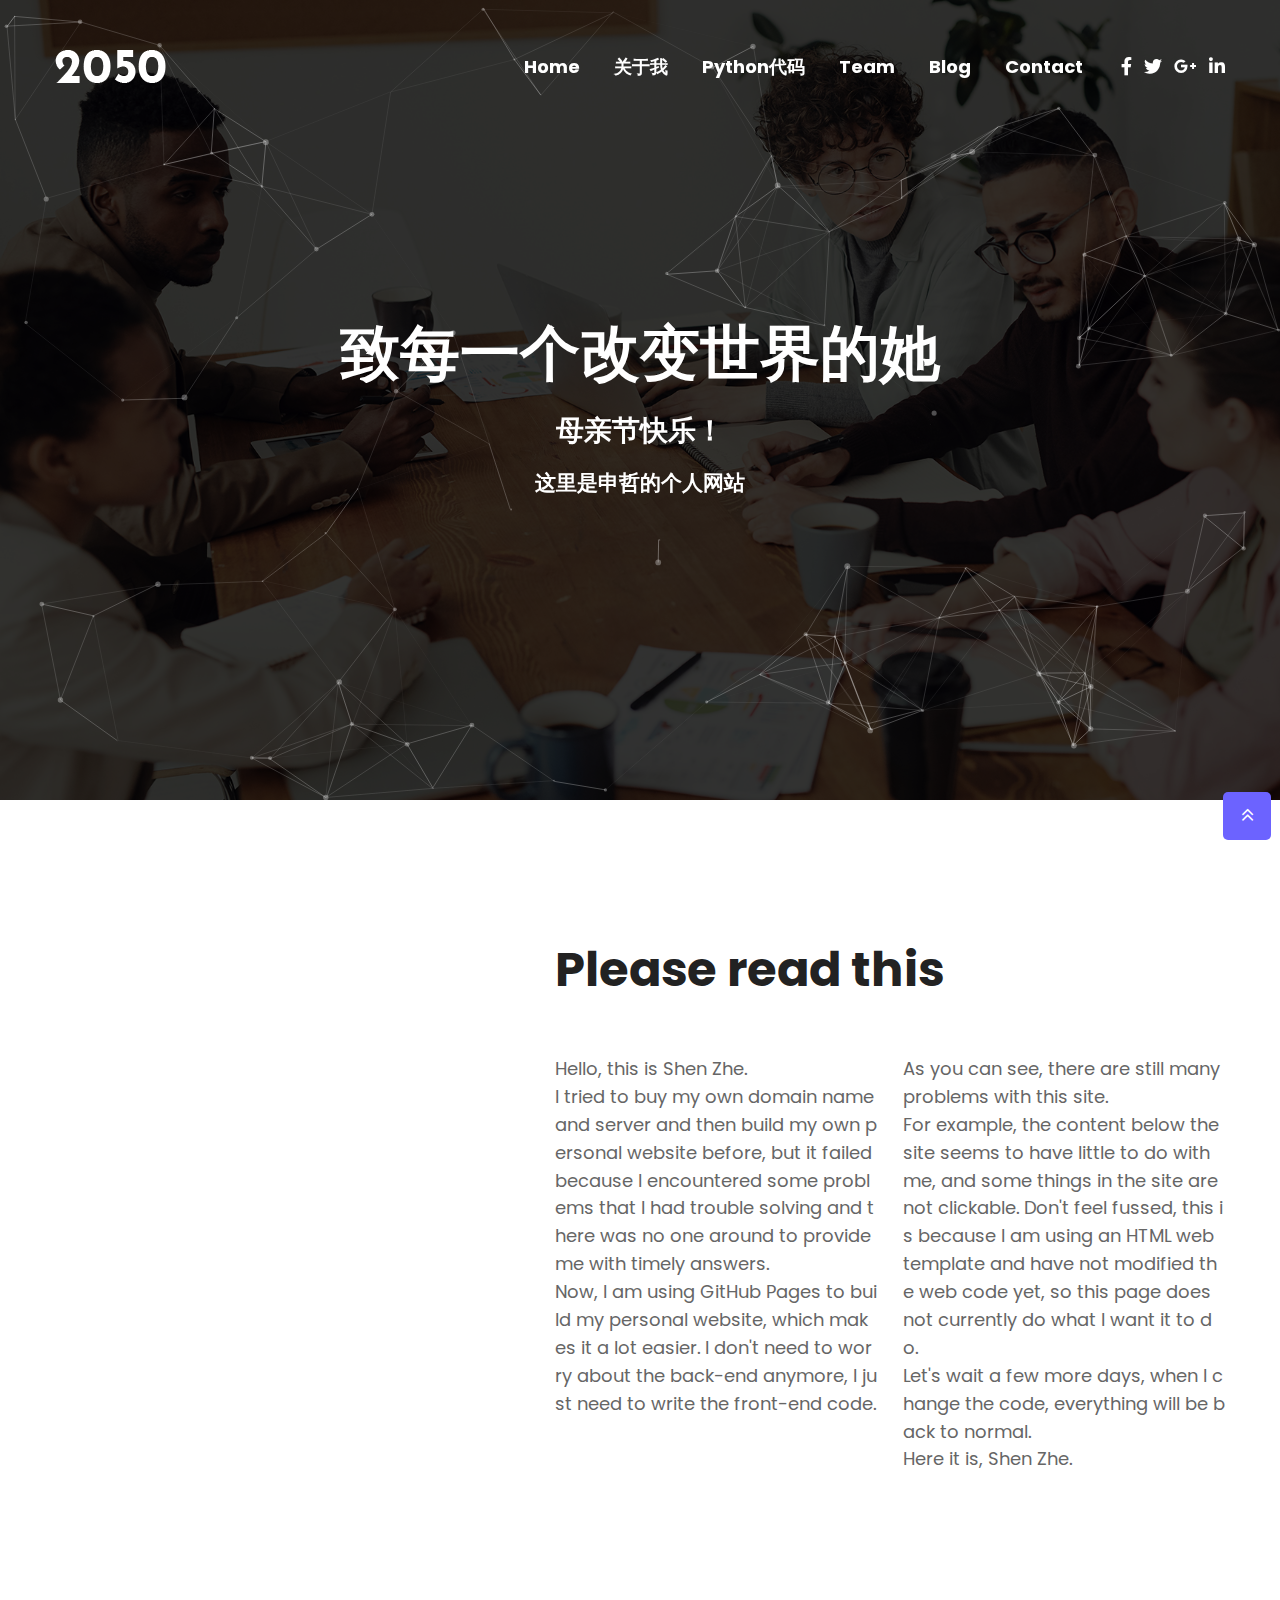
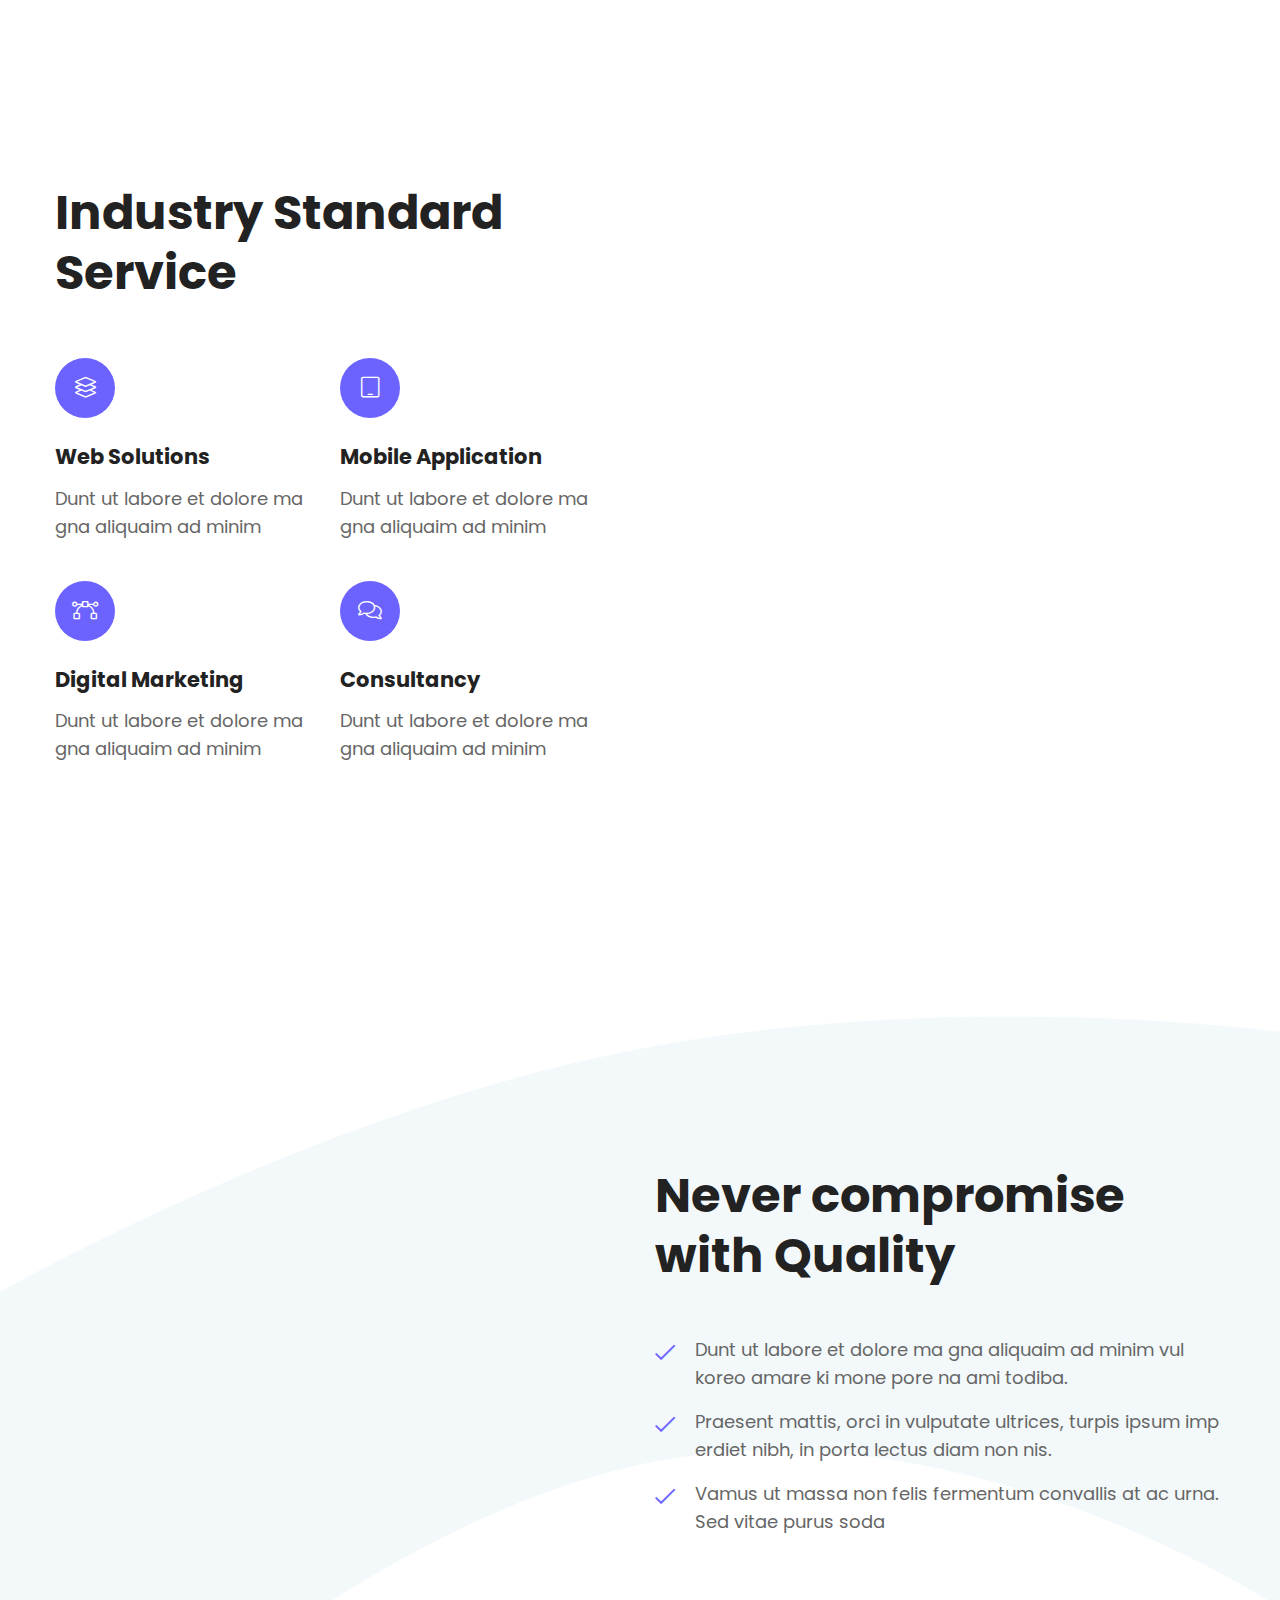
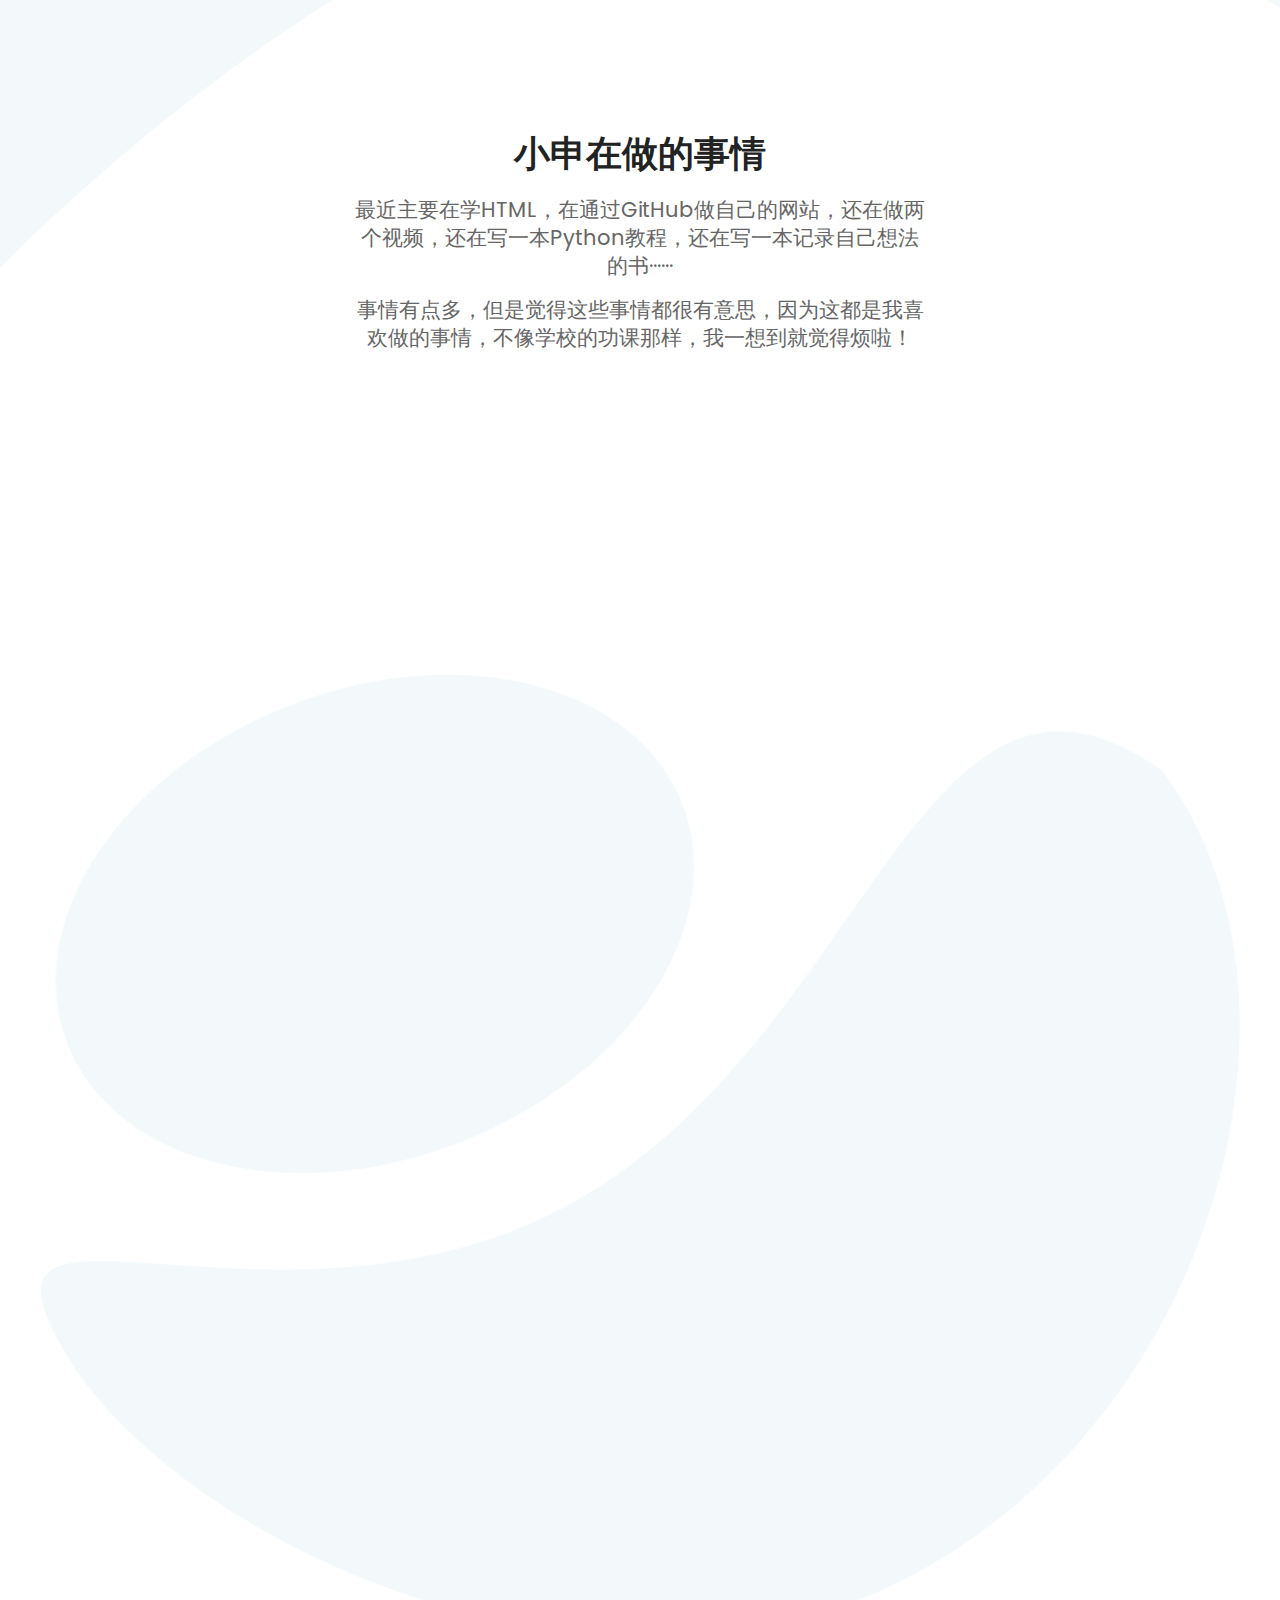
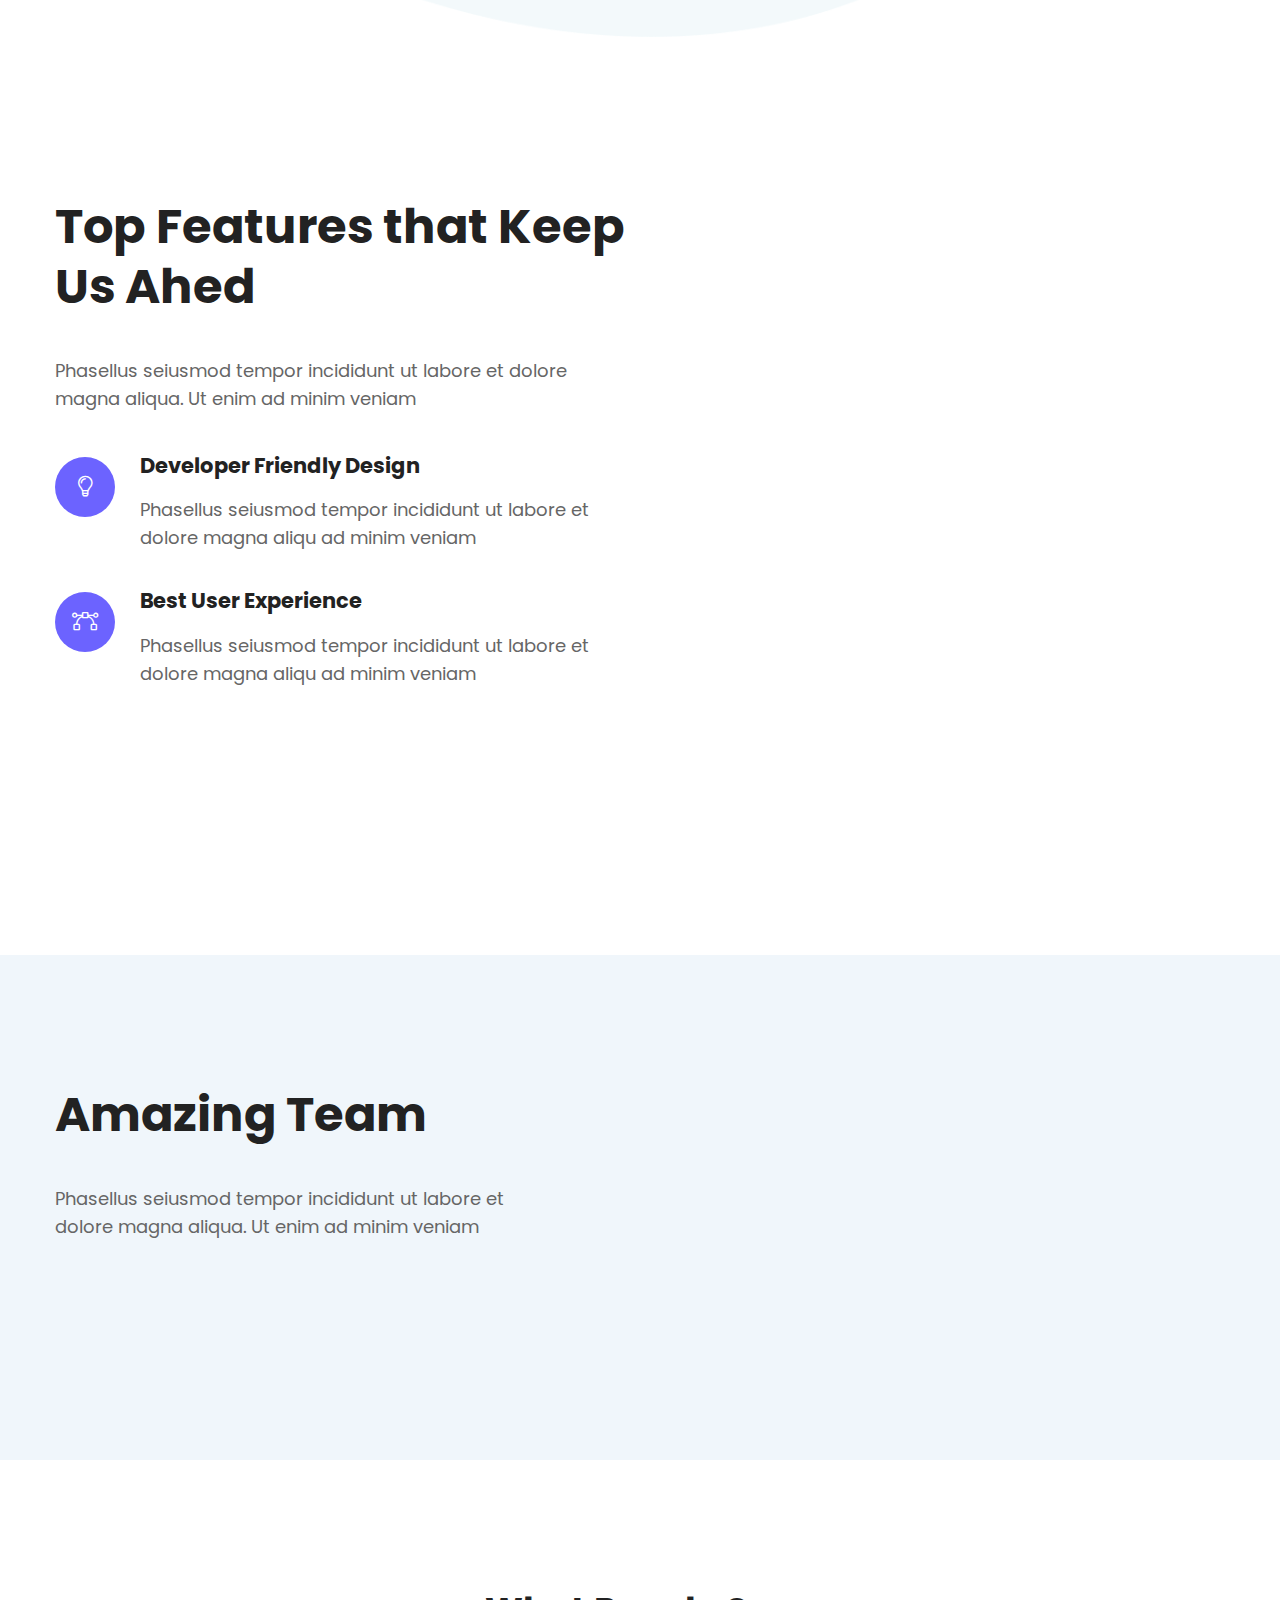
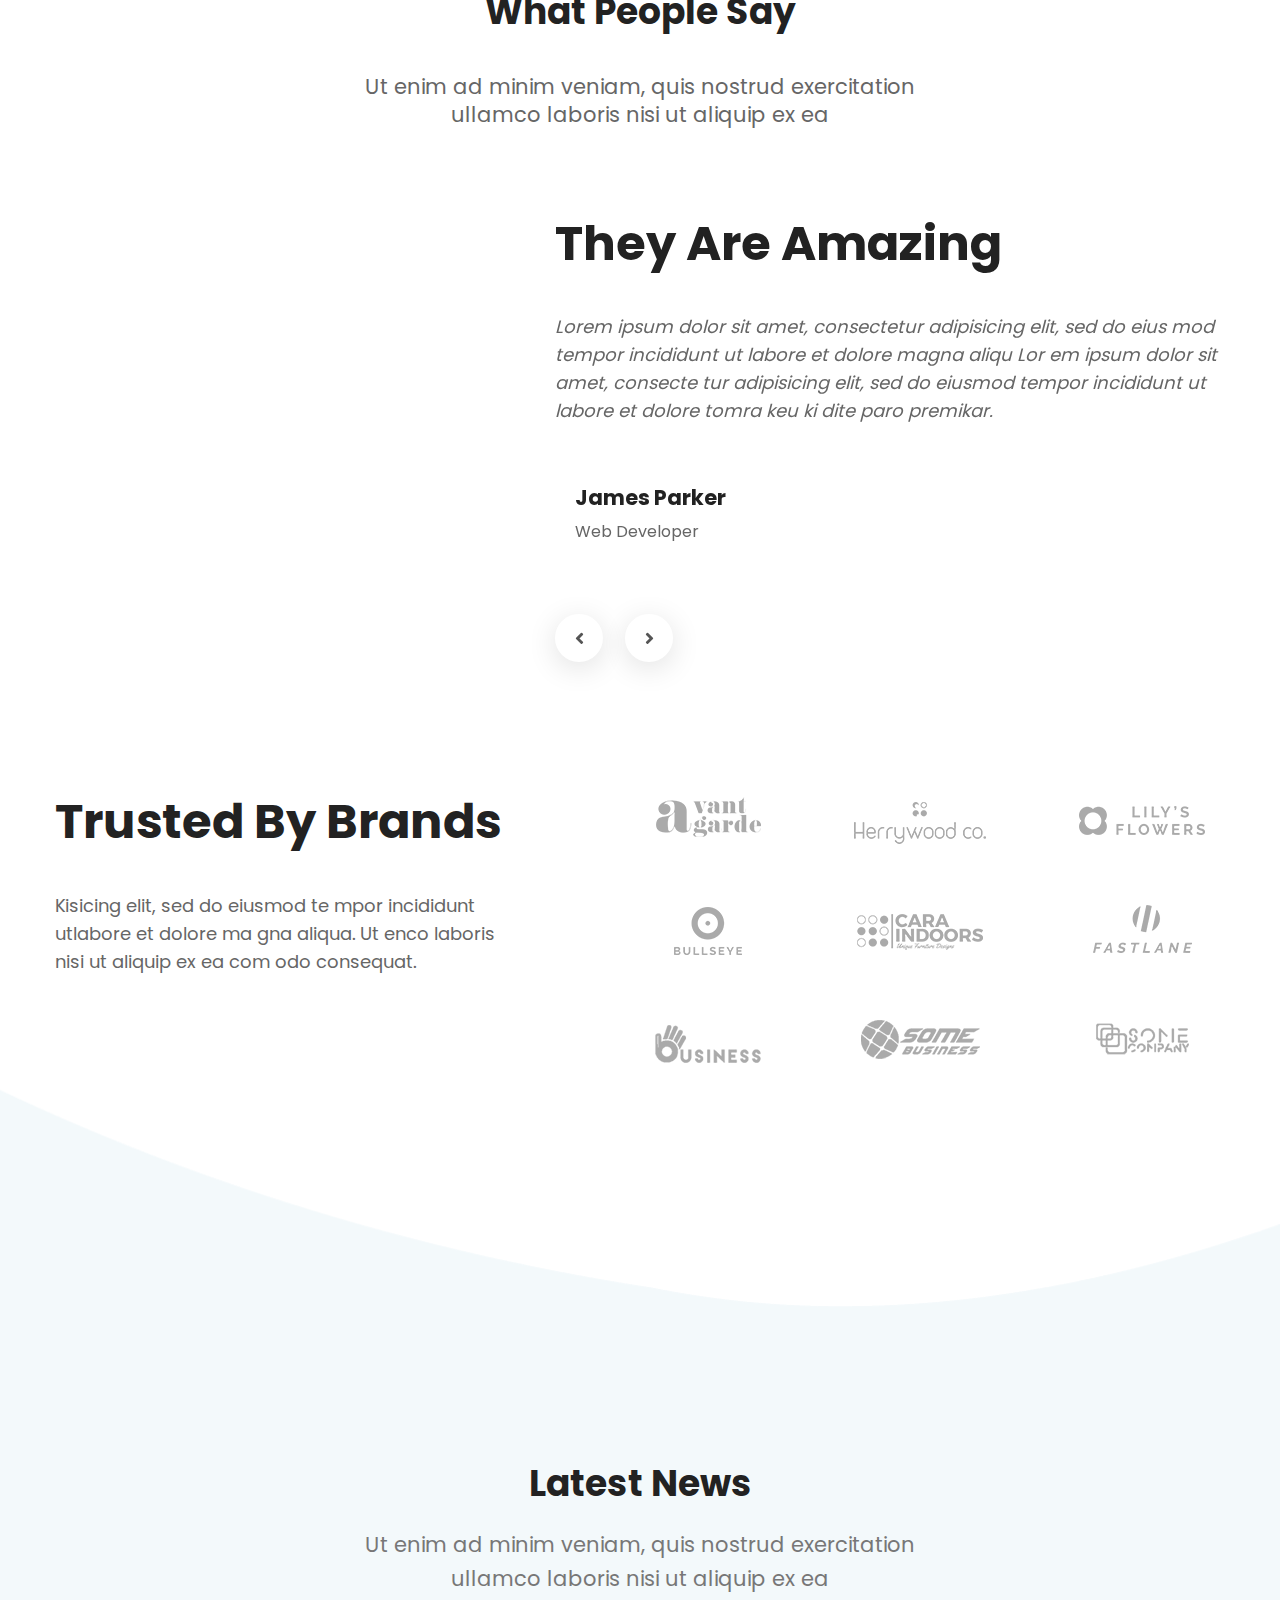
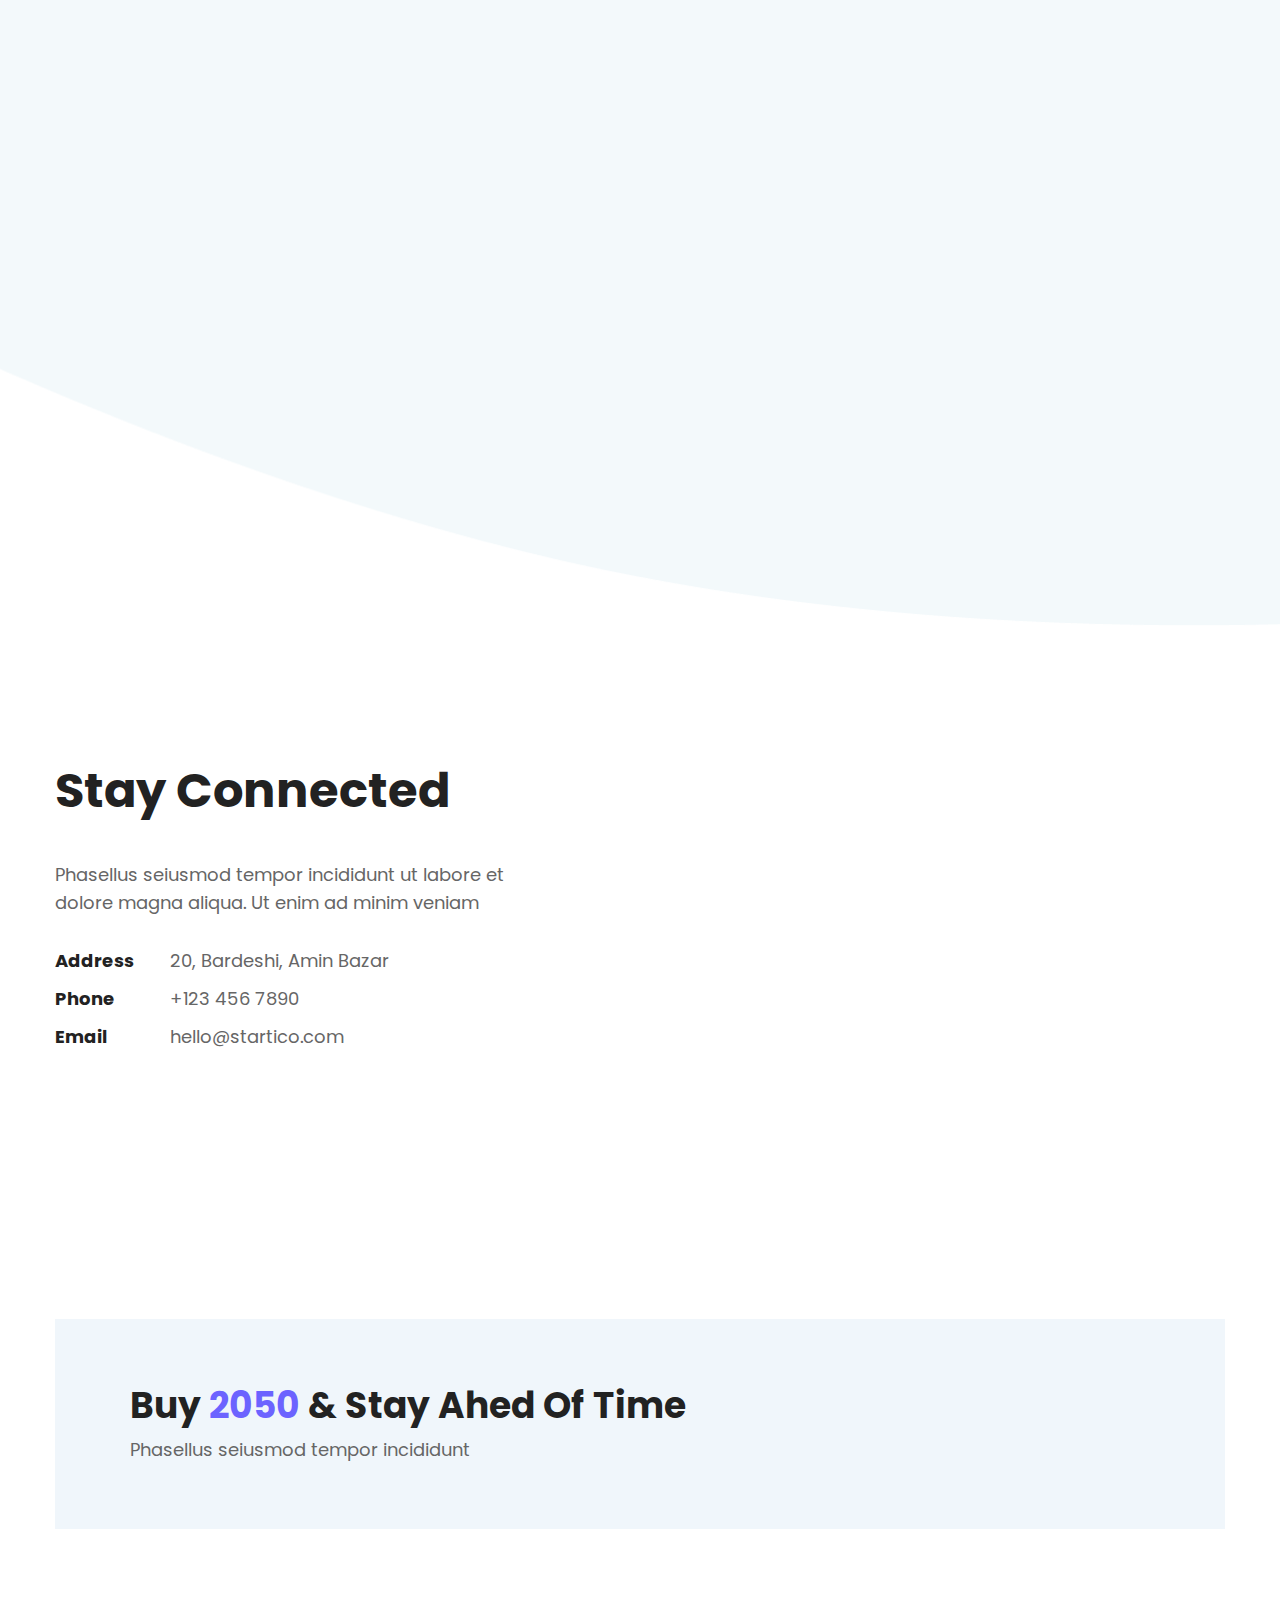
==== index.html @ 7be03ad2 "Add files via upload" ====
<!--
    2023年5月13日

    该HTML文件是我从网络上下载的网站模板
-->

<!doctype html>
<html class="no-js" lang="zxx">
    <head>
        <meta charset="utf-8">
        <meta http-equiv="x-ua-compatible" content="ie=edge">
        <title>申同学的地方</title>
        <meta name="description" content="">
        <meta name="viewport" content="width=device-width, initial-scale=1">
        <!-- Place favicon.ico in the root directory -->
       

        <!-- All css here -->
        <link rel="stylesheet" href="static/css/bootstrap.min.css">
        <link rel="stylesheet" href="static/css/fontawesome-all.min.css">
        <link rel="stylesheet" href="static/css/animate.css">
        <link rel="stylesheet" href="static/css/slick.css">
        <link rel="stylesheet" href="static/css/meanmenu.css">
        <link rel="stylesheet" href="static/css/default.css">
        <link rel="stylesheet" href="static/css/style.css">
        <link rel="stylesheet" href="static/css/responsive.css">
    </head>
    <body>
       
        <!--  ====== preloader=============================================  -->
        <div id="preloader">
            <div id="loading">
                <div id="loading-center">
                    <div id="loading-center-absolute">
                    <div class="object" id="object_one"></div>
                    <div class="object" id="object_two"></div>
                    <div class="object" id="object_three"></div>
                    <div class="object" id="object_four"></div>
                    <div class="object" id="object_five"></div>
                    <div class="object" id="object_six"></div>
                    <div class="object" id="object_seven"></div>
                    <div class="object" id="object_eight"></div>
                    
                    </div>
                </div>
            </div>
        </div><!-- /preloader -->

        <!--  ====== header-area-start=======================================  -->
        <header>
            <div id="header-sticky" class="transparent-header header-area">
                <div class="header header5">
                    <div class="container">
                        <div class="row align-items-center justify-content-between">
                            <div class="col-xl-3 col-lg-2 col-md-3 col-sm-3 col-4">
                                <div class="logo d-inline-block">
                                    <a href="index.html"><img class="transition-3" src="static/picture/logo-white.png" alt="2020"></a>
                                </div>
                            </div><!-- /col -->
                            <div class="col-xl-8 col-lg-9 col-md-8 col-sm-8 col-8 d-flex justify-content-end">
                               <div class="main-menu">
                                   <nav id="mobile-menu">
                                        <ul class="d-block">
                                            <li>
                                                <a class="active text-white" href="#home">Home</a>
                                            </li>
                                            <li>
                                                <a class="text-white" href="#about">关于我</a>
                                            </li>
                                            <li>
                                                <a class="text-white" href="#product">Python代码</a>
                                            </li>
                                            <li>
                                                <a class="text-white" href="#team">team</a>
                                            </li>
                                            <li>
                                                <a class="text-white" href="#blog">Blog</a>
                                            </li>
                                            <li>
                                                <a class="text-white" href="#contact">Contact</a>
                                            </li>
                                        </ul>
                                   </nav>
                               </div><!-- /main-menu -->
                               <div class="header-right d-flex align-items-center justify-content-end">
                                    <ul class="social text-center ml-30 d-none d-sm-block">
                                        <li class="d-inline-block">
                                            <a class="text-white pl-2 text-center d-inline-block transition-3" href="#"><i class="fab fa-facebook-f"></i></a>
                                        </li>
                                        <li class="d-inline-block">
                                            <a class="text-white pl-2 text-center d-inline-block transition-3" href="#"><i class="fab fa-twitter"></i></a>
                                        </li>
                                        <li class="d-inline-block">
                                            <a class="text-white pl-2 text-center d-inline-block transition-3" href="#"><i class="fab fa-google-plus-g"></i></a>
                                        </li>
                                        <li class="d-inline-block">
                                            <a class="text-white pl-2 text-center d-inline-block transition-3" href="#"><i class="fab fa-linkedin-in"></i></a>
                                        </li>
                                    </ul><!-- social -->
                                    <div class="d-block d-lg-none ml-30">
                                        <a class="mobile-menubar text-white" href="javascript:void(0);"><i class="far fa-bars"></i></a>
                                    </div>
                                </div>
                            </div><!-- /col -->
                        </div><!-- /row -->
                    </div><!-- /container -->
                </div>
            </div><!-- /header-bottom -->
        </header>
        <!--  header-area-end  -->


        <!--  ====== header extra info start================================== -->
            <!-- side-mobile-menu start -->
            <div class="side-mobile-menu bg-white pt-50  pb-30 pl-30 pr-30">
                <div class="close-icon float-right pt-10 mb-20">
                    <a href="javascript:void(0);"><span class="icon-clear theme-color"><i class="fa fa-times"></i></span></a>
                </div>
                <div class="mobile-menu"></div>

                <ul class="social-link text-center text-md-right pt-50 pb-50 clear-both">
                    <li class="d-inline-block">
                        <a class="facebook-color text-center pl-15 d-inline-block transition-3" href="#"><i class="fab fa-facebook-f"></i></a>
                    </li>
                    <li class="d-inline-block">
                        <a class="twitter-color text-center pl-15 d-inline-block transition-3" href="#"><i class="fab fa-twitter"></i></a>
                    </li>
                    <li class="d-inline-block">
                        <a class="google-plus-color text-center pl-15 d-inline-block transition-3" href="#"><i class="fab fa-google-plus-g"></i></a>
                    </li>
                    <li class="d-inline-block">
                        <a class="linkedin-color text-center pl-15 d-inline-block transition-3" href="#"><i class="fab fa-linkedin-in"></i></a>
                    </li>
                </ul><!-- social-link -->
            </div><!-- /side-mobile-menu -->
            <div class="body-overlay"></div>
        <!-- header extra info end  -->
   

        <main>
            <!-- ======slider-area-start=========================================== -->
            <div id="home" class="slider-area slider2-bg overly9  position-relative slider-height d-flex align-items-center justify-content-center position-relative over-hidden no-repeat bg-cover bg-primary" data-background="static/picture/home2-slider-img.jpg">
               <div id="particles" class="particles-text-wrapper position-absolute w-100 h-100 d-flex align-items-center justify-content-center">
                    <div class="container position-absolute">
                        <div class="single-slider text-center">
                            <div class="row align-items-center justify-content-center">
                                <div class="col-xl-7  col-lg-7 col-md-8  col-sm-10 col-12">
                                    <div class="slider-content text-center z-index1">
                                        <span class="f-600 text-white d-block wow fadeInDown mb-45" data-wow-delay=".5s">
                                           
                                        </span>

                                        <h1 class="text-white wow fadeInUp f-700 pb-15" data-wow-delay=".6s" data-wow-duration="1.2s">
                                        致每一个改变世界的她</h1>

                                        <h3 class="text-white wow fadeInUp f-700 pb-15" data-wow-delay=".6s" data-wow-duration="1.2s">
                                            母亲节快乐！</h3>

                                        <h6 class="text-white wow fadeInUp f-700 pb-15" data-wow-delay=".6s" data-wow-duration="1.2s">
                                            这里是申哲的个人网站</h6>
                
                                    </div>
                                </div><!-- /col -->
                            </div><!-- /row -->
                        </div>
                    </div><!-- /container -->
                </div>
            </div>
            <!-- slider-area-end=  -->
    
            <!-- ====== feature-area-start=========================================== -->
            <div id="about" class="about-area mt-95 over-hidden">
                <div class="container">
                    <div class="row align-items-center">
                        <div class="col-xl-5 offset-xl-0 col-lg-5 offset-lg-0 col-md-10 offset-md-1 col-sm-12 col-12">
                            <div class="about-img text-center wow fadeInLeft" data-wow-duration="1.6s">
                                <img src="static/picture/about-img.png" alt="">
                            </div><!-- /about-img -->
                        </div><!-- /col -->
                        <div class="col-xl-7  col-lg-7  col-md-12 col-sm-12 col-12">
                            <div class="about-content mt-35 mb-50 pt-10">
                                <div class="title">
                                    <h3 class="f-700">Please read this</h3>
                                </div>
                                <ul class="about-text mt-55 d-md-flex justify-content-between">
                                    <li class="mr-25">
                                        <p>Hello, this is Shen Zhe.<br />
                                            I tried to buy my own domain name and server and then build my own personal website before, but it failed because I encountered some problems that I had trouble solving and there was no one around to provide me with timely answers.<br />
                                            Now, I am using GitHub Pages to build my personal website, which makes it a lot easier. I don't need to worry about the back-end anymore, I just need to write the front-end code.<br />
                                            </p>
                                    </li>
                                    <li>
                                        <p>As you can see, there are still many problems with this site.<br />
                                            For example, the content below the site seems to have little to do with me, and some things in the site are not clickable. Don't feel fussed, this is because I am using an HTML web template and have not modified the web code yet, so this page does not currently do what I want it to do.<br />
                                            Let's wait a few more days, when I change the code, everything will be back to normal.<br />
                                            Here it is, Shen Zhe.<br />
                                            
                                    </p>
                                    </li>
                                </ul>
                                <div class="btn-2 position-relative d-inline-block mt-30">
                                    <a href="#" class="primary-color f-700 d-block wow fadeInUp" data-wow-delay=".5s" data-wow-duration=".7s">More About me</a>
                                </div>
                            </div><!-- /about-content -->
                        </div><!-- /col -->
                    </div><!-- /row -->
                </div><!-- /container -->
            </div>
            <!-- feature-area-end -->

            <!-- ====== service-area-start ==================================== -->
            <div class="service-area pt-190 mb-135 over-hidden">
                <div class="container">
                    <div class="row">
                        <div class="col-xl-6  col-lg-7  col-md-12  col-sm-12 col-12">
                            <div class="service-content">
                                <div class="title">
                                    <h3 class="f-700">Industry Standard Service</h3>
                                </div>
                                <ul class="service-text mt-55 d-sm-flex justify-content-between">
                                    <li>
                                        <div class="single-service mb-40 pr-30">
                                            <div class="ser-icon d-inline-block text-center mb-6">
                                                <span class=" theme-bg text-white d-block"><i class="fal fa-layer-group"></i></span>
                                            </div><!-- /ser-icon -->
                                            <div class="service-text">
                                                <h6 class="f-700 mb-15">Web Solutions</h6>
                                                <p>Dunt ut labore et dolore ma gna aliquaim ad minim</p>
                                            </div>
                                        </div><!-- /single-service -->
                                        <div class="single-service mb-40 pr-30">
                                            <div class="ser-icon d-inline-block text-center mb-6">
                                                <span class=" theme-bg text-white d-block"><i class="fal fa-bezier-curve"></i></span>
                                            </div><!-- /ser-icon -->
                                            <div class="service-text">
                                                <h6 class="f-700 mb-15">Digital Marketing</h6>
                                                <p>Dunt ut labore et dolore ma gna aliquaim ad minim</p>
                                            </div>
                                        </div><!-- /single-service -->
                                    </li>
                                    <li>
                                        <div class="single-service mb-40 pr-30">
                                            <div class="ser-icon d-inline-block text-center mb-6">
                                                <span class="theme-bg text-white d-block"><i class="fal fa-tablet-android"></i></span>
                                            </div><!-- /ser-icon -->
                                            <div class="service-text">
                                                <h6 class="f-700 mb-15">Mobile Application</h6>
                                                <p>Dunt ut labore et dolore ma gna aliquaim ad minim</p>
                                            </div>
                                        </div><!-- /single-service -->
                                        <div class="single-service mb-40 pr-30">
                                            <div class="ser-icon d-inline-block text-center mb-6">
                                                <span class="theme-bg text-white d-block"><i class="fal fa-comments"></i></span>
                                            </div><!-- /ser-icon -->
                                            <div class="service-text">
                                                <h6 class="f-700 mb-15">Consultancy</h6>
                                                <p>Dunt ut labore et dolore ma gna aliquaim ad minim</p>
                                            </div>
                                        </div><!-- /single-service -->
                                    </li>
                                </ul>
                            </div><!-- /service-content -->
                        </div><!-- /col -->
                        <div class="col-xl-5 offset-xl-1  col-lg-5 offset-lg-0  col-md-10 offset-md-1  col-sm-12 col-12">
                            <div class="wow fadeInUp" data-wow-duration="2s" data-wow-delay=".8">
                             <div class="service-img mt-40 pl-35 bounce-animate">
                                 <div class="service-img-bg pt- text-center">
                                     <img src="static/picture/service-img.png" alt="">
                                 </div>
                             </div><!-- /service-img -->
                            </div>
                         </div><!-- /col -->
                    </div><!-- /row -->
                </div><!-- /container -->
            </div>
            <!-- service-area-end  -->

            <div class="feature-product-wrapper-bg position-relative">
                <!-- ====== feature-area-start=========================================== -->
                    <div class="feature-area feature-product-bg mb-100 pt-100 over-hidden">
                        <div class="container">
                            <div class="row ">
                                <div class="col-xl-6  col-lg-6  col-md-12  col-sm-12 col-12">
                                    <div class="feature-img wow fadeInLeft" data-wow-duration="1.6s">
                                        <img src="static/picture/feature-img.png" alt="">
                                    </div><!-- /service-img -->
                                </div><!-- /col -->
                                <div class="col-xl-6  col-lg-6  col-md-12  col-sm-12 col-12">
                                    <div class="feature-content mt-100 ">
                                        <div class="title">
                                            <h3 class="f-700">Never compromise with Quality</h3>
                                        </div><!-- /title -->
                                        <ul class="feature-text mt-50">
                                            <li class="d-flex">
                                                <span class="feature-icon theme-color d-inline-block mr-20"><i class="fal fa-check"></i></span>
                                                <p>Dunt ut labore et dolore ma gna aliquaim ad minim vul koreo amare ki mone pore na ami todiba.</p>
                                            </li>
                                            <li class="d-flex">
                                                <span class="feature-icon theme-color d-inline-block mr-20"><i class="fal fa-check"></i></span>
                                                <p>Praesent mattis, orci in vulputate ultrices, turpis ipsum imp erdiet nibh, in porta lectus diam non nis.</p>
                                            </li>
                                            <li class="d-flex">
                                                <span class="feature-icon theme-color d-inline-block mr-20"><i class="fal fa-check"></i></span>
                                                <p>Vamus ut massa non felis fermentum convallis at ac urna. Sed vitae purus soda</p>
                                            </li> 
                                        </ul>
                                    </div><!-- /service-content -->
                                </div><!-- /col -->
                            </div><!-- /row -->
                        </div><!-- /container -->
                    </div><!-- feature-area-end -->

                <!-- ====== our-product-area-start================================ -->
                <div id="product" class="product-area pt-110 pb-260 over-hidden">
                                
                    <div class="container position-relative ">
                        <div class="product-bg">
                            <img src="static/picture/product-bg.png" alt="">
                        </div>
                        <div class="row justify-content-center">
                            <div class="col-xl-6 col-lg-7 col-md-8  col-sm-12 col-12">
                                <div class="title text-center d-inline-block mb-70">
                                    <h4 class="f-700 mb-20">小申在做的事情</h4>
                                    <p>最近主要在学HTML，在通过GitHub做自己的网站，还在做两个视频，还在写一本Python教程，还在写一本记录自己想法的书······</p>
                                <p>事情有点多，但是觉得这些事情都很有意思，因为这都是我喜欢做的事情，不像学校的功课那样，我一想到就觉得烦啦！</p>
                                </div><!-- /title -->
                            </div><!-- /col -->
                        </div><!-- /row -->
                        <div class="row">
                            <div class="col-xl-4  col-lg-4  col-md-6  col-sm-12 col-12">
                                <div class="single-product bg-white text-center pl-45 pr-45 pt-65 pb-50 mb-50 theme-border-b wow fadeInUp" data-wow-duration="1.2s">
                                    <h5 class="f-700">第十二周Python作业</h5>
                                    <div class="pro-icon mt-50 mb-45">
                                        <img src="static/picture/product-icon1.png" alt="">
                                    </div>
                                    <p>这周在搞HTML，不是很想写Python作业，但终究还是写了 </p>
                                    <div class="btn-3 d-inline-block mt-25">
                                        <a href="#" class="primary-color text-capitalize f-700 d-block" data-toggle="modal" data-target="#exampleModal-p1"> 点击查看代码</a>
                                    </div>
                                </div><!-- /single-product -->
                                <!-- Modal start -->
                                <div class="modal fade" id="exampleModal-p1" tabindex="-1" role="dialog" aria-labelledby="exampleModal-p1" aria-hidden="true">
                                    <div class="modal-dialog" role="document">
                                        <div class="modal-content">
                                            <div class="close-icon float-right pt-10 pr-10">
                                            <button type="button" class="close d-inline-block" data-dismiss="modal" aria-label="Close">
                                                <span aria-hidden="true">&times;</span>
                                            </button>
                                            </div>
                                            <div class="modal-content border-0"> 
                                            <div class="modal-body pl-50 pr-50 pt-10 pb-20">
                                                <div class="blog-modal-img">
                                                    <img class="w-100" src="static/picture/product-modal-img1.jpg" alt="product image 02">
                                                </div>
                                                <div class="row">
                                                    <div class="col-xl-7 col-lg-7  col-md-12 col-sm-12 col-12">
                                                        <div class="content-wrapper mt-40">
                                                            <h3 class="modal-title mb-20 f-700">第十二周Python作业详解</h3>
                                                            <p>
                                                               本周开始，支老师的Python课难度开始渐渐提升了，虽然总体来说仍然不是很难，但以后，课堂上要记的笔记数量要大幅增加了，作业也会变难一些。
                                                            </p>
                                                            <p>
                                                                由于我暂时没有掌握在HTML文件中插入代码并保留缩进、高亮语法的技术，所以下面的代码都是没有缩进，也没有高亮的，请自行调整缩进。</p>


                                                                <pre><code class="language-python">                                                   
    <h5 class="modal-title mb-20 f-700">第一题</h5>  

<p>

# 定义函数部分 

def npsum(l1,l2):
    x=[]
    y=[]
    z=[]
    for i in range(len(l1)):
        x.append(int(l1[i])+int(l2[i]))
        y.append(int(l1[i])*int(l2[i]))
        z.append(int(l1[i])**2+int(l2[i])**3)
    return x,y,z

# 主函数部分

L1=eval(input())
L2=eval(input())    
x,y,z=npsum(L1,L2)
print(x,y,z)
</p>                                                        
                                                        
</code></pre>         
                                                                                     <pre><code class="language-python">
                         
                                                                <p>
    <h5 class="modal-title mb-20 f-700">第二题</h5>  
# 定义函数部分

import numpy as np
def npsum(l1,l2):
    x=[]
    y=[]
    z=[]
    for i in range(len(l1)):
        x.append(int(l1[i])+int(l2[i]))
        y.append(int(l1[i])*int(l2[i]))
        z.append(int(l1[i])**2+int(l2[i])**3)
    return np.array(x),np.array(y),np.array(z)

# 主函数部分

L1=eval(input())
L2=eval(input())
x,y,z=npsum(L1,L2)
print(x,y,z)
    </code></pre>                                                            </p>
        <pre><code class="language-python">

            
        <h5 class="modal-title mb-20 f-700">第三题</h5>                                                        
       
    
    # 定义函数部分
    
    # 定义函数getNewTime(t,m)，计算并返回调整后的时间
    def getNewTime(t,m):       
        hour, minute, second = map(int, t.split(":"))     
        total_seconds = hour * 3600 + minute * 60 + second     
        total_seconds += m * 60      
        new_hour = (total_seconds // 3600) % 24
        new_minute = (total_seconds % 3600) // 60
        new_second = total_seconds % 60
        new_time = ":".join(map(str, [new_hour, new_minute, new_second]))      
        return new_time
    
    
    # 主程序部分
    
    # 读取文件代码也不用写了
    line=input()
    new_time=getNewTime(line,15)
    print(new_time)
    
        
    
     
    </code></pre>                                                         
                                                            </p>
                                                        </div>
                                                    </div><!-- /col -->
                                                    <div class="col-xl-5 col-lg-5  col-md-12 col-sm-12 col-12">
                                                        <div class="meta-wrapper primary-bg pt-50 pb-65 pr-20 pl-40 mt-40 mb-10">
                                                          
                                                            
                                                        </div>
                                                    </div><!-- /col -->
                                                </div><!-- /row -->
                                                <div class="pro-modal-footer mt-30 mb-45">
                                                    <div class="row align-items-center justify-content-md-between">
                                                        <div class="col-xl-7 col-lg-7  col-md-12 col-sm-12 col-12">
                                                            <div class="modal-tags d-sm-flex align-items-center pt-25">
                                                               
                                                               
                                                            </div>
                                                        </div><!-- /col -->
                                                    </div> <!-- .row -->
                                                </div>
                                            </div><!-- /modal-body -->
                                            </div>
                                        </div>
                                    </div>
                                </div>
                                <!-- Modal end -->
                            </div><!-- /col -->
                            <div class="col-xl-4  col-lg-4  col-md-6  col-sm- col-">
                                <div class="single-product bg-white text-center pl-45 pr-45 pt-65 pb-50 mb-50 theme-border-b wow fadeInUp" data-wow-duration="1.4s">
                                    <h5 class="f-700">Blogging Tool</h5>
                                    <div class="pro-icon mt-50 mb-45">
                                        <img src="static/picture/product-icon2.png" alt="">
                                    </div>
                                    <p>Ovitae purus sodaDuis eu eros auctor augue ultricies bibend um. Phasellus semattis </p>
                                    <div class="btn-3 d-inline-block mt-25">
                                        <a href="#" data-toggle="modal" data-target="#exampleModal-p2" class="primary-color text-capitalize f-700 d-block">view details</a>
                                    </div>
                                </div><!-- /single-product -->
                                <!-- Modal start -->
                                <div class="modal fade" id="exampleModal-p2" tabindex="-1" role="dialog" aria-labelledby="exampleModal-p2" aria-hidden="true">
                                    <div class="modal-dialog" role="document">
                                        <div class="modal-content">
                                            <div class="close-icon float-right pt-10 pr-10">
                                            <button type="button" class="close d-inline-block" data-dismiss="modal" aria-label="Close">
                                                <span aria-hidden="true">&times;</span>
                                            </button>
                                            </div>
                                            <div class="modal-content border-0"> 
                                            <div class="modal-body pl-50 pr-50 pt-10 pb-20">
                                                <div class="blog-modal-img">
                                                    <img class="w-100" src="static/picture/product-modal-img2.jpg" alt="product image 02">
                                                </div>
                                                <div class="row">
                                                    <div class="col-xl-7 col-lg-7  col-md-12 col-sm-12 col-12">
                                                        <div class="content-wrapper mt-40">
                                                            <h3 class="modal-title mb-20 f-700">eThemeStudio Blogging Tool</h3>
                                                            <p> 
                                                                Duis aute irure dolor in reprehenderit in voluptate velit esse cillum dolore eu fugiat nulla pariatur. Lorem ipsum dolor sit amet, consectetur adipisicing elit, sed do eiusmod tempor incididunt ut labore et dolore magna aliqua. Ut enim ad minim veniam, quis nostrud exercitation ullamco laboris nisi ut aliquip ex ea commodo consequat. Excepteur sint occaecat cupidatat non proident, sunt in culpa qui officia deserunt mollit anim id est laborum.
                                                            </p>
                                                            <p>
                                                                Lorem ipsum dolor sit amet consectetur adipisicing elit. Dignissimos laudantium fuga molestiae, aut eius minus reprehenderit. 
                                                            </p>
                                                            <p class="mb-0">
                                                                Duis aute irure dolor in reprehenderit in voluptate velit esse cillum dolore eu fugiat nulla pariatur. Excepteur sint occaecat cupidatat non proident, sunt in culpa qui officia deserunt mollit anim id est laborum. 
                                                            </p>
                                                        </div>
                                                    </div><!-- /col -->
                                                    <div class="col-xl-5 col-lg-5  col-md-12 col-sm-12 col-12">
                                                        <div class="meta-wrapper primary-bg pt-50 pb-65 pr-20 pl-40 mt-40 mb-10">
                                                            <ul class="item-meta">
                                                                <li>Product Type: <span class="pl-2 primary-color f-700">Blogging Tool</span></li>
                                                                <li>Platform: <span class="pl-2 primary-color f-700">Windows,MacOS,</span></li>
                                                                <li>Price:<span class="pl-2 primary-color f-700">$99 / Year</span></li>
                                                                <li>Updates: <span class="pl-2 primary-color f-700">lifetime</span></li>
                                                                <li>Supported: <span class="pl-2 primary-color f-700">Yes</span></li>
                                                            </ul>
                                                            <a href="#" class="btn theme-bg mt-25">Download Now</a>
                                                        </div>
                                                    </div><!-- /col -->
                                                </div><!-- /row -->
                                                <div class="pro-modal-footer mt-30 mb-45">
                                                    <div class="row align-items-center justify-content-md-between">
                                                        <div class="col-xl-7 col-lg-7  col-md-12 col-sm-12 col-12">
                                                            <div class="modal-tags d-sm-flex align-items-center pt-25">
                                                                <h6 class="mb-0 pr-15 f-700">Tags :</h6>
                                                                <ul class="tag-list">
                                                                    <li class="d-inline-block pr-10 f-600">
                                                                        <a class="secondary-color d-block" href="#">Web Design</a>
                                                                    </li>
                                                                    <li class="d-inline-block pr-10 f-600">
                                                                        <a class="secondary-color d-block" href="#">Social Media</a>
                                                                    </li>
                                                                    <li class="d-inline-block pr-10 f-600">
                                                                        <a class="secondary-color d-block" href="#">Product</a>
                                                                    </li>
                                                                </ul>
                                                            </div>
                                                        </div><!-- /col -->
                                                        <div class="col-xl-5 col-lg-5  col-md-12 col-sm-10 col-12">
                                                            <div class="pro-modal-social-link d-sm-flex align-items-center justify-content-lg-end pt-25">
                                                                <h6 class="pr-15 f-700 mb-0">Share this product :</h6>
                                                                <ul class="social-link text-md-right">
                                                                    <li class="d-inline-block">
                                                                        <a class="facebook-color text-center pl-15 d-inline-block transition-3" href="#"><i class="fab fa-facebook-f"></i></a>
                                                                    </li>
                                                                    <li class="d-inline-block">
                                                                        <a class="twitter-color text-center pl-15 d-inline-block transition-3" href="#"><i class="fab fa-twitter"></i></a>
                                                                    </li>
                                                                    <li class="d-inline-block">
                                                                        <a class="google-plus-color text-center pl-15 d-inline-block transition-3" href="#"><i class="fab fa-google-plus-g"></i></a>
                                                                    </li>
                                                                    <li class="d-inline-block">
                                                                        <a class="linkedin-color text-center pl-15 d-inline-block transition-3" href="#"><i class="fab fa-linkedin-in"></i></a>
                                                                    </li>
                                                                </ul><!-- social-link -->
                                                            </div>
                                                        </div><!-- /col -->
                                                    </div> <!-- .row -->
                                                </div>
                                            </div><!-- /modal-body -->
                                            </div>
                                        </div>
                                    </div>
                                </div>
                                <!-- Modal end -->
                            </div><!-- /col -->
                            <div class="col-xl-4  col-lg-4  col-md-6  col-sm- col-">
                                <div class="single-product bg-white text-center pl-45 pr-45 pt-65 pb-50 mb-50 theme-border-b wow fadeInUp" data-wow-duration="1.5s">
                                    <h5 class="f-700">Photo Editor</h5>
                                    <div class="pro-icon mt-50 mb-45">
                                        <img src="static/picture/product-icon3.png" alt="">
                                    </div>
                                    <p>Ovitae purus sodaDuis eu eros auctor augue ultricies bibend um. Phasellus semattis </p>
                                    <div class="btn-3 d-inline-block mt-25">
                                        <a href="#" data-toggle="modal" data-target="#exampleModal-p3" class="primary-color text-capitalize f-700 d-block">view details</a>
                                    </div>
                                </div><!-- /single-product -->
                                <!-- Modal start -->
                                    <div class="modal fade" id="exampleModal-p3" tabindex="-1" role="dialog" aria-labelledby="exampleModal-p3" aria-hidden="true">
                                        <div class="modal-dialog" role="document">
                                            <div class="modal-content">
                                                <div class="close-icon float-right pt-10 pr-10">
                                                <button type="button" class="close d-inline-block" data-dismiss="modal" aria-label="Close">
                                                    <span aria-hidden="true">&times;</span>
                                                </button>
                                                </div>
                                                <div class="modal-content border-0"> 
                                                <div class="modal-body pl-50 pr-50 pt-10 pb-20">
                                                    <div class="blog-modal-img">
                                                        <img class="w-100" src="static/picture/product-modal-img3.jpg" alt="product image 02">
                                                    </div>
                                                    <div class="row">
                                                        <div class="col-xl-7 col-lg-7  col-md-12 col-sm-12 col-12">
                                                            <div class="content-wrapper mt-40">
                                                                <h3 class="modal-title mb-20 f-700">eThemeStudio Photo Editor</h3>
                                                                <p> 
                                                                    Duis aute irure dolor in reprehenderit in voluptate velit esse cillum dolore eu fugiat nulla pariatur. Lorem ipsum dolor sit amet, consectetur adipisicing elit, sed do eiusmod tempor incididunt ut labore et dolore magna aliqua. Ut enim ad minim veniam, quis nostrud exercitation ullamco laboris nisi ut aliquip ex ea commodo consequat. Excepteur sint occaecat cupidatat non proident, sunt in culpa qui officia deserunt mollit anim id est laborum.
                                                                </p>
                                                                <p>
                                                                    Lorem ipsum dolor sit amet consectetur adipisicing elit. Dignissimos laudantium fuga molestiae, aut eius minus reprehenderit. 
                                                                </p>
                                                                <p class="mb-0">
                                                                    Duis aute irure dolor in reprehenderit in voluptate velit esse cillum dolore eu fugiat nulla pariatur. Excepteur sint occaecat cupidatat non proident, sunt in culpa qui officia deserunt mollit anim id est laborum. 
                                                                </p>
                                                            </div>
                                                        </div><!-- /col -->
                                                        <div class="col-xl-5 col-lg-5  col-md-12 col-sm-12 col-12">
                                                            <div class="meta-wrapper primary-bg pt-50 pb-65 pr-20 pl-40 mt-40 mb-10">
                                                                <ul class="item-meta">
                                                                    <li>Product Type: <span class="pl-2 primary-color f-700">Photo Editor</span></li>
                                                                    <li>Platform: <span class="pl-2 primary-color f-700">Windows,MacOS,</span></li>
                                                                    <li>Price:<span class="pl-2 primary-color f-700">$99 / Year</span></li>
                                                                    <li>Updates: <span class="pl-2 primary-color f-700">lifetime</span></li>
                                                                    <li>Supported: <span class="pl-2 primary-color f-700">Yes</span></li>
                                                                </ul>
                                                                <a href="#" class="btn theme-bg mt-25">Download Now</a>
                                                            </div>
                                                        </div><!-- /col -->
                                                    </div><!-- /row -->
                                                    <div class="pro-modal-footer mt-30 mb-45">
                                                        <div class="row align-items-center justify-content-md-between">
                                                            <div class="col-xl-7 col-lg-7  col-md-12 col-sm-12 col-12">
                                                                <div class="modal-tags d-sm-flex align-items-center pt-25">
                                                                    <h6 class="mb-0 pr-15 f-700">Tags :</h6>
                                                                    <ul class="tag-list">
                                                                        <li class="d-inline-block pr-10 f-600">
                                                                            <a class="secondary-color d-block" href="#">Web Design</a>
                                                                        </li>
                                                                        <li class="d-inline-block pr-10 f-600">
                                                                            <a class="secondary-color d-block" href="#">Social Media</a>
                                                                        </li>
                                                                        <li class="d-inline-block pr-10 f-600">
                                                                            <a class="secondary-color d-block" href="#">Product</a>
                                                                        </li>
                                                                    </ul>
                                                                </div>
                                                            </div><!-- /col -->
                                                            <div class="col-xl-5 col-lg-5  col-md-12 col-sm-10 col-12">
                                                                <div class="pro-modal-social-link d-sm-flex align-items-center justify-content-lg-end pt-25">
                                                                    <h6 class="pr-15 f-700 mb-0">Share this product :</h6>
                                                                    <ul class="social-link text-md-right">
                                                                        <li class="d-inline-block">
                                                                            <a class="facebook-color text-center pl-15 d-inline-block transition-3" href="#"><i class="fab fa-facebook-f"></i></a>
                                                                        </li>
                                                                        <li class="d-inline-block">
                                                                            <a class="twitter-color text-center pl-15 d-inline-block transition-3" href="#"><i class="fab fa-twitter"></i></a>
                                                                        </li>
                                                                        <li class="d-inline-block">
                                                                            <a class="google-plus-color text-center pl-15 d-inline-block transition-3" href="#"><i class="fab fa-google-plus-g"></i></a>
                                                                        </li>
                                                                        <li class="d-inline-block">
                                                                            <a class="linkedin-color text-center pl-15 d-inline-block transition-3" href="#"><i class="fab fa-linkedin-in"></i></a>
                                                                        </li>
                                                                    </ul><!-- social-link -->
                                                                </div>
                                                            </div><!-- /col -->
                                                        </div> <!-- .row -->
                                                    </div>
                                                </div><!-- /modal-body -->
                                                </div>
                                            </div>
                                        </div>
                                    </div>
                                <!-- Modal end -->
                            </div><!-- /col -->
                            <div class="col-xl-4  col-lg-4  col-md-6  col-sm- col-">
                                <div class="single-product bg-white text-center pl-45 pr-45 pt-65 pb-50 mb-50 theme-border-b wow fadeInUp" data-wow-duration="1.2s">
                                    <h5 class="f-700">Accounting App</h5>
                                    <div class="pro-icon mt-50 mb-45">
                                        <img src="static/picture/product-icon4.png" alt="">
                                    </div>
                                    <p>Ovitae purus sodaDuis eu eros auctor augue ultricies bibend um. Phasellus semattis </p>
                                    <div class="btn-3 d-inline-block mt-25">
                                        <a href="#" data-toggle="modal" data-target="#exampleModal-p4" class="primary-color text-capitalize f-700 d-block">view details</a>
                                    </div>
                                </div><!-- /single-product -->
                                <!-- Modal start -->
                                <div class="modal fade" id="exampleModal-p4" tabindex="-1" role="dialog" aria-labelledby="exampleModal-p4" aria-hidden="true">
                                    <div class="modal-dialog" role="document">
                                        <div class="modal-content">
                                            <div class="close-icon float-right pt-10 pr-10">
                                            <button type="button" class="close d-inline-block" data-dismiss="modal" aria-label="Close">
                                                <span aria-hidden="true">&times;</span>
                                            </button>
                                            </div>
                                            <div class="modal-content border-0"> 
                                            <div class="modal-body pl-50 pr-50 pt-10 pb-20">
                                                <div class="blog-modal-img">
                                                    <img class="w-100" src="static/picture/product-modal-img4.jpg" alt="blog post image 02">
                                                </div>
                                                <div class="row">
                                                    <div class="col-xl-7 col-lg-7  col-md-12 col-sm-12 col-12">
                                                        <div class="content-wrapper mt-40">
                                                            <h3 class="modal-title mb-20 f-700">eThemeStudio Accounting App</h3>
                                                            <p> 
                                                                Duis aute irure dolor in reprehenderit in voluptate velit esse cillum dolore eu fugiat nulla pariatur. Lorem ipsum dolor sit amet, consectetur adipisicing elit, sed do eiusmod tempor incididunt ut labore et dolore magna aliqua. Ut enim ad minim veniam, quis nostrud exercitation ullamco laboris nisi ut aliquip ex ea commodo consequat. Excepteur sint occaecat cupidatat non proident, sunt in culpa qui officia deserunt mollit anim id est laborum.
                                                            </p>
                                                            <p>
                                                                Lorem ipsum dolor sit amet consectetur adipisicing elit. Dignissimos laudantium fuga molestiae, aut eius minus reprehenderit. 
                                                            </p>
                                                            <p class="mb-0">
                                                                Duis aute irure dolor in reprehenderit in voluptate velit esse cillum dolore eu fugiat nulla pariatur. Excepteur sint occaecat cupidatat non proident, sunt in culpa qui officia deserunt mollit anim id est laborum. 
                                                            </p>
                                                        </div>
                                                    </div><!-- /col -->
                                                    <div class="col-xl-5 col-lg-5  col-md-12 col-sm-12 col-12">
                                                        <div class="meta-wrapper primary-bg pt-50 pb-65 pr-20 pl-40 mt-40 mb-10">
                                                            <ul class="item-meta">
                                                                <li>Product Type: <span class="pl-2 primary-color f-700">Accounting App</span></li>
                                                                <li>Platform: <span class="pl-2 primary-color f-700">Windows,MacOS,</span></li>
                                                                <li>Price:<span class="pl-2 primary-color f-700">$99 / Year</span></li>
                                                                <li>Updates: <span class="pl-2 primary-color f-700">lifetime</span></li>
                                                                <li>Supported: <span class="pl-2 primary-color f-700">Yes</span></li>
                                                            </ul>
                                                            <a href="#" class="btn theme-bg mt-25">Download Now</a>
                                                        </div>
                                                    </div><!-- /col -->
                                                </div><!-- /row -->
                                                <div class="pro-modal-footer mt-30 mb-45">
                                                    <div class="row align-items-center justify-content-md-between">
                                                        <div class="col-xl-7 col-lg-7  col-md-12 col-sm-12 col-12">
                                                            <div class="modal-tags d-sm-flex align-items-center pt-25">
                                                                <h6 class="mb-0 pr-15 f-700">Tags :</h6>
                                                                <ul class="tag-list">
                                                                    <li class="d-inline-block pr-10 f-600">
                                                                        <a class="secondary-color d-block" href="#">Web Design</a>
                                                                    </li>
                                                                    <li class="d-inline-block pr-10 f-600">
                                                                        <a class="secondary-color d-block" href="#">Social Media</a>
                                                                    </li>
                                                                    <li class="d-inline-block pr-10 f-600">
                                                                        <a class="secondary-color d-block" href="#">Product</a>
                                                                    </li>
                                                                </ul>
                                                            </div>
                                                        </div><!-- /col -->
                                                        <div class="col-xl-5 col-lg-5  col-md-12 col-sm-10 col-12">
                                                            <div class="pro-modal-social-link d-sm-flex align-items-center justify-content-lg-end pt-25">
                                                                <h6 class="pr-15 f-700 mb-0">Share this product :</h6>
                                                                <ul class="social-link text-md-right">
                                                                    <li class="d-inline-block">
                                                                        <a class="facebook-color text-center pl-15 d-inline-block transition-3" href="#"><i class="fab fa-facebook-f"></i></a>
                                                                    </li>
                                                                    <li class="d-inline-block">
                                                                        <a class="twitter-color text-center pl-15 d-inline-block transition-3" href="#"><i class="fab fa-twitter"></i></a>
                                                                    </li>
                                                                    <li class="d-inline-block">
                                                                        <a class="google-plus-color text-center pl-15 d-inline-block transition-3" href="#"><i class="fab fa-google-plus-g"></i></a>
                                                                    </li>
                                                                    <li class="d-inline-block">
                                                                        <a class="linkedin-color text-center pl-15 d-inline-block transition-3" href="#"><i class="fab fa-linkedin-in"></i></a>
                                                                    </li>
                                                                </ul><!-- social-link -->
                                                            </div>
                                                        </div><!-- /col -->
                                                    </div> <!-- .row -->
                                                </div>
                                            </div><!-- /modal-body -->
                                            </div>
                                        </div>
                                    </div>
                                </div>
                                <!-- Modal end -->
                            </div><!-- /col -->
                            <div class="col-xl-4  col-lg-4  col-md-6  col-sm- col-">
                                <div class="single-product bg-white text-center pl-45 pr-45 pt-65 pb-50 mb-50 theme-border-b wow fadeInUp" data-wow-duration="1.4s">
                                    <h5 class="f-700">Keyword Tool</h5>
                                    <div class="pro-icon mt-50 mb-45">
                                        <img src="static/picture/product-icon5.png" alt="">
                                    </div>
                                    <p>Ovitae purus sodaDuis eu eros auctor augue ultricies bibend um. Phasellus semattis </p>
                                    <div class="btn-3 d-inline-block mt-25">
                                        <a href="#" data-toggle="modal" data-target="#exampleModal-p5" class="primary-color text-capitalize f-700 d-block">view details</a>
                                    </div>
                                </div><!-- /single-product -->
                                <!-- Modal start -->
                                <div class="modal fade" id="exampleModal-p5" tabindex="-1" role="dialog" aria-labelledby="exampleModal-p5" aria-hidden="true">
                                    <div class="modal-dialog" role="document">
                                        <div class="modal-content">
                                            <div class="close-icon float-right pt-10 pr-10">
                                            <button type="button" class="close d-inline-block" data-dismiss="modal" aria-label="Close">
                                                <span aria-hidden="true">&times;</span>
                                            </button>
                                            </div>
                                            <div class="modal-content border-0"> 
                                            <div class="modal-body pl-50 pr-50 pt-10 pb-20">
                                                <div class="blog-modal-img">
                                                    <img class="w-100" src="static/picture/product-modal-img5.jpg" alt="blog post image 02">
                                                </div>
                                                <div class="row">
                                                    <div class="col-xl-7 col-lg-7  col-md-12 col-sm-12 col-12">
                                                        <div class="content-wrapper mt-40">
                                                            <h3 class="modal-title mb-20 f-700">eThemeStudio Keyword Tool</h3>
                                                            <p> 
                                                                Duis aute irure dolor in reprehenderit in voluptate velit esse cillum dolore eu fugiat nulla pariatur. Lorem ipsum dolor sit amet, consectetur adipisicing elit, sed do eiusmod tempor incididunt ut labore et dolore magna aliqua. Ut enim ad minim veniam, quis nostrud exercitation ullamco laboris nisi ut aliquip ex ea commodo consequat. Excepteur sint occaecat cupidatat non proident, sunt in culpa qui officia deserunt mollit anim id est laborum.
                                                            </p>
                                                            <p>
                                                                Lorem ipsum dolor sit amet consectetur adipisicing elit. Dignissimos laudantium fuga molestiae, aut eius minus reprehenderit. 
                                                            </p>
                                                            <p class="mb-0">
                                                                Duis aute irure dolor in reprehenderit in voluptate velit esse cillum dolore eu fugiat nulla pariatur. Excepteur sint occaecat cupidatat non proident, sunt in culpa qui officia deserunt mollit anim id est laborum. 
                                                            </p>
                                                        </div>
                                                    </div><!-- /col -->
                                                    <div class="col-xl-5 col-lg-5  col-md-12 col-sm-12 col-12">
                                                        <div class="meta-wrapper primary-bg pt-50 pb-65 pr-20 pl-40 mt-40 mb-10">
                                                            <ul class="item-meta">
                                                                <li>Product Type: <span class="pl-2 primary-color f-700">Keyword Tool</span></li>
                                                                <li>Platform: <span class="pl-2 primary-color f-700">Windows,MacOS,</span></li>
                                                                <li>Price:<span class="pl-2 primary-color f-700">$99 / Year</span></li>
                                                                <li>Updates: <span class="pl-2 primary-color f-700">lifetime</span></li>
                                                                <li>Supported: <span class="pl-2 primary-color f-700">Yes</span></li>
                                                            </ul>
                                                            <a href="#" class="btn theme-bg mt-25">Download Now</a>
                                                        </div>
                                                    </div><!-- /col -->
                                                </div><!-- /row -->
                                                <div class="pro-modal-footer mt-30 mb-45">
                                                    <div class="row align-items-center justify-content-md-between">
                                                        <div class="col-xl-7 col-lg-7  col-md-12 col-sm-12 col-12">
                                                            <div class="modal-tags d-sm-flex align-items-center pt-25">
                                                                <h6 class="mb-0 pr-15 f-700">Tags :</h6>
                                                                <ul class="tag-list">
                                                                    <li class="d-inline-block pr-10 f-600">
                                                                        <a class="secondary-color d-block" href="#">Web Design</a>
                                                                    </li>
                                                                    <li class="d-inline-block pr-10 f-600">
                                                                        <a class="secondary-color d-block" href="#">Social Media</a>
                                                                    </li>
                                                                    <li class="d-inline-block pr-10 f-600">
                                                                        <a class="secondary-color d-block" href="#">Product</a>
                                                                    </li>
                                                                </ul>
                                                            </div>
                                                        </div><!-- /col -->
                                                        <div class="col-xl-5 col-lg-5  col-md-12 col-sm-10 col-12">
                                                            <div class="pro-modal-social-link d-sm-flex align-items-center justify-content-lg-end pt-25">
                                                                <h6 class="pr-15 f-700 mb-0">Share this product :</h6>
                                                                <ul class="social-link text-md-right">
                                                                    <li class="d-inline-block">
                                                                        <a class="facebook-color text-center pl-15 d-inline-block transition-3" href="#"><i class="fab fa-facebook-f"></i></a>
                                                                    </li>
                                                                    <li class="d-inline-block">
                                                                        <a class="twitter-color text-center pl-15 d-inline-block transition-3" href="#"><i class="fab fa-twitter"></i></a>
                                                                    </li>
                                                                    <li class="d-inline-block">
                                                                        <a class="google-plus-color text-center pl-15 d-inline-block transition-3" href="#"><i class="fab fa-google-plus-g"></i></a>
                                                                    </li>
                                                                    <li class="d-inline-block">
                                                                        <a class="linkedin-color text-center pl-15 d-inline-block transition-3" href="#"><i class="fab fa-linkedin-in"></i></a>
                                                                    </li>
                                                                </ul><!-- social-link -->
                                                            </div>
                                                        </div><!-- /col -->
                                                    </div> <!-- .row -->
                                                </div>
                                            </div><!-- /modal-body -->
                                            </div>
                                        </div>
                                    </div>
                                </div>
                                <!-- Modal end -->
                            </div><!-- /col -->
                            <div class="col-xl-4  col-lg-4  col-md-6  col-sm- col-">
                                <div class="single-product bg-white text-center pl-45 pr-45 pt-65 pb-50 mb-50 theme-border-b wow fadeInUp" data-wow-duration="1.5s">
                                    <h5 class="f-700">Social Media Tool</h5>
                                    <div class="pro-icon mt-50 mb-45">
                                        <img src="static/picture/product-icon6.png" alt="">
                                    </div>
                                    <p>Ovitae purus sodaDuis eu eros auctor augue ultricies bibend um. Phasellus semattis </p>
                                    <div class="btn-3 d-inline-block mt-25">
                                        <a href="#" data-toggle="modal" data-target="#exampleModal-p6" class="primary-color text-capitalize f-700 d-block">view details</a>
                                    </div>
                                </div><!-- /single-product -->
                                <!-- Modal start -->
                                <div class="modal fade" id="exampleModal-p6" tabindex="-1" role="dialog" aria-labelledby="exampleModal-p6" aria-hidden="true">
                                    <div class="modal-dialog" role="document">
                                        <div class="modal-content">
                                            <div class="close-icon float-right pt-10 pr-10">
                                            <button type="button" class="close d-inline-block" data-dismiss="modal" aria-label="Close">
                                                <span aria-hidden="true">&times;</span>
                                            </button>
                                            </div>
                                            <div class="modal-content border-0"> 
                                            <div class="modal-body pl-50 pr-50 pt-10 pb-20">
                                                <div class="blog-modal-img">
                                                    <img class="w-100" src="static/picture/product-modal-img6.jpg" alt="blog post image 02">
                                                </div>
                                                <div class="row">
                                                    <div class="col-xl-7 col-lg-7  col-md-12 col-sm-12 col-12">
                                                        <div class="content-wrapper mt-40">
                                                            <h3 class="modal-title mb-20 f-700">eThemeStudio Social Media Tool</h3>
                                                            <p> 
                                                                Duis aute irure dolor in reprehenderit in voluptate velit esse cillum dolore eu fugiat nulla pariatur. Lorem ipsum dolor sit amet, consectetur adipisicing elit, sed do eiusmod tempor incididunt ut labore et dolore magna aliqua. Ut enim ad minim veniam, quis nostrud exercitation ullamco laboris nisi ut aliquip ex ea commodo consequat. Excepteur sint occaecat cupidatat non proident, sunt in culpa qui officia deserunt mollit anim id est laborum.
                                                            </p>
                                                            <p>
                                                                Lorem ipsum dolor sit amet consectetur adipisicing elit. Dignissimos laudantium fuga molestiae, aut eius minus reprehenderit. 
                                                            </p>
                                                            <p class="mb-0">
                                                                Duis aute irure dolor in reprehenderit in voluptate velit esse cillum dolore eu fugiat nulla pariatur. Excepteur sint occaecat cupidatat non proident, sunt in culpa qui officia deserunt mollit anim id est laborum. 
                                                            </p>
                                                        </div>
                                                    </div><!-- /col -->
                                                    <div class="col-xl-5 col-lg-5  col-md-12 col-sm-12 col-12">
                                                        <div class="meta-wrapper primary-bg pt-50 pb-65 pr-20 pl-40 mt-40 mb-10">
                                                            <ul class="item-meta">
                                                                <li>Product Type: <span class="pl-2 primary-color f-700">Social Media Tool</span></li>
                                                                <li>Platform: <span class="pl-2 primary-color f-700">Windows,MacOS,</span></li>
                                                                <li>Price:<span class="pl-2 primary-color f-700">$99 / Year</span></li>
                                                                <li>Updates: <span class="pl-2 primary-color f-700">lifetime</span></li>
                                                                <li>Supported: <span class="pl-2 primary-color f-700">Yes</span></li>
                                                            </ul>
                                                            <a href="#" class="btn theme-bg mt-25">Download Now</a>
                                                        </div>
                                                    </div><!-- /col -->
                                                </div><!-- /row -->
                                                <div class="pro-modal-footer mt-30 mb-45">
                                                    <div class="row align-items-center justify-content-md-between">
                                                        <div class="col-xl-7 col-lg-7  col-md-12 col-sm-12 col-12">
                                                            <div class="modal-tags d-sm-flex align-items-center pt-25">
                                                                <h6 class="mb-0 pr-15 f-700">Tags :</h6>
                                                                <ul class="tag-list">
                                                                    <li class="d-inline-block pr-10 f-600">
                                                                        <a class="secondary-color d-block" href="#">Web Design</a>
                                                                    </li>
                                                                    <li class="d-inline-block pr-10 f-600">
                                                                        <a class="secondary-color d-block" href="#">Social Media</a>
                                                                    </li>
                                                                    <li class="d-inline-block pr-10 f-600">
                                                                        <a class="secondary-color d-block" href="#">Product</a>
                                                                    </li>
                                                                </ul>
                                                            </div>
                                                        </div><!-- /col -->
                                                        <div class="col-xl-5 col-lg-5  col-md-12 col-sm-10 col-12">
                                                            <div class="pro-modal-social-link d-sm-flex align-items-center justify-content-lg-end pt-25">
                                                                <h6 class="pr-15 f-700 mb-0">Share this product :</h6>
                                                                <ul class="social-link text-md-right">
                                                                    <li class="d-inline-block">
                                                                        <a class="facebook-color text-center pl-15 d-inline-block transition-3" href="#"><i class="fab fa-facebook-f"></i></a>
                                                                    </li>
                                                                    <li class="d-inline-block">
                                                                        <a class="twitter-color text-center pl-15 d-inline-block transition-3" href="#"><i class="fab fa-twitter"></i></a>
                                                                    </li>
                                                                    <li class="d-inline-block">
                                                                        <a class="google-plus-color text-center pl-15 d-inline-block transition-3" href="#"><i class="fab fa-google-plus-g"></i></a>
                                                                    </li>
                                                                    <li class="d-inline-block">
                                                                        <a class="linkedin-color text-center pl-15 d-inline-block transition-3" href="#"><i class="fab fa-linkedin-in"></i></a>
                                                                    </li>
                                                                </ul><!-- social-link -->
                                                            </div>
                                                        </div><!-- /col -->
                                                    </div> <!-- .row -->
                                                </div>
                                            </div><!-- /modal-body -->
                                            </div>
                                        </div>
                                    </div>
                                </div>
                                <!-- Modal end -->
                            </div><!-- /col -->
                        </div><!-- /row -->
                    </div><!-- /container -->
                </div><!-- /product-area -->
                <!-- our-product-area-end  -->
                <!-- our-product-area-end  -->
                <img class="f-img-bg w-100 position-absolute top-0 left-0 right-0 w-100 mt-50 mb-100 z-index-1" src="static/picture/feature-bg.png" alt="">
            </div><!-- /feature-product-wrapper-bg -->

            <!-- ====== feature-area-start=========================================== -->
            <div class="feature-area feature-area2 pb-90 over-hidden">
                <div class="container">
                    <div class="row ">
                        <div class="col-xl-6  col-lg-7  col-md-12  col-sm-12 col-12">
                            <div class="service-content mt-70 mb-25">
                                <div class="title">
                                    <h3 class="f-700 mb-40">Top Features that Keep Us Ahed</h3>
                                    <p>
                                        Phasellus seiusmod tempor incididunt ut labore et dolore magna aliqua. Ut enim ad minim veniam</p>
                                </div><!-- /title -->
                                <ul class="service-text mt-40 align-items-start">
                                    <li>
                                        <div class="single-service d-sm-flex mb-20">
                                            <div class="ser-icon d-inline-block text-center mr-25 mt-1">
                                                <span class=" theme-bg text-white d-block"><i class="fal fa-lightbulb"></i></span>
                                            </div><!-- /ser-icon -->
                                         <div class="service-text">
                                            <h6 class="f-700 pb-10">Developer Friendly Design</h6>
                                            <p>Phasellus seiusmod tempor incididunt ut labore et dolore magna aliqu ad minim veniam</p>
                                         </div>
                                        </div><!-- /single-service -->
                                    </li>
                                    <li>
                                        <div class="single-service  d-sm-flex">
                                            <div class="ser-icon d-inline-block text-center mr-25 mt-1">
                                                <span class=" theme-bg text-white d-block"><i class="fal fa-bezier-curve"></i></span>
                                            </div><!-- /ser-icon -->
                                         <div class="service-text">
                                            <h6 class="f-700 pb-10">Best User Experience</h6>
                                            <p>Phasellus seiusmod tempor incididunt ut labore et dolore magna aliqu ad minim veniam</p>
                                         </div>
                                        </div><!-- /single-service -->
                                    </li>
                                </ul>
                            </div><!-- /service-content -->
                        </div><!-- /col -->
                        <div class="col-xl-5 offset-xl-1 col-lg-5 offset-lg-0 col-md-10 offset-md-1  col-sm-12 col-12 pl-xl-0">
                            <div class="service-img mb-55 pt-60 wow fadeInRight" data-wow-duration="1.6s">
                                <img class=" bounce-animate" src="static/picture/feature2-img.png" alt="">
                            </div><!-- /service-img -->
                        </div><!-- /col -->
                    </div><!-- /row -->
                </div><!-- /container -->
            </div>
            <!-- feature-area-end -->

            <!-- ====== team-area-start=========================================== -->
            <div id="team" class="team-area primary-bg pt-130 pb-115 over-hidden">
                <div class="container">
                    <div class="row ">
                        <div class="col-xl-5  col-lg-12 col-md-12  col-sm-12 col-12">
                            <div class="service-content mb-50">
                                <div class="title">
                                    <h3 class="f-700 mb-40">Amazing Team</h3>
                                    <p>
                                       Phasellus seiusmod tempor incididunt ut labore et dolore magna aliqua. Ut enim ad minim veniam</p>
                                </div>
                            </div><!-- /service-content -->
                        </div><!-- /col -->
                        <div class="col-xl-3 offset-xl-1 col-lg-3 offset-lg-5 col-md-4 offset-md-3  col-sm-5 offset-sm-1 col-12 wow fadeInRight" data-wow-duration="1.6s">
                            <div class="single-team-wrapper position-relative">
                                <div class="single-team d-md-flex align-items-end mb-30">
                                    <div class="team-img position-relative">
                                        <img src="static/picture/team-img1.jpg" alt="">
                                        <ul class="social-link text-center position-absolute">
                                            <li class="d-inline-block">
                                                <a class="facebook-color text-center pl-10 pr-10 d-inline-block transition-3" href="#"><i class="fab fa-facebook-f"></i></a>
                                            </li>
                                            <li class="d-inline-block">
                                                <a class="twitter-color text-center pl-10 pr-10 d-inline-block transition-3" href="#"><i class="fab fa-twitter"></i></a>
                                            </li>
                                            <li class="d-inline-block">
                                                <a class="linkedin-color text-center pl-10 pr-10 d-inline-block transition-3" href="#"><i class="fab fa-linkedin-in"></i></a>
                                            </li>
                                        </ul><!-- social-link -->
                                    </div><!-- /team-img -->
                                    <div class="team-content team-content-left position-absolute">
                                        <h6 class="f-700 mb-1">Johnson Doe</h6>
                                        <p class="mb-10">Senior Attorney</p>
                                    </div>
                                </div><!-- /single-team -->
                            </div><!-- /single-team-wrapper -->
                        </div><!-- /col -->
                        <div class="col-xl-3 col-lg-3  col-md-4  col-sm-5 col-12 wow fadeInRight" data-wow-duration="1.6s">
                            <div class="single-team-wrapper position-relative">
                                <div class="single-team d-md-flex align-items-end mb-30">
                                    <div class="team-img position-relative">
                                        <img src="static/picture/team-img2.jpg" alt="">
                                        <ul class="social-link text-center position-absolute">
                                            <li class="d-inline-block">
                                                <a class="facebook-color text-center pl-10 pr-10 d-inline-block transition-3" href="#"><i class="fab fa-facebook-f"></i></a>
                                            </li>
                                            <li class="d-inline-block">
                                                <a class="twitter-color text-center pl-10 pr-10 d-inline-block transition-3" href="#"><i class="fab fa-twitter"></i></a>
                                            </li>
                                            <li class="d-inline-block">
                                                <a class="linkedin-color text-center pl-10 pr-10 d-inline-block transition-3" href="#"><i class="fab fa-linkedin-in"></i></a>
                                            </li>
                                        </ul><!-- social-link -->
                                    </div><!-- /team-img -->
                                    <div class="team-content team-content-right position-absolute">
                                        <h6 class="f-700 mb-1">Johnson Doe</h6>
                                        <p>Senior Attorney</p>
                                    </div>
                                </div><!-- /single-team -->
                            </div><!-- /single-team-wrapper -->
                        </div><!-- /col -->
                        <div class="col-xl-3 offset-lg-3 col-lg-3  col-md-4 offset-md-1 col-sm-5 offset-sm-1 col-12 wow fadeInLeft" data-wow-duration="1.6s">
                            <div class="single-team-wrapper position-relative">
                                <div class="single-team d-md-flex align-items-end mb-30">
                                    <div class="team-img position-relative">
                                        <img src="static/picture/team-img3.jpg" alt="">
                                        <ul class="social-link text-center position-absolute">
                                            <li class="d-inline-block">
                                                <a class="facebook-color text-center pl-10 pr-10 d-inline-block transition-3" href="#"><i class="fab fa-facebook-f"></i></a>
                                            </li>
                                            <li class="d-inline-block">
                                                <a class="twitter-color text-center pl-10 pr-10 d-inline-block transition-3" href="#"><i class="fab fa-twitter"></i></a>
                                            </li>
                                            <li class="d-inline-block">
                                                <a class="linkedin-color text-center pl-10 pr-10 d-inline-block transition-3" href="#"><i class="fab fa-linkedin-in"></i></a>
                                            </li>
                                        </ul><!-- social-link -->
                                    </div><!-- /team-img -->
                                    <div class="team-content team-content-left position-absolute">
                                        <h6 class="f-700 mb-1">Johnson Doe</h6>
                                        <p class="mb-10">Senior Attorney</p>
                                    </div>
                                </div><!-- /single-team -->
                            </div><!-- /single-team-wrapper -->
                        </div><!-- /col -->
                        <div class="col-xl-3 col-lg-3  col-md-4  col-sm-5 col-12 wow fadeInLeft" data-wow-duration="1.6s">
                            <div class="single-team-wrapper position-relative">
                                <div class="single-team d-md-flex align-items-end mb-30">
                                    <div class="team-img position-relative">
                                        <img src="static/picture/team-img4.jpg" alt="">
                                        <ul class="social-link text-center position-absolute">
                                            <li class="d-inline-block">
                                                <a class="facebook-color text-center pl-10 pr-10 d-inline-block transition-3" href="#"><i class="fab fa-facebook-f"></i></a>
                                            </li>
                                            <li class="d-inline-block">
                                                <a class="twitter-color text-center pl-10 pr-10 d-inline-block transition-3" href="#"><i class="fab fa-twitter"></i></a>
                                            </li>
                                            <li class="d-inline-block">
                                                <a class="linkedin-color text-center pl-10 pr-10 d-inline-block transition-3" href="#"><i class="fab fa-linkedin-in"></i></a>
                                            </li>
                                        </ul><!-- social-link -->
                                    </div><!-- /team-img -->
                                    <div class="team-content team-content-right position-absolute">
                                        <h6 class="f-700 mb-1">Johnson Doe</h6>
                                        <p>Senior Attorney</p>
                                    </div>
                                </div><!-- /single-team -->
                            </div><!-- /single-team-wrapper -->
                        </div><!-- /col -->
                    </div><!-- /row -->
                </div><!-- /container -->
            </div>
            <!-- team-area-end -->

            <!-- ====== testimonial-area-start=============================================== -->
            <div class="testimonial-area mt-130 mb-30 over-hidden">
                <div class="container">
                    <div class="row justify-content-center">
                        <div class="col-xl-6 col-lg-7  col-md-9  col-sm-12 col-12">
                            <div class="title text-center pb-10">
                                <h4 class="f-700 mb-40">What People Say</h4>
                                <p>Ut enim ad minim veniam, quis nostrud exercitation ullamco laboris nisi ut aliquip ex ea</p>
                            </div><!-- /title -->
                        </div><!-- /col -->
                    </div><!-- /row -->
                    <div class="row">
                        <div class="col-xl-3 offset-xl-0  col-lg-7 offset-lg-3  col-md-8 offset-md-2  col-sm-11 col-12">
                            <div class="testimonial-persons mt-50 position-relative">
                                <img class="position-absolute single-person single-person1 wow fadeInDown" data-wow-duration=".9s" src="static/picture/testi-img1.png" alt="">
                                <img class="position-absolute single-person single-person2 wow fadeInDown" data-wow-duration="1.2s" src="static/picture/testi-img2.png" alt="">
                                <img class="position-absolute single-person single-person3 wow fadeInDown" data-wow-duration="1.3" src="static/picture/testi-img3.png" alt="">
                                <img class="position-absolute single-person single-person4 wow fadeInDown" data-wow-duration="1.4s" src="static/picture/testi-img4.png" alt="">
                                <img class="position-absolute single-person single-person5 wow fadeInDown" data-wow-duration="1.5s" src="static/picture/testi-img5.png" alt="">
                                <img class="position-absolute single-person single-person6 wow fadeInDown" data-wow-duration="1.6s" src="static/picture/testi-img6.png" alt="">
                                <img class="position-absolute single-person single-person7 wow fadeInDown" data-wow-duration="1.7s" src="static/picture/testi-img7.png" alt="">
                            </div><!-- /testimonial-persons -->
                        </div><!-- /col -->
                        <div class="col-xl-7 offset-xl-2  col-lg-10 offset-lg-1 col-md-12  col-sm-12 col-12">
                            <div class="testimonial-active">
                                <div class="testimonial-text mt-60">
                                    <h4 class="f-700 mb-40">They Are Amazing</h4>
                                    <p class="font-italic">Lorem ipsum dolor sit amet, consectetur adipisicing elit, sed do eius mod tempor incididunt ut labore et dolore magna aliqu Lor em ipsum dolor sit amet, consecte tur adipisicing elit, sed do eiusmod tempor incididunt ut labore et dolore tomra keu ki dite paro premikar.</p>
                                   <div class="testi-info mb-140 d-flex mt-60">
                                        <div class="testi-avatar mr-20">
                                            <img src="static/picture/testi-author.png" alt="">
                                        </div><!-- /testi-avatar -->
                                        <div class="avatar-info">
                                            <h6 class="f-700">James Parker</h6>
                                            <p class="">Web Developer</p>
                                        </div>
                                   </div>
                                </div><!-- /testimonial-persons -->
                                <div class="testimonial-text mt-60">
                                    <h4 class="f-700 mb-40">They Are Amazing</h4>
                                    <p class="font-italic">Lorem ipsum dolor sit amet, consectetur adipisicing elit, sed do eius mod tempor incididunt ut labore et dolore magna aliqu Lor em ipsum dolor sit amet, consecte tur adipisicing elit, sed do eiusmod tempor incididunt ut labore et dolore tomra keu ki dite paro premikar.</p>
                                   <div class="testi-info mb-140 d-flex mt-60">
                                        <div class="testi-avatar mr-20">
                                            <img src="static/picture/testi-author.png" alt="">
                                        </div><!-- /testi-avatar -->
                                        <div class="avatar-info">
                                            <h6 class="f-700">James Parker</h6>
                                            <p class="">Web Developer</p>
                                        </div>
                                   </div>
                                </div><!-- /testimonial-persons -->
                                <div class="testimonial-text mt-60">
                                    <h4 class="f-700 mb-40">They Are Amazing</h4>
                                    <p class="font-italic">Lorem ipsum dolor sit amet, consectetur adipisicing elit, sed do eius mod tempor incididunt ut labore et dolore magna aliqu Lor em ipsum dolor sit amet, consecte tur adipisicing elit, sed do eiusmod tempor incididunt ut labore et dolore tomra keu ki dite paro premikar.</p>
                                   <div class="testi-info mb-140 d-flex mt-60">
                                        <div class="testi-avatar mr-20">
                                            <img src="static/picture/testi-author.png" alt="">
                                        </div><!-- /testi-avatar -->
                                        <div class="avatar-info">
                                            <h6 class="f-700">James Parker</h6>
                                            <p class="">Web Developer</p>
                                        </div>
                                   </div>
                                </div><!-- /testimonial-persons -->
                            </div>
                        </div><!-- /col -->
                    </div><!-- /row -->
                </div><!-- /container -->
            </div>
            <!-- testimonial-area-end -->

            <!-- ====== brand-area-start=============================================== -->
            <div class="brand-area brand-height mb-85 over-hidden">
                <div class="container">
                    <div class="row">
                        <div class="col-xl-5  col-lg-5  col-md-10  col-sm-12 col-12">
                            <div class="service-content mt-60">
                                <div class="title">
                                    <h3 class="f-700 mb-40">Trusted By Brands</h3>
                                    <p>Kisicing elit, sed do eiusmod te mpor incididunt utlabore et dolore ma gna aliqua. Ut enco laboris nisi ut aliquip ex ea com odo consequat.</p>
                                </div><!-- /title -->
                            </div><!-- /service-content -->
                        </div><!-- /col -->
                        <div class="col-xl-6 offset-xl-1  col-lg-7  col-md-10  col-sm-12 col-12">
                            <ul class="d-sm-flex justify-content-between align-items-center mt-65 mr-20 ml-35">
                                <li>
                                    <a class="single-brand mb-70 d-block text-center" href="#"><img src="static/picture/brand-img1.png" alt=""></a>
                                    <a class="single-brand mb-70 d-block text-center" href="#"><img src="static/picture/brand-img5.png" alt=""></a>
                                    <a class="single-brand d-block text-center" href="#"><img src="static/picture/brand-img7.png" alt=""></a>
                                </li>
                                <li>
                                    <a class="single-brand mb-70 d-block text-center" href="#"><img src="static/picture/brand-img2.png" alt=""></a>
                                    <a class="single-brand mb-70 d-block text-center" href="#"><img src="static/picture/brand-img6.png" alt=""></a>
                                    <a class="single-brand d-block text-center" href="#"><img src="static/picture/brand-img8.png" alt=""></a>
                                </li>
                                <li>
                                    <a class="single-brand mb-70 d-block text-center" href="#"><img src="static/picture/brand-img3.png" alt=""></a>
                                    <a class="single-brand mb-70 d-block text-center" href="#"><img src="static/picture/brand-img4.png" alt=""></a>
                                    <a class="single-brand d-block text-center" href="#"><img src="static/picture/brand-img9.png" alt=""></a>
                                </li>  
                            </ul>
                        </div><!-- /col -->
                    </div><!-- /row -->
                </div><!-- /container -->
            </div>
            <!-- brand-area-end  -->

            <!-- ====== blog-area-start ========================================= -->
            <div id="blog" class="blog-area over-hidden mb-135">
                <div class="blog-bg pb-148" data-background="static/picture/blog-bg.png">
                    <div class="container">
                        <div class="row justify-content-center">
                            <div class="col-xl-6 col-lg-8  col-md-10  col-sm-12 col-12">
                                <div class="title text-center mt-150 mb-60">
                                    <h3 class="f-700 mb-22 text-center">Latest News</h3>
                                    <p class="secondary-color2"><span>Ut enim ad minim veniam, quis nostrud exercitation</span> ullamco laboris nisi ut aliquip ex ea</p>
                                </div><!-- /title -->
                            </div><!-- /col -->
                        </div><!-- /row -->
                        <div class="row">
                            <div class="col-xl-4 offset-xl-0  col-lg-4 offset-lg-0  col-md-8 offset-md-2  col-sm-10 offset-sm-1 col-12">
                                <div class="single-blog mb-30 wow fadeInUp" data-wow-duration="1s">
                                    <div class="blog-img ">
                                        <img class="w-100" src="static/picture/blog-img1.jpg" alt="">
                                    </div>
                                    <div class="single-blog-content bg-white pt-25 pb-25 pl-30 pr-20">
                                        <span class="date d-block secondary-color3 mb-1">February 04, 2020</span>
                                        <h6>
                                            <a href="#" data-toggle="modal" data-target="#exampleModal-b1">Lets make the begging to mankind to save the world again</a>
                                        </h6>
                                    </div>
                                </div><!-- /single-blog -->
                                <!-- Modal start -->
                                <div class="modal fade" id="exampleModal-b1" tabindex="-1" role="dialog" aria-labelledby="exampleModal-b1" aria-hidden="true">
                                <div class="modal-dialog" role="document">
                                    <div class="modal-content">
                                    <div class="close-icon float-right pt-10 pr-10">
                                        <button type="button" class="close d-inline-block" data-dismiss="modal" aria-label="Close">
                                            <span aria-hidden="true">&times;</span>
                                        </button>
                                    </div>
                                    <div class="modal-content border-0"> 
                                        <div class="modal-body pl-50 pr-50 pt-10 pb-50">
                                            <div class="blog-modal-img">
                                                    <img class="w-100" src="static/picture/blog-modal-img1.jpg" alt="blog post image 02">
                                            </div>
                                            <div class="row align-items-center justify-content-center">
                                                <div class="col-xl-10 col-lg-11  col-md-11 col-sm-12 col-12">
                                                    <div class="content-wrapper">
                                                        <h2 class="modal-title f-700 text-center">Lets make the begging to mankind to save the world again</h2>
                                                        <ul class="blog-meta mb-30 d-flex align-items-center justify-content-between ml-auto mr-auto w-50">
                                                            <li>
                                                                <a href="#" class="secondary-color">
                                                                    <i class="fas fa-folder-open"></i> Web Design
                                                                </a>
                                                            </li>
                                                            <li>
                                                                <span class="secondary-color d-block"><i class="fal fa-calendar-alt"></i> June, 21, 2022</span>
                                                            </li>
                                                            <li>
                                                                <span class="secondary-color d-block"><i class="fal fa-clock"></i> 10 min</span>
                                                            </li>
                                                        </ul>
                                                        <p>
                                                        Lorem ipsum dolor sit amet consectetur adipisicing elit. Debitis ut recusandae assumenda. Nisi quaerat porro inventore ullam magnam beatae enim cumque. Facilis in maxime quos praesentium cupiditate cum commodi recusandae!
                                                        </p>
                                                        <p>
                                                        Lorem, ipsum dolor sit amet consectetur adipisicing elit. Minus eos ipsam enim perspiciatis doloremque laborum dolor nihil aperiam vel necessitatibus unde cupiditate error eum maiores, sapiente ea. Quisquam sed, molestias veniam adipisci magnam ratione aspernatur delectus a assumenda, corrupti libero commodi eaque quis vel consequatur reiciendis dolor beatae distinctio voluptatum ducimus non optio. Deleniti nobis eius, nihil incidunt voluptate labore, debitis ducimus perspiciatis rerum iure doloremque minus omnis nostrum! Voluptatibus mollitia voluptate ipsa nesciunt animi blanditiis aliquam repellat quibusdam enim eos veniam similique tempora nihil optio, iure necessitatibus hic ipsum nisi maiores perspiciatis magni? Sed vero amet quidem natus consectetur!
                                                        </p>
                                                        <p>
                                                            Lorem ipsum dolor sit amet consectetur adipisicing elit. Quod ex dolorum aut accusantium, fugit sunt vero animi quos porro excepturi. Quia delectus nulla voluptatem unde incidunt. Magnam natus officiis saepe.
                                                        </p>
                                                        <p>
                                                            Lorem ipsum dolor sit amet, consectetur adipisicing elit. A aspernatur reiciendis corporis deleniti beatae? At, inventore necessitatibus repellat alias tenetur quisquam nam maiores eligendi sequi itaque voluptatum architecto minus numquam!
                                                        </p>
                                                        <p>
                                                            Lorem ipsum dolor sit amet consectetur adipisicing elit. Harum dolore consequatur eius non incidunt fugit hic error accusantium, deserunt et magnam beatae, ipsa distinctio eaque laborum molestias maiores consectetur quo, expedita laboriosam quia quibusdam. Dolores dolorem, tenetur rerum veniam facilis eaque corporis ducimus laudantium excepturi officiis quaerat maiores voluptatem vero optio. Id culpa expedita ipsa enim omnis debitis. Beatae mollitia natus ullam repudiandae ipsa neque. Sequi explicabo odio cum, odit voluptatem cupiditate vero, error incidunt fuga dolore id ut! Eligendi, necessitatibus beatae voluptatem ipsum, ducimus amet sed officia ad aliquid aperiam id, eius accusamus quibusdam doloremque! Enim laudantium sint quae.
                                                        </p>
                                                        <div class="pro-modal-footer mt-30 mb-45">
                                                            <div class="row align-items-center justify-content-md-between">
                                                                <div class="col-xl-7 col-lg-7  col-md-12 col-sm-12 col-12">
                                                                    <div class="modal-tags d-sm-flex align-items-center pt-25">
                                                                        <h6 class="mb-0 pr-15 f-700">Tags :</h6>
                                                                        <ul class="tag-list">
                                                                            <li class="d-inline-block pr-10 f-600">
                                                                                <a class="secondary-color d-block" href="#">Web Design</a>
                                                                            </li>
                                                                            <li class="d-inline-block pr-10 f-600">
                                                                                <a class="secondary-color d-block" href="#">Social Media</a>
                                                                            </li>
                                                                            <li class="d-inline-block pr-10 f-600">
                                                                                <a class="secondary-color d-block" href="#">Recent Blog</a>
                                                                            </li>
                                                                        </ul>
                                                                    </div>
                                                                </div><!-- /col -->
                                                                <div class="col-xl-5 col-lg-5  col-md-12 col-sm-12 col-12">
                                                                    <div class="pro-modal-social-link d-sm-flex align-items-center justify-content-lg-end pt-25">
                                                                        <h6 class="text-uppercase pr-15 f-700 mb-0">Share :</h6>
                                                                        <ul class="social-link text-md-right">
                                                                            <li class="d-inline-block">
                                                                                <a class="facebook-color text-center pl-15 d-inline-block transition-3" href="#"><i class="fab fa-facebook-f"></i></a>
                                                                            </li>
                                                                            <li class="d-inline-block">
                                                                                <a class="twitter-color text-center pl-15 d-inline-block transition-3" href="#"><i class="fab fa-twitter"></i></a>
                                                                            </li>
                                                                            <li class="d-inline-block">
                                                                                <a class="google-plus-color text-center pl-15 d-inline-block transition-3" href="#"><i class="fab fa-google-plus-g"></i></a>
                                                                            </li>
                                                                            <li class="d-inline-block">
                                                                                <a class="linkedin-color text-center pl-15 d-inline-block transition-3" href="#"><i class="fab fa-linkedin-in"></i></a>
                                                                            </li>
                                                                        </ul><!-- social-link -->
                                                                    </div>
                                                                </div><!-- /col -->
                                                            </div> <!-- .row -->
                                                        </div>
                                                    </div>
                                                </div><!-- /col -->
                                            </div><!-- /row -->
                                        </div><!-- /modal-body -->
                                    </div>
                                    </div>
                                </div>
                                </div>
                            <!-- Modal end -->
                            </div><!-- /col -->
                            <div class="col-xl-4 offset-xl-0  col-lg-4 offset-lg-0  col-md-8 offset-md-2 col-sm-10 offset-sm-1 col-12">
                                <div class="single-blog mb-30 wow fadeInUp" data-wow-duration="1.1s">
                                   <div class="blog-img ">
                                       <img class="w-100" src="static/picture/blog-img2.jpg" alt="">
                                   </div>
                                   <div class="single-blog-content bg-white pt-25 pb-25 pl-30 pr-20">
                                       <span class="date d-block secondary-color3 mb-1">February 04, 2020</span>
                                       <h6>
                                           <a href="#" data-toggle="modal" data-target="#exampleModal-b2">Lets make the begging to mankind to save the world again</a>
                                       </h6>
                                   </div>
                                </div><!-- /single-blog -->
                                <!-- Modal start -->
                                <div class="modal fade" id="exampleModal-b2" tabindex="-1" role="dialog" aria-labelledby="exampleModal-b2" aria-hidden="true">
                                    <div class="modal-dialog" role="document">
                                        <div class="modal-content">
                                        <div class="close-icon float-right pt-10 pr-10">
                                            <button type="button" class="close d-inline-block" data-dismiss="modal" aria-label="Close">
                                                <span aria-hidden="true">&times;</span>
                                            </button>
                                        </div>
                                        <div class="modal-content border-0"> 
                                            <div class="modal-body pl-50 pr-50 pt-10 pb-50">
                                                <div class="blog-modal-img">
                                                        <img class="w-100" src="static/picture/blog-modal-img2.jpg" alt="blog post image 02">
                                                </div>
                                                <div class="row align-items-center justify-content-center">
                                                    <div class="col-xl-10 col-lg-11  col-md-11 col-sm-12 col-12">
                                                        <div class="content-wrapper">
                                                            <h2 class="modal-title f-700 text-center">Lets make the begging to mankind to save the world again</h2>
                                                            <ul class="blog-meta mb-30 d-flex align-items-center justify-content-between ml-auto mr-auto w-50">
                                                                <li>
                                                                    <a href="#" class="secondary-color">
                                                                        <i class="fas fa-folder-open"></i> Web Design
                                                                    </a>
                                                                </li>
                                                                <li>
                                                                    <span class="secondary-color d-block"><i class="fal fa-calendar-alt"></i> June, 21, 2022</span>
                                                                </li>
                                                                <li>
                                                                    <span class="secondary-color d-block"><i class="fal fa-clock"></i> 10 min</span>
                                                                </li>
                                                            </ul>
                                                            <p>
                                                            Lorem ipsum dolor sit amet consectetur adipisicing elit. Debitis ut recusandae assumenda. Nisi quaerat porro inventore ullam magnam beatae enim cumque. Facilis in maxime quos praesentium cupiditate cum commodi recusandae!
                                                            </p>
                                                            <p>
                                                            Lorem, ipsum dolor sit amet consectetur adipisicing elit. Minus eos ipsam enim perspiciatis doloremque laborum dolor nihil aperiam vel necessitatibus unde cupiditate error eum maiores, sapiente ea. Quisquam sed, molestias veniam adipisci magnam ratione aspernatur delectus a assumenda, corrupti libero commodi eaque quis vel consequatur reiciendis dolor beatae distinctio voluptatum ducimus non optio. Deleniti nobis eius, nihil incidunt voluptate labore, debitis ducimus perspiciatis rerum iure doloremque minus omnis nostrum! Voluptatibus mollitia voluptate ipsa nesciunt animi blanditiis aliquam repellat quibusdam enim eos veniam similique tempora nihil optio, iure necessitatibus hic ipsum nisi maiores perspiciatis magni? Sed vero amet quidem natus consectetur!
                                                            </p>
                                                            <p>
                                                                Lorem ipsum dolor sit amet consectetur adipisicing elit. Quod ex dolorum aut accusantium, fugit sunt vero animi quos porro excepturi. Quia delectus nulla voluptatem unde incidunt. Magnam natus officiis saepe.
                                                            </p>
                                                            <p>
                                                                Lorem ipsum dolor sit amet, consectetur adipisicing elit. A aspernatur reiciendis corporis deleniti beatae? At, inventore necessitatibus repellat alias tenetur quisquam nam maiores eligendi sequi itaque voluptatum architecto minus numquam!
                                                            </p>
                                                            <p>
                                                                Lorem ipsum dolor sit amet consectetur adipisicing elit. Harum dolore consequatur eius non incidunt fugit hic error accusantium, deserunt et magnam beatae, ipsa distinctio eaque laborum molestias maiores consectetur quo, expedita laboriosam quia quibusdam. Dolores dolorem, tenetur rerum veniam facilis eaque corporis ducimus laudantium excepturi officiis quaerat maiores voluptatem vero optio. Id culpa expedita ipsa enim omnis debitis. Beatae mollitia natus ullam repudiandae ipsa neque. Sequi explicabo odio cum, odit voluptatem cupiditate vero, error incidunt fuga dolore id ut! Eligendi, necessitatibus beatae voluptatem ipsum, ducimus amet sed officia ad aliquid aperiam id, eius accusamus quibusdam doloremque! Enim laudantium sint quae.
                                                            </p>
                                                            <div class="pro-modal-footer mt-30 mb-45">
                                                                <div class="row align-items-center justify-content-md-between">
                                                                    <div class="col-xl-7 col-lg-7  col-md-12 col-sm-12 col-12">
                                                                        <div class="modal-tags d-sm-flex align-items-center pt-25">
                                                                            <h6 class="mb-0 pr-15 f-700">Tags :</h6>
                                                                            <ul class="tag-list">
                                                                                <li class="d-inline-block pr-10 f-600">
                                                                                    <a class="secondary-color d-block" href="#">Web Design</a>
                                                                                </li>
                                                                                <li class="d-inline-block pr-10 f-600">
                                                                                    <a class="secondary-color d-block" href="#">Social Media</a>
                                                                                </li>
                                                                                <li class="d-inline-block pr-10 f-600">
                                                                                    <a class="secondary-color d-block" href="#">Recent Blog</a>
                                                                                </li>
                                                                            </ul>
                                                                        </div>
                                                                    </div><!-- /col -->
                                                                    <div class="col-xl-5 col-lg-5  col-md-12 col-sm-12 col-12">
                                                                        <div class="pro-modal-social-link d-sm-flex align-items-center justify-content-lg-end pt-25">
                                                                            <h6 class="text-uppercase pr-15 f-700 mb-0">Share :</h6>
                                                                            <ul class="social-link text-md-right">
                                                                                <li class="d-inline-block">
                                                                                    <a class="facebook-color text-center pl-15 d-inline-block transition-3" href="#"><i class="fab fa-facebook-f"></i></a>
                                                                                </li>
                                                                                <li class="d-inline-block">
                                                                                    <a class="twitter-color text-center pl-15 d-inline-block transition-3" href="#"><i class="fab fa-twitter"></i></a>
                                                                                </li>
                                                                                <li class="d-inline-block">
                                                                                    <a class="google-plus-color text-center pl-15 d-inline-block transition-3" href="#"><i class="fab fa-google-plus-g"></i></a>
                                                                                </li>
                                                                                <li class="d-inline-block">
                                                                                    <a class="linkedin-color text-center pl-15 d-inline-block transition-3" href="#"><i class="fab fa-linkedin-in"></i></a>
                                                                                </li>
                                                                            </ul><!-- social-link -->
                                                                        </div>
                                                                    </div><!-- /col -->
                                                                </div> <!-- .row -->
                                                            </div>
                                                        </div>
                                                    </div><!-- /col -->
                                                </div><!-- /row -->
                                            </div><!-- /modal-body -->
                                        </div>
                                        </div>
                                    </div>
                                    </div>
                                <!-- Modal end -->
                            </div><!-- /col -->
                            <div class="col-xl-4 offset-xl-0  col-lg-4 offset-lg-0  col-md-8 offset-md-2 col-sm-10 offset-sm-1 col-12">
                            <div class="single-blog mb-30 wow fadeInUp" data-wow-duration="1.3s">
                                <div class="blog-img wow fadeInUp" data-wow-duration="1.5s">
                                    <img class="w-100" src="static/picture/blog-img3.jpg" alt="">
                                </div>
                                <div class="single-blog-content bg-white pt-25 pb-25 pl-30 pr-20">
                                    <span class="date d-block secondary-color3 mb-1">February 04, 2020</span>
                                    <h6>
                                        <a href="#" data-toggle="modal" data-target="#exampleModal-b3">Lets make the begging to mankind to save the world again</a>
                                    </h6>
                                </div>
                            </div><!-- /single-blog -->
                            <!-- Modal start -->
                            <div class="modal fade" id="exampleModal-b3" tabindex="-1" role="dialog" aria-labelledby="exampleModal-b3" aria-hidden="true">
                                <div class="modal-dialog" role="document">
                                    <div class="modal-content">
                                    <div class="close-icon float-right pt-10 pr-10">
                                        <button type="button" class="close d-inline-block" data-dismiss="modal" aria-label="Close">
                                            <span aria-hidden="true">&times;</span>
                                        </button>
                                    </div>
                                    <div class="modal-content border-0"> 
                                        <div class="modal-body pl-50 pr-50 pt-10 pb-50">
                                            <div class="blog-modal-img">
                                                    <img class="w-100" src="static/picture/blog-modal-img3.jpg" alt="blog post image 02">
                                            </div>
                                            <div class="row align-items-center justify-content-center">
                                                <div class="col-xl-10 col-lg-11  col-md-11 col-sm-12 col-12">
                                                    <div class="content-wrapper">
                                                        <h2 class="modal-title f-700 text-center">Lets make the begging to mankind to save the world again</h2>
                                                        <ul class="blog-meta mb-30 d-flex align-items-center justify-content-between ml-auto mr-auto w-50">
                                                            <li>
                                                                <a href="#" class="secondary-color">
                                                                    <i class="fas fa-folder-open"></i> Web Design
                                                                </a>
                                                            </li>
                                                            <li>
                                                                <span class="secondary-color d-block"><i class="fal fa-calendar-alt"></i> June, 21, 2022</span>
                                                            </li>
                                                            <li>
                                                                <span class="secondary-color d-block"><i class="fal fa-clock"></i> 10 min</span>
                                                            </li>
                                                        </ul>
                                                        <p>
                                                        Lorem ipsum dolor sit amet consectetur adipisicing elit. Debitis ut recusandae assumenda. Nisi quaerat porro inventore ullam magnam beatae enim cumque. Facilis in maxime quos praesentium cupiditate cum commodi recusandae!
                                                        </p>
                                                        <p>
                                                        Lorem, ipsum dolor sit amet consectetur adipisicing elit. Minus eos ipsam enim perspiciatis doloremque laborum dolor nihil aperiam vel necessitatibus unde cupiditate error eum maiores, sapiente ea. Quisquam sed, molestias veniam adipisci magnam ratione aspernatur delectus a assumenda, corrupti libero commodi eaque quis vel consequatur reiciendis dolor beatae distinctio voluptatum ducimus non optio. Deleniti nobis eius, nihil incidunt voluptate labore, debitis ducimus perspiciatis rerum iure doloremque minus omnis nostrum! Voluptatibus mollitia voluptate ipsa nesciunt animi blanditiis aliquam repellat quibusdam enim eos veniam similique tempora nihil optio, iure necessitatibus hic ipsum nisi maiores perspiciatis magni? Sed vero amet quidem natus consectetur!
                                                        </p>
                                                        <p>
                                                            Lorem ipsum dolor sit amet consectetur adipisicing elit. Quod ex dolorum aut accusantium, fugit sunt vero animi quos porro excepturi. Quia delectus nulla voluptatem unde incidunt. Magnam natus officiis saepe.
                                                        </p>
                                                        <p>
                                                            Lorem ipsum dolor sit amet, consectetur adipisicing elit. A aspernatur reiciendis corporis deleniti beatae? At, inventore necessitatibus repellat alias tenetur quisquam nam maiores eligendi sequi itaque voluptatum architecto minus numquam!
                                                        </p>
                                                        <p>
                                                            Lorem ipsum dolor sit amet consectetur adipisicing elit. Harum dolore consequatur eius non incidunt fugit hic error accusantium, deserunt et magnam beatae, ipsa distinctio eaque laborum molestias maiores consectetur quo, expedita laboriosam quia quibusdam. Dolores dolorem, tenetur rerum veniam facilis eaque corporis ducimus laudantium excepturi officiis quaerat maiores voluptatem vero optio. Id culpa expedita ipsa enim omnis debitis. Beatae mollitia natus ullam repudiandae ipsa neque. Sequi explicabo odio cum, odit voluptatem cupiditate vero, error incidunt fuga dolore id ut! Eligendi, necessitatibus beatae voluptatem ipsum, ducimus amet sed officia ad aliquid aperiam id, eius accusamus quibusdam doloremque! Enim laudantium sint quae.
                                                        </p>
                                                        <div class="pro-modal-footer mt-30 mb-45">
                                                            <div class="row align-items-center justify-content-md-between">
                                                                <div class="col-xl-7 col-lg-7  col-md-12 col-sm-12 col-12">
                                                                    <div class="modal-tags d-sm-flex align-items-center pt-25">
                                                                        <h6 class="mb-0 pr-15 f-700">Tags :</h6>
                                                                        <ul class="tag-list">
                                                                            <li class="d-inline-block pr-10 f-600">
                                                                                <a class="secondary-color d-block" href="#">Web Design</a>
                                                                            </li>
                                                                            <li class="d-inline-block pr-10 f-600">
                                                                                <a class="secondary-color d-block" href="#">Social Media</a>
                                                                            </li>
                                                                            <li class="d-inline-block pr-10 f-600">
                                                                                <a class="secondary-color d-block" href="#">Recent Blog</a>
                                                                            </li>
                                                                        </ul>
                                                                    </div>
                                                                </div><!-- /col -->
                                                                <div class="col-xl-5 col-lg-5  col-md-12 col-sm-12 col-12">
                                                                    <div class="pro-modal-social-link d-sm-flex align-items-center justify-content-lg-end pt-25">
                                                                        <h6 class="text-uppercase pr-15 f-700 mb-0">Share :</h6>
                                                                        <ul class="social-link text-md-right">
                                                                            <li class="d-inline-block">
                                                                                <a class="facebook-color text-center pl-15 d-inline-block transition-3" href="#"><i class="fab fa-facebook-f"></i></a>
                                                                            </li>
                                                                            <li class="d-inline-block">
                                                                                <a class="twitter-color text-center pl-15 d-inline-block transition-3" href="#"><i class="fab fa-twitter"></i></a>
                                                                            </li>
                                                                            <li class="d-inline-block">
                                                                                <a class="google-plus-color text-center pl-15 d-inline-block transition-3" href="#"><i class="fab fa-google-plus-g"></i></a>
                                                                            </li>
                                                                            <li class="d-inline-block">
                                                                                <a class="linkedin-color text-center pl-15 d-inline-block transition-3" href="#"><i class="fab fa-linkedin-in"></i></a>
                                                                            </li>
                                                                        </ul><!-- social-link -->
                                                                    </div>
                                                                </div><!-- /col -->
                                                            </div> <!-- .row -->
                                                        </div>
                                                    </div>
                                                </div><!-- /col -->
                                            </div><!-- /row -->
                                        </div><!-- /modal-body -->
                                    </div>
                                    </div>
                                </div>
                                </div>
                            <!-- Modal end -->
                            </div><!-- /col -->
                        </div><!-- /row -->
                    </div><!-- /container -->
                </div>
            </div>
            <!-- blog-area-end  -->

            <!-- ====== contact-area-start=============================================== -->
            <div id="contact" class="contact-area mb-120">
                <div class="container">
                    <div class="row">
                        <div class="col-xl-5  col-lg-5  col-md-10  col-sm-12 col-12">
                            <div class="connected-info mb-50">
                                <div class="title">
                                    <h3 class="f-700 mb-40">Stay Connected</h3>
                                    <p class="mb-0">Phasellus seiusmod tempor incididunt ut labore et dolore magna aliqua. Ut enim ad minim veniam</p>
                                </div><!-- /title -->
                                <div class="connected-info-text mt-30">
                                    <p class="mb-10"><span class="d-inline-block black-color f-700 pr-15">Address</span>20, Bardeshi, Amin Bazar</p>
                                    <p class="mb-10"><span class="d-inline-block black-color f-700 pr-15">Phone</span>+123 456 7890</p>
                                    <p class="mb-10"><span class="d-inline-block black-color f-700 pr-15">Email</span>hello@startico.com </p>
                                </div>
                            </div><!-- /connected-info -->
                        </div><!-- /col -->
                        <div class="col-xl-6 offset-xl-1  col-lg-7  col-md-12  col-sm-12 col-12">
                            <div class="contact-form">
                                <form action="php/mail.php" id="contact-form" method="POST">
                                    <div class="contact-info mt-10">
                                        <div class="row">
                                            <div class="col-xl-6 col-lg-6 col-md-6 col-sm-6 col-12 mb-15 wow fadeInUp" data-wow-duration="1.8s" data-delay=".5s">
                                                <input class="name w-100 border-0 pl-20 ptb-17 pr-10 form-color border-radius10 primary-bg" type="text" name="inputName" id="inputName" placeholder="Your Name" required="">
                                                <!-- /name -->
                                            </div><!-- /col -->
                                            <div class="col-xl-6 col-lg-6 col-md-6 col-sm-6 col-12 pl-sm-0 mb-15 wow fadeInUp" data-wow-duration="1.8s" data-delay=".6s">
                                                <input class="email w-100  border-0 pl-20 ptb-17 pr-10 form-color border-radius10 primary-bg" type="email" name="inputEmail" id="inputEmail" placeholder="Your Email" required="">
                                                <!-- /name -->
                                            </div><!-- /col -->
                                            <div class="col-xl-6 col-lg-6 col-md-6 col-sm-6 col-12 mb-15 wow fadeInUp" data-wow-duration="1.8s" data-delay=".8s">
                                                <input class="phone w-100  border-0 pl-20 ptb-17 pr-10 form-color border-radius10 primary-bg" type="text" name="Phone" id="phone" placeholder="Your Phone" required="">
                                                <!-- /name -->
                                            </div><!-- /col -->
                                            <div class="col-xl-6 col-lg-6 col-md-6  col-sm-6 col-12 pl-sm-0 mb-15 wow fadeInUp" data-wow-duration="1.8s" data-delay=".8s">
                                                <input class="subject w-100  border-0 pl-20 ptb-17 pr-10 form-color border-radius10 primary-bg" type="text" name="subject" id="Subject" placeholder="Subject" required="">
                                                <!-- /name -->
                                            </div><!-- /col -->
                                        </div><!-- /row -->
                                        <div class="row no-gutters">
                                            <div class="col-xl-12  col-lg-12  col-md-12 col-sm-12 col-12 pr3 w-100 wow fadeInUp" data-wow-duration="1.8s" data-delay="1s">
                                                <textarea class="massage w-100  border-0 pl-20 ptb-17  pr-10 form-color border-radius10 primary-bg" name="inputMessage" id="inputMessage" placeholder="Write your message" required=""></textarea>
                                                <button class="btn d-inline-block theme-bg theme-border2 white-text mt-20 text-capitalize right-0 top-0 bottom-0 wow fadeInUp  wow fadeInUp" data-wow-duration="1.8s" data-delay="1.3s" type="submit" name="submit">Submit Now</button>
                                            </div><!-- /col -->
                                        </div><!-- /row -->
                                    </div>
                                </form>
                                <p class="form-message"></p>
                            </div>
                        </div><!-- /col -->
                    </div><!-- /row -->
                </div><!-- /container -->
            </div>
            <!-- contact-area-end  -->

            <!-- ====== banner-area-start ========================================= -->
            <div class="banner-area position-relative mb-145">
                <div class="container">
                    <div class="banner-wrapper primary-bg pl-75 pr-75 pt-65 pb-65 transition3">
                        <div class="row align-items-center justify-content-between">
                            <div class="col-xl-7 col-lg-9  col-md-12 col-sm-12 col-12">
                                <div class="banner-content">
                                    <h4 class="f-700 mb-18 text-capitalize">Buy <span class="theme-color">2050</span> & stay ahed of time</h4>
                                    <p class="mb-0">Phasellus seiusmod tempor incididunt</p>
                                </div><!-- /work-banner-content -->
                            </div><!-- /col -->
                            <div class="col-xl-5 col-lg-3  col-md-12 col-sm-12 col-12">
                                <div class="banner-btn float-left float-lg-right">
                                    <a href="#" class="btn theme-bg wow fadeInUp" data-wow-delay=".8s" data-wow-duration="1.5s">Buy Now</a>
                                </div><!-- /work-banner-content -->
                            </div><!-- /col -->
                        </div><!-- /row -->
                    </div><!-- /banner-wrapper -->
                </div><!-- /container -->
            </div>
            <!-- banner-area-end  -->
        </main>

        <!-- ====== footer-area-start ============================================ -->
        <footer> 
            <div class="footer-area over-hidden wow fadeInUp" data-wow-duration="1.6s">
                <div class="footer-top pb-80">
                    <div class="container">
                        <div class="row">
                            <div class="col-xl-4  col-lg-4  col-md-6  col-sm-7 col-12 pr-xl-0">
                                <div class="footer-widget f-adress pb-40 mt-30">
                                    <h6 class="text-capitalize f-700 mb-22">Address</h6>
                                    <ul class="footer-address">
                                        <li class="d-flex align-items-start">
                                            <span class="f-icon mr-20 mt-1"><i class="fas fa-map-marker-alt"></i></span> 
                                            <div class="">
                                                22/1 Bardeshi, Amin Bazar <br>Dhaka 1348 <br>
                                            </div>  
                                        </li>
                                        <li>
                                            <span class="f-icon mr-20 mt-1"><i class="far fa-envelope"></i></span>
                                            hello@startico.com
                                        </li>
                                        <li>
                                            <span class="f-icon mr-20 mt-1"><i class="far fa-phone"></i></span>+8801679 000 222
                                        </li>
                                    </ul>
                                </div>
                            </div><!-- /col -->
                            <div class="col-xl-2  col-lg-2  col-md-3  col-sm-3 col-12">
                                <div class="footer-widget f-info pb-30 ml-40 pr-20 mt-30">
                                    <h6 class="text-capitalize f-700 mb-22">Links</h6>
                                    <ul class="footer-info">
                                        <li>
                                            <a href="javascript:;" class="position-relative d-inline-block mb-2">About Us</a>
                                        </li>
                                        <li>
                                            <a href="javascript:;" class="position-relative d-inline-block mb-2">Service</a>
                                        </li>
                                        <li>
                                            <a href="javascript:;" class="position-relative d-inline-block mb-2">Customer</a>
                                        </li>
                                    </ul>
                                </div>
                            </div><!-- /col -->
                            <div class="col-xl-2  col-lg-2  col-md-3  col-sm-4 col-12">
                                <div class="footer-widget f-info pb-30 ml-40 pr-20 mt-30">
                                    <h6 class="text-capitalize f-700 mb-22">help</h6>
                                    <ul class="footer-info">
                                        <li>
                                            <a href="javascript:;" class="position-relative d-inline-block mb-2">Support</a>
                                        </li>
                                        <li>
                                            <a href="javascript:;" class="position-relative d-inline-block mb-2">Doc</a>
                                        </li>
                                        <li>
                                            <a href="javascript:;" class="position-relative d-inline-block mb-2">Privacy</a>
                                        </li>
                                        <li>
                                            <a href="javascript:;" class="position-relative d-inline-block mb-2">Legal</a>
                                        </li>
                                    </ul>
                                </div>
                            </div><!-- /col -->
                            <div class="col-xl-4  col-lg-4  col-md-7  col-sm-8 col-12">
                                <div class="footer-widget f-subscriber-area pb-30 mt-30">
                                    <h6 class="text-capitalize f-700 mb-22">Subscribe to our Newsletter
                                    </h6>
                                    <div class="footer-subscribe">
                                        <p>Fectetur adipisicing elit, sed do eius mod tempor incididunt</p>
                                        <form action="#">
                                            <div class="subscribe-info mt-30 position-relative">
                                                <input class="sub-name form-control border-0 pl-20 pt-15 pb-15 pr-10 dark-black rounded-0" type="email" name="email" id="email" placeholder="Your email here...">
                                                <span class="d-inline-block position-absolute"><i class="far fa-envelope"></i></span>
                                            </div>
                                        </form>
                                    </div>
                                </div>
                            </div><!-- /col -->
                        </div><!-- /row -->
                    </div><!-- /container -->
                </div>
                <div class="footer-bottom mb-35">
                    <div class="container">
                        <div class="copyright-area mt-20 pb-25">
                            <div class="row align-items-center justify-content-between">
                                <div class="col-xl-6  col-lg-6  col-md-6  col-sm-12 col-12">
                                    <div class="copyright-text text-center text-md-left mt-20">
                                       
                                        </p>
                                    </div>
                                </div><!-- /col -->
                                <div class="col-xl-6  col-lg-6  col-md-6  col-sm-12 col-12">
                                    <ul class="social-link text-center text-md-right mt-20">
                                        <li class="d-inline-block">
                                            <a class="facebook-color text-center pl-15 d-inline-block transition-3" href="#"><i class="fab fa-facebook-f"></i></a>
                                        </li>
                                        <li class="d-inline-block">
                                            <a class="twitter-color text-center pl-15 d-inline-block transition-3" href="#"><i class="fab fa-twitter"></i></a>
                                        </li>
                                        <li class="d-inline-block">
                                            <a class="google-plus-color text-center pl-15 d-inline-block transition-3" href="#"><i class="fab fa-google-plus-g"></i></a>
                                        </li>
                                        <li class="d-inline-block">
                                            <a class="linkedin-color text-center pl-15 d-inline-block transition-3" href="#"><i class="fab fa-linkedin-in"></i></a>
                                        </li>
                                    </ul><!-- social-link -->
                                </div><!-- /col -->
                            </div><!-- /row -->
                        </div><!-- /copyright-area -->
                    </div><!-- /container -->
                </div>
            </div>
        </footer>
        <!-- back top -->
        <div class="scroll-up" id="scroll">
            <a href="#" class="theme-bg text-white d-block text-center position-fixed mr-10 transition5">
                <span><i class="fal fa-angle-double-up"></i></span>
            </a>
        </div>

        <!-- All js here -->
        <script src="static/js/modernizr-3.5.0.min.js"></script>
        <script src="static/js/jquery-1.12.4.min.js"></script>
        <script src="static/js/popper.min.js"></script>
        <script src="static/js/bootstrap.min.js"></script>
        <script src="static/js/one-page-nav-min.js"></script>
        <script src="static/js/slick.min.js"></script>
        <script src="static/js/wow.min.js"></script>
        <script src="static/js/particles.min.js"></script>
        <script src="static/js/app.js"></script>
        <script src="static/js/plugins.js"></script>
        <script src="static/js/jquery.meanmenu.min.js"></script>
        <script src="static/js/main.js"></script>
    </body>
</html>
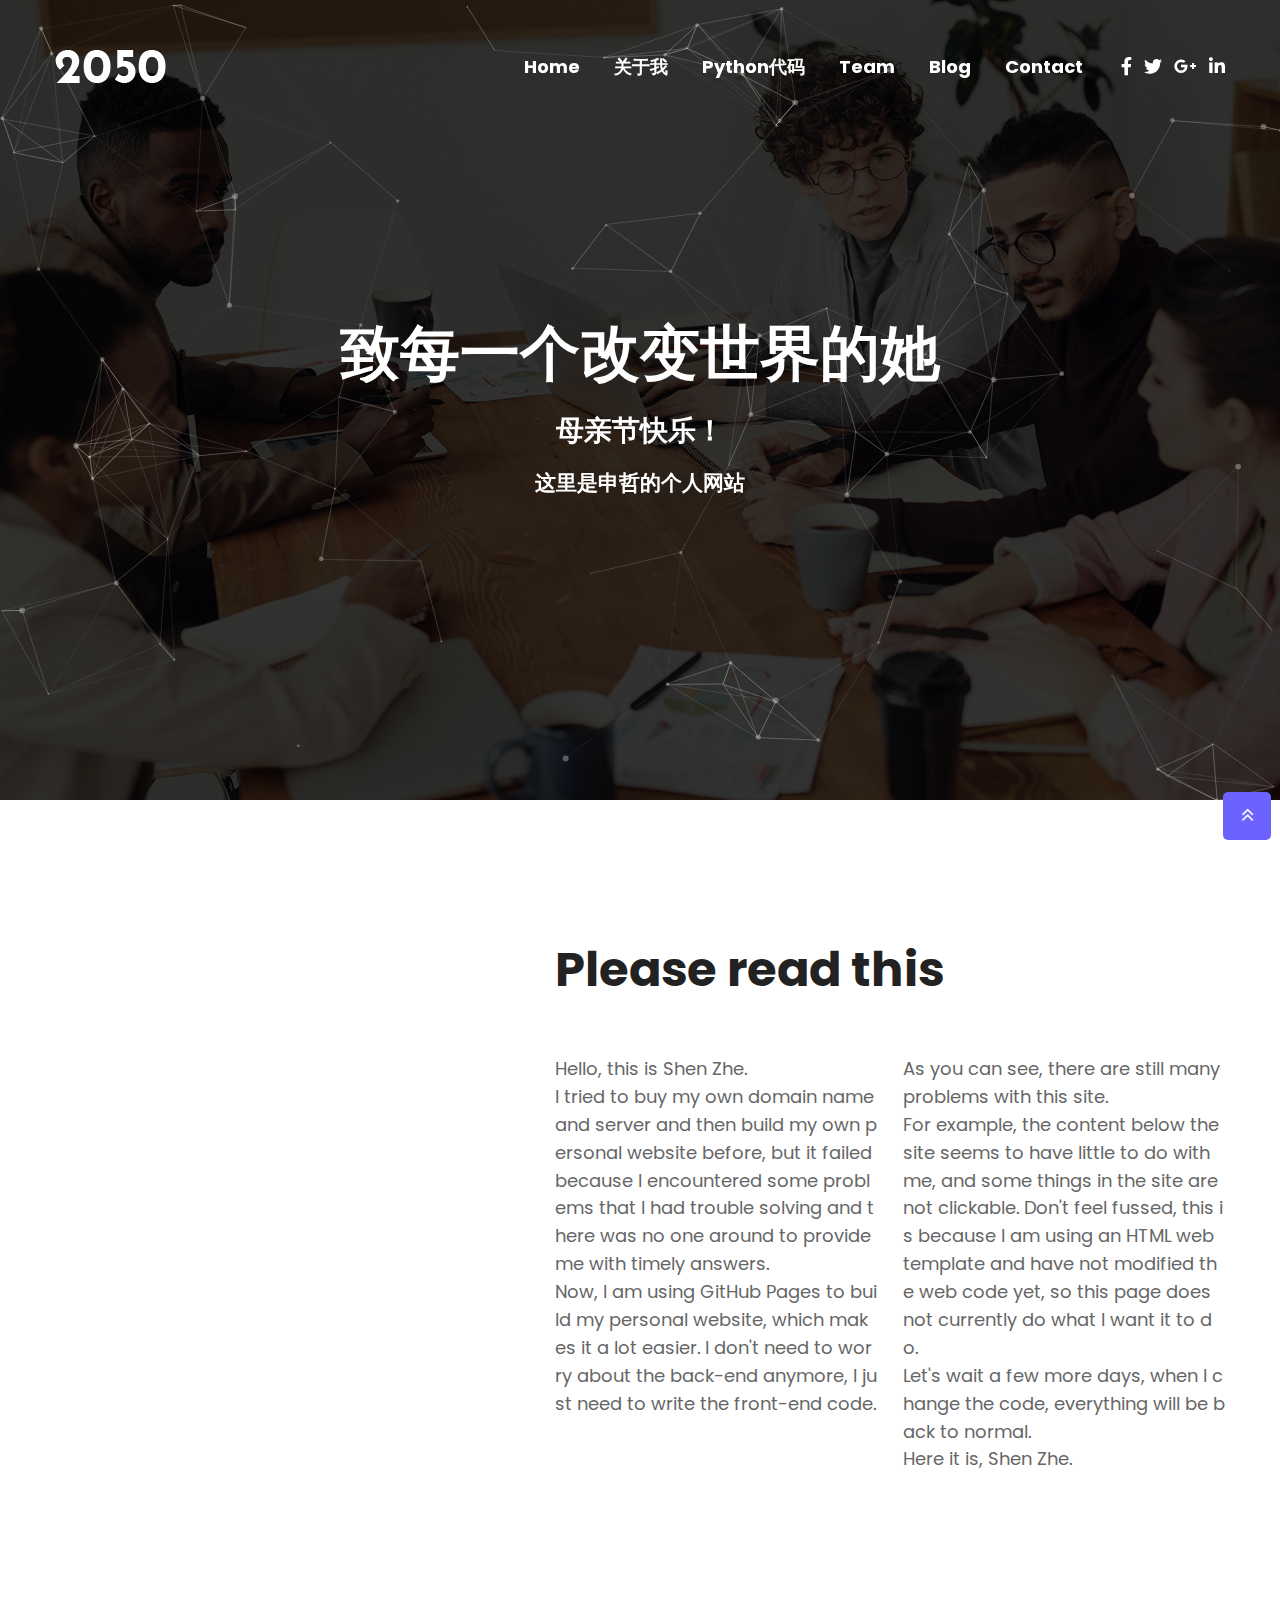
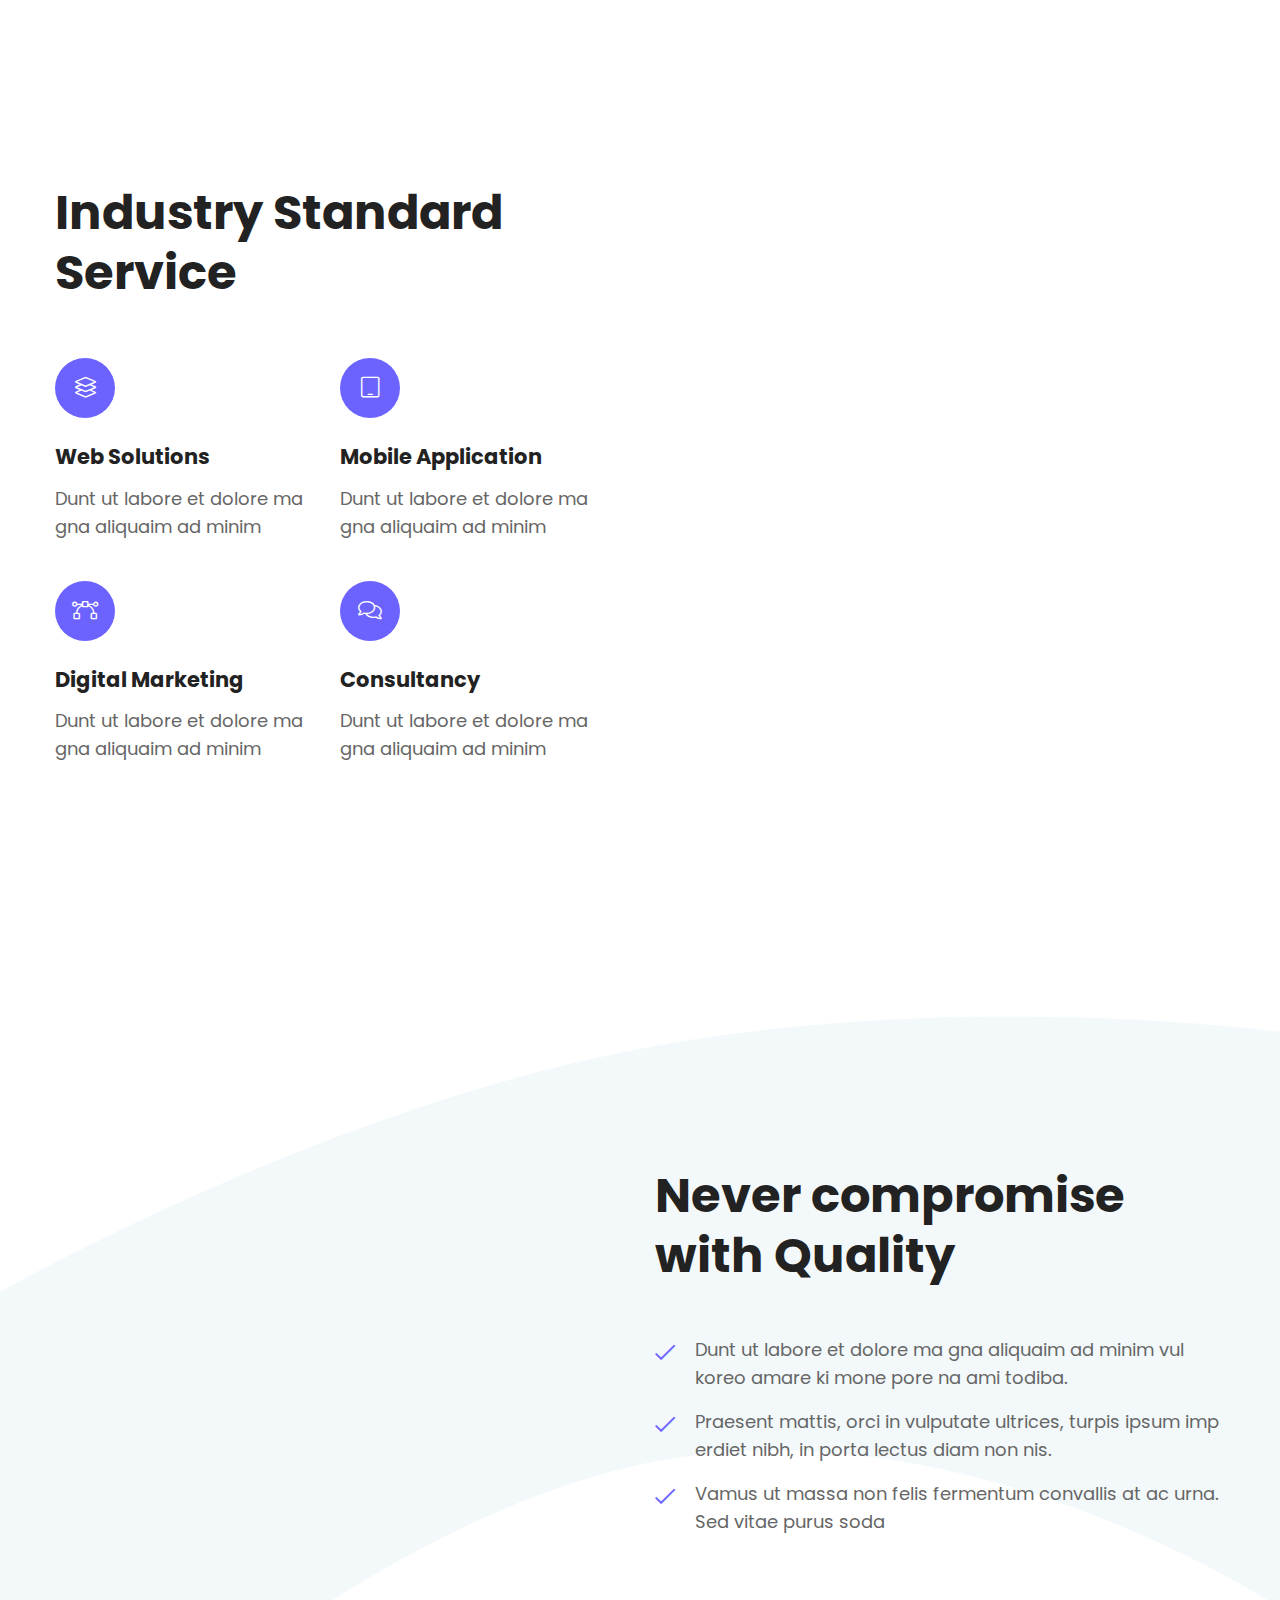
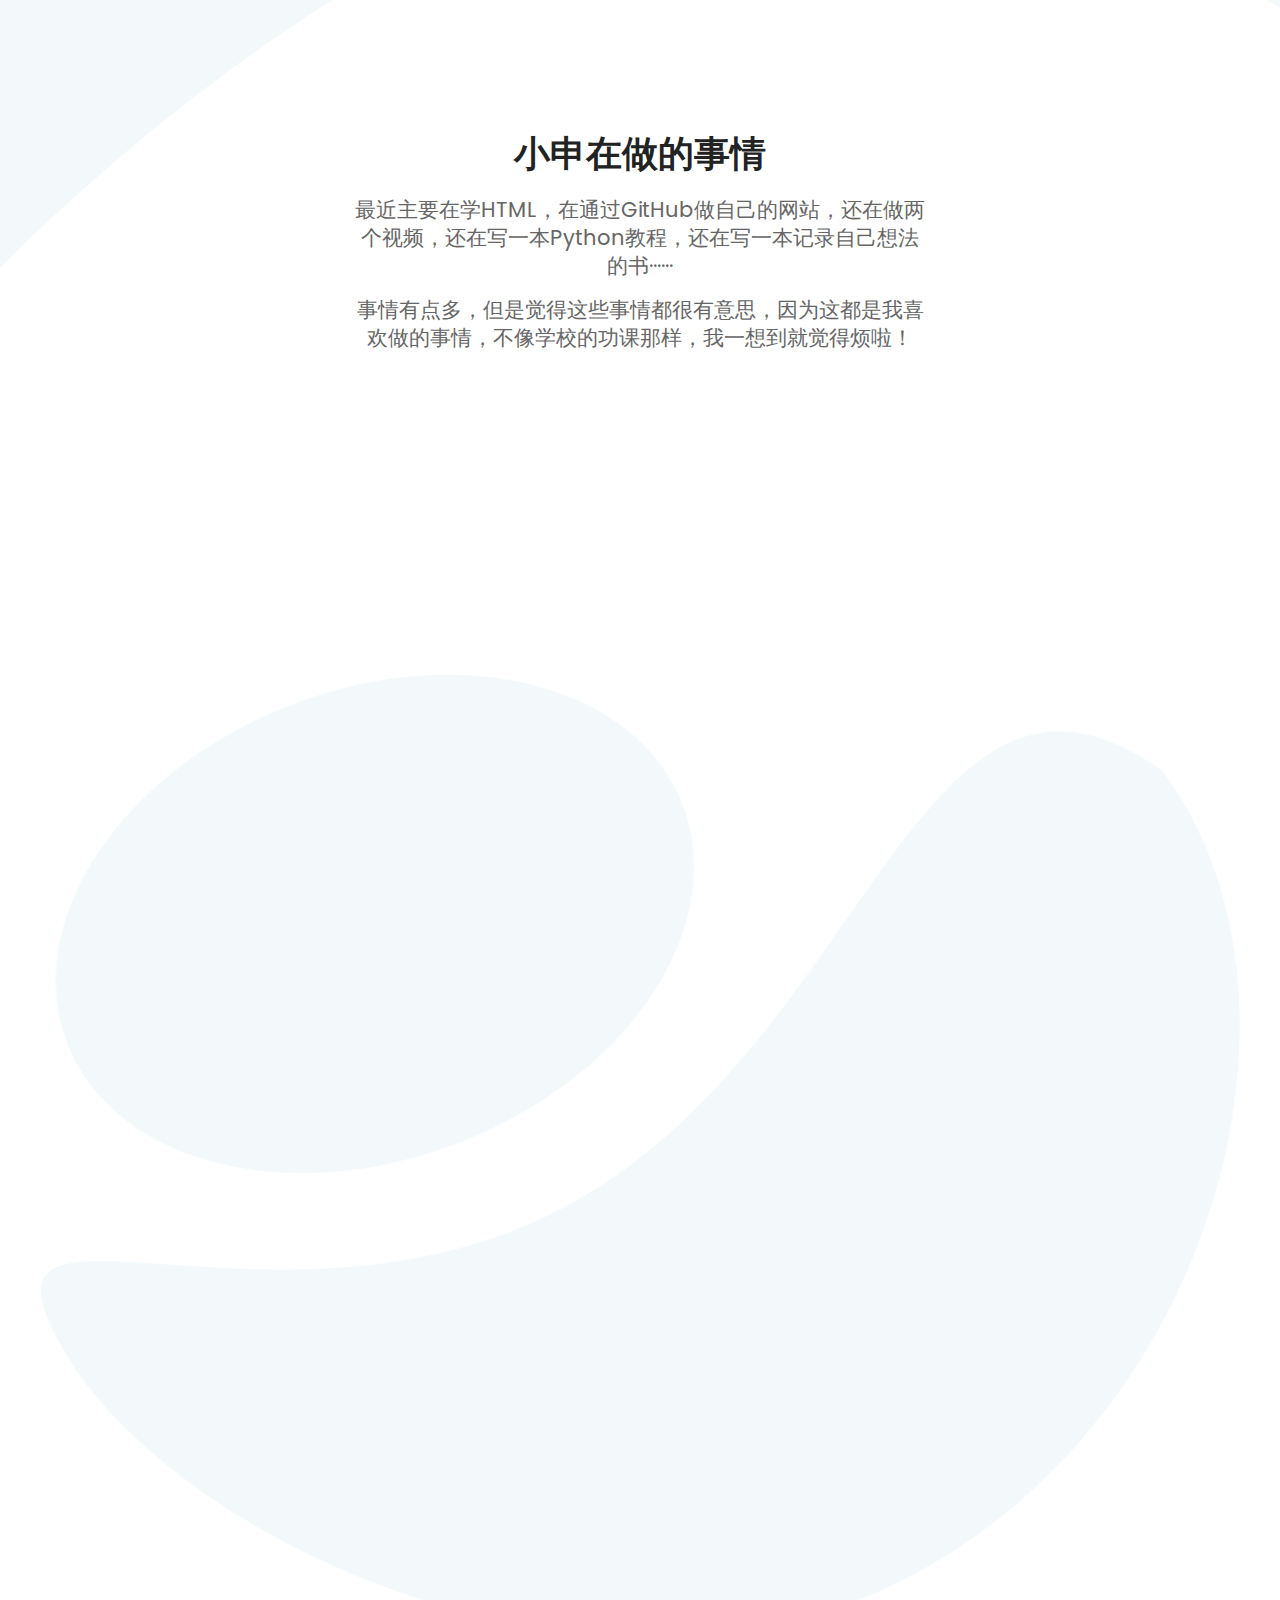
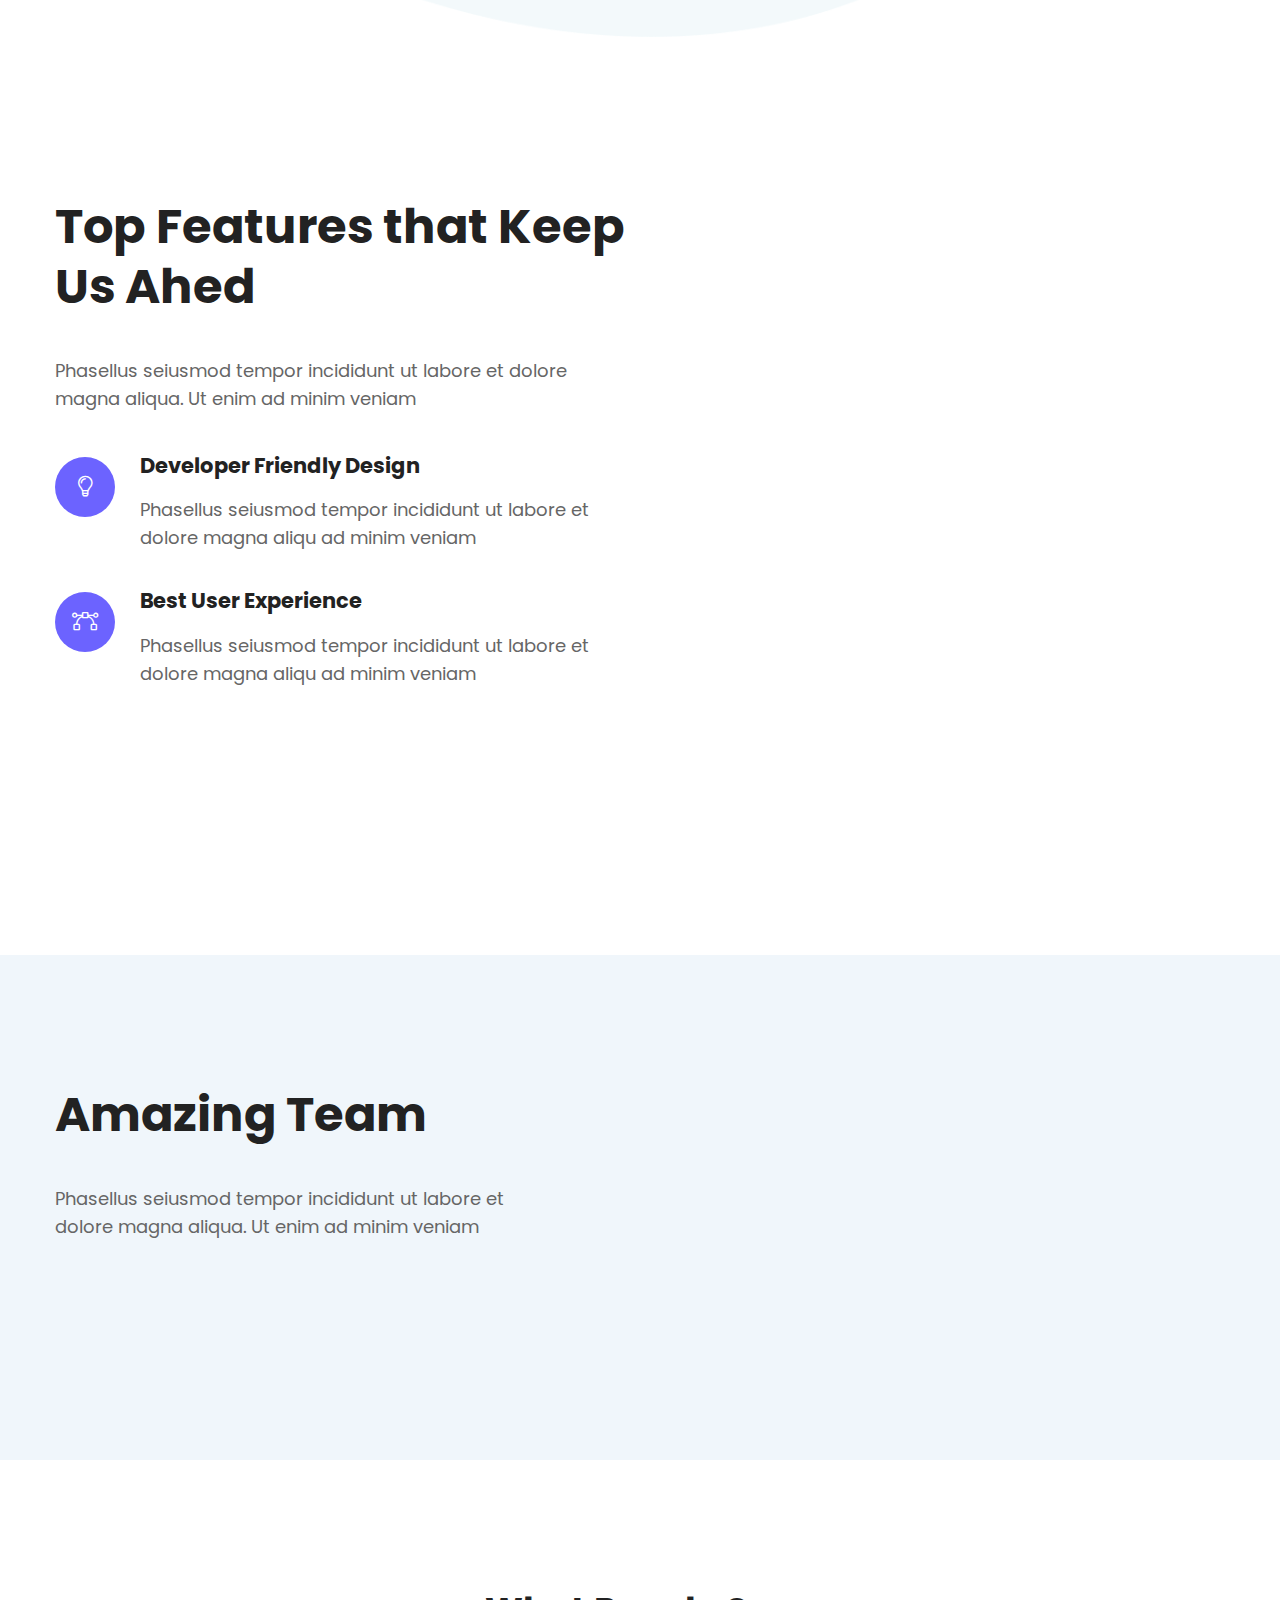
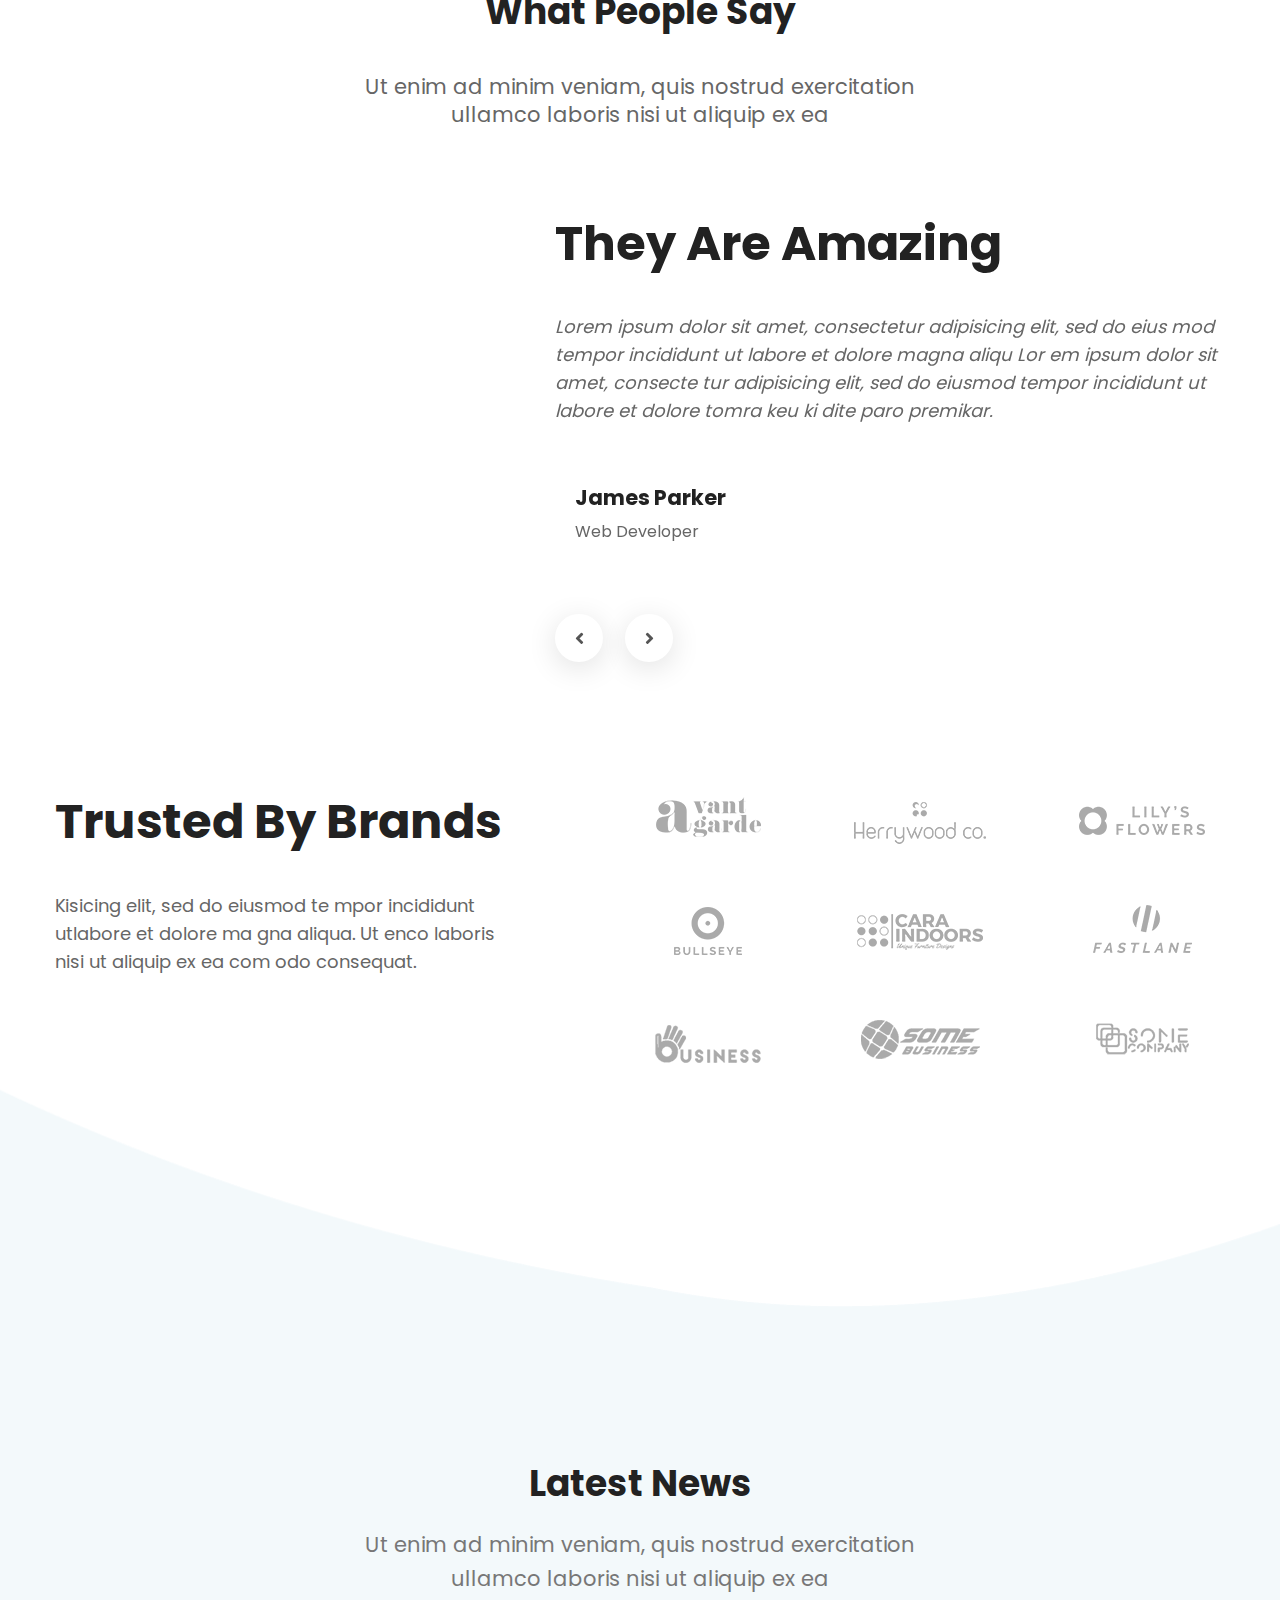
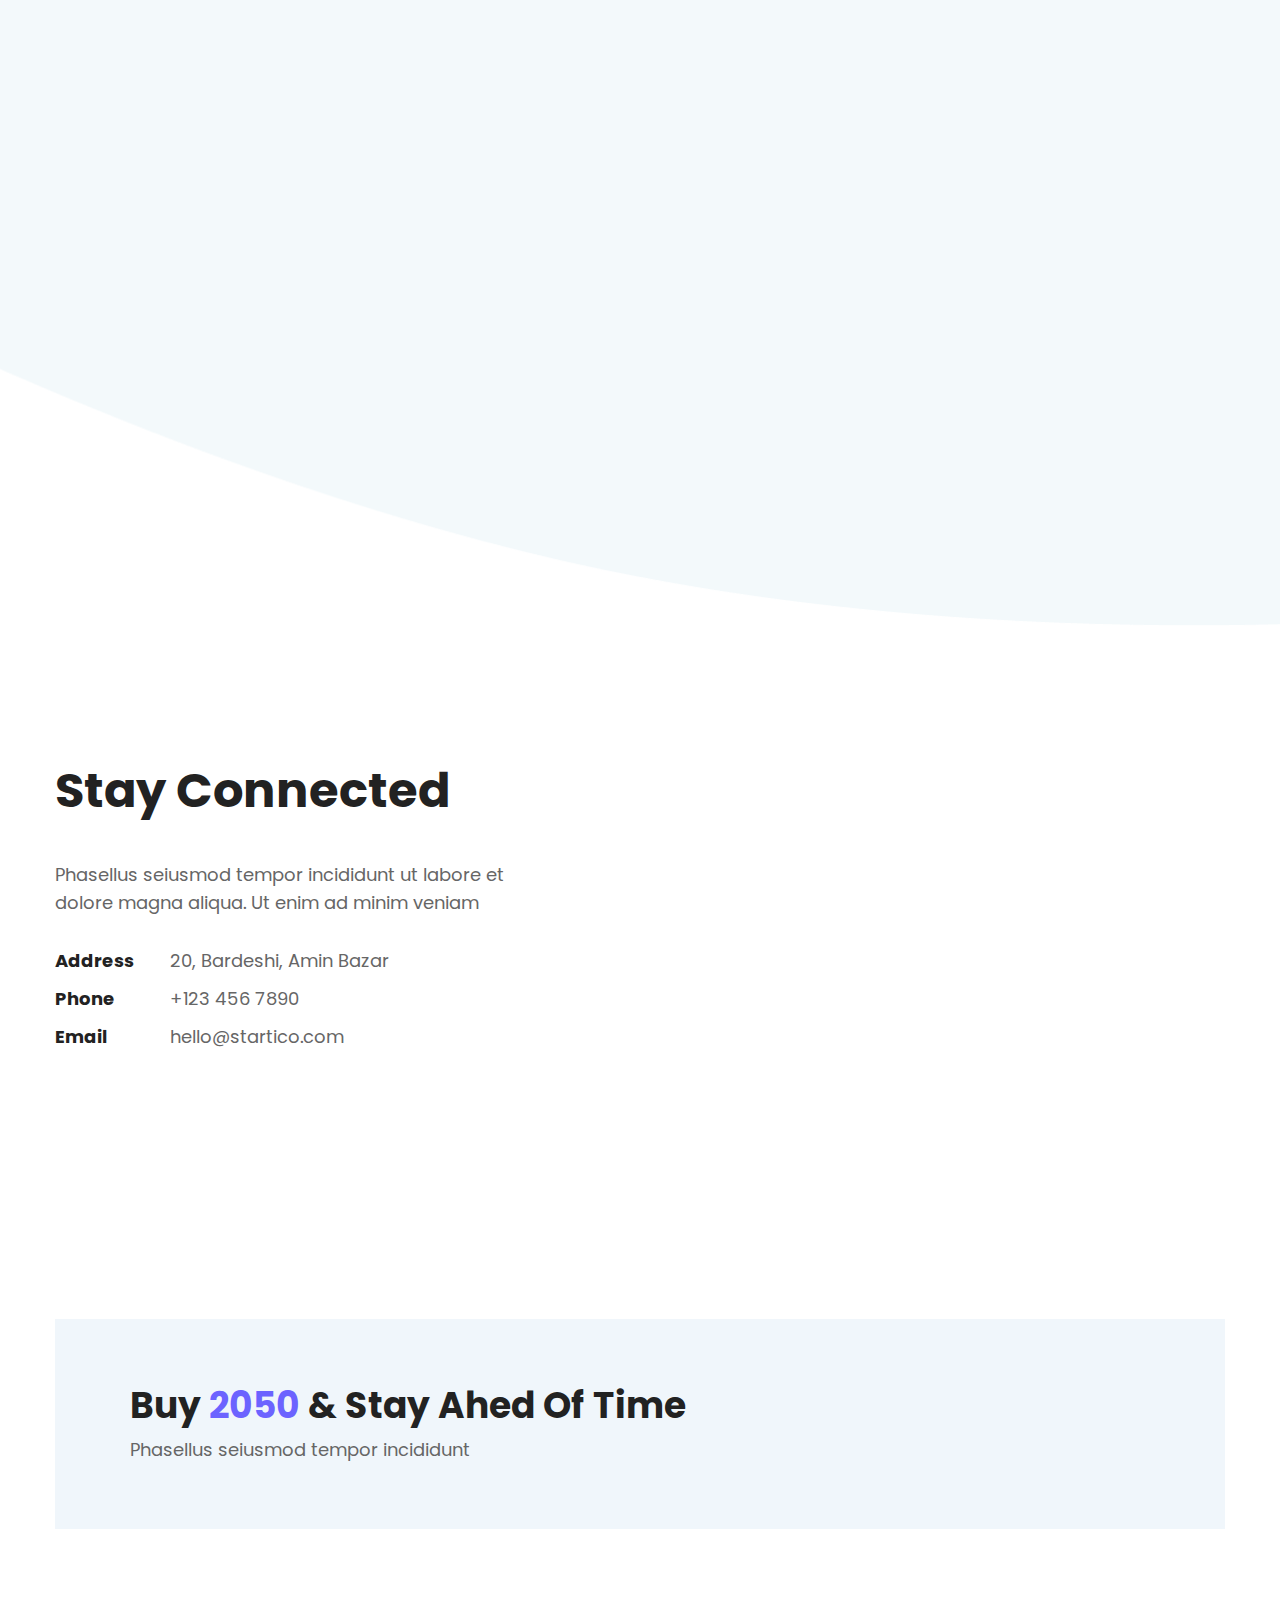
==== commit b50a880c: "Update index.html" ====
--- a/index.html
+++ b/index.html
@@ -360,7 +360,8 @@
                                                                本周开始，支老师的Python课难度开始渐渐提升了，虽然总体来说仍然不是很难，但以后，课堂上要记的笔记数量要大幅增加了，作业也会变难一些。
                                                             </p>
                                                             <p>
-                                                                由于我暂时没有掌握在HTML文件中插入代码并保留缩进、高亮语法的技术，所以下面的代码都是没有缩进，也没有高亮的，请自行调整缩进。</p>
+                                                                由于我暂时没有掌握在HTML文件中插入代码并保留缩进、高亮语法的技术，所以下面的代码都是没有缩进，也没有高亮的，请自行调整缩进。(也可能是有缩进的，但是可能存在一些小问题，请自行修正。</p>
+                                                            <p>下面三道题的代码，我主要写了第三道，由于我陷入到了和出题人的战斗之中，所以第一、二道题是由另一位同学写的，在此表示感谢。</p>
 
 
                                                                 <pre><code class="language-python">                                                   
@@ -1792,4 +1793,4 @@
         <script src="static/js/jquery.meanmenu.min.js"></script>
         <script src="static/js/main.js"></script>
     </body>
-</html>+</html>
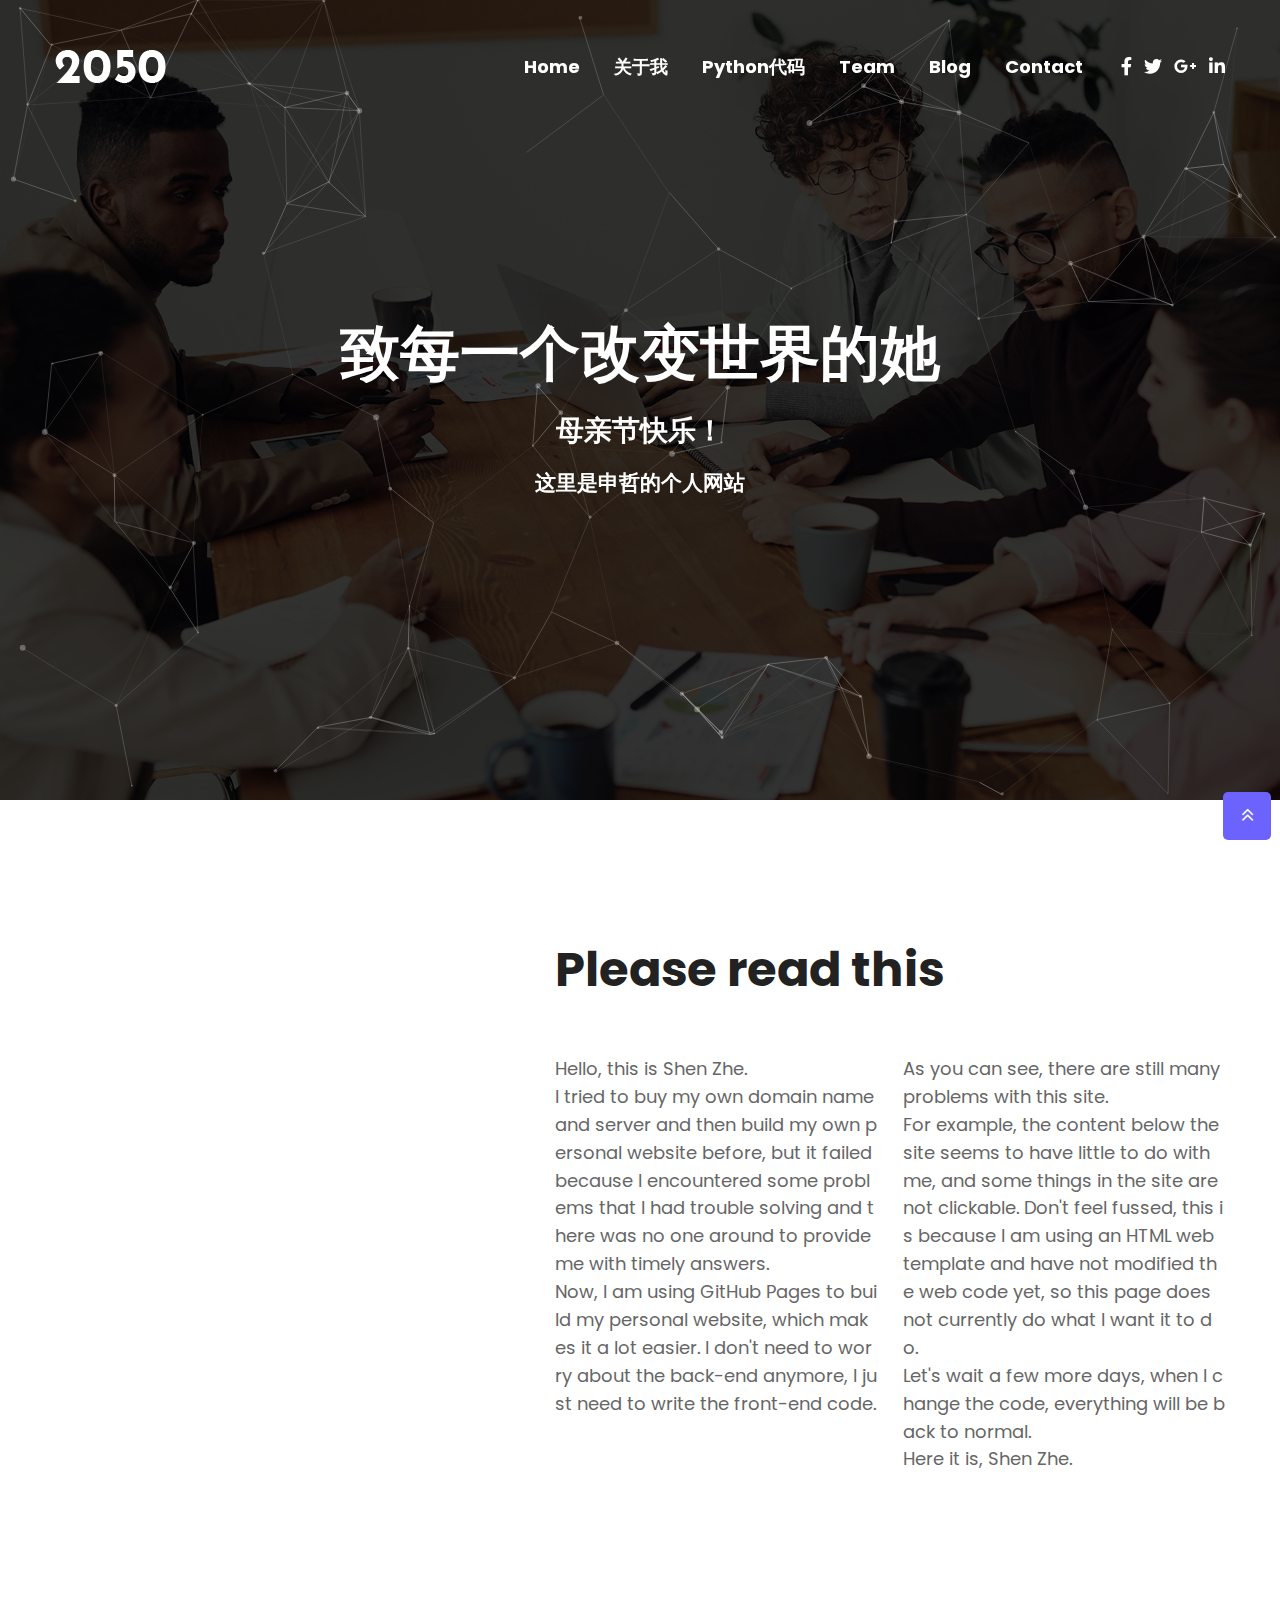
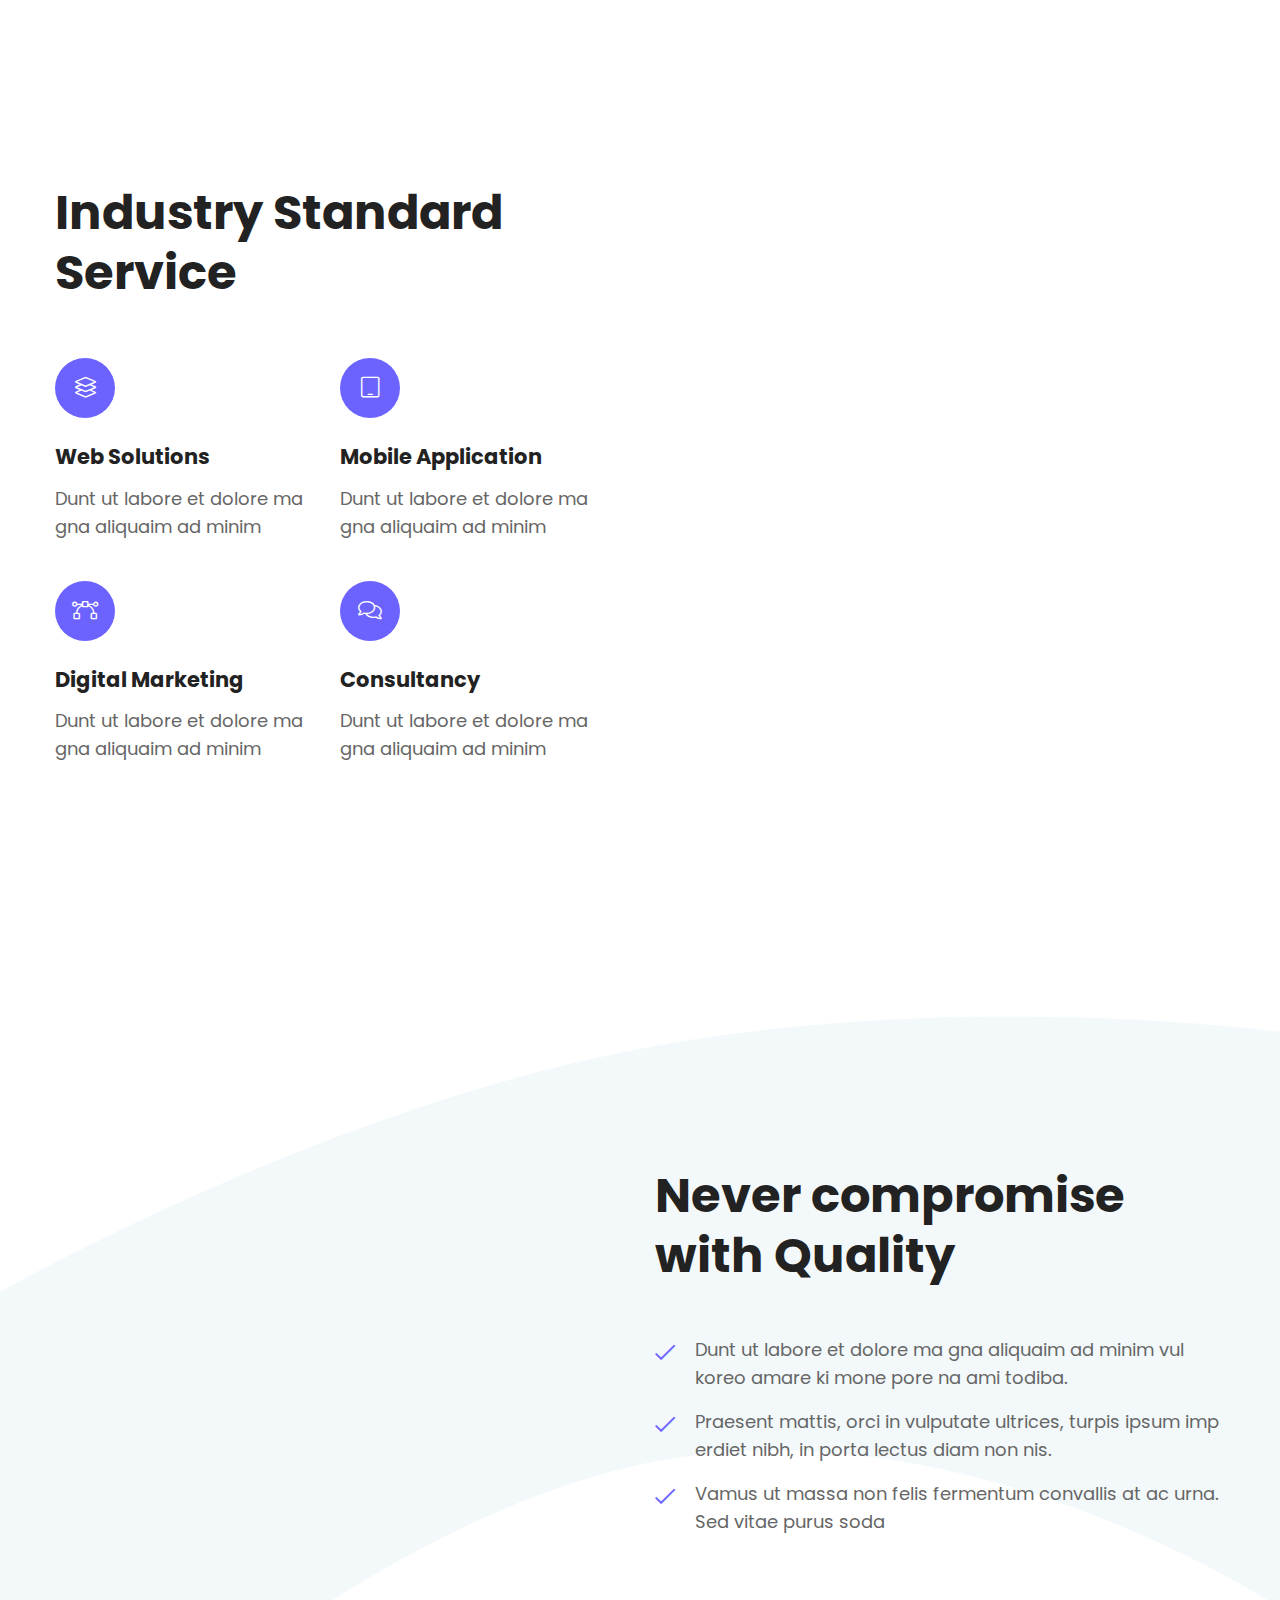
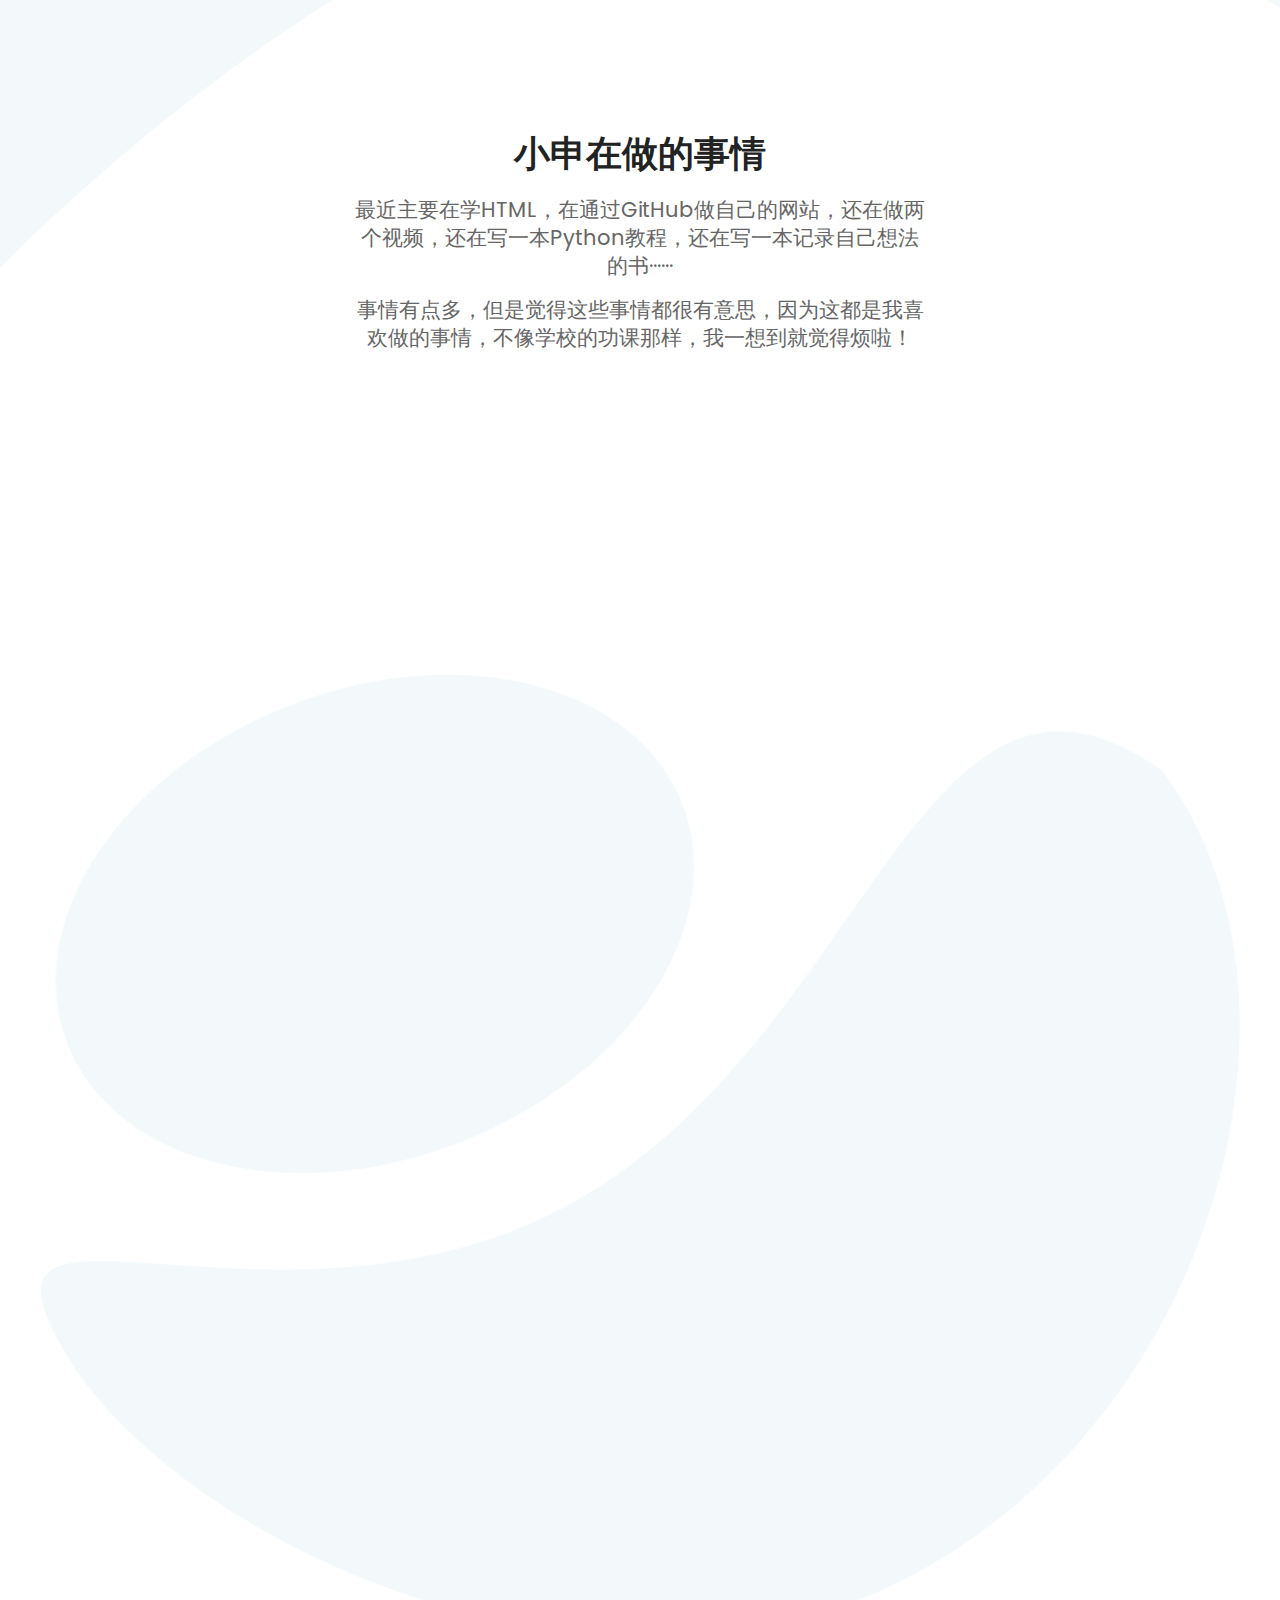
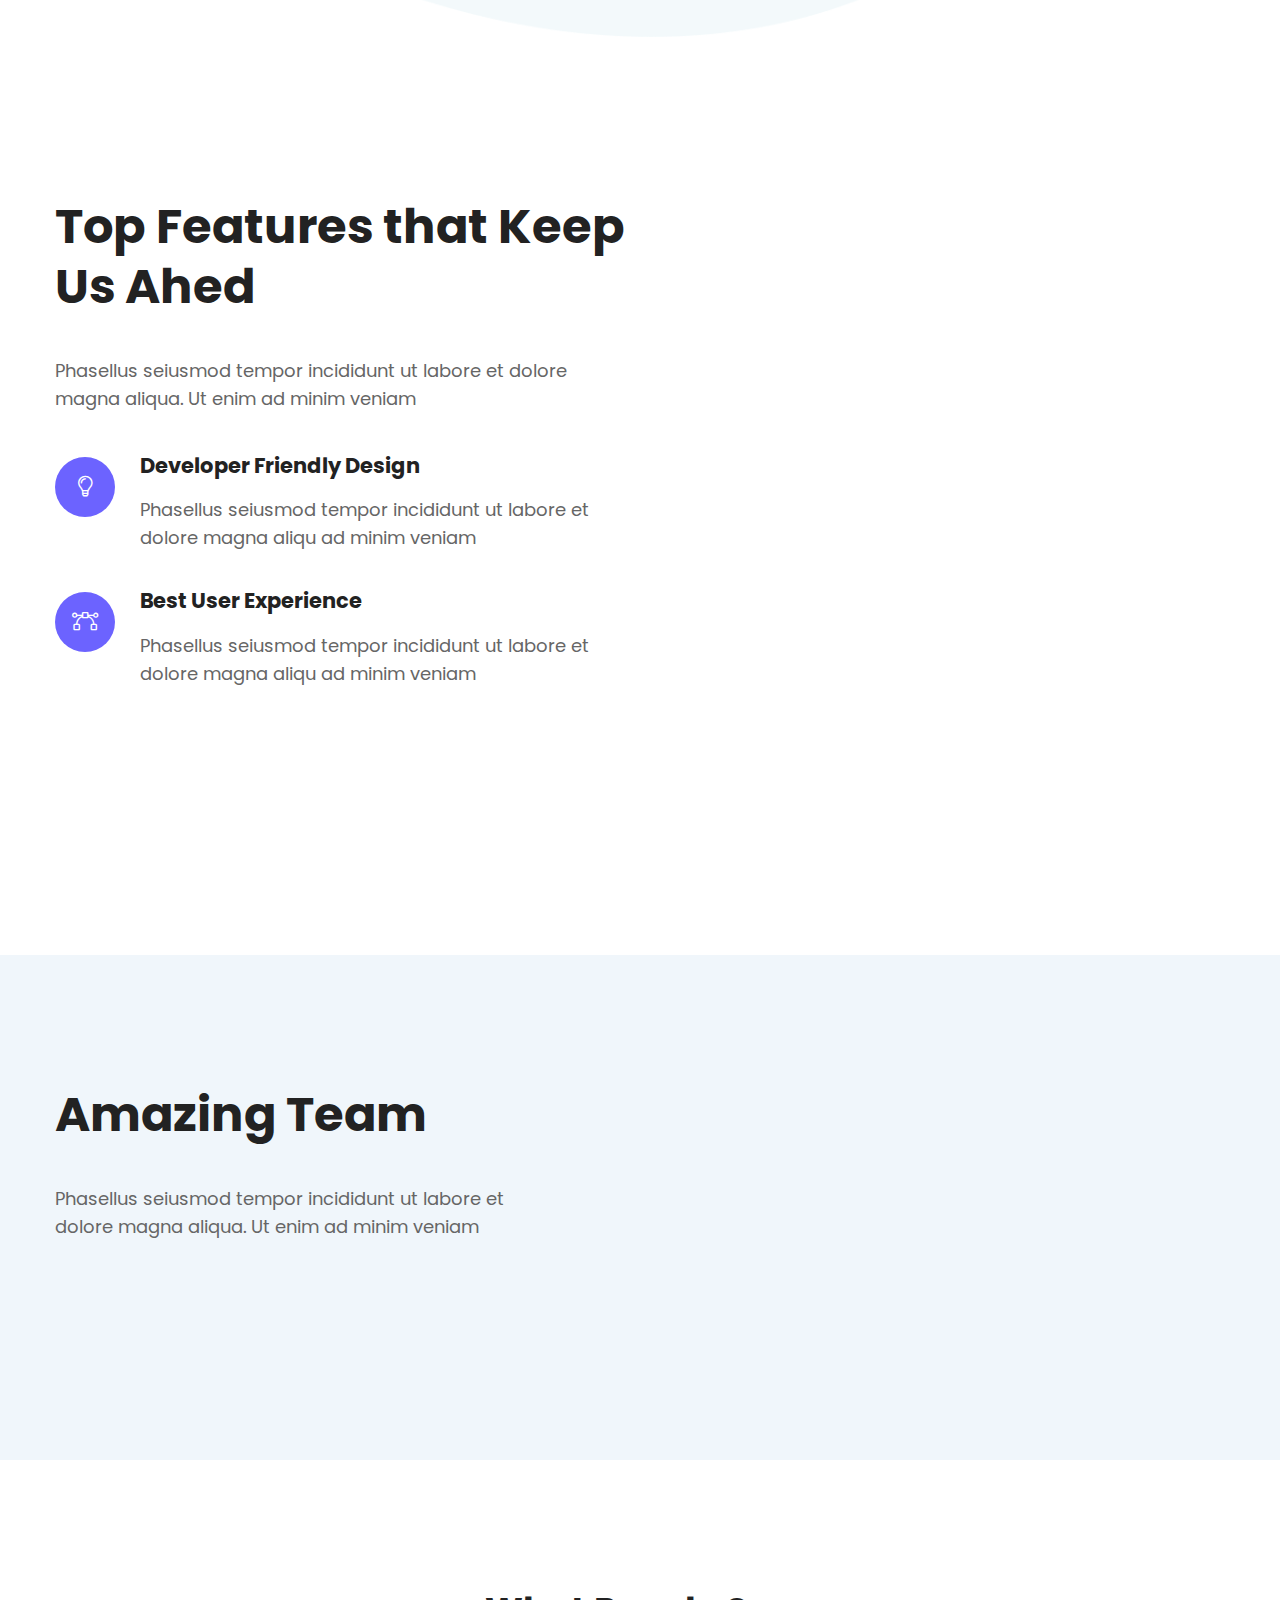
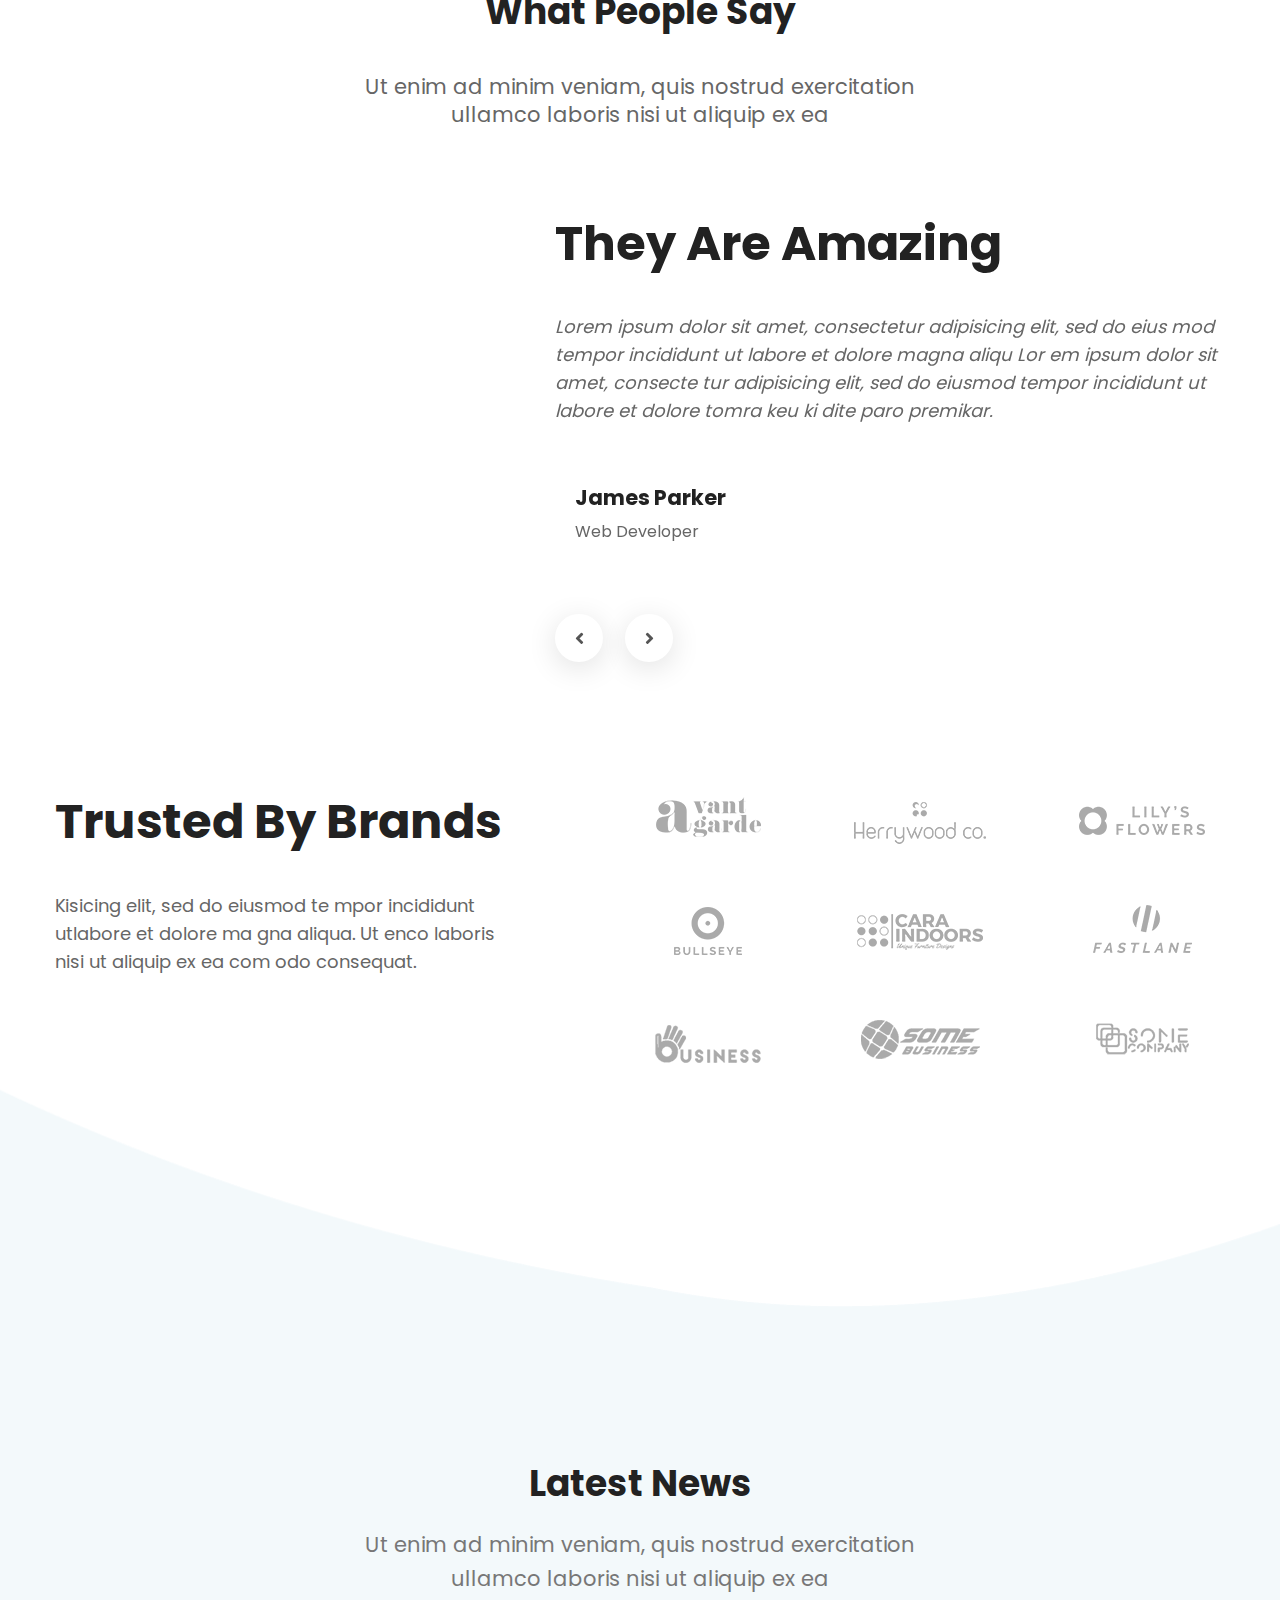
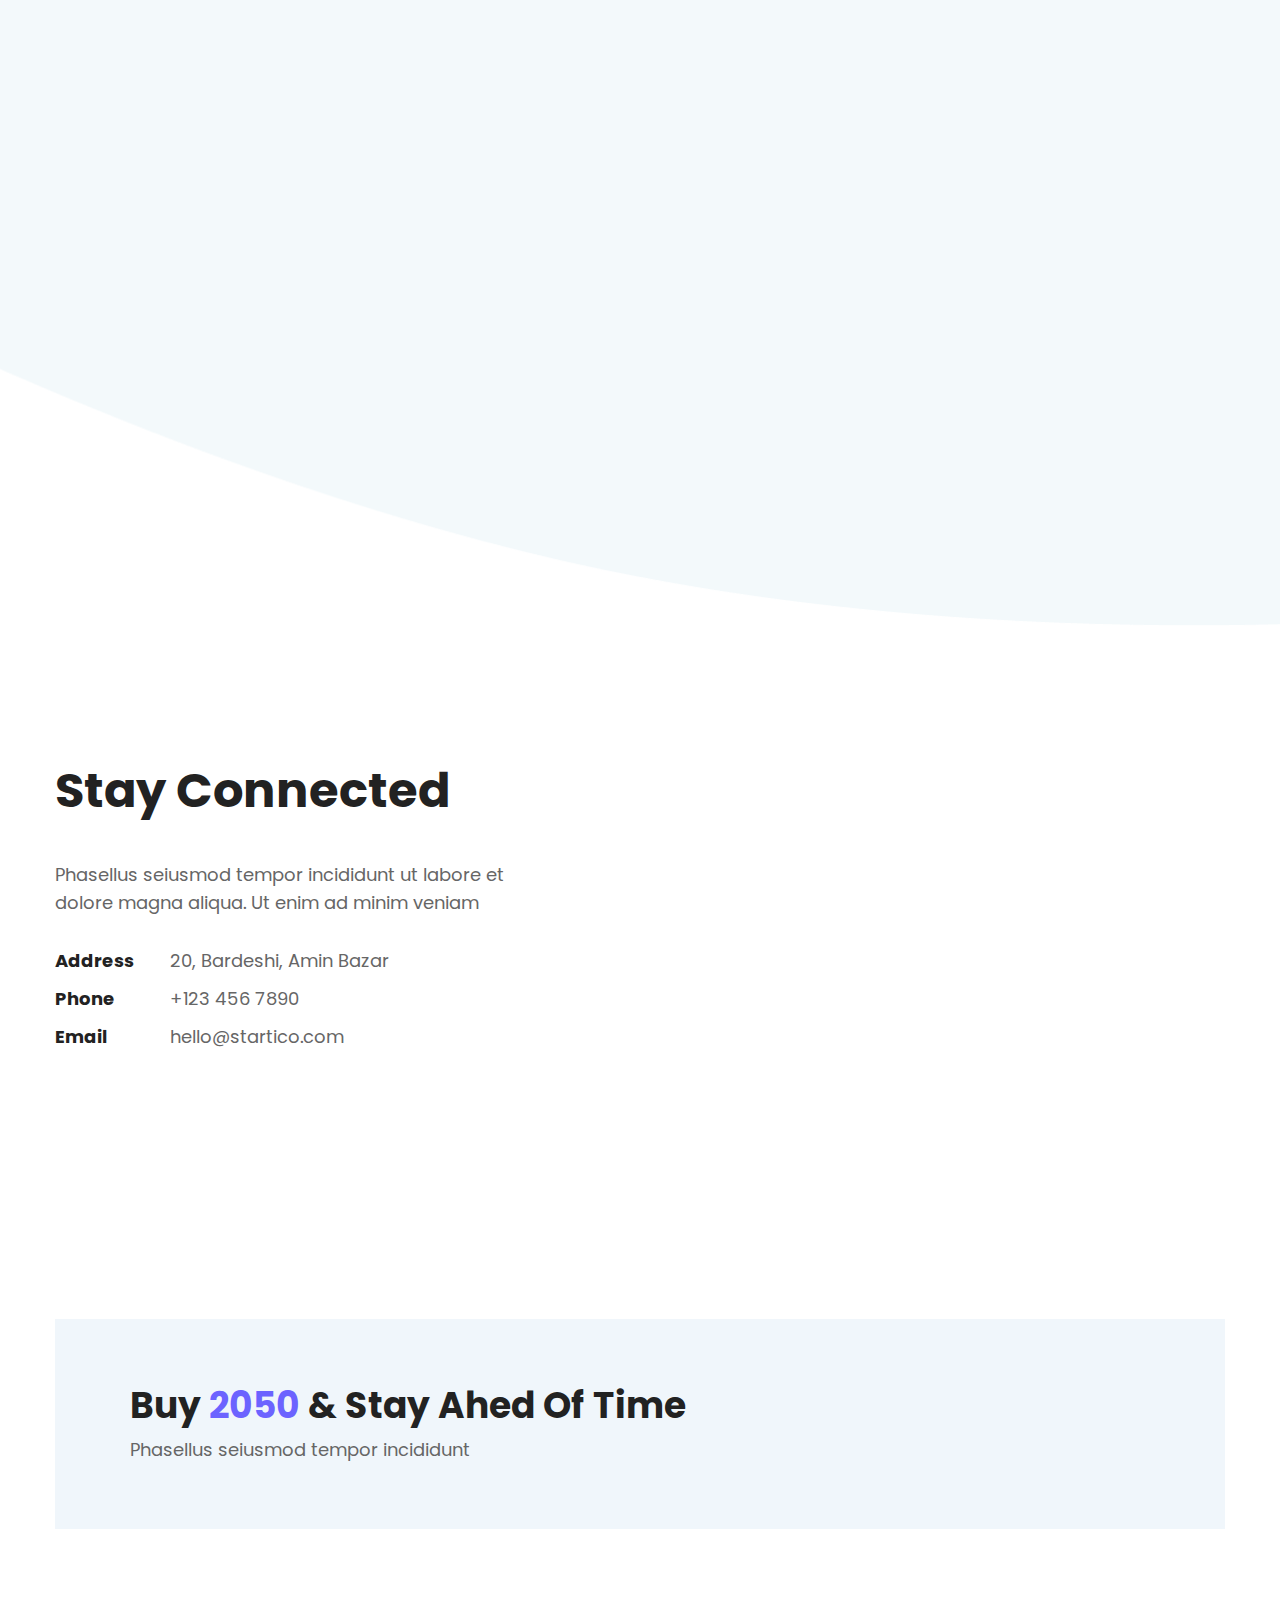
==== commit 14a24d88: "Update index.html" ====
--- a/index.html
+++ b/index.html
@@ -1,385 +1,394 @@
+
 <!--
-    2023年5月13日
-
-    该HTML文件是我从网络上下载的网站模板
+2023年5月13日
+该HTML文件是我从网络上下载的网站模板
+需要逐渐修改代码，最后改成自己的
 -->
 
 <!doctype html>
 <html class="no-js" lang="zxx">
-    <head>
-        <meta charset="utf-8">
-        <meta http-equiv="x-ua-compatible" content="ie=edge">
-        <title>申同学的地方</title>
-        <meta name="description" content="">
-        <meta name="viewport" content="width=device-width, initial-scale=1">
-        <!-- Place favicon.ico in the root directory -->
-       
-
-        <!-- All css here -->
-        <link rel="stylesheet" href="static/css/bootstrap.min.css">
-        <link rel="stylesheet" href="static/css/fontawesome-all.min.css">
-        <link rel="stylesheet" href="static/css/animate.css">
-        <link rel="stylesheet" href="static/css/slick.css">
-        <link rel="stylesheet" href="static/css/meanmenu.css">
-        <link rel="stylesheet" href="static/css/default.css">
-        <link rel="stylesheet" href="static/css/style.css">
-        <link rel="stylesheet" href="static/css/responsive.css">
-    </head>
-    <body>
-       
-        <!--  ====== preloader=============================================  -->
-        <div id="preloader">
-            <div id="loading">
-                <div id="loading-center">
-                    <div id="loading-center-absolute">
-                    <div class="object" id="object_one"></div>
-                    <div class="object" id="object_two"></div>
-                    <div class="object" id="object_three"></div>
-                    <div class="object" id="object_four"></div>
-                    <div class="object" id="object_five"></div>
-                    <div class="object" id="object_six"></div>
-                    <div class="object" id="object_seven"></div>
-                    <div class="object" id="object_eight"></div>
-                    
-                    </div>
-                </div>
-            </div>
-        </div><!-- /preloader -->
-
-        <!--  ====== header-area-start=======================================  -->
-        <header>
-            <div id="header-sticky" class="transparent-header header-area">
-                <div class="header header5">
-                    <div class="container">
-                        <div class="row align-items-center justify-content-between">
-                            <div class="col-xl-3 col-lg-2 col-md-3 col-sm-3 col-4">
-                                <div class="logo d-inline-block">
-                                    <a href="index.html"><img class="transition-3" src="static/picture/logo-white.png" alt="2020"></a>
-                                </div>
-                            </div><!-- /col -->
-                            <div class="col-xl-8 col-lg-9 col-md-8 col-sm-8 col-8 d-flex justify-content-end">
-                               <div class="main-menu">
-                                   <nav id="mobile-menu">
-                                        <ul class="d-block">
-                                            <li>
-                                                <a class="active text-white" href="#home">Home</a>
-                                            </li>
-                                            <li>
-                                                <a class="text-white" href="#about">关于我</a>
-                                            </li>
-                                            <li>
-                                                <a class="text-white" href="#product">Python代码</a>
-                                            </li>
-                                            <li>
-                                                <a class="text-white" href="#team">team</a>
-                                            </li>
-                                            <li>
-                                                <a class="text-white" href="#blog">Blog</a>
-                                            </li>
-                                            <li>
-                                                <a class="text-white" href="#contact">Contact</a>
-                                            </li>
-                                        </ul>
-                                   </nav>
-                               </div><!-- /main-menu -->
-                               <div class="header-right d-flex align-items-center justify-content-end">
-                                    <ul class="social text-center ml-30 d-none d-sm-block">
-                                        <li class="d-inline-block">
-                                            <a class="text-white pl-2 text-center d-inline-block transition-3" href="#"><i class="fab fa-facebook-f"></i></a>
-                                        </li>
-                                        <li class="d-inline-block">
-                                            <a class="text-white pl-2 text-center d-inline-block transition-3" href="#"><i class="fab fa-twitter"></i></a>
-                                        </li>
-                                        <li class="d-inline-block">
-                                            <a class="text-white pl-2 text-center d-inline-block transition-3" href="#"><i class="fab fa-google-plus-g"></i></a>
-                                        </li>
-                                        <li class="d-inline-block">
-                                            <a class="text-white pl-2 text-center d-inline-block transition-3" href="#"><i class="fab fa-linkedin-in"></i></a>
-                                        </li>
-                                    </ul><!-- social -->
-                                    <div class="d-block d-lg-none ml-30">
-                                        <a class="mobile-menubar text-white" href="javascript:void(0);"><i class="far fa-bars"></i></a>
-                                    </div>
-                                </div>
-                            </div><!-- /col -->
-                        </div><!-- /row -->
-                    </div><!-- /container -->
-                </div>
-            </div><!-- /header-bottom -->
-        </header>
-        <!--  header-area-end  -->
-
-
-        <!--  ====== header extra info start================================== -->
-            <!-- side-mobile-menu start -->
-            <div class="side-mobile-menu bg-white pt-50  pb-30 pl-30 pr-30">
-                <div class="close-icon float-right pt-10 mb-20">
-                    <a href="javascript:void(0);"><span class="icon-clear theme-color"><i class="fa fa-times"></i></span></a>
-                </div>
-                <div class="mobile-menu"></div>
-
-                <ul class="social-link text-center text-md-right pt-50 pb-50 clear-both">
-                    <li class="d-inline-block">
-                        <a class="facebook-color text-center pl-15 d-inline-block transition-3" href="#"><i class="fab fa-facebook-f"></i></a>
-                    </li>
-                    <li class="d-inline-block">
-                        <a class="twitter-color text-center pl-15 d-inline-block transition-3" href="#"><i class="fab fa-twitter"></i></a>
-                    </li>
-                    <li class="d-inline-block">
-                        <a class="google-plus-color text-center pl-15 d-inline-block transition-3" href="#"><i class="fab fa-google-plus-g"></i></a>
-                    </li>
-                    <li class="d-inline-block">
-                        <a class="linkedin-color text-center pl-15 d-inline-block transition-3" href="#"><i class="fab fa-linkedin-in"></i></a>
-                    </li>
-                </ul><!-- social-link -->
-            </div><!-- /side-mobile-menu -->
-            <div class="body-overlay"></div>
-        <!-- header extra info end  -->
-   
-
-        <main>
-            <!-- ======slider-area-start=========================================== -->
-            <div id="home" class="slider-area slider2-bg overly9  position-relative slider-height d-flex align-items-center justify-content-center position-relative over-hidden no-repeat bg-cover bg-primary" data-background="static/picture/home2-slider-img.jpg">
-               <div id="particles" class="particles-text-wrapper position-absolute w-100 h-100 d-flex align-items-center justify-content-center">
-                    <div class="container position-absolute">
-                        <div class="single-slider text-center">
-                            <div class="row align-items-center justify-content-center">
-                                <div class="col-xl-7  col-lg-7 col-md-8  col-sm-10 col-12">
-                                    <div class="slider-content text-center z-index1">
-                                        <span class="f-600 text-white d-block wow fadeInDown mb-45" data-wow-delay=".5s">
-                                           
-                                        </span>
-
-                                        <h1 class="text-white wow fadeInUp f-700 pb-15" data-wow-delay=".6s" data-wow-duration="1.2s">
-                                        致每一个改变世界的她</h1>
-
-                                        <h3 class="text-white wow fadeInUp f-700 pb-15" data-wow-delay=".6s" data-wow-duration="1.2s">
-                                            母亲节快乐！</h3>
-
-                                        <h6 class="text-white wow fadeInUp f-700 pb-15" data-wow-delay=".6s" data-wow-duration="1.2s">
-                                            这里是申哲的个人网站</h6>
-                
-                                    </div>
-                                </div><!-- /col -->
-                            </div><!-- /row -->
-                        </div>
-                    </div><!-- /container -->
-                </div>
-            </div>
-            <!-- slider-area-end=  -->
-    
-            <!-- ====== feature-area-start=========================================== -->
-            <div id="about" class="about-area mt-95 over-hidden">
-                <div class="container">
-                    <div class="row align-items-center">
-                        <div class="col-xl-5 offset-xl-0 col-lg-5 offset-lg-0 col-md-10 offset-md-1 col-sm-12 col-12">
-                            <div class="about-img text-center wow fadeInLeft" data-wow-duration="1.6s">
-                                <img src="static/picture/about-img.png" alt="">
-                            </div><!-- /about-img -->
-                        </div><!-- /col -->
-                        <div class="col-xl-7  col-lg-7  col-md-12 col-sm-12 col-12">
-                            <div class="about-content mt-35 mb-50 pt-10">
-                                <div class="title">
-                                    <h3 class="f-700">Please read this</h3>
-                                </div>
-                                <ul class="about-text mt-55 d-md-flex justify-content-between">
-                                    <li class="mr-25">
-                                        <p>Hello, this is Shen Zhe.<br />
-                                            I tried to buy my own domain name and server and then build my own personal website before, but it failed because I encountered some problems that I had trouble solving and there was no one around to provide me with timely answers.<br />
-                                            Now, I am using GitHub Pages to build my personal website, which makes it a lot easier. I don't need to worry about the back-end anymore, I just need to write the front-end code.<br />
-                                            </p>
-                                    </li>
-                                    <li>
-                                        <p>As you can see, there are still many problems with this site.<br />
-                                            For example, the content below the site seems to have little to do with me, and some things in the site are not clickable. Don't feel fussed, this is because I am using an HTML web template and have not modified the web code yet, so this page does not currently do what I want it to do.<br />
-                                            Let's wait a few more days, when I change the code, everything will be back to normal.<br />
-                                            Here it is, Shen Zhe.<br />
-                                            
-                                    </p>
-                                    </li>
-                                </ul>
-                                <div class="btn-2 position-relative d-inline-block mt-30">
-                                    <a href="#" class="primary-color f-700 d-block wow fadeInUp" data-wow-delay=".5s" data-wow-duration=".7s">More About me</a>
-                                </div>
-                            </div><!-- /about-content -->
-                        </div><!-- /col -->
-                    </div><!-- /row -->
-                </div><!-- /container -->
-            </div>
-            <!-- feature-area-end -->
-
-            <!-- ====== service-area-start ==================================== -->
-            <div class="service-area pt-190 mb-135 over-hidden">
-                <div class="container">
-                    <div class="row">
-                        <div class="col-xl-6  col-lg-7  col-md-12  col-sm-12 col-12">
-                            <div class="service-content">
-                                <div class="title">
-                                    <h3 class="f-700">Industry Standard Service</h3>
-                                </div>
-                                <ul class="service-text mt-55 d-sm-flex justify-content-between">
-                                    <li>
-                                        <div class="single-service mb-40 pr-30">
-                                            <div class="ser-icon d-inline-block text-center mb-6">
-                                                <span class=" theme-bg text-white d-block"><i class="fal fa-layer-group"></i></span>
-                                            </div><!-- /ser-icon -->
-                                            <div class="service-text">
-                                                <h6 class="f-700 mb-15">Web Solutions</h6>
-                                                <p>Dunt ut labore et dolore ma gna aliquaim ad minim</p>
-                                            </div>
-                                        </div><!-- /single-service -->
-                                        <div class="single-service mb-40 pr-30">
-                                            <div class="ser-icon d-inline-block text-center mb-6">
-                                                <span class=" theme-bg text-white d-block"><i class="fal fa-bezier-curve"></i></span>
-                                            </div><!-- /ser-icon -->
-                                            <div class="service-text">
-                                                <h6 class="f-700 mb-15">Digital Marketing</h6>
-                                                <p>Dunt ut labore et dolore ma gna aliquaim ad minim</p>
-                                            </div>
-                                        </div><!-- /single-service -->
-                                    </li>
-                                    <li>
-                                        <div class="single-service mb-40 pr-30">
-                                            <div class="ser-icon d-inline-block text-center mb-6">
-                                                <span class="theme-bg text-white d-block"><i class="fal fa-tablet-android"></i></span>
-                                            </div><!-- /ser-icon -->
-                                            <div class="service-text">
-                                                <h6 class="f-700 mb-15">Mobile Application</h6>
-                                                <p>Dunt ut labore et dolore ma gna aliquaim ad minim</p>
-                                            </div>
-                                        </div><!-- /single-service -->
-                                        <div class="single-service mb-40 pr-30">
-                                            <div class="ser-icon d-inline-block text-center mb-6">
-                                                <span class="theme-bg text-white d-block"><i class="fal fa-comments"></i></span>
-                                            </div><!-- /ser-icon -->
-                                            <div class="service-text">
-                                                <h6 class="f-700 mb-15">Consultancy</h6>
-                                                <p>Dunt ut labore et dolore ma gna aliquaim ad minim</p>
-                                            </div>
-                                        </div><!-- /single-service -->
-                                    </li>
-                                </ul>
-                            </div><!-- /service-content -->
-                        </div><!-- /col -->
-                        <div class="col-xl-5 offset-xl-1  col-lg-5 offset-lg-0  col-md-10 offset-md-1  col-sm-12 col-12">
-                            <div class="wow fadeInUp" data-wow-duration="2s" data-wow-delay=".8">
-                             <div class="service-img mt-40 pl-35 bounce-animate">
-                                 <div class="service-img-bg pt- text-center">
-                                     <img src="static/picture/service-img.png" alt="">
-                                 </div>
-                             </div><!-- /service-img -->
-                            </div>
-                         </div><!-- /col -->
-                    </div><!-- /row -->
-                </div><!-- /container -->
-            </div>
-            <!-- service-area-end  -->
-
-            <div class="feature-product-wrapper-bg position-relative">
-                <!-- ====== feature-area-start=========================================== -->
-                    <div class="feature-area feature-product-bg mb-100 pt-100 over-hidden">
-                        <div class="container">
-                            <div class="row ">
-                                <div class="col-xl-6  col-lg-6  col-md-12  col-sm-12 col-12">
-                                    <div class="feature-img wow fadeInLeft" data-wow-duration="1.6s">
-                                        <img src="static/picture/feature-img.png" alt="">
-                                    </div><!-- /service-img -->
-                                </div><!-- /col -->
-                                <div class="col-xl-6  col-lg-6  col-md-12  col-sm-12 col-12">
-                                    <div class="feature-content mt-100 ">
-                                        <div class="title">
-                                            <h3 class="f-700">Never compromise with Quality</h3>
-                                        </div><!-- /title -->
-                                        <ul class="feature-text mt-50">
-                                            <li class="d-flex">
-                                                <span class="feature-icon theme-color d-inline-block mr-20"><i class="fal fa-check"></i></span>
-                                                <p>Dunt ut labore et dolore ma gna aliquaim ad minim vul koreo amare ki mone pore na ami todiba.</p>
-                                            </li>
-                                            <li class="d-flex">
-                                                <span class="feature-icon theme-color d-inline-block mr-20"><i class="fal fa-check"></i></span>
-                                                <p>Praesent mattis, orci in vulputate ultrices, turpis ipsum imp erdiet nibh, in porta lectus diam non nis.</p>
-                                            </li>
-                                            <li class="d-flex">
-                                                <span class="feature-icon theme-color d-inline-block mr-20"><i class="fal fa-check"></i></span>
-                                                <p>Vamus ut massa non felis fermentum convallis at ac urna. Sed vitae purus soda</p>
-                                            </li> 
-                                        </ul>
-                                    </div><!-- /service-content -->
-                                </div><!-- /col -->
-                            </div><!-- /row -->
-                        </div><!-- /container -->
-                    </div><!-- feature-area-end -->
-
-                <!-- ====== our-product-area-start================================ -->
-                <div id="product" class="product-area pt-110 pb-260 over-hidden">
-                                
-                    <div class="container position-relative ">
-                        <div class="product-bg">
-                            <img src="static/picture/product-bg.png" alt="">
-                        </div>
-                        <div class="row justify-content-center">
-                            <div class="col-xl-6 col-lg-7 col-md-8  col-sm-12 col-12">
-                                <div class="title text-center d-inline-block mb-70">
-                                    <h4 class="f-700 mb-20">小申在做的事情</h4>
-                                    <p>最近主要在学HTML，在通过GitHub做自己的网站，还在做两个视频，还在写一本Python教程，还在写一本记录自己想法的书······</p>
-                                <p>事情有点多，但是觉得这些事情都很有意思，因为这都是我喜欢做的事情，不像学校的功课那样，我一想到就觉得烦啦！</p>
-                                </div><!-- /title -->
-                            </div><!-- /col -->
-                        </div><!-- /row -->
-                        <div class="row">
-                            <div class="col-xl-4  col-lg-4  col-md-6  col-sm-12 col-12">
-                                <div class="single-product bg-white text-center pl-45 pr-45 pt-65 pb-50 mb-50 theme-border-b wow fadeInUp" data-wow-duration="1.2s">
-                                    <h5 class="f-700">第十二周Python作业</h5>
-                                    <div class="pro-icon mt-50 mb-45">
-                                        <img src="static/picture/product-icon1.png" alt="">
-                                    </div>
-                                    <p>这周在搞HTML，不是很想写Python作业，但终究还是写了 </p>
-                                    <div class="btn-3 d-inline-block mt-25">
-                                        <a href="#" class="primary-color text-capitalize f-700 d-block" data-toggle="modal" data-target="#exampleModal-p1"> 点击查看代码</a>
-                                    </div>
-                                </div><!-- /single-product -->
-                                <!-- Modal start -->
-                                <div class="modal fade" id="exampleModal-p1" tabindex="-1" role="dialog" aria-labelledby="exampleModal-p1" aria-hidden="true">
-                                    <div class="modal-dialog" role="document">
-                                        <div class="modal-content">
-                                            <div class="close-icon float-right pt-10 pr-10">
-                                            <button type="button" class="close d-inline-block" data-dismiss="modal" aria-label="Close">
-                                                <span aria-hidden="true">&times;</span>
-                                            </button>
-                                            </div>
-                                            <div class="modal-content border-0"> 
-                                            <div class="modal-body pl-50 pr-50 pt-10 pb-20">
-                                                <div class="blog-modal-img">
-                                                    <img class="w-100" src="static/picture/product-modal-img1.jpg" alt="product image 02">
-                                                </div>
-                                                <div class="row">
-                                                    <div class="col-xl-7 col-lg-7  col-md-12 col-sm-12 col-12">
-                                                        <div class="content-wrapper mt-40">
-                                                            <h3 class="modal-title mb-20 f-700">第十二周Python作业详解</h3>
-                                                            <p>
-                                                               本周开始，支老师的Python课难度开始渐渐提升了，虽然总体来说仍然不是很难，但以后，课堂上要记的笔记数量要大幅增加了，作业也会变难一些。
-                                                            </p>
-                                                            <p>
-                                                                由于我暂时没有掌握在HTML文件中插入代码并保留缩进、高亮语法的技术，所以下面的代码都是没有缩进，也没有高亮的，请自行调整缩进。(也可能是有缩进的，但是可能存在一些小问题，请自行修正。</p>
-                                                            <p>下面三道题的代码，我主要写了第三道，由于我陷入到了和出题人的战斗之中，所以第一、二道题是由另一位同学写的，在此表示感谢。</p>
-
-
-                                                                <pre><code class="language-python">                                                   
-    <h5 class="modal-title mb-20 f-700">第一题</h5>  
-
-<p>
-
+<head>
+<meta charset="utf-8">
+<meta http-equiv="x-ua-compatible" content="ie=edge">
+<title>申同学的地方</title>
+<meta name="description" content="">
+<meta name="viewport" content="width=device-width, initial-scale=1">
+<!-- Place favicon.ico in the root directory -->
+
+
+<!-- All css here -->
+<link rel="stylesheet" href="static/css/bootstrap.min.css">
+<link rel="stylesheet" href="static/css/fontawesome-all.min.css">
+<link rel="stylesheet" href="static/css/animate.css">
+<link rel="stylesheet" href="static/css/slick.css">
+<link rel="stylesheet" href="static/css/meanmenu.css">
+<link rel="stylesheet" href="static/css/default.css">
+<link rel="stylesheet" href="static/css/style.css">
+<link rel="stylesheet" href="static/css/responsive.css">
+</head>
+<body>
+
+<!--  ====== preloader=============================================  -->
+<div id="preloader">
+<div id="loading">
+<div id="loading-center">
+<div id="loading-center-absolute">
+<div class="object" id="object_one"></div>
+<div class="object" id="object_two"></div>
+<div class="object" id="object_three"></div>
+<div class="object" id="object_four"></div>
+<div class="object" id="object_five"></div>
+<div class="object" id="object_six"></div>
+<div class="object" id="object_seven"></div>
+<div class="object" id="object_eight"></div>
+
+</div>
+</div>
+</div>
+</div><!-- /preloader -->
+
+<!--  ====== header-area-start=======================================  -->
+<header>
+<div id="header-sticky" class="transparent-header header-area">
+<div class="header header5">
+<div class="container">
+<div class="row align-items-center justify-content-between">
+<div class="col-xl-3 col-lg-2 col-md-3 col-sm-3 col-4">
+<div class="logo d-inline-block">
+<a href="index.html"><img class="transition-3" src="static/picture/logo-white.png" alt="2020"></a>
+</div>
+</div><!-- /col -->
+<div class="col-xl-8 col-lg-9 col-md-8 col-sm-8 col-8 d-flex justify-content-end">
+<div class="main-menu">
+<nav id="mobile-menu">
+<ul class="d-block">
+<li>
+<a class="active text-white" href="#home">Home</a>
+</li>
+<li>
+<a class="text-white" href="#about">关于我</a>
+</li>
+<li>
+<a class="text-white" href="#product">Python代码</a>
+</li>
+<li>
+<a class="text-white" href="#team">team</a>
+</li>
+<li>
+<a class="text-white" href="#blog">Blog</a>
+</li>
+<li>
+<a class="text-white" href="#contact">Contact</a>
+</li>
+</ul>
+</nav>
+</div><!-- /main-menu -->
+<div class="header-right d-flex align-items-center justify-content-end">
+<ul class="social text-center ml-30 d-none d-sm-block">
+<li class="d-inline-block">
+<a class="text-white pl-2 text-center d-inline-block transition-3" href="#"><i class="fab fa-facebook-f"></i></a>
+</li>
+<li class="d-inline-block">
+<a class="text-white pl-2 text-center d-inline-block transition-3" href="#"><i class="fab fa-twitter"></i></a>
+</li>
+<li class="d-inline-block">
+<a class="text-white pl-2 text-center d-inline-block transition-3" href="#"><i class="fab fa-google-plus-g"></i></a>
+</li>
+<li class="d-inline-block">
+<a class="text-white pl-2 text-center d-inline-block transition-3" href="#"><i class="fab fa-linkedin-in"></i></a>
+</li>
+</ul><!-- social -->
+<div class="d-block d-lg-none ml-30">
+<a class="mobile-menubar text-white" href="javascript:void(0);"><i class="far fa-bars"></i></a>
+</div>
+</div>
+</div><!-- /col -->
+</div><!-- /row -->
+</div><!-- /container -->
+</div>
+</div><!-- /header-bottom -->
+</header>
+<!--  header-area-end  -->
+
+
+<!--  ====== header extra info start================================== -->
+<!-- side-mobile-menu start -->
+<div class="side-mobile-menu bg-white pt-50  pb-30 pl-30 pr-30">
+<div class="close-icon float-right pt-10 mb-20">
+<a href="javascript:void(0);"><span class="icon-clear theme-color"><i class="fa fa-times"></i></span></a>
+</div>
+<div class="mobile-menu"></div>
+
+<ul class="social-link text-center text-md-right pt-50 pb-50 clear-both">
+<li class="d-inline-block">
+<a class="facebook-color text-center pl-15 d-inline-block transition-3" href="#"><i class="fab fa-facebook-f"></i></a>
+</li>
+<li class="d-inline-block">
+<a class="twitter-color text-center pl-15 d-inline-block transition-3" href="#"><i class="fab fa-twitter"></i></a>
+</li>
+<li class="d-inline-block">
+<a class="google-plus-color text-center pl-15 d-inline-block transition-3" href="#"><i class="fab fa-google-plus-g"></i></a>
+</li>
+<li class="d-inline-block">
+<a class="linkedin-color text-center pl-15 d-inline-block transition-3" href="#"><i class="fab fa-linkedin-in"></i></a>
+</li>
+</ul><!-- social-link -->
+</div><!-- /side-mobile-menu -->
+<div class="body-overlay"></div>
+<!-- header extra info end  -->
+
+
+<main>
+<!-- ======slider-area-start=========================================== -->
+<div id="home" class="slider-area slider2-bg overly9  position-relative slider-height d-flex align-items-center justify-content-center position-relative over-hidden no-repeat bg-cover bg-primary" data-background="static/picture/home2-slider-img.jpg">
+<div id="particles" class="particles-text-wrapper position-absolute w-100 h-100 d-flex align-items-center justify-content-center">
+<div class="container position-absolute">
+<div class="single-slider text-center">
+<div class="row align-items-center justify-content-center">
+<div class="col-xl-7  col-lg-7 col-md-8  col-sm-10 col-12">
+<div class="slider-content text-center z-index1">
+<span class="f-600 text-white d-block wow fadeInDown mb-45" data-wow-delay=".5s">
+
+</span>
+
+<h1 class="text-white wow fadeInUp f-700 pb-15" data-wow-delay=".6s" data-wow-duration="1.2s">
+致每一个改变世界的她</h1>
+
+<h3 class="text-white wow fadeInUp f-700 pb-15" data-wow-delay=".6s" data-wow-duration="1.2s">
+母亲节快乐！</h3>
+
+<h6 class="text-white wow fadeInUp f-700 pb-15" data-wow-delay=".6s" data-wow-duration="1.2s">
+这里是申哲的个人网站</h6>
+
+</div>
+</div><!-- /col -->
+</div><!-- /row -->
+</div>
+</div><!-- /container -->
+</div>
+</div>
+<!-- slider-area-end=  -->
+
+<!-- ====== feature-area-start=========================================== -->
+<div id="about" class="about-area mt-95 over-hidden">
+<div class="container">
+<div class="row align-items-center">
+<div class="col-xl-5 offset-xl-0 col-lg-5 offset-lg-0 col-md-10 offset-md-1 col-sm-12 col-12">
+<div class="about-img text-center wow fadeInLeft" data-wow-duration="1.6s">
+<img src="static/picture/about-img.png" alt="">
+</div><!-- /about-img -->
+</div><!-- /col -->
+<div class="col-xl-7  col-lg-7  col-md-12 col-sm-12 col-12">
+<div class="about-content mt-35 mb-50 pt-10">
+<div class="title">
+<h3 class="f-700">Please read this</h3>
+</div>
+<ul class="about-text mt-55 d-md-flex justify-content-between">
+<li class="mr-25">
+<p>Hello, this is Shen Zhe.<br />
+I tried to buy my own domain name and server and then build my own personal website before, but it failed because I encountered some problems that I had trouble solving and there was no one around to provide me with timely answers.<br />
+Now, I am using GitHub Pages to build my personal website, which makes it a lot easier. I don't need to worry about the back-end anymore, I just need to write the front-end code.<br />
+</p>
+</li>
+<li>
+<p>As you can see, there are still many problems with this site.<br />
+For example, the content below the site seems to have little to do with me, and some things in the site are not clickable. Don't feel fussed, this is because I am using an HTML web template and have not modified the web code yet, so this page does not currently do what I want it to do.<br />
+Let's wait a few more days, when I change the code, everything will be back to normal.<br />
+Here it is, Shen Zhe.<br />
+
+</p>
+</li>
+</ul>
+<div class="btn-2 position-relative d-inline-block mt-30">
+<a href="#" class="primary-color f-700 d-block wow fadeInUp" data-wow-delay=".5s" data-wow-duration=".7s">More About me</a>
+</div>
+</div><!-- /about-content -->
+</div><!-- /col -->
+</div><!-- /row -->
+</div><!-- /container -->
+</div>
+<!-- feature-area-end -->
+
+<!-- ====== service-area-start ==================================== -->
+<div class="service-area pt-190 mb-135 over-hidden">
+<div class="container">
+<div class="row">
+<div class="col-xl-6  col-lg-7  col-md-12  col-sm-12 col-12">
+<div class="service-content">
+<div class="title">
+<h3 class="f-700">Industry Standard Service</h3>
+</div>
+<ul class="service-text mt-55 d-sm-flex justify-content-between">
+<li>
+<div class="single-service mb-40 pr-30">
+<div class="ser-icon d-inline-block text-center mb-6">
+<span class=" theme-bg text-white d-block"><i class="fal fa-layer-group"></i></span>
+</div><!-- /ser-icon -->
+<div class="service-text">
+<h6 class="f-700 mb-15">Web Solutions</h6>
+<p>Dunt ut labore et dolore ma gna aliquaim ad minim</p>
+</div>
+</div><!-- /single-service -->
+<div class="single-service mb-40 pr-30">
+<div class="ser-icon d-inline-block text-center mb-6">
+<span class=" theme-bg text-white d-block"><i class="fal fa-bezier-curve"></i></span>
+</div><!-- /ser-icon -->
+<div class="service-text">
+<h6 class="f-700 mb-15">Digital Marketing</h6>
+<p>Dunt ut labore et dolore ma gna aliquaim ad minim</p>
+</div>
+</div><!-- /single-service -->
+</li>
+<li>
+<div class="single-service mb-40 pr-30">
+<div class="ser-icon d-inline-block text-center mb-6">
+<span class="theme-bg text-white d-block"><i class="fal fa-tablet-android"></i></span>
+</div><!-- /ser-icon -->
+<div class="service-text">
+<h6 class="f-700 mb-15">Mobile Application</h6>
+<p>Dunt ut labore et dolore ma gna aliquaim ad minim</p>
+</div>
+</div><!-- /single-service -->
+<div class="single-service mb-40 pr-30">
+<div class="ser-icon d-inline-block text-center mb-6">
+<span class="theme-bg text-white d-block"><i class="fal fa-comments"></i></span>
+</div><!-- /ser-icon -->
+<div class="service-text">
+<h6 class="f-700 mb-15">Consultancy</h6>
+<p>Dunt ut labore et dolore ma gna aliquaim ad minim</p>
+</div>
+</div><!-- /single-service -->
+</li>
+</ul>
+</div><!-- /service-content -->
+</div><!-- /col -->
+<div class="col-xl-5 offset-xl-1  col-lg-5 offset-lg-0  col-md-10 offset-md-1  col-sm-12 col-12">
+<div class="wow fadeInUp" data-wow-duration="2s" data-wow-delay=".8">
+<div class="service-img mt-40 pl-35 bounce-animate">
+<div class="service-img-bg pt- text-center">
+<img src="static/picture/service-img.png" alt="">
+</div>
+</div><!-- /service-img -->
+</div>
+</div><!-- /col -->
+</div><!-- /row -->
+</div><!-- /container -->
+</div>
+<!-- service-area-end  -->
+
+<div class="feature-product-wrapper-bg position-relative">
+<!-- ====== feature-area-start=========================================== -->
+<div class="feature-area feature-product-bg mb-100 pt-100 over-hidden">
+<div class="container">
+<div class="row ">
+<div class="col-xl-6  col-lg-6  col-md-12  col-sm-12 col-12">
+<div class="feature-img wow fadeInLeft" data-wow-duration="1.6s">
+<img src="static/picture/feature-img.png" alt="">
+</div><!-- /service-img -->
+</div><!-- /col -->
+<div class="col-xl-6  col-lg-6  col-md-12  col-sm-12 col-12">
+<div class="feature-content mt-100 ">
+<div class="title">
+<h3 class="f-700">Never compromise with Quality</h3>
+</div><!-- /title -->
+<ul class="feature-text mt-50">
+<li class="d-flex">
+<span class="feature-icon theme-color d-inline-block mr-20"><i class="fal fa-check"></i></span>
+<p>Dunt ut labore et dolore ma gna aliquaim ad minim vul koreo amare ki mone pore na ami todiba.</p>
+</li>
+<li class="d-flex">
+<span class="feature-icon theme-color d-inline-block mr-20"><i class="fal fa-check"></i></span>
+<p>Praesent mattis, orci in vulputate ultrices, turpis ipsum imp erdiet nibh, in porta lectus diam non nis.</p>
+</li>
+<li class="d-flex">
+<span class="feature-icon theme-color d-inline-block mr-20"><i class="fal fa-check"></i></span>
+<p>Vamus ut massa non felis fermentum convallis at ac urna. Sed vitae purus soda</p>
+</li> 
+</ul>
+</div><!-- /service-content -->
+</div><!-- /col -->
+</div><!-- /row -->
+</div><!-- /container -->
+</div><!-- feature-area-end -->
+
+<!-- ====== our-product-area-start================================ -->
+<div id="product" class="product-area pt-110 pb-260 over-hidden">
+
+<div class="container position-relative ">
+<div class="product-bg">
+<img src="static/picture/product-bg.png" alt="">
+</div>
+<div class="row justify-content-center">
+<div class="col-xl-6 col-lg-7 col-md-8  col-sm-12 col-12">
+<div class="title text-center d-inline-block mb-70">
+<h4 class="f-700 mb-20">小申在做的事情</h4>
+<p>最近主要在学HTML，在通过GitHub做自己的网站，还在做两个视频，还在写一本Python教程，还在写一本记录自己想法的书······</p>
+<p>事情有点多，但是觉得这些事情都很有意思，因为这都是我喜欢做的事情，不像学校的功课那样，我一想到就觉得烦啦！</p>
+</div><!-- /title -->
+</div><!-- /col -->
+</div><!-- /row -->
+<div class="row">
+<div class="col-xl-4  col-lg-4  col-md-6  col-sm-12 col-12">
+<div class="single-product bg-white text-center pl-45 pr-45 pt-65 pb-50 mb-50 theme-border-b wow fadeInUp" data-wow-duration="1.2s">
+<h5 class="f-700">第十二周Python作业</h5>
+<div class="pro-icon mt-50 mb-45">
+<img src="static/picture/product-icon1.png" alt="">
+</div>
+<p>这周在搞HTML，不是很想写Python作业，但终究还是写了 </p>
+<div class="btn-3 d-inline-block mt-25">
+<a href="#" class="primary-color text-capitalize f-700 d-block" data-toggle="modal" data-target="#exampleModal-p1"> 点击查看代码</a>
+</div>
+</div>
+<!-- /single-product -->
+<!-- Modal start -->
+<div class="modal fade" id="exampleModal-p1" tabindex="-1" role="dialog" aria-labelledby="exampleModal-p1" aria-hidden="true">
+<div class="modal-dialog" role="document">
+<div class="modal-content">
+<div class="close-icon float-right pt-10 pr-10">
+<button type="button" class="close d-inline-block" data-dismiss="modal" aria-label="Close">
+<span aria-hidden="true">&times;</span>
+</button>
+</div>
+<div class="modal-content border-0"> 
+<div class="modal-body pl-50 pr-50 pt-10 pb-20">
+<div class="blog-modal-img">
+<img class="w-100" src="static/picture/product-modal-img1.jpg" alt="product image 02">
+</div>
+<div class="row">
+<div class="col-xl-7 col-lg-7  col-md-12 col-sm-12 col-12">
+<div class="content-wrapper mt-40">
+
+<!-----------------------第十二周Python作业开始------------------------->
+
+<h3 class="modal-title mb-20 f-700">第十二周Python作业详解</h3>
+
+<p>
+    本周开始，支老师的Python课难度开始渐渐提升了，虽然总体来说仍然不是很难，但以后，课堂上要记的笔记数量要大幅增加了，作业也会变难一些。
+</p>
+
+<p>
+    由于我暂时没有掌握在HTML文件中插入代码并保留缩进、高亮语法的技术，所以下面的代码都是没有缩进，也没有高亮的，请自行调整缩进。也可能是有缩进的，但是可能存在一些小问题，请自行修正。
+</p>
+
+<p>
+    下面三道题的代码，我主要写了第三道，由于我陷入到了和出题人的战斗之中，所以第一、二道题是由另一位同学写的，在此表示感谢。
+</p>
+
+
+<pre><code class="language-python">                                                   
+<h5 class="modal-title mb-20 f-700">第一题</h5>  
+<p>
 # 定义函数部分 
 
 def npsum(l1,l2):
-    x=[]
-    y=[]
-    z=[]
-    for i in range(len(l1)):
-        x.append(int(l1[i])+int(l2[i]))
-        y.append(int(l1[i])*int(l2[i]))
-        z.append(int(l1[i])**2+int(l2[i])**3)
-    return x,y,z
+x=[]
+y=[]
+z=[]
+for i in range(len(l1)):
+x.append(int(l1[i])+int(l2[i]))
+y.append(int(l1[i])*int(l2[i]))
+z.append(int(l1[i])**2+int(l2[i])**3)
+return x,y,z
 
 # 主函数部分
 
@@ -388,24 +397,23 @@
 x,y,z=npsum(L1,L2)
 print(x,y,z)
 </p>                                                        
-                                                        
-</code></pre>         
-                                                                                     <pre><code class="language-python">
-                         
-                                                                <p>
-    <h5 class="modal-title mb-20 f-700">第二题</h5>  
+</code></pre> 
+
+
+<pre><code class="language-python">
+<h5 class="modal-title mb-20 f-700">第二题</h5>  
+<p>
 # 定义函数部分
-
 import numpy as np
 def npsum(l1,l2):
-    x=[]
-    y=[]
-    z=[]
-    for i in range(len(l1)):
-        x.append(int(l1[i])+int(l2[i]))
-        y.append(int(l1[i])*int(l2[i]))
-        z.append(int(l1[i])**2+int(l2[i])**3)
-    return np.array(x),np.array(y),np.array(z)
+x=[]
+y=[]
+z=[]
+for i in range(len(l1)):
+x.append(int(l1[i])+int(l2[i]))
+y.append(int(l1[i])*int(l2[i]))
+z.append(int(l1[i])**2+int(l2[i])**3)
+return np.array(x),np.array(y),np.array(z)
 
 # 主函数部分
 
@@ -413,1384 +421,1382 @@
 L2=eval(input())
 x,y,z=npsum(L1,L2)
 print(x,y,z)
-    </code></pre>                                                            </p>
-        <pre><code class="language-python">
-
-            
-        <h5 class="modal-title mb-20 f-700">第三题</h5>                                                        
-       
-    
-    # 定义函数部分
-    
-    # 定义函数getNewTime(t,m)，计算并返回调整后的时间
-    def getNewTime(t,m):       
-        hour, minute, second = map(int, t.split(":"))     
-        total_seconds = hour * 3600 + minute * 60 + second     
-        total_seconds += m * 60      
-        new_hour = (total_seconds // 3600) % 24
-        new_minute = (total_seconds % 3600) // 60
-        new_second = total_seconds % 60
-        new_time = ":".join(map(str, [new_hour, new_minute, new_second]))      
-        return new_time
-    
-    
-    # 主程序部分
-    
-    # 读取文件代码也不用写了
-    line=input()
-    new_time=getNewTime(line,15)
-    print(new_time)
-    
-        
-    
-     
-    </code></pre>                                                         
-                                                            </p>
-                                                        </div>
-                                                    </div><!-- /col -->
-                                                    <div class="col-xl-5 col-lg-5  col-md-12 col-sm-12 col-12">
-                                                        <div class="meta-wrapper primary-bg pt-50 pb-65 pr-20 pl-40 mt-40 mb-10">
-                                                          
-                                                            
-                                                        </div>
-                                                    </div><!-- /col -->
-                                                </div><!-- /row -->
-                                                <div class="pro-modal-footer mt-30 mb-45">
-                                                    <div class="row align-items-center justify-content-md-between">
-                                                        <div class="col-xl-7 col-lg-7  col-md-12 col-sm-12 col-12">
-                                                            <div class="modal-tags d-sm-flex align-items-center pt-25">
-                                                               
-                                                               
-                                                            </div>
-                                                        </div><!-- /col -->
-                                                    </div> <!-- .row -->
-                                                </div>
-                                            </div><!-- /modal-body -->
-                                            </div>
-                                        </div>
-                                    </div>
-                                </div>
-                                <!-- Modal end -->
-                            </div><!-- /col -->
-                            <div class="col-xl-4  col-lg-4  col-md-6  col-sm- col-">
-                                <div class="single-product bg-white text-center pl-45 pr-45 pt-65 pb-50 mb-50 theme-border-b wow fadeInUp" data-wow-duration="1.4s">
-                                    <h5 class="f-700">Blogging Tool</h5>
-                                    <div class="pro-icon mt-50 mb-45">
-                                        <img src="static/picture/product-icon2.png" alt="">
-                                    </div>
-                                    <p>Ovitae purus sodaDuis eu eros auctor augue ultricies bibend um. Phasellus semattis </p>
-                                    <div class="btn-3 d-inline-block mt-25">
-                                        <a href="#" data-toggle="modal" data-target="#exampleModal-p2" class="primary-color text-capitalize f-700 d-block">view details</a>
-                                    </div>
-                                </div><!-- /single-product -->
-                                <!-- Modal start -->
-                                <div class="modal fade" id="exampleModal-p2" tabindex="-1" role="dialog" aria-labelledby="exampleModal-p2" aria-hidden="true">
-                                    <div class="modal-dialog" role="document">
-                                        <div class="modal-content">
-                                            <div class="close-icon float-right pt-10 pr-10">
-                                            <button type="button" class="close d-inline-block" data-dismiss="modal" aria-label="Close">
-                                                <span aria-hidden="true">&times;</span>
-                                            </button>
-                                            </div>
-                                            <div class="modal-content border-0"> 
-                                            <div class="modal-body pl-50 pr-50 pt-10 pb-20">
-                                                <div class="blog-modal-img">
-                                                    <img class="w-100" src="static/picture/product-modal-img2.jpg" alt="product image 02">
-                                                </div>
-                                                <div class="row">
-                                                    <div class="col-xl-7 col-lg-7  col-md-12 col-sm-12 col-12">
-                                                        <div class="content-wrapper mt-40">
-                                                            <h3 class="modal-title mb-20 f-700">eThemeStudio Blogging Tool</h3>
-                                                            <p> 
-                                                                Duis aute irure dolor in reprehenderit in voluptate velit esse cillum dolore eu fugiat nulla pariatur. Lorem ipsum dolor sit amet, consectetur adipisicing elit, sed do eiusmod tempor incididunt ut labore et dolore magna aliqua. Ut enim ad minim veniam, quis nostrud exercitation ullamco laboris nisi ut aliquip ex ea commodo consequat. Excepteur sint occaecat cupidatat non proident, sunt in culpa qui officia deserunt mollit anim id est laborum.
-                                                            </p>
-                                                            <p>
-                                                                Lorem ipsum dolor sit amet consectetur adipisicing elit. Dignissimos laudantium fuga molestiae, aut eius minus reprehenderit. 
-                                                            </p>
-                                                            <p class="mb-0">
-                                                                Duis aute irure dolor in reprehenderit in voluptate velit esse cillum dolore eu fugiat nulla pariatur. Excepteur sint occaecat cupidatat non proident, sunt in culpa qui officia deserunt mollit anim id est laborum. 
-                                                            </p>
-                                                        </div>
-                                                    </div><!-- /col -->
-                                                    <div class="col-xl-5 col-lg-5  col-md-12 col-sm-12 col-12">
-                                                        <div class="meta-wrapper primary-bg pt-50 pb-65 pr-20 pl-40 mt-40 mb-10">
-                                                            <ul class="item-meta">
-                                                                <li>Product Type: <span class="pl-2 primary-color f-700">Blogging Tool</span></li>
-                                                                <li>Platform: <span class="pl-2 primary-color f-700">Windows,MacOS,</span></li>
-                                                                <li>Price:<span class="pl-2 primary-color f-700">$99 / Year</span></li>
-                                                                <li>Updates: <span class="pl-2 primary-color f-700">lifetime</span></li>
-                                                                <li>Supported: <span class="pl-2 primary-color f-700">Yes</span></li>
-                                                            </ul>
-                                                            <a href="#" class="btn theme-bg mt-25">Download Now</a>
-                                                        </div>
-                                                    </div><!-- /col -->
-                                                </div><!-- /row -->
-                                                <div class="pro-modal-footer mt-30 mb-45">
-                                                    <div class="row align-items-center justify-content-md-between">
-                                                        <div class="col-xl-7 col-lg-7  col-md-12 col-sm-12 col-12">
-                                                            <div class="modal-tags d-sm-flex align-items-center pt-25">
-                                                                <h6 class="mb-0 pr-15 f-700">Tags :</h6>
-                                                                <ul class="tag-list">
-                                                                    <li class="d-inline-block pr-10 f-600">
-                                                                        <a class="secondary-color d-block" href="#">Web Design</a>
-                                                                    </li>
-                                                                    <li class="d-inline-block pr-10 f-600">
-                                                                        <a class="secondary-color d-block" href="#">Social Media</a>
-                                                                    </li>
-                                                                    <li class="d-inline-block pr-10 f-600">
-                                                                        <a class="secondary-color d-block" href="#">Product</a>
-                                                                    </li>
-                                                                </ul>
-                                                            </div>
-                                                        </div><!-- /col -->
-                                                        <div class="col-xl-5 col-lg-5  col-md-12 col-sm-10 col-12">
-                                                            <div class="pro-modal-social-link d-sm-flex align-items-center justify-content-lg-end pt-25">
-                                                                <h6 class="pr-15 f-700 mb-0">Share this product :</h6>
-                                                                <ul class="social-link text-md-right">
-                                                                    <li class="d-inline-block">
-                                                                        <a class="facebook-color text-center pl-15 d-inline-block transition-3" href="#"><i class="fab fa-facebook-f"></i></a>
-                                                                    </li>
-                                                                    <li class="d-inline-block">
-                                                                        <a class="twitter-color text-center pl-15 d-inline-block transition-3" href="#"><i class="fab fa-twitter"></i></a>
-                                                                    </li>
-                                                                    <li class="d-inline-block">
-                                                                        <a class="google-plus-color text-center pl-15 d-inline-block transition-3" href="#"><i class="fab fa-google-plus-g"></i></a>
-                                                                    </li>
-                                                                    <li class="d-inline-block">
-                                                                        <a class="linkedin-color text-center pl-15 d-inline-block transition-3" href="#"><i class="fab fa-linkedin-in"></i></a>
-                                                                    </li>
-                                                                </ul><!-- social-link -->
-                                                            </div>
-                                                        </div><!-- /col -->
-                                                    </div> <!-- .row -->
-                                                </div>
-                                            </div><!-- /modal-body -->
-                                            </div>
-                                        </div>
-                                    </div>
-                                </div>
-                                <!-- Modal end -->
-                            </div><!-- /col -->
-                            <div class="col-xl-4  col-lg-4  col-md-6  col-sm- col-">
-                                <div class="single-product bg-white text-center pl-45 pr-45 pt-65 pb-50 mb-50 theme-border-b wow fadeInUp" data-wow-duration="1.5s">
-                                    <h5 class="f-700">Photo Editor</h5>
-                                    <div class="pro-icon mt-50 mb-45">
-                                        <img src="static/picture/product-icon3.png" alt="">
-                                    </div>
-                                    <p>Ovitae purus sodaDuis eu eros auctor augue ultricies bibend um. Phasellus semattis </p>
-                                    <div class="btn-3 d-inline-block mt-25">
-                                        <a href="#" data-toggle="modal" data-target="#exampleModal-p3" class="primary-color text-capitalize f-700 d-block">view details</a>
-                                    </div>
-                                </div><!-- /single-product -->
-                                <!-- Modal start -->
-                                    <div class="modal fade" id="exampleModal-p3" tabindex="-1" role="dialog" aria-labelledby="exampleModal-p3" aria-hidden="true">
-                                        <div class="modal-dialog" role="document">
-                                            <div class="modal-content">
-                                                <div class="close-icon float-right pt-10 pr-10">
-                                                <button type="button" class="close d-inline-block" data-dismiss="modal" aria-label="Close">
-                                                    <span aria-hidden="true">&times;</span>
-                                                </button>
-                                                </div>
-                                                <div class="modal-content border-0"> 
-                                                <div class="modal-body pl-50 pr-50 pt-10 pb-20">
-                                                    <div class="blog-modal-img">
-                                                        <img class="w-100" src="static/picture/product-modal-img3.jpg" alt="product image 02">
-                                                    </div>
-                                                    <div class="row">
-                                                        <div class="col-xl-7 col-lg-7  col-md-12 col-sm-12 col-12">
-                                                            <div class="content-wrapper mt-40">
-                                                                <h3 class="modal-title mb-20 f-700">eThemeStudio Photo Editor</h3>
-                                                                <p> 
-                                                                    Duis aute irure dolor in reprehenderit in voluptate velit esse cillum dolore eu fugiat nulla pariatur. Lorem ipsum dolor sit amet, consectetur adipisicing elit, sed do eiusmod tempor incididunt ut labore et dolore magna aliqua. Ut enim ad minim veniam, quis nostrud exercitation ullamco laboris nisi ut aliquip ex ea commodo consequat. Excepteur sint occaecat cupidatat non proident, sunt in culpa qui officia deserunt mollit anim id est laborum.
-                                                                </p>
-                                                                <p>
-                                                                    Lorem ipsum dolor sit amet consectetur adipisicing elit. Dignissimos laudantium fuga molestiae, aut eius minus reprehenderit. 
-                                                                </p>
-                                                                <p class="mb-0">
-                                                                    Duis aute irure dolor in reprehenderit in voluptate velit esse cillum dolore eu fugiat nulla pariatur. Excepteur sint occaecat cupidatat non proident, sunt in culpa qui officia deserunt mollit anim id est laborum. 
-                                                                </p>
-                                                            </div>
-                                                        </div><!-- /col -->
-                                                        <div class="col-xl-5 col-lg-5  col-md-12 col-sm-12 col-12">
-                                                            <div class="meta-wrapper primary-bg pt-50 pb-65 pr-20 pl-40 mt-40 mb-10">
-                                                                <ul class="item-meta">
-                                                                    <li>Product Type: <span class="pl-2 primary-color f-700">Photo Editor</span></li>
-                                                                    <li>Platform: <span class="pl-2 primary-color f-700">Windows,MacOS,</span></li>
-                                                                    <li>Price:<span class="pl-2 primary-color f-700">$99 / Year</span></li>
-                                                                    <li>Updates: <span class="pl-2 primary-color f-700">lifetime</span></li>
-                                                                    <li>Supported: <span class="pl-2 primary-color f-700">Yes</span></li>
-                                                                </ul>
-                                                                <a href="#" class="btn theme-bg mt-25">Download Now</a>
-                                                            </div>
-                                                        </div><!-- /col -->
-                                                    </div><!-- /row -->
-                                                    <div class="pro-modal-footer mt-30 mb-45">
-                                                        <div class="row align-items-center justify-content-md-between">
-                                                            <div class="col-xl-7 col-lg-7  col-md-12 col-sm-12 col-12">
-                                                                <div class="modal-tags d-sm-flex align-items-center pt-25">
-                                                                    <h6 class="mb-0 pr-15 f-700">Tags :</h6>
-                                                                    <ul class="tag-list">
-                                                                        <li class="d-inline-block pr-10 f-600">
-                                                                            <a class="secondary-color d-block" href="#">Web Design</a>
-                                                                        </li>
-                                                                        <li class="d-inline-block pr-10 f-600">
-                                                                            <a class="secondary-color d-block" href="#">Social Media</a>
-                                                                        </li>
-                                                                        <li class="d-inline-block pr-10 f-600">
-                                                                            <a class="secondary-color d-block" href="#">Product</a>
-                                                                        </li>
-                                                                    </ul>
-                                                                </div>
-                                                            </div><!-- /col -->
-                                                            <div class="col-xl-5 col-lg-5  col-md-12 col-sm-10 col-12">
-                                                                <div class="pro-modal-social-link d-sm-flex align-items-center justify-content-lg-end pt-25">
-                                                                    <h6 class="pr-15 f-700 mb-0">Share this product :</h6>
-                                                                    <ul class="social-link text-md-right">
-                                                                        <li class="d-inline-block">
-                                                                            <a class="facebook-color text-center pl-15 d-inline-block transition-3" href="#"><i class="fab fa-facebook-f"></i></a>
-                                                                        </li>
-                                                                        <li class="d-inline-block">
-                                                                            <a class="twitter-color text-center pl-15 d-inline-block transition-3" href="#"><i class="fab fa-twitter"></i></a>
-                                                                        </li>
-                                                                        <li class="d-inline-block">
-                                                                            <a class="google-plus-color text-center pl-15 d-inline-block transition-3" href="#"><i class="fab fa-google-plus-g"></i></a>
-                                                                        </li>
-                                                                        <li class="d-inline-block">
-                                                                            <a class="linkedin-color text-center pl-15 d-inline-block transition-3" href="#"><i class="fab fa-linkedin-in"></i></a>
-                                                                        </li>
-                                                                    </ul><!-- social-link -->
-                                                                </div>
-                                                            </div><!-- /col -->
-                                                        </div> <!-- .row -->
-                                                    </div>
-                                                </div><!-- /modal-body -->
-                                                </div>
-                                            </div>
-                                        </div>
-                                    </div>
-                                <!-- Modal end -->
-                            </div><!-- /col -->
-                            <div class="col-xl-4  col-lg-4  col-md-6  col-sm- col-">
-                                <div class="single-product bg-white text-center pl-45 pr-45 pt-65 pb-50 mb-50 theme-border-b wow fadeInUp" data-wow-duration="1.2s">
-                                    <h5 class="f-700">Accounting App</h5>
-                                    <div class="pro-icon mt-50 mb-45">
-                                        <img src="static/picture/product-icon4.png" alt="">
-                                    </div>
-                                    <p>Ovitae purus sodaDuis eu eros auctor augue ultricies bibend um. Phasellus semattis </p>
-                                    <div class="btn-3 d-inline-block mt-25">
-                                        <a href="#" data-toggle="modal" data-target="#exampleModal-p4" class="primary-color text-capitalize f-700 d-block">view details</a>
-                                    </div>
-                                </div><!-- /single-product -->
-                                <!-- Modal start -->
-                                <div class="modal fade" id="exampleModal-p4" tabindex="-1" role="dialog" aria-labelledby="exampleModal-p4" aria-hidden="true">
-                                    <div class="modal-dialog" role="document">
-                                        <div class="modal-content">
-                                            <div class="close-icon float-right pt-10 pr-10">
-                                            <button type="button" class="close d-inline-block" data-dismiss="modal" aria-label="Close">
-                                                <span aria-hidden="true">&times;</span>
-                                            </button>
-                                            </div>
-                                            <div class="modal-content border-0"> 
-                                            <div class="modal-body pl-50 pr-50 pt-10 pb-20">
-                                                <div class="blog-modal-img">
-                                                    <img class="w-100" src="static/picture/product-modal-img4.jpg" alt="blog post image 02">
-                                                </div>
-                                                <div class="row">
-                                                    <div class="col-xl-7 col-lg-7  col-md-12 col-sm-12 col-12">
-                                                        <div class="content-wrapper mt-40">
-                                                            <h3 class="modal-title mb-20 f-700">eThemeStudio Accounting App</h3>
-                                                            <p> 
-                                                                Duis aute irure dolor in reprehenderit in voluptate velit esse cillum dolore eu fugiat nulla pariatur. Lorem ipsum dolor sit amet, consectetur adipisicing elit, sed do eiusmod tempor incididunt ut labore et dolore magna aliqua. Ut enim ad minim veniam, quis nostrud exercitation ullamco laboris nisi ut aliquip ex ea commodo consequat. Excepteur sint occaecat cupidatat non proident, sunt in culpa qui officia deserunt mollit anim id est laborum.
-                                                            </p>
-                                                            <p>
-                                                                Lorem ipsum dolor sit amet consectetur adipisicing elit. Dignissimos laudantium fuga molestiae, aut eius minus reprehenderit. 
-                                                            </p>
-                                                            <p class="mb-0">
-                                                                Duis aute irure dolor in reprehenderit in voluptate velit esse cillum dolore eu fugiat nulla pariatur. Excepteur sint occaecat cupidatat non proident, sunt in culpa qui officia deserunt mollit anim id est laborum. 
-                                                            </p>
-                                                        </div>
-                                                    </div><!-- /col -->
-                                                    <div class="col-xl-5 col-lg-5  col-md-12 col-sm-12 col-12">
-                                                        <div class="meta-wrapper primary-bg pt-50 pb-65 pr-20 pl-40 mt-40 mb-10">
-                                                            <ul class="item-meta">
-                                                                <li>Product Type: <span class="pl-2 primary-color f-700">Accounting App</span></li>
-                                                                <li>Platform: <span class="pl-2 primary-color f-700">Windows,MacOS,</span></li>
-                                                                <li>Price:<span class="pl-2 primary-color f-700">$99 / Year</span></li>
-                                                                <li>Updates: <span class="pl-2 primary-color f-700">lifetime</span></li>
-                                                                <li>Supported: <span class="pl-2 primary-color f-700">Yes</span></li>
-                                                            </ul>
-                                                            <a href="#" class="btn theme-bg mt-25">Download Now</a>
-                                                        </div>
-                                                    </div><!-- /col -->
-                                                </div><!-- /row -->
-                                                <div class="pro-modal-footer mt-30 mb-45">
-                                                    <div class="row align-items-center justify-content-md-between">
-                                                        <div class="col-xl-7 col-lg-7  col-md-12 col-sm-12 col-12">
-                                                            <div class="modal-tags d-sm-flex align-items-center pt-25">
-                                                                <h6 class="mb-0 pr-15 f-700">Tags :</h6>
-                                                                <ul class="tag-list">
-                                                                    <li class="d-inline-block pr-10 f-600">
-                                                                        <a class="secondary-color d-block" href="#">Web Design</a>
-                                                                    </li>
-                                                                    <li class="d-inline-block pr-10 f-600">
-                                                                        <a class="secondary-color d-block" href="#">Social Media</a>
-                                                                    </li>
-                                                                    <li class="d-inline-block pr-10 f-600">
-                                                                        <a class="secondary-color d-block" href="#">Product</a>
-                                                                    </li>
-                                                                </ul>
-                                                            </div>
-                                                        </div><!-- /col -->
-                                                        <div class="col-xl-5 col-lg-5  col-md-12 col-sm-10 col-12">
-                                                            <div class="pro-modal-social-link d-sm-flex align-items-center justify-content-lg-end pt-25">
-                                                                <h6 class="pr-15 f-700 mb-0">Share this product :</h6>
-                                                                <ul class="social-link text-md-right">
-                                                                    <li class="d-inline-block">
-                                                                        <a class="facebook-color text-center pl-15 d-inline-block transition-3" href="#"><i class="fab fa-facebook-f"></i></a>
-                                                                    </li>
-                                                                    <li class="d-inline-block">
-                                                                        <a class="twitter-color text-center pl-15 d-inline-block transition-3" href="#"><i class="fab fa-twitter"></i></a>
-                                                                    </li>
-                                                                    <li class="d-inline-block">
-                                                                        <a class="google-plus-color text-center pl-15 d-inline-block transition-3" href="#"><i class="fab fa-google-plus-g"></i></a>
-                                                                    </li>
-                                                                    <li class="d-inline-block">
-                                                                        <a class="linkedin-color text-center pl-15 d-inline-block transition-3" href="#"><i class="fab fa-linkedin-in"></i></a>
-                                                                    </li>
-                                                                </ul><!-- social-link -->
-                                                            </div>
-                                                        </div><!-- /col -->
-                                                    </div> <!-- .row -->
-                                                </div>
-                                            </div><!-- /modal-body -->
-                                            </div>
-                                        </div>
-                                    </div>
-                                </div>
-                                <!-- Modal end -->
-                            </div><!-- /col -->
-                            <div class="col-xl-4  col-lg-4  col-md-6  col-sm- col-">
-                                <div class="single-product bg-white text-center pl-45 pr-45 pt-65 pb-50 mb-50 theme-border-b wow fadeInUp" data-wow-duration="1.4s">
-                                    <h5 class="f-700">Keyword Tool</h5>
-                                    <div class="pro-icon mt-50 mb-45">
-                                        <img src="static/picture/product-icon5.png" alt="">
-                                    </div>
-                                    <p>Ovitae purus sodaDuis eu eros auctor augue ultricies bibend um. Phasellus semattis </p>
-                                    <div class="btn-3 d-inline-block mt-25">
-                                        <a href="#" data-toggle="modal" data-target="#exampleModal-p5" class="primary-color text-capitalize f-700 d-block">view details</a>
-                                    </div>
-                                </div><!-- /single-product -->
-                                <!-- Modal start -->
-                                <div class="modal fade" id="exampleModal-p5" tabindex="-1" role="dialog" aria-labelledby="exampleModal-p5" aria-hidden="true">
-                                    <div class="modal-dialog" role="document">
-                                        <div class="modal-content">
-                                            <div class="close-icon float-right pt-10 pr-10">
-                                            <button type="button" class="close d-inline-block" data-dismiss="modal" aria-label="Close">
-                                                <span aria-hidden="true">&times;</span>
-                                            </button>
-                                            </div>
-                                            <div class="modal-content border-0"> 
-                                            <div class="modal-body pl-50 pr-50 pt-10 pb-20">
-                                                <div class="blog-modal-img">
-                                                    <img class="w-100" src="static/picture/product-modal-img5.jpg" alt="blog post image 02">
-                                                </div>
-                                                <div class="row">
-                                                    <div class="col-xl-7 col-lg-7  col-md-12 col-sm-12 col-12">
-                                                        <div class="content-wrapper mt-40">
-                                                            <h3 class="modal-title mb-20 f-700">eThemeStudio Keyword Tool</h3>
-                                                            <p> 
-                                                                Duis aute irure dolor in reprehenderit in voluptate velit esse cillum dolore eu fugiat nulla pariatur. Lorem ipsum dolor sit amet, consectetur adipisicing elit, sed do eiusmod tempor incididunt ut labore et dolore magna aliqua. Ut enim ad minim veniam, quis nostrud exercitation ullamco laboris nisi ut aliquip ex ea commodo consequat. Excepteur sint occaecat cupidatat non proident, sunt in culpa qui officia deserunt mollit anim id est laborum.
-                                                            </p>
-                                                            <p>
-                                                                Lorem ipsum dolor sit amet consectetur adipisicing elit. Dignissimos laudantium fuga molestiae, aut eius minus reprehenderit. 
-                                                            </p>
-                                                            <p class="mb-0">
-                                                                Duis aute irure dolor in reprehenderit in voluptate velit esse cillum dolore eu fugiat nulla pariatur. Excepteur sint occaecat cupidatat non proident, sunt in culpa qui officia deserunt mollit anim id est laborum. 
-                                                            </p>
-                                                        </div>
-                                                    </div><!-- /col -->
-                                                    <div class="col-xl-5 col-lg-5  col-md-12 col-sm-12 col-12">
-                                                        <div class="meta-wrapper primary-bg pt-50 pb-65 pr-20 pl-40 mt-40 mb-10">
-                                                            <ul class="item-meta">
-                                                                <li>Product Type: <span class="pl-2 primary-color f-700">Keyword Tool</span></li>
-                                                                <li>Platform: <span class="pl-2 primary-color f-700">Windows,MacOS,</span></li>
-                                                                <li>Price:<span class="pl-2 primary-color f-700">$99 / Year</span></li>
-                                                                <li>Updates: <span class="pl-2 primary-color f-700">lifetime</span></li>
-                                                                <li>Supported: <span class="pl-2 primary-color f-700">Yes</span></li>
-                                                            </ul>
-                                                            <a href="#" class="btn theme-bg mt-25">Download Now</a>
-                                                        </div>
-                                                    </div><!-- /col -->
-                                                </div><!-- /row -->
-                                                <div class="pro-modal-footer mt-30 mb-45">
-                                                    <div class="row align-items-center justify-content-md-between">
-                                                        <div class="col-xl-7 col-lg-7  col-md-12 col-sm-12 col-12">
-                                                            <div class="modal-tags d-sm-flex align-items-center pt-25">
-                                                                <h6 class="mb-0 pr-15 f-700">Tags :</h6>
-                                                                <ul class="tag-list">
-                                                                    <li class="d-inline-block pr-10 f-600">
-                                                                        <a class="secondary-color d-block" href="#">Web Design</a>
-                                                                    </li>
-                                                                    <li class="d-inline-block pr-10 f-600">
-                                                                        <a class="secondary-color d-block" href="#">Social Media</a>
-                                                                    </li>
-                                                                    <li class="d-inline-block pr-10 f-600">
-                                                                        <a class="secondary-color d-block" href="#">Product</a>
-                                                                    </li>
-                                                                </ul>
-                                                            </div>
-                                                        </div><!-- /col -->
-                                                        <div class="col-xl-5 col-lg-5  col-md-12 col-sm-10 col-12">
-                                                            <div class="pro-modal-social-link d-sm-flex align-items-center justify-content-lg-end pt-25">
-                                                                <h6 class="pr-15 f-700 mb-0">Share this product :</h6>
-                                                                <ul class="social-link text-md-right">
-                                                                    <li class="d-inline-block">
-                                                                        <a class="facebook-color text-center pl-15 d-inline-block transition-3" href="#"><i class="fab fa-facebook-f"></i></a>
-                                                                    </li>
-                                                                    <li class="d-inline-block">
-                                                                        <a class="twitter-color text-center pl-15 d-inline-block transition-3" href="#"><i class="fab fa-twitter"></i></a>
-                                                                    </li>
-                                                                    <li class="d-inline-block">
-                                                                        <a class="google-plus-color text-center pl-15 d-inline-block transition-3" href="#"><i class="fab fa-google-plus-g"></i></a>
-                                                                    </li>
-                                                                    <li class="d-inline-block">
-                                                                        <a class="linkedin-color text-center pl-15 d-inline-block transition-3" href="#"><i class="fab fa-linkedin-in"></i></a>
-                                                                    </li>
-                                                                </ul><!-- social-link -->
-                                                            </div>
-                                                        </div><!-- /col -->
-                                                    </div> <!-- .row -->
-                                                </div>
-                                            </div><!-- /modal-body -->
-                                            </div>
-                                        </div>
-                                    </div>
-                                </div>
-                                <!-- Modal end -->
-                            </div><!-- /col -->
-                            <div class="col-xl-4  col-lg-4  col-md-6  col-sm- col-">
-                                <div class="single-product bg-white text-center pl-45 pr-45 pt-65 pb-50 mb-50 theme-border-b wow fadeInUp" data-wow-duration="1.5s">
-                                    <h5 class="f-700">Social Media Tool</h5>
-                                    <div class="pro-icon mt-50 mb-45">
-                                        <img src="static/picture/product-icon6.png" alt="">
-                                    </div>
-                                    <p>Ovitae purus sodaDuis eu eros auctor augue ultricies bibend um. Phasellus semattis </p>
-                                    <div class="btn-3 d-inline-block mt-25">
-                                        <a href="#" data-toggle="modal" data-target="#exampleModal-p6" class="primary-color text-capitalize f-700 d-block">view details</a>
-                                    </div>
-                                </div><!-- /single-product -->
-                                <!-- Modal start -->
-                                <div class="modal fade" id="exampleModal-p6" tabindex="-1" role="dialog" aria-labelledby="exampleModal-p6" aria-hidden="true">
-                                    <div class="modal-dialog" role="document">
-                                        <div class="modal-content">
-                                            <div class="close-icon float-right pt-10 pr-10">
-                                            <button type="button" class="close d-inline-block" data-dismiss="modal" aria-label="Close">
-                                                <span aria-hidden="true">&times;</span>
-                                            </button>
-                                            </div>
-                                            <div class="modal-content border-0"> 
-                                            <div class="modal-body pl-50 pr-50 pt-10 pb-20">
-                                                <div class="blog-modal-img">
-                                                    <img class="w-100" src="static/picture/product-modal-img6.jpg" alt="blog post image 02">
-                                                </div>
-                                                <div class="row">
-                                                    <div class="col-xl-7 col-lg-7  col-md-12 col-sm-12 col-12">
-                                                        <div class="content-wrapper mt-40">
-                                                            <h3 class="modal-title mb-20 f-700">eThemeStudio Social Media Tool</h3>
-                                                            <p> 
-                                                                Duis aute irure dolor in reprehenderit in voluptate velit esse cillum dolore eu fugiat nulla pariatur. Lorem ipsum dolor sit amet, consectetur adipisicing elit, sed do eiusmod tempor incididunt ut labore et dolore magna aliqua. Ut enim ad minim veniam, quis nostrud exercitation ullamco laboris nisi ut aliquip ex ea commodo consequat. Excepteur sint occaecat cupidatat non proident, sunt in culpa qui officia deserunt mollit anim id est laborum.
-                                                            </p>
-                                                            <p>
-                                                                Lorem ipsum dolor sit amet consectetur adipisicing elit. Dignissimos laudantium fuga molestiae, aut eius minus reprehenderit. 
-                                                            </p>
-                                                            <p class="mb-0">
-                                                                Duis aute irure dolor in reprehenderit in voluptate velit esse cillum dolore eu fugiat nulla pariatur. Excepteur sint occaecat cupidatat non proident, sunt in culpa qui officia deserunt mollit anim id est laborum. 
-                                                            </p>
-                                                        </div>
-                                                    </div><!-- /col -->
-                                                    <div class="col-xl-5 col-lg-5  col-md-12 col-sm-12 col-12">
-                                                        <div class="meta-wrapper primary-bg pt-50 pb-65 pr-20 pl-40 mt-40 mb-10">
-                                                            <ul class="item-meta">
-                                                                <li>Product Type: <span class="pl-2 primary-color f-700">Social Media Tool</span></li>
-                                                                <li>Platform: <span class="pl-2 primary-color f-700">Windows,MacOS,</span></li>
-                                                                <li>Price:<span class="pl-2 primary-color f-700">$99 / Year</span></li>
-                                                                <li>Updates: <span class="pl-2 primary-color f-700">lifetime</span></li>
-                                                                <li>Supported: <span class="pl-2 primary-color f-700">Yes</span></li>
-                                                            </ul>
-                                                            <a href="#" class="btn theme-bg mt-25">Download Now</a>
-                                                        </div>
-                                                    </div><!-- /col -->
-                                                </div><!-- /row -->
-                                                <div class="pro-modal-footer mt-30 mb-45">
-                                                    <div class="row align-items-center justify-content-md-between">
-                                                        <div class="col-xl-7 col-lg-7  col-md-12 col-sm-12 col-12">
-                                                            <div class="modal-tags d-sm-flex align-items-center pt-25">
-                                                                <h6 class="mb-0 pr-15 f-700">Tags :</h6>
-                                                                <ul class="tag-list">
-                                                                    <li class="d-inline-block pr-10 f-600">
-                                                                        <a class="secondary-color d-block" href="#">Web Design</a>
-                                                                    </li>
-                                                                    <li class="d-inline-block pr-10 f-600">
-                                                                        <a class="secondary-color d-block" href="#">Social Media</a>
-                                                                    </li>
-                                                                    <li class="d-inline-block pr-10 f-600">
-                                                                        <a class="secondary-color d-block" href="#">Product</a>
-                                                                    </li>
-                                                                </ul>
-                                                            </div>
-                                                        </div><!-- /col -->
-                                                        <div class="col-xl-5 col-lg-5  col-md-12 col-sm-10 col-12">
-                                                            <div class="pro-modal-social-link d-sm-flex align-items-center justify-content-lg-end pt-25">
-                                                                <h6 class="pr-15 f-700 mb-0">Share this product :</h6>
-                                                                <ul class="social-link text-md-right">
-                                                                    <li class="d-inline-block">
-                                                                        <a class="facebook-color text-center pl-15 d-inline-block transition-3" href="#"><i class="fab fa-facebook-f"></i></a>
-                                                                    </li>
-                                                                    <li class="d-inline-block">
-                                                                        <a class="twitter-color text-center pl-15 d-inline-block transition-3" href="#"><i class="fab fa-twitter"></i></a>
-                                                                    </li>
-                                                                    <li class="d-inline-block">
-                                                                        <a class="google-plus-color text-center pl-15 d-inline-block transition-3" href="#"><i class="fab fa-google-plus-g"></i></a>
-                                                                    </li>
-                                                                    <li class="d-inline-block">
-                                                                        <a class="linkedin-color text-center pl-15 d-inline-block transition-3" href="#"><i class="fab fa-linkedin-in"></i></a>
-                                                                    </li>
-                                                                </ul><!-- social-link -->
-                                                            </div>
-                                                        </div><!-- /col -->
-                                                    </div> <!-- .row -->
-                                                </div>
-                                            </div><!-- /modal-body -->
-                                            </div>
-                                        </div>
-                                    </div>
-                                </div>
-                                <!-- Modal end -->
-                            </div><!-- /col -->
-                        </div><!-- /row -->
-                    </div><!-- /container -->
-                </div><!-- /product-area -->
-                <!-- our-product-area-end  -->
-                <!-- our-product-area-end  -->
-                <img class="f-img-bg w-100 position-absolute top-0 left-0 right-0 w-100 mt-50 mb-100 z-index-1" src="static/picture/feature-bg.png" alt="">
-            </div><!-- /feature-product-wrapper-bg -->
-
-            <!-- ====== feature-area-start=========================================== -->
-            <div class="feature-area feature-area2 pb-90 over-hidden">
-                <div class="container">
-                    <div class="row ">
-                        <div class="col-xl-6  col-lg-7  col-md-12  col-sm-12 col-12">
-                            <div class="service-content mt-70 mb-25">
-                                <div class="title">
-                                    <h3 class="f-700 mb-40">Top Features that Keep Us Ahed</h3>
-                                    <p>
-                                        Phasellus seiusmod tempor incididunt ut labore et dolore magna aliqua. Ut enim ad minim veniam</p>
-                                </div><!-- /title -->
-                                <ul class="service-text mt-40 align-items-start">
-                                    <li>
-                                        <div class="single-service d-sm-flex mb-20">
-                                            <div class="ser-icon d-inline-block text-center mr-25 mt-1">
-                                                <span class=" theme-bg text-white d-block"><i class="fal fa-lightbulb"></i></span>
-                                            </div><!-- /ser-icon -->
-                                         <div class="service-text">
-                                            <h6 class="f-700 pb-10">Developer Friendly Design</h6>
-                                            <p>Phasellus seiusmod tempor incididunt ut labore et dolore magna aliqu ad minim veniam</p>
-                                         </div>
-                                        </div><!-- /single-service -->
-                                    </li>
-                                    <li>
-                                        <div class="single-service  d-sm-flex">
-                                            <div class="ser-icon d-inline-block text-center mr-25 mt-1">
-                                                <span class=" theme-bg text-white d-block"><i class="fal fa-bezier-curve"></i></span>
-                                            </div><!-- /ser-icon -->
-                                         <div class="service-text">
-                                            <h6 class="f-700 pb-10">Best User Experience</h6>
-                                            <p>Phasellus seiusmod tempor incididunt ut labore et dolore magna aliqu ad minim veniam</p>
-                                         </div>
-                                        </div><!-- /single-service -->
-                                    </li>
-                                </ul>
-                            </div><!-- /service-content -->
-                        </div><!-- /col -->
-                        <div class="col-xl-5 offset-xl-1 col-lg-5 offset-lg-0 col-md-10 offset-md-1  col-sm-12 col-12 pl-xl-0">
-                            <div class="service-img mb-55 pt-60 wow fadeInRight" data-wow-duration="1.6s">
-                                <img class=" bounce-animate" src="static/picture/feature2-img.png" alt="">
-                            </div><!-- /service-img -->
-                        </div><!-- /col -->
-                    </div><!-- /row -->
-                </div><!-- /container -->
-            </div>
-            <!-- feature-area-end -->
-
-            <!-- ====== team-area-start=========================================== -->
-            <div id="team" class="team-area primary-bg pt-130 pb-115 over-hidden">
-                <div class="container">
-                    <div class="row ">
-                        <div class="col-xl-5  col-lg-12 col-md-12  col-sm-12 col-12">
-                            <div class="service-content mb-50">
-                                <div class="title">
-                                    <h3 class="f-700 mb-40">Amazing Team</h3>
-                                    <p>
-                                       Phasellus seiusmod tempor incididunt ut labore et dolore magna aliqua. Ut enim ad minim veniam</p>
-                                </div>
-                            </div><!-- /service-content -->
-                        </div><!-- /col -->
-                        <div class="col-xl-3 offset-xl-1 col-lg-3 offset-lg-5 col-md-4 offset-md-3  col-sm-5 offset-sm-1 col-12 wow fadeInRight" data-wow-duration="1.6s">
-                            <div class="single-team-wrapper position-relative">
-                                <div class="single-team d-md-flex align-items-end mb-30">
-                                    <div class="team-img position-relative">
-                                        <img src="static/picture/team-img1.jpg" alt="">
-                                        <ul class="social-link text-center position-absolute">
-                                            <li class="d-inline-block">
-                                                <a class="facebook-color text-center pl-10 pr-10 d-inline-block transition-3" href="#"><i class="fab fa-facebook-f"></i></a>
-                                            </li>
-                                            <li class="d-inline-block">
-                                                <a class="twitter-color text-center pl-10 pr-10 d-inline-block transition-3" href="#"><i class="fab fa-twitter"></i></a>
-                                            </li>
-                                            <li class="d-inline-block">
-                                                <a class="linkedin-color text-center pl-10 pr-10 d-inline-block transition-3" href="#"><i class="fab fa-linkedin-in"></i></a>
-                                            </li>
-                                        </ul><!-- social-link -->
-                                    </div><!-- /team-img -->
-                                    <div class="team-content team-content-left position-absolute">
-                                        <h6 class="f-700 mb-1">Johnson Doe</h6>
-                                        <p class="mb-10">Senior Attorney</p>
-                                    </div>
-                                </div><!-- /single-team -->
-                            </div><!-- /single-team-wrapper -->
-                        </div><!-- /col -->
-                        <div class="col-xl-3 col-lg-3  col-md-4  col-sm-5 col-12 wow fadeInRight" data-wow-duration="1.6s">
-                            <div class="single-team-wrapper position-relative">
-                                <div class="single-team d-md-flex align-items-end mb-30">
-                                    <div class="team-img position-relative">
-                                        <img src="static/picture/team-img2.jpg" alt="">
-                                        <ul class="social-link text-center position-absolute">
-                                            <li class="d-inline-block">
-                                                <a class="facebook-color text-center pl-10 pr-10 d-inline-block transition-3" href="#"><i class="fab fa-facebook-f"></i></a>
-                                            </li>
-                                            <li class="d-inline-block">
-                                                <a class="twitter-color text-center pl-10 pr-10 d-inline-block transition-3" href="#"><i class="fab fa-twitter"></i></a>
-                                            </li>
-                                            <li class="d-inline-block">
-                                                <a class="linkedin-color text-center pl-10 pr-10 d-inline-block transition-3" href="#"><i class="fab fa-linkedin-in"></i></a>
-                                            </li>
-                                        </ul><!-- social-link -->
-                                    </div><!-- /team-img -->
-                                    <div class="team-content team-content-right position-absolute">
-                                        <h6 class="f-700 mb-1">Johnson Doe</h6>
-                                        <p>Senior Attorney</p>
-                                    </div>
-                                </div><!-- /single-team -->
-                            </div><!-- /single-team-wrapper -->
-                        </div><!-- /col -->
-                        <div class="col-xl-3 offset-lg-3 col-lg-3  col-md-4 offset-md-1 col-sm-5 offset-sm-1 col-12 wow fadeInLeft" data-wow-duration="1.6s">
-                            <div class="single-team-wrapper position-relative">
-                                <div class="single-team d-md-flex align-items-end mb-30">
-                                    <div class="team-img position-relative">
-                                        <img src="static/picture/team-img3.jpg" alt="">
-                                        <ul class="social-link text-center position-absolute">
-                                            <li class="d-inline-block">
-                                                <a class="facebook-color text-center pl-10 pr-10 d-inline-block transition-3" href="#"><i class="fab fa-facebook-f"></i></a>
-                                            </li>
-                                            <li class="d-inline-block">
-                                                <a class="twitter-color text-center pl-10 pr-10 d-inline-block transition-3" href="#"><i class="fab fa-twitter"></i></a>
-                                            </li>
-                                            <li class="d-inline-block">
-                                                <a class="linkedin-color text-center pl-10 pr-10 d-inline-block transition-3" href="#"><i class="fab fa-linkedin-in"></i></a>
-                                            </li>
-                                        </ul><!-- social-link -->
-                                    </div><!-- /team-img -->
-                                    <div class="team-content team-content-left position-absolute">
-                                        <h6 class="f-700 mb-1">Johnson Doe</h6>
-                                        <p class="mb-10">Senior Attorney</p>
-                                    </div>
-                                </div><!-- /single-team -->
-                            </div><!-- /single-team-wrapper -->
-                        </div><!-- /col -->
-                        <div class="col-xl-3 col-lg-3  col-md-4  col-sm-5 col-12 wow fadeInLeft" data-wow-duration="1.6s">
-                            <div class="single-team-wrapper position-relative">
-                                <div class="single-team d-md-flex align-items-end mb-30">
-                                    <div class="team-img position-relative">
-                                        <img src="static/picture/team-img4.jpg" alt="">
-                                        <ul class="social-link text-center position-absolute">
-                                            <li class="d-inline-block">
-                                                <a class="facebook-color text-center pl-10 pr-10 d-inline-block transition-3" href="#"><i class="fab fa-facebook-f"></i></a>
-                                            </li>
-                                            <li class="d-inline-block">
-                                                <a class="twitter-color text-center pl-10 pr-10 d-inline-block transition-3" href="#"><i class="fab fa-twitter"></i></a>
-                                            </li>
-                                            <li class="d-inline-block">
-                                                <a class="linkedin-color text-center pl-10 pr-10 d-inline-block transition-3" href="#"><i class="fab fa-linkedin-in"></i></a>
-                                            </li>
-                                        </ul><!-- social-link -->
-                                    </div><!-- /team-img -->
-                                    <div class="team-content team-content-right position-absolute">
-                                        <h6 class="f-700 mb-1">Johnson Doe</h6>
-                                        <p>Senior Attorney</p>
-                                    </div>
-                                </div><!-- /single-team -->
-                            </div><!-- /single-team-wrapper -->
-                        </div><!-- /col -->
-                    </div><!-- /row -->
-                </div><!-- /container -->
-            </div>
-            <!-- team-area-end -->
-
-            <!-- ====== testimonial-area-start=============================================== -->
-            <div class="testimonial-area mt-130 mb-30 over-hidden">
-                <div class="container">
-                    <div class="row justify-content-center">
-                        <div class="col-xl-6 col-lg-7  col-md-9  col-sm-12 col-12">
-                            <div class="title text-center pb-10">
-                                <h4 class="f-700 mb-40">What People Say</h4>
-                                <p>Ut enim ad minim veniam, quis nostrud exercitation ullamco laboris nisi ut aliquip ex ea</p>
-                            </div><!-- /title -->
-                        </div><!-- /col -->
-                    </div><!-- /row -->
-                    <div class="row">
-                        <div class="col-xl-3 offset-xl-0  col-lg-7 offset-lg-3  col-md-8 offset-md-2  col-sm-11 col-12">
-                            <div class="testimonial-persons mt-50 position-relative">
-                                <img class="position-absolute single-person single-person1 wow fadeInDown" data-wow-duration=".9s" src="static/picture/testi-img1.png" alt="">
-                                <img class="position-absolute single-person single-person2 wow fadeInDown" data-wow-duration="1.2s" src="static/picture/testi-img2.png" alt="">
-                                <img class="position-absolute single-person single-person3 wow fadeInDown" data-wow-duration="1.3" src="static/picture/testi-img3.png" alt="">
-                                <img class="position-absolute single-person single-person4 wow fadeInDown" data-wow-duration="1.4s" src="static/picture/testi-img4.png" alt="">
-                                <img class="position-absolute single-person single-person5 wow fadeInDown" data-wow-duration="1.5s" src="static/picture/testi-img5.png" alt="">
-                                <img class="position-absolute single-person single-person6 wow fadeInDown" data-wow-duration="1.6s" src="static/picture/testi-img6.png" alt="">
-                                <img class="position-absolute single-person single-person7 wow fadeInDown" data-wow-duration="1.7s" src="static/picture/testi-img7.png" alt="">
-                            </div><!-- /testimonial-persons -->
-                        </div><!-- /col -->
-                        <div class="col-xl-7 offset-xl-2  col-lg-10 offset-lg-1 col-md-12  col-sm-12 col-12">
-                            <div class="testimonial-active">
-                                <div class="testimonial-text mt-60">
-                                    <h4 class="f-700 mb-40">They Are Amazing</h4>
-                                    <p class="font-italic">Lorem ipsum dolor sit amet, consectetur adipisicing elit, sed do eius mod tempor incididunt ut labore et dolore magna aliqu Lor em ipsum dolor sit amet, consecte tur adipisicing elit, sed do eiusmod tempor incididunt ut labore et dolore tomra keu ki dite paro premikar.</p>
-                                   <div class="testi-info mb-140 d-flex mt-60">
-                                        <div class="testi-avatar mr-20">
-                                            <img src="static/picture/testi-author.png" alt="">
-                                        </div><!-- /testi-avatar -->
-                                        <div class="avatar-info">
-                                            <h6 class="f-700">James Parker</h6>
-                                            <p class="">Web Developer</p>
-                                        </div>
-                                   </div>
-                                </div><!-- /testimonial-persons -->
-                                <div class="testimonial-text mt-60">
-                                    <h4 class="f-700 mb-40">They Are Amazing</h4>
-                                    <p class="font-italic">Lorem ipsum dolor sit amet, consectetur adipisicing elit, sed do eius mod tempor incididunt ut labore et dolore magna aliqu Lor em ipsum dolor sit amet, consecte tur adipisicing elit, sed do eiusmod tempor incididunt ut labore et dolore tomra keu ki dite paro premikar.</p>
-                                   <div class="testi-info mb-140 d-flex mt-60">
-                                        <div class="testi-avatar mr-20">
-                                            <img src="static/picture/testi-author.png" alt="">
-                                        </div><!-- /testi-avatar -->
-                                        <div class="avatar-info">
-                                            <h6 class="f-700">James Parker</h6>
-                                            <p class="">Web Developer</p>
-                                        </div>
-                                   </div>
-                                </div><!-- /testimonial-persons -->
-                                <div class="testimonial-text mt-60">
-                                    <h4 class="f-700 mb-40">They Are Amazing</h4>
-                                    <p class="font-italic">Lorem ipsum dolor sit amet, consectetur adipisicing elit, sed do eius mod tempor incididunt ut labore et dolore magna aliqu Lor em ipsum dolor sit amet, consecte tur adipisicing elit, sed do eiusmod tempor incididunt ut labore et dolore tomra keu ki dite paro premikar.</p>
-                                   <div class="testi-info mb-140 d-flex mt-60">
-                                        <div class="testi-avatar mr-20">
-                                            <img src="static/picture/testi-author.png" alt="">
-                                        </div><!-- /testi-avatar -->
-                                        <div class="avatar-info">
-                                            <h6 class="f-700">James Parker</h6>
-                                            <p class="">Web Developer</p>
-                                        </div>
-                                   </div>
-                                </div><!-- /testimonial-persons -->
-                            </div>
-                        </div><!-- /col -->
-                    </div><!-- /row -->
-                </div><!-- /container -->
-            </div>
-            <!-- testimonial-area-end -->
-
-            <!-- ====== brand-area-start=============================================== -->
-            <div class="brand-area brand-height mb-85 over-hidden">
-                <div class="container">
-                    <div class="row">
-                        <div class="col-xl-5  col-lg-5  col-md-10  col-sm-12 col-12">
-                            <div class="service-content mt-60">
-                                <div class="title">
-                                    <h3 class="f-700 mb-40">Trusted By Brands</h3>
-                                    <p>Kisicing elit, sed do eiusmod te mpor incididunt utlabore et dolore ma gna aliqua. Ut enco laboris nisi ut aliquip ex ea com odo consequat.</p>
-                                </div><!-- /title -->
-                            </div><!-- /service-content -->
-                        </div><!-- /col -->
-                        <div class="col-xl-6 offset-xl-1  col-lg-7  col-md-10  col-sm-12 col-12">
-                            <ul class="d-sm-flex justify-content-between align-items-center mt-65 mr-20 ml-35">
-                                <li>
-                                    <a class="single-brand mb-70 d-block text-center" href="#"><img src="static/picture/brand-img1.png" alt=""></a>
-                                    <a class="single-brand mb-70 d-block text-center" href="#"><img src="static/picture/brand-img5.png" alt=""></a>
-                                    <a class="single-brand d-block text-center" href="#"><img src="static/picture/brand-img7.png" alt=""></a>
-                                </li>
-                                <li>
-                                    <a class="single-brand mb-70 d-block text-center" href="#"><img src="static/picture/brand-img2.png" alt=""></a>
-                                    <a class="single-brand mb-70 d-block text-center" href="#"><img src="static/picture/brand-img6.png" alt=""></a>
-                                    <a class="single-brand d-block text-center" href="#"><img src="static/picture/brand-img8.png" alt=""></a>
-                                </li>
-                                <li>
-                                    <a class="single-brand mb-70 d-block text-center" href="#"><img src="static/picture/brand-img3.png" alt=""></a>
-                                    <a class="single-brand mb-70 d-block text-center" href="#"><img src="static/picture/brand-img4.png" alt=""></a>
-                                    <a class="single-brand d-block text-center" href="#"><img src="static/picture/brand-img9.png" alt=""></a>
-                                </li>  
-                            </ul>
-                        </div><!-- /col -->
-                    </div><!-- /row -->
-                </div><!-- /container -->
-            </div>
-            <!-- brand-area-end  -->
-
-            <!-- ====== blog-area-start ========================================= -->
-            <div id="blog" class="blog-area over-hidden mb-135">
-                <div class="blog-bg pb-148" data-background="static/picture/blog-bg.png">
-                    <div class="container">
-                        <div class="row justify-content-center">
-                            <div class="col-xl-6 col-lg-8  col-md-10  col-sm-12 col-12">
-                                <div class="title text-center mt-150 mb-60">
-                                    <h3 class="f-700 mb-22 text-center">Latest News</h3>
-                                    <p class="secondary-color2"><span>Ut enim ad minim veniam, quis nostrud exercitation</span> ullamco laboris nisi ut aliquip ex ea</p>
-                                </div><!-- /title -->
-                            </div><!-- /col -->
-                        </div><!-- /row -->
-                        <div class="row">
-                            <div class="col-xl-4 offset-xl-0  col-lg-4 offset-lg-0  col-md-8 offset-md-2  col-sm-10 offset-sm-1 col-12">
-                                <div class="single-blog mb-30 wow fadeInUp" data-wow-duration="1s">
-                                    <div class="blog-img ">
-                                        <img class="w-100" src="static/picture/blog-img1.jpg" alt="">
-                                    </div>
-                                    <div class="single-blog-content bg-white pt-25 pb-25 pl-30 pr-20">
-                                        <span class="date d-block secondary-color3 mb-1">February 04, 2020</span>
-                                        <h6>
-                                            <a href="#" data-toggle="modal" data-target="#exampleModal-b1">Lets make the begging to mankind to save the world again</a>
-                                        </h6>
-                                    </div>
-                                </div><!-- /single-blog -->
-                                <!-- Modal start -->
-                                <div class="modal fade" id="exampleModal-b1" tabindex="-1" role="dialog" aria-labelledby="exampleModal-b1" aria-hidden="true">
-                                <div class="modal-dialog" role="document">
-                                    <div class="modal-content">
-                                    <div class="close-icon float-right pt-10 pr-10">
-                                        <button type="button" class="close d-inline-block" data-dismiss="modal" aria-label="Close">
-                                            <span aria-hidden="true">&times;</span>
-                                        </button>
-                                    </div>
-                                    <div class="modal-content border-0"> 
-                                        <div class="modal-body pl-50 pr-50 pt-10 pb-50">
-                                            <div class="blog-modal-img">
-                                                    <img class="w-100" src="static/picture/blog-modal-img1.jpg" alt="blog post image 02">
-                                            </div>
-                                            <div class="row align-items-center justify-content-center">
-                                                <div class="col-xl-10 col-lg-11  col-md-11 col-sm-12 col-12">
-                                                    <div class="content-wrapper">
-                                                        <h2 class="modal-title f-700 text-center">Lets make the begging to mankind to save the world again</h2>
-                                                        <ul class="blog-meta mb-30 d-flex align-items-center justify-content-between ml-auto mr-auto w-50">
-                                                            <li>
-                                                                <a href="#" class="secondary-color">
-                                                                    <i class="fas fa-folder-open"></i> Web Design
-                                                                </a>
-                                                            </li>
-                                                            <li>
-                                                                <span class="secondary-color d-block"><i class="fal fa-calendar-alt"></i> June, 21, 2022</span>
-                                                            </li>
-                                                            <li>
-                                                                <span class="secondary-color d-block"><i class="fal fa-clock"></i> 10 min</span>
-                                                            </li>
-                                                        </ul>
-                                                        <p>
-                                                        Lorem ipsum dolor sit amet consectetur adipisicing elit. Debitis ut recusandae assumenda. Nisi quaerat porro inventore ullam magnam beatae enim cumque. Facilis in maxime quos praesentium cupiditate cum commodi recusandae!
-                                                        </p>
-                                                        <p>
-                                                        Lorem, ipsum dolor sit amet consectetur adipisicing elit. Minus eos ipsam enim perspiciatis doloremque laborum dolor nihil aperiam vel necessitatibus unde cupiditate error eum maiores, sapiente ea. Quisquam sed, molestias veniam adipisci magnam ratione aspernatur delectus a assumenda, corrupti libero commodi eaque quis vel consequatur reiciendis dolor beatae distinctio voluptatum ducimus non optio. Deleniti nobis eius, nihil incidunt voluptate labore, debitis ducimus perspiciatis rerum iure doloremque minus omnis nostrum! Voluptatibus mollitia voluptate ipsa nesciunt animi blanditiis aliquam repellat quibusdam enim eos veniam similique tempora nihil optio, iure necessitatibus hic ipsum nisi maiores perspiciatis magni? Sed vero amet quidem natus consectetur!
-                                                        </p>
-                                                        <p>
-                                                            Lorem ipsum dolor sit amet consectetur adipisicing elit. Quod ex dolorum aut accusantium, fugit sunt vero animi quos porro excepturi. Quia delectus nulla voluptatem unde incidunt. Magnam natus officiis saepe.
-                                                        </p>
-                                                        <p>
-                                                            Lorem ipsum dolor sit amet, consectetur adipisicing elit. A aspernatur reiciendis corporis deleniti beatae? At, inventore necessitatibus repellat alias tenetur quisquam nam maiores eligendi sequi itaque voluptatum architecto minus numquam!
-                                                        </p>
-                                                        <p>
-                                                            Lorem ipsum dolor sit amet consectetur adipisicing elit. Harum dolore consequatur eius non incidunt fugit hic error accusantium, deserunt et magnam beatae, ipsa distinctio eaque laborum molestias maiores consectetur quo, expedita laboriosam quia quibusdam. Dolores dolorem, tenetur rerum veniam facilis eaque corporis ducimus laudantium excepturi officiis quaerat maiores voluptatem vero optio. Id culpa expedita ipsa enim omnis debitis. Beatae mollitia natus ullam repudiandae ipsa neque. Sequi explicabo odio cum, odit voluptatem cupiditate vero, error incidunt fuga dolore id ut! Eligendi, necessitatibus beatae voluptatem ipsum, ducimus amet sed officia ad aliquid aperiam id, eius accusamus quibusdam doloremque! Enim laudantium sint quae.
-                                                        </p>
-                                                        <div class="pro-modal-footer mt-30 mb-45">
-                                                            <div class="row align-items-center justify-content-md-between">
-                                                                <div class="col-xl-7 col-lg-7  col-md-12 col-sm-12 col-12">
-                                                                    <div class="modal-tags d-sm-flex align-items-center pt-25">
-                                                                        <h6 class="mb-0 pr-15 f-700">Tags :</h6>
-                                                                        <ul class="tag-list">
-                                                                            <li class="d-inline-block pr-10 f-600">
-                                                                                <a class="secondary-color d-block" href="#">Web Design</a>
-                                                                            </li>
-                                                                            <li class="d-inline-block pr-10 f-600">
-                                                                                <a class="secondary-color d-block" href="#">Social Media</a>
-                                                                            </li>
-                                                                            <li class="d-inline-block pr-10 f-600">
-                                                                                <a class="secondary-color d-block" href="#">Recent Blog</a>
-                                                                            </li>
-                                                                        </ul>
-                                                                    </div>
-                                                                </div><!-- /col -->
-                                                                <div class="col-xl-5 col-lg-5  col-md-12 col-sm-12 col-12">
-                                                                    <div class="pro-modal-social-link d-sm-flex align-items-center justify-content-lg-end pt-25">
-                                                                        <h6 class="text-uppercase pr-15 f-700 mb-0">Share :</h6>
-                                                                        <ul class="social-link text-md-right">
-                                                                            <li class="d-inline-block">
-                                                                                <a class="facebook-color text-center pl-15 d-inline-block transition-3" href="#"><i class="fab fa-facebook-f"></i></a>
-                                                                            </li>
-                                                                            <li class="d-inline-block">
-                                                                                <a class="twitter-color text-center pl-15 d-inline-block transition-3" href="#"><i class="fab fa-twitter"></i></a>
-                                                                            </li>
-                                                                            <li class="d-inline-block">
-                                                                                <a class="google-plus-color text-center pl-15 d-inline-block transition-3" href="#"><i class="fab fa-google-plus-g"></i></a>
-                                                                            </li>
-                                                                            <li class="d-inline-block">
-                                                                                <a class="linkedin-color text-center pl-15 d-inline-block transition-3" href="#"><i class="fab fa-linkedin-in"></i></a>
-                                                                            </li>
-                                                                        </ul><!-- social-link -->
-                                                                    </div>
-                                                                </div><!-- /col -->
-                                                            </div> <!-- .row -->
-                                                        </div>
-                                                    </div>
-                                                </div><!-- /col -->
-                                            </div><!-- /row -->
-                                        </div><!-- /modal-body -->
-                                    </div>
-                                    </div>
-                                </div>
-                                </div>
-                            <!-- Modal end -->
-                            </div><!-- /col -->
-                            <div class="col-xl-4 offset-xl-0  col-lg-4 offset-lg-0  col-md-8 offset-md-2 col-sm-10 offset-sm-1 col-12">
-                                <div class="single-blog mb-30 wow fadeInUp" data-wow-duration="1.1s">
-                                   <div class="blog-img ">
-                                       <img class="w-100" src="static/picture/blog-img2.jpg" alt="">
-                                   </div>
-                                   <div class="single-blog-content bg-white pt-25 pb-25 pl-30 pr-20">
-                                       <span class="date d-block secondary-color3 mb-1">February 04, 2020</span>
-                                       <h6>
-                                           <a href="#" data-toggle="modal" data-target="#exampleModal-b2">Lets make the begging to mankind to save the world again</a>
-                                       </h6>
-                                   </div>
-                                </div><!-- /single-blog -->
-                                <!-- Modal start -->
-                                <div class="modal fade" id="exampleModal-b2" tabindex="-1" role="dialog" aria-labelledby="exampleModal-b2" aria-hidden="true">
-                                    <div class="modal-dialog" role="document">
-                                        <div class="modal-content">
-                                        <div class="close-icon float-right pt-10 pr-10">
-                                            <button type="button" class="close d-inline-block" data-dismiss="modal" aria-label="Close">
-                                                <span aria-hidden="true">&times;</span>
-                                            </button>
-                                        </div>
-                                        <div class="modal-content border-0"> 
-                                            <div class="modal-body pl-50 pr-50 pt-10 pb-50">
-                                                <div class="blog-modal-img">
-                                                        <img class="w-100" src="static/picture/blog-modal-img2.jpg" alt="blog post image 02">
-                                                </div>
-                                                <div class="row align-items-center justify-content-center">
-                                                    <div class="col-xl-10 col-lg-11  col-md-11 col-sm-12 col-12">
-                                                        <div class="content-wrapper">
-                                                            <h2 class="modal-title f-700 text-center">Lets make the begging to mankind to save the world again</h2>
-                                                            <ul class="blog-meta mb-30 d-flex align-items-center justify-content-between ml-auto mr-auto w-50">
-                                                                <li>
-                                                                    <a href="#" class="secondary-color">
-                                                                        <i class="fas fa-folder-open"></i> Web Design
-                                                                    </a>
-                                                                </li>
-                                                                <li>
-                                                                    <span class="secondary-color d-block"><i class="fal fa-calendar-alt"></i> June, 21, 2022</span>
-                                                                </li>
-                                                                <li>
-                                                                    <span class="secondary-color d-block"><i class="fal fa-clock"></i> 10 min</span>
-                                                                </li>
-                                                            </ul>
-                                                            <p>
-                                                            Lorem ipsum dolor sit amet consectetur adipisicing elit. Debitis ut recusandae assumenda. Nisi quaerat porro inventore ullam magnam beatae enim cumque. Facilis in maxime quos praesentium cupiditate cum commodi recusandae!
-                                                            </p>
-                                                            <p>
-                                                            Lorem, ipsum dolor sit amet consectetur adipisicing elit. Minus eos ipsam enim perspiciatis doloremque laborum dolor nihil aperiam vel necessitatibus unde cupiditate error eum maiores, sapiente ea. Quisquam sed, molestias veniam adipisci magnam ratione aspernatur delectus a assumenda, corrupti libero commodi eaque quis vel consequatur reiciendis dolor beatae distinctio voluptatum ducimus non optio. Deleniti nobis eius, nihil incidunt voluptate labore, debitis ducimus perspiciatis rerum iure doloremque minus omnis nostrum! Voluptatibus mollitia voluptate ipsa nesciunt animi blanditiis aliquam repellat quibusdam enim eos veniam similique tempora nihil optio, iure necessitatibus hic ipsum nisi maiores perspiciatis magni? Sed vero amet quidem natus consectetur!
-                                                            </p>
-                                                            <p>
-                                                                Lorem ipsum dolor sit amet consectetur adipisicing elit. Quod ex dolorum aut accusantium, fugit sunt vero animi quos porro excepturi. Quia delectus nulla voluptatem unde incidunt. Magnam natus officiis saepe.
-                                                            </p>
-                                                            <p>
-                                                                Lorem ipsum dolor sit amet, consectetur adipisicing elit. A aspernatur reiciendis corporis deleniti beatae? At, inventore necessitatibus repellat alias tenetur quisquam nam maiores eligendi sequi itaque voluptatum architecto minus numquam!
-                                                            </p>
-                                                            <p>
-                                                                Lorem ipsum dolor sit amet consectetur adipisicing elit. Harum dolore consequatur eius non incidunt fugit hic error accusantium, deserunt et magnam beatae, ipsa distinctio eaque laborum molestias maiores consectetur quo, expedita laboriosam quia quibusdam. Dolores dolorem, tenetur rerum veniam facilis eaque corporis ducimus laudantium excepturi officiis quaerat maiores voluptatem vero optio. Id culpa expedita ipsa enim omnis debitis. Beatae mollitia natus ullam repudiandae ipsa neque. Sequi explicabo odio cum, odit voluptatem cupiditate vero, error incidunt fuga dolore id ut! Eligendi, necessitatibus beatae voluptatem ipsum, ducimus amet sed officia ad aliquid aperiam id, eius accusamus quibusdam doloremque! Enim laudantium sint quae.
-                                                            </p>
-                                                            <div class="pro-modal-footer mt-30 mb-45">
-                                                                <div class="row align-items-center justify-content-md-between">
-                                                                    <div class="col-xl-7 col-lg-7  col-md-12 col-sm-12 col-12">
-                                                                        <div class="modal-tags d-sm-flex align-items-center pt-25">
-                                                                            <h6 class="mb-0 pr-15 f-700">Tags :</h6>
-                                                                            <ul class="tag-list">
-                                                                                <li class="d-inline-block pr-10 f-600">
-                                                                                    <a class="secondary-color d-block" href="#">Web Design</a>
-                                                                                </li>
-                                                                                <li class="d-inline-block pr-10 f-600">
-                                                                                    <a class="secondary-color d-block" href="#">Social Media</a>
-                                                                                </li>
-                                                                                <li class="d-inline-block pr-10 f-600">
-                                                                                    <a class="secondary-color d-block" href="#">Recent Blog</a>
-                                                                                </li>
-                                                                            </ul>
-                                                                        </div>
-                                                                    </div><!-- /col -->
-                                                                    <div class="col-xl-5 col-lg-5  col-md-12 col-sm-12 col-12">
-                                                                        <div class="pro-modal-social-link d-sm-flex align-items-center justify-content-lg-end pt-25">
-                                                                            <h6 class="text-uppercase pr-15 f-700 mb-0">Share :</h6>
-                                                                            <ul class="social-link text-md-right">
-                                                                                <li class="d-inline-block">
-                                                                                    <a class="facebook-color text-center pl-15 d-inline-block transition-3" href="#"><i class="fab fa-facebook-f"></i></a>
-                                                                                </li>
-                                                                                <li class="d-inline-block">
-                                                                                    <a class="twitter-color text-center pl-15 d-inline-block transition-3" href="#"><i class="fab fa-twitter"></i></a>
-                                                                                </li>
-                                                                                <li class="d-inline-block">
-                                                                                    <a class="google-plus-color text-center pl-15 d-inline-block transition-3" href="#"><i class="fab fa-google-plus-g"></i></a>
-                                                                                </li>
-                                                                                <li class="d-inline-block">
-                                                                                    <a class="linkedin-color text-center pl-15 d-inline-block transition-3" href="#"><i class="fab fa-linkedin-in"></i></a>
-                                                                                </li>
-                                                                            </ul><!-- social-link -->
-                                                                        </div>
-                                                                    </div><!-- /col -->
-                                                                </div> <!-- .row -->
-                                                            </div>
-                                                        </div>
-                                                    </div><!-- /col -->
-                                                </div><!-- /row -->
-                                            </div><!-- /modal-body -->
-                                        </div>
-                                        </div>
-                                    </div>
-                                    </div>
-                                <!-- Modal end -->
-                            </div><!-- /col -->
-                            <div class="col-xl-4 offset-xl-0  col-lg-4 offset-lg-0  col-md-8 offset-md-2 col-sm-10 offset-sm-1 col-12">
-                            <div class="single-blog mb-30 wow fadeInUp" data-wow-duration="1.3s">
-                                <div class="blog-img wow fadeInUp" data-wow-duration="1.5s">
-                                    <img class="w-100" src="static/picture/blog-img3.jpg" alt="">
-                                </div>
-                                <div class="single-blog-content bg-white pt-25 pb-25 pl-30 pr-20">
-                                    <span class="date d-block secondary-color3 mb-1">February 04, 2020</span>
-                                    <h6>
-                                        <a href="#" data-toggle="modal" data-target="#exampleModal-b3">Lets make the begging to mankind to save the world again</a>
-                                    </h6>
-                                </div>
-                            </div><!-- /single-blog -->
-                            <!-- Modal start -->
-                            <div class="modal fade" id="exampleModal-b3" tabindex="-1" role="dialog" aria-labelledby="exampleModal-b3" aria-hidden="true">
-                                <div class="modal-dialog" role="document">
-                                    <div class="modal-content">
-                                    <div class="close-icon float-right pt-10 pr-10">
-                                        <button type="button" class="close d-inline-block" data-dismiss="modal" aria-label="Close">
-                                            <span aria-hidden="true">&times;</span>
-                                        </button>
-                                    </div>
-                                    <div class="modal-content border-0"> 
-                                        <div class="modal-body pl-50 pr-50 pt-10 pb-50">
-                                            <div class="blog-modal-img">
-                                                    <img class="w-100" src="static/picture/blog-modal-img3.jpg" alt="blog post image 02">
-                                            </div>
-                                            <div class="row align-items-center justify-content-center">
-                                                <div class="col-xl-10 col-lg-11  col-md-11 col-sm-12 col-12">
-                                                    <div class="content-wrapper">
-                                                        <h2 class="modal-title f-700 text-center">Lets make the begging to mankind to save the world again</h2>
-                                                        <ul class="blog-meta mb-30 d-flex align-items-center justify-content-between ml-auto mr-auto w-50">
-                                                            <li>
-                                                                <a href="#" class="secondary-color">
-                                                                    <i class="fas fa-folder-open"></i> Web Design
-                                                                </a>
-                                                            </li>
-                                                            <li>
-                                                                <span class="secondary-color d-block"><i class="fal fa-calendar-alt"></i> June, 21, 2022</span>
-                                                            </li>
-                                                            <li>
-                                                                <span class="secondary-color d-block"><i class="fal fa-clock"></i> 10 min</span>
-                                                            </li>
-                                                        </ul>
-                                                        <p>
-                                                        Lorem ipsum dolor sit amet consectetur adipisicing elit. Debitis ut recusandae assumenda. Nisi quaerat porro inventore ullam magnam beatae enim cumque. Facilis in maxime quos praesentium cupiditate cum commodi recusandae!
-                                                        </p>
-                                                        <p>
-                                                        Lorem, ipsum dolor sit amet consectetur adipisicing elit. Minus eos ipsam enim perspiciatis doloremque laborum dolor nihil aperiam vel necessitatibus unde cupiditate error eum maiores, sapiente ea. Quisquam sed, molestias veniam adipisci magnam ratione aspernatur delectus a assumenda, corrupti libero commodi eaque quis vel consequatur reiciendis dolor beatae distinctio voluptatum ducimus non optio. Deleniti nobis eius, nihil incidunt voluptate labore, debitis ducimus perspiciatis rerum iure doloremque minus omnis nostrum! Voluptatibus mollitia voluptate ipsa nesciunt animi blanditiis aliquam repellat quibusdam enim eos veniam similique tempora nihil optio, iure necessitatibus hic ipsum nisi maiores perspiciatis magni? Sed vero amet quidem natus consectetur!
-                                                        </p>
-                                                        <p>
-                                                            Lorem ipsum dolor sit amet consectetur adipisicing elit. Quod ex dolorum aut accusantium, fugit sunt vero animi quos porro excepturi. Quia delectus nulla voluptatem unde incidunt. Magnam natus officiis saepe.
-                                                        </p>
-                                                        <p>
-                                                            Lorem ipsum dolor sit amet, consectetur adipisicing elit. A aspernatur reiciendis corporis deleniti beatae? At, inventore necessitatibus repellat alias tenetur quisquam nam maiores eligendi sequi itaque voluptatum architecto minus numquam!
-                                                        </p>
-                                                        <p>
-                                                            Lorem ipsum dolor sit amet consectetur adipisicing elit. Harum dolore consequatur eius non incidunt fugit hic error accusantium, deserunt et magnam beatae, ipsa distinctio eaque laborum molestias maiores consectetur quo, expedita laboriosam quia quibusdam. Dolores dolorem, tenetur rerum veniam facilis eaque corporis ducimus laudantium excepturi officiis quaerat maiores voluptatem vero optio. Id culpa expedita ipsa enim omnis debitis. Beatae mollitia natus ullam repudiandae ipsa neque. Sequi explicabo odio cum, odit voluptatem cupiditate vero, error incidunt fuga dolore id ut! Eligendi, necessitatibus beatae voluptatem ipsum, ducimus amet sed officia ad aliquid aperiam id, eius accusamus quibusdam doloremque! Enim laudantium sint quae.
-                                                        </p>
-                                                        <div class="pro-modal-footer mt-30 mb-45">
-                                                            <div class="row align-items-center justify-content-md-between">
-                                                                <div class="col-xl-7 col-lg-7  col-md-12 col-sm-12 col-12">
-                                                                    <div class="modal-tags d-sm-flex align-items-center pt-25">
-                                                                        <h6 class="mb-0 pr-15 f-700">Tags :</h6>
-                                                                        <ul class="tag-list">
-                                                                            <li class="d-inline-block pr-10 f-600">
-                                                                                <a class="secondary-color d-block" href="#">Web Design</a>
-                                                                            </li>
-                                                                            <li class="d-inline-block pr-10 f-600">
-                                                                                <a class="secondary-color d-block" href="#">Social Media</a>
-                                                                            </li>
-                                                                            <li class="d-inline-block pr-10 f-600">
-                                                                                <a class="secondary-color d-block" href="#">Recent Blog</a>
-                                                                            </li>
-                                                                        </ul>
-                                                                    </div>
-                                                                </div><!-- /col -->
-                                                                <div class="col-xl-5 col-lg-5  col-md-12 col-sm-12 col-12">
-                                                                    <div class="pro-modal-social-link d-sm-flex align-items-center justify-content-lg-end pt-25">
-                                                                        <h6 class="text-uppercase pr-15 f-700 mb-0">Share :</h6>
-                                                                        <ul class="social-link text-md-right">
-                                                                            <li class="d-inline-block">
-                                                                                <a class="facebook-color text-center pl-15 d-inline-block transition-3" href="#"><i class="fab fa-facebook-f"></i></a>
-                                                                            </li>
-                                                                            <li class="d-inline-block">
-                                                                                <a class="twitter-color text-center pl-15 d-inline-block transition-3" href="#"><i class="fab fa-twitter"></i></a>
-                                                                            </li>
-                                                                            <li class="d-inline-block">
-                                                                                <a class="google-plus-color text-center pl-15 d-inline-block transition-3" href="#"><i class="fab fa-google-plus-g"></i></a>
-                                                                            </li>
-                                                                            <li class="d-inline-block">
-                                                                                <a class="linkedin-color text-center pl-15 d-inline-block transition-3" href="#"><i class="fab fa-linkedin-in"></i></a>
-                                                                            </li>
-                                                                        </ul><!-- social-link -->
-                                                                    </div>
-                                                                </div><!-- /col -->
-                                                            </div> <!-- .row -->
-                                                        </div>
-                                                    </div>
-                                                </div><!-- /col -->
-                                            </div><!-- /row -->
-                                        </div><!-- /modal-body -->
-                                    </div>
-                                    </div>
-                                </div>
-                                </div>
-                            <!-- Modal end -->
-                            </div><!-- /col -->
-                        </div><!-- /row -->
-                    </div><!-- /container -->
-                </div>
-            </div>
-            <!-- blog-area-end  -->
-
-            <!-- ====== contact-area-start=============================================== -->
-            <div id="contact" class="contact-area mb-120">
-                <div class="container">
-                    <div class="row">
-                        <div class="col-xl-5  col-lg-5  col-md-10  col-sm-12 col-12">
-                            <div class="connected-info mb-50">
-                                <div class="title">
-                                    <h3 class="f-700 mb-40">Stay Connected</h3>
-                                    <p class="mb-0">Phasellus seiusmod tempor incididunt ut labore et dolore magna aliqua. Ut enim ad minim veniam</p>
-                                </div><!-- /title -->
-                                <div class="connected-info-text mt-30">
-                                    <p class="mb-10"><span class="d-inline-block black-color f-700 pr-15">Address</span>20, Bardeshi, Amin Bazar</p>
-                                    <p class="mb-10"><span class="d-inline-block black-color f-700 pr-15">Phone</span>+123 456 7890</p>
-                                    <p class="mb-10"><span class="d-inline-block black-color f-700 pr-15">Email</span>hello@startico.com </p>
-                                </div>
-                            </div><!-- /connected-info -->
-                        </div><!-- /col -->
-                        <div class="col-xl-6 offset-xl-1  col-lg-7  col-md-12  col-sm-12 col-12">
-                            <div class="contact-form">
-                                <form action="php/mail.php" id="contact-form" method="POST">
-                                    <div class="contact-info mt-10">
-                                        <div class="row">
-                                            <div class="col-xl-6 col-lg-6 col-md-6 col-sm-6 col-12 mb-15 wow fadeInUp" data-wow-duration="1.8s" data-delay=".5s">
-                                                <input class="name w-100 border-0 pl-20 ptb-17 pr-10 form-color border-radius10 primary-bg" type="text" name="inputName" id="inputName" placeholder="Your Name" required="">
-                                                <!-- /name -->
-                                            </div><!-- /col -->
-                                            <div class="col-xl-6 col-lg-6 col-md-6 col-sm-6 col-12 pl-sm-0 mb-15 wow fadeInUp" data-wow-duration="1.8s" data-delay=".6s">
-                                                <input class="email w-100  border-0 pl-20 ptb-17 pr-10 form-color border-radius10 primary-bg" type="email" name="inputEmail" id="inputEmail" placeholder="Your Email" required="">
-                                                <!-- /name -->
-                                            </div><!-- /col -->
-                                            <div class="col-xl-6 col-lg-6 col-md-6 col-sm-6 col-12 mb-15 wow fadeInUp" data-wow-duration="1.8s" data-delay=".8s">
-                                                <input class="phone w-100  border-0 pl-20 ptb-17 pr-10 form-color border-radius10 primary-bg" type="text" name="Phone" id="phone" placeholder="Your Phone" required="">
-                                                <!-- /name -->
-                                            </div><!-- /col -->
-                                            <div class="col-xl-6 col-lg-6 col-md-6  col-sm-6 col-12 pl-sm-0 mb-15 wow fadeInUp" data-wow-duration="1.8s" data-delay=".8s">
-                                                <input class="subject w-100  border-0 pl-20 ptb-17 pr-10 form-color border-radius10 primary-bg" type="text" name="subject" id="Subject" placeholder="Subject" required="">
-                                                <!-- /name -->
-                                            </div><!-- /col -->
-                                        </div><!-- /row -->
-                                        <div class="row no-gutters">
-                                            <div class="col-xl-12  col-lg-12  col-md-12 col-sm-12 col-12 pr3 w-100 wow fadeInUp" data-wow-duration="1.8s" data-delay="1s">
-                                                <textarea class="massage w-100  border-0 pl-20 ptb-17  pr-10 form-color border-radius10 primary-bg" name="inputMessage" id="inputMessage" placeholder="Write your message" required=""></textarea>
-                                                <button class="btn d-inline-block theme-bg theme-border2 white-text mt-20 text-capitalize right-0 top-0 bottom-0 wow fadeInUp  wow fadeInUp" data-wow-duration="1.8s" data-delay="1.3s" type="submit" name="submit">Submit Now</button>
-                                            </div><!-- /col -->
-                                        </div><!-- /row -->
-                                    </div>
-                                </form>
-                                <p class="form-message"></p>
-                            </div>
-                        </div><!-- /col -->
-                    </div><!-- /row -->
-                </div><!-- /container -->
-            </div>
-            <!-- contact-area-end  -->
-
-            <!-- ====== banner-area-start ========================================= -->
-            <div class="banner-area position-relative mb-145">
-                <div class="container">
-                    <div class="banner-wrapper primary-bg pl-75 pr-75 pt-65 pb-65 transition3">
-                        <div class="row align-items-center justify-content-between">
-                            <div class="col-xl-7 col-lg-9  col-md-12 col-sm-12 col-12">
-                                <div class="banner-content">
-                                    <h4 class="f-700 mb-18 text-capitalize">Buy <span class="theme-color">2050</span> & stay ahed of time</h4>
-                                    <p class="mb-0">Phasellus seiusmod tempor incididunt</p>
-                                </div><!-- /work-banner-content -->
-                            </div><!-- /col -->
-                            <div class="col-xl-5 col-lg-3  col-md-12 col-sm-12 col-12">
-                                <div class="banner-btn float-left float-lg-right">
-                                    <a href="#" class="btn theme-bg wow fadeInUp" data-wow-delay=".8s" data-wow-duration="1.5s">Buy Now</a>
-                                </div><!-- /work-banner-content -->
-                            </div><!-- /col -->
-                        </div><!-- /row -->
-                    </div><!-- /banner-wrapper -->
-                </div><!-- /container -->
-            </div>
-            <!-- banner-area-end  -->
-        </main>
-
-        <!-- ====== footer-area-start ============================================ -->
-        <footer> 
-            <div class="footer-area over-hidden wow fadeInUp" data-wow-duration="1.6s">
-                <div class="footer-top pb-80">
-                    <div class="container">
-                        <div class="row">
-                            <div class="col-xl-4  col-lg-4  col-md-6  col-sm-7 col-12 pr-xl-0">
-                                <div class="footer-widget f-adress pb-40 mt-30">
-                                    <h6 class="text-capitalize f-700 mb-22">Address</h6>
-                                    <ul class="footer-address">
-                                        <li class="d-flex align-items-start">
-                                            <span class="f-icon mr-20 mt-1"><i class="fas fa-map-marker-alt"></i></span> 
-                                            <div class="">
-                                                22/1 Bardeshi, Amin Bazar <br>Dhaka 1348 <br>
-                                            </div>  
-                                        </li>
-                                        <li>
-                                            <span class="f-icon mr-20 mt-1"><i class="far fa-envelope"></i></span>
-                                            hello@startico.com
-                                        </li>
-                                        <li>
-                                            <span class="f-icon mr-20 mt-1"><i class="far fa-phone"></i></span>+8801679 000 222
-                                        </li>
-                                    </ul>
-                                </div>
-                            </div><!-- /col -->
-                            <div class="col-xl-2  col-lg-2  col-md-3  col-sm-3 col-12">
-                                <div class="footer-widget f-info pb-30 ml-40 pr-20 mt-30">
-                                    <h6 class="text-capitalize f-700 mb-22">Links</h6>
-                                    <ul class="footer-info">
-                                        <li>
-                                            <a href="javascript:;" class="position-relative d-inline-block mb-2">About Us</a>
-                                        </li>
-                                        <li>
-                                            <a href="javascript:;" class="position-relative d-inline-block mb-2">Service</a>
-                                        </li>
-                                        <li>
-                                            <a href="javascript:;" class="position-relative d-inline-block mb-2">Customer</a>
-                                        </li>
-                                    </ul>
-                                </div>
-                            </div><!-- /col -->
-                            <div class="col-xl-2  col-lg-2  col-md-3  col-sm-4 col-12">
-                                <div class="footer-widget f-info pb-30 ml-40 pr-20 mt-30">
-                                    <h6 class="text-capitalize f-700 mb-22">help</h6>
-                                    <ul class="footer-info">
-                                        <li>
-                                            <a href="javascript:;" class="position-relative d-inline-block mb-2">Support</a>
-                                        </li>
-                                        <li>
-                                            <a href="javascript:;" class="position-relative d-inline-block mb-2">Doc</a>
-                                        </li>
-                                        <li>
-                                            <a href="javascript:;" class="position-relative d-inline-block mb-2">Privacy</a>
-                                        </li>
-                                        <li>
-                                            <a href="javascript:;" class="position-relative d-inline-block mb-2">Legal</a>
-                                        </li>
-                                    </ul>
-                                </div>
-                            </div><!-- /col -->
-                            <div class="col-xl-4  col-lg-4  col-md-7  col-sm-8 col-12">
-                                <div class="footer-widget f-subscriber-area pb-30 mt-30">
-                                    <h6 class="text-capitalize f-700 mb-22">Subscribe to our Newsletter
-                                    </h6>
-                                    <div class="footer-subscribe">
-                                        <p>Fectetur adipisicing elit, sed do eius mod tempor incididunt</p>
-                                        <form action="#">
-                                            <div class="subscribe-info mt-30 position-relative">
-                                                <input class="sub-name form-control border-0 pl-20 pt-15 pb-15 pr-10 dark-black rounded-0" type="email" name="email" id="email" placeholder="Your email here...">
-                                                <span class="d-inline-block position-absolute"><i class="far fa-envelope"></i></span>
-                                            </div>
-                                        </form>
-                                    </div>
-                                </div>
-                            </div><!-- /col -->
-                        </div><!-- /row -->
-                    </div><!-- /container -->
-                </div>
-                <div class="footer-bottom mb-35">
-                    <div class="container">
-                        <div class="copyright-area mt-20 pb-25">
-                            <div class="row align-items-center justify-content-between">
-                                <div class="col-xl-6  col-lg-6  col-md-6  col-sm-12 col-12">
-                                    <div class="copyright-text text-center text-md-left mt-20">
-                                       
-                                        </p>
-                                    </div>
-                                </div><!-- /col -->
-                                <div class="col-xl-6  col-lg-6  col-md-6  col-sm-12 col-12">
-                                    <ul class="social-link text-center text-md-right mt-20">
-                                        <li class="d-inline-block">
-                                            <a class="facebook-color text-center pl-15 d-inline-block transition-3" href="#"><i class="fab fa-facebook-f"></i></a>
-                                        </li>
-                                        <li class="d-inline-block">
-                                            <a class="twitter-color text-center pl-15 d-inline-block transition-3" href="#"><i class="fab fa-twitter"></i></a>
-                                        </li>
-                                        <li class="d-inline-block">
-                                            <a class="google-plus-color text-center pl-15 d-inline-block transition-3" href="#"><i class="fab fa-google-plus-g"></i></a>
-                                        </li>
-                                        <li class="d-inline-block">
-                                            <a class="linkedin-color text-center pl-15 d-inline-block transition-3" href="#"><i class="fab fa-linkedin-in"></i></a>
-                                        </li>
-                                    </ul><!-- social-link -->
-                                </div><!-- /col -->
-                            </div><!-- /row -->
-                        </div><!-- /copyright-area -->
-                    </div><!-- /container -->
-                </div>
-            </div>
-        </footer>
-        <!-- back top -->
-        <div class="scroll-up" id="scroll">
-            <a href="#" class="theme-bg text-white d-block text-center position-fixed mr-10 transition5">
-                <span><i class="fal fa-angle-double-up"></i></span>
-            </a>
-        </div>
-
-        <!-- All js here -->
-        <script src="static/js/modernizr-3.5.0.min.js"></script>
-        <script src="static/js/jquery-1.12.4.min.js"></script>
-        <script src="static/js/popper.min.js"></script>
-        <script src="static/js/bootstrap.min.js"></script>
-        <script src="static/js/one-page-nav-min.js"></script>
-        <script src="static/js/slick.min.js"></script>
-        <script src="static/js/wow.min.js"></script>
-        <script src="static/js/particles.min.js"></script>
-        <script src="static/js/app.js"></script>
-        <script src="static/js/plugins.js"></script>
-        <script src="static/js/jquery.meanmenu.min.js"></script>
-        <script src="static/js/main.js"></script>
-    </body>
+</p>
+</code></pre>   
+
+
+<pre><code class="language-python">
+<h5 class="modal-title mb-20 f-700">第三题</h5>
+<p>                                                    
+# 定义函数部分
+# 定义函数getNewTime(t,m)，计算并返回调整后的时间
+def getNewTime(t,m):       
+hour, minute, second = map(int, t.split(":"))     
+total_seconds = hour * 3600 + minute * 60 + second     
+total_seconds += m * 60      
+new_hour = (total_seconds // 3600) % 24
+new_minute = (total_seconds % 3600) // 60
+new_second = total_seconds % 60
+new_time = ":".join(map(str, [new_hour, new_minute, new_second]))      
+return new_time
+
+# 主程序部分
+
+# 读取文件代码也不用写了
+line=input()
+new_time=getNewTime(line,15)
+print(new_time)
+</p>    
+</code></pre>    
+
+<!-----------------------第十二周Python作业结束------------------------->
+
+</p>
+</div>
+</div><!-- /col -->
+<div class="col-xl-5 col-lg-5  col-md-12 col-sm-12 col-12">
+<div class="meta-wrapper primary-bg pt-50 pb-65 pr-20 pl-40 mt-40 mb-10">
+
+
+</div>
+</div><!-- /col -->
+</div><!-- /row -->
+<div class="pro-modal-footer mt-30 mb-45">
+<div class="row align-items-center justify-content-md-between">
+<div class="col-xl-7 col-lg-7  col-md-12 col-sm-12 col-12">
+<div class="modal-tags d-sm-flex align-items-center pt-25">
+
+
+</div>
+</div><!-- /col -->
+</div> <!-- .row -->
+</div>
+</div><!-- /modal-body -->
+</div>
+</div>
+</div>
+</div>
+<!-- Modal end -->
+</div><!-- /col -->
+<div class="col-xl-4  col-lg-4  col-md-6  col-sm- col-">
+<div class="single-product bg-white text-center pl-45 pr-45 pt-65 pb-50 mb-50 theme-border-b wow fadeInUp" data-wow-duration="1.4s">
+<h5 class="f-700">Blogging Tool</h5>
+<div class="pro-icon mt-50 mb-45">
+<img src="static/picture/product-icon2.png" alt="">
+</div>
+<p>Ovitae purus sodaDuis eu eros auctor augue ultricies bibend um. Phasellus semattis </p>
+<div class="btn-3 d-inline-block mt-25">
+<a href="#" data-toggle="modal" data-target="#exampleModal-p2" class="primary-color text-capitalize f-700 d-block">view details</a>
+</div>
+</div><!-- /single-product -->
+<!-- Modal start -->
+<div class="modal fade" id="exampleModal-p2" tabindex="-1" role="dialog" aria-labelledby="exampleModal-p2" aria-hidden="true">
+<div class="modal-dialog" role="document">
+<div class="modal-content">
+<div class="close-icon float-right pt-10 pr-10">
+<button type="button" class="close d-inline-block" data-dismiss="modal" aria-label="Close">
+<span aria-hidden="true">&times;</span>
+</button>
+</div>
+<div class="modal-content border-0"> 
+<div class="modal-body pl-50 pr-50 pt-10 pb-20">
+<div class="blog-modal-img">
+<img class="w-100" src="static/picture/product-modal-img2.jpg" alt="product image 02">
+</div>
+<div class="row">
+<div class="col-xl-7 col-lg-7  col-md-12 col-sm-12 col-12">
+<div class="content-wrapper mt-40">
+<h3 class="modal-title mb-20 f-700">eThemeStudio Blogging Tool</h3>
+<p> 
+Duis aute irure dolor in reprehenderit in voluptate velit esse cillum dolore eu fugiat nulla pariatur. Lorem ipsum dolor sit amet, consectetur adipisicing elit, sed do eiusmod tempor incididunt ut labore et dolore magna aliqua. Ut enim ad minim veniam, quis nostrud exercitation ullamco laboris nisi ut aliquip ex ea commodo consequat. Excepteur sint occaecat cupidatat non proident, sunt in culpa qui officia deserunt mollit anim id est laborum.
+</p>
+<p>
+Lorem ipsum dolor sit amet consectetur adipisicing elit. Dignissimos laudantium fuga molestiae, aut eius minus reprehenderit. 
+</p>
+<p class="mb-0">
+Duis aute irure dolor in reprehenderit in voluptate velit esse cillum dolore eu fugiat nulla pariatur. Excepteur sint occaecat cupidatat non proident, sunt in culpa qui officia deserunt mollit anim id est laborum. 
+</p>
+</div>
+</div><!-- /col -->
+<div class="col-xl-5 col-lg-5  col-md-12 col-sm-12 col-12">
+<div class="meta-wrapper primary-bg pt-50 pb-65 pr-20 pl-40 mt-40 mb-10">
+<ul class="item-meta">
+<li>Product Type: <span class="pl-2 primary-color f-700">Blogging Tool</span></li>
+<li>Platform: <span class="pl-2 primary-color f-700">Windows,MacOS,</span></li>
+<li>Price:<span class="pl-2 primary-color f-700">$99 / Year</span></li>
+<li>Updates: <span class="pl-2 primary-color f-700">lifetime</span></li>
+<li>Supported: <span class="pl-2 primary-color f-700">Yes</span></li>
+</ul>
+<a href="#" class="btn theme-bg mt-25">Download Now</a>
+</div>
+</div><!-- /col -->
+</div><!-- /row -->
+<div class="pro-modal-footer mt-30 mb-45">
+<div class="row align-items-center justify-content-md-between">
+<div class="col-xl-7 col-lg-7  col-md-12 col-sm-12 col-12">
+<div class="modal-tags d-sm-flex align-items-center pt-25">
+<h6 class="mb-0 pr-15 f-700">Tags :</h6>
+<ul class="tag-list">
+<li class="d-inline-block pr-10 f-600">
+<a class="secondary-color d-block" href="#">Web Design</a>
+</li>
+<li class="d-inline-block pr-10 f-600">
+<a class="secondary-color d-block" href="#">Social Media</a>
+</li>
+<li class="d-inline-block pr-10 f-600">
+<a class="secondary-color d-block" href="#">Product</a>
+</li>
+</ul>
+</div>
+</div><!-- /col -->
+<div class="col-xl-5 col-lg-5  col-md-12 col-sm-10 col-12">
+<div class="pro-modal-social-link d-sm-flex align-items-center justify-content-lg-end pt-25">
+<h6 class="pr-15 f-700 mb-0">Share this product :</h6>
+<ul class="social-link text-md-right">
+<li class="d-inline-block">
+<a class="facebook-color text-center pl-15 d-inline-block transition-3" href="#"><i class="fab fa-facebook-f"></i></a>
+</li>
+<li class="d-inline-block">
+<a class="twitter-color text-center pl-15 d-inline-block transition-3" href="#"><i class="fab fa-twitter"></i></a>
+</li>
+<li class="d-inline-block">
+<a class="google-plus-color text-center pl-15 d-inline-block transition-3" href="#"><i class="fab fa-google-plus-g"></i></a>
+</li>
+<li class="d-inline-block">
+<a class="linkedin-color text-center pl-15 d-inline-block transition-3" href="#"><i class="fab fa-linkedin-in"></i></a>
+</li>
+</ul><!-- social-link -->
+</div>
+</div><!-- /col -->
+</div> <!-- .row -->
+</div>
+</div><!-- /modal-body -->
+</div>
+</div>
+</div>
+</div>
+<!-- Modal end -->
+</div><!-- /col -->
+<div class="col-xl-4  col-lg-4  col-md-6  col-sm- col-">
+<div class="single-product bg-white text-center pl-45 pr-45 pt-65 pb-50 mb-50 theme-border-b wow fadeInUp" data-wow-duration="1.5s">
+<h5 class="f-700">Photo Editor</h5>
+<div class="pro-icon mt-50 mb-45">
+<img src="static/picture/product-icon3.png" alt="">
+</div>
+<p>Ovitae purus sodaDuis eu eros auctor augue ultricies bibend um. Phasellus semattis </p>
+<div class="btn-3 d-inline-block mt-25">
+<a href="#" data-toggle="modal" data-target="#exampleModal-p3" class="primary-color text-capitalize f-700 d-block">view details</a>
+</div>
+</div><!-- /single-product -->
+<!-- Modal start -->
+<div class="modal fade" id="exampleModal-p3" tabindex="-1" role="dialog" aria-labelledby="exampleModal-p3" aria-hidden="true">
+<div class="modal-dialog" role="document">
+<div class="modal-content">
+<div class="close-icon float-right pt-10 pr-10">
+<button type="button" class="close d-inline-block" data-dismiss="modal" aria-label="Close">
+<span aria-hidden="true">&times;</span>
+</button>
+</div>
+<div class="modal-content border-0"> 
+<div class="modal-body pl-50 pr-50 pt-10 pb-20">
+<div class="blog-modal-img">
+<img class="w-100" src="static/picture/product-modal-img3.jpg" alt="product image 02">
+</div>
+<div class="row">
+<div class="col-xl-7 col-lg-7  col-md-12 col-sm-12 col-12">
+<div class="content-wrapper mt-40">
+<h3 class="modal-title mb-20 f-700">eThemeStudio Photo Editor</h3>
+<p> 
+Duis aute irure dolor in reprehenderit in voluptate velit esse cillum dolore eu fugiat nulla pariatur. Lorem ipsum dolor sit amet, consectetur adipisicing elit, sed do eiusmod tempor incididunt ut labore et dolore magna aliqua. Ut enim ad minim veniam, quis nostrud exercitation ullamco laboris nisi ut aliquip ex ea commodo consequat. Excepteur sint occaecat cupidatat non proident, sunt in culpa qui officia deserunt mollit anim id est laborum.
+</p>
+<p>
+Lorem ipsum dolor sit amet consectetur adipisicing elit. Dignissimos laudantium fuga molestiae, aut eius minus reprehenderit. 
+</p>
+<p class="mb-0">
+Duis aute irure dolor in reprehenderit in voluptate velit esse cillum dolore eu fugiat nulla pariatur. Excepteur sint occaecat cupidatat non proident, sunt in culpa qui officia deserunt mollit anim id est laborum. 
+</p>
+</div>
+</div><!-- /col -->
+<div class="col-xl-5 col-lg-5  col-md-12 col-sm-12 col-12">
+<div class="meta-wrapper primary-bg pt-50 pb-65 pr-20 pl-40 mt-40 mb-10">
+<ul class="item-meta">
+<li>Product Type: <span class="pl-2 primary-color f-700">Photo Editor</span></li>
+<li>Platform: <span class="pl-2 primary-color f-700">Windows,MacOS,</span></li>
+<li>Price:<span class="pl-2 primary-color f-700">$99 / Year</span></li>
+<li>Updates: <span class="pl-2 primary-color f-700">lifetime</span></li>
+<li>Supported: <span class="pl-2 primary-color f-700">Yes</span></li>
+</ul>
+<a href="#" class="btn theme-bg mt-25">Download Now</a>
+</div>
+</div><!-- /col -->
+</div><!-- /row -->
+<div class="pro-modal-footer mt-30 mb-45">
+<div class="row align-items-center justify-content-md-between">
+<div class="col-xl-7 col-lg-7  col-md-12 col-sm-12 col-12">
+<div class="modal-tags d-sm-flex align-items-center pt-25">
+<h6 class="mb-0 pr-15 f-700">Tags :</h6>
+<ul class="tag-list">
+<li class="d-inline-block pr-10 f-600">
+<a class="secondary-color d-block" href="#">Web Design</a>
+</li>
+<li class="d-inline-block pr-10 f-600">
+<a class="secondary-color d-block" href="#">Social Media</a>
+</li>
+<li class="d-inline-block pr-10 f-600">
+<a class="secondary-color d-block" href="#">Product</a>
+</li>
+</ul>
+</div>
+</div><!-- /col -->
+<div class="col-xl-5 col-lg-5  col-md-12 col-sm-10 col-12">
+<div class="pro-modal-social-link d-sm-flex align-items-center justify-content-lg-end pt-25">
+<h6 class="pr-15 f-700 mb-0">Share this product :</h6>
+<ul class="social-link text-md-right">
+<li class="d-inline-block">
+<a class="facebook-color text-center pl-15 d-inline-block transition-3" href="#"><i class="fab fa-facebook-f"></i></a>
+</li>
+<li class="d-inline-block">
+<a class="twitter-color text-center pl-15 d-inline-block transition-3" href="#"><i class="fab fa-twitter"></i></a>
+</li>
+<li class="d-inline-block">
+<a class="google-plus-color text-center pl-15 d-inline-block transition-3" href="#"><i class="fab fa-google-plus-g"></i></a>
+</li>
+<li class="d-inline-block">
+<a class="linkedin-color text-center pl-15 d-inline-block transition-3" href="#"><i class="fab fa-linkedin-in"></i></a>
+</li>
+</ul><!-- social-link -->
+</div>
+</div><!-- /col -->
+</div> <!-- .row -->
+</div>
+</div><!-- /modal-body -->
+</div>
+</div>
+</div>
+</div>
+<!-- Modal end -->
+</div><!-- /col -->
+<div class="col-xl-4  col-lg-4  col-md-6  col-sm- col-">
+<div class="single-product bg-white text-center pl-45 pr-45 pt-65 pb-50 mb-50 theme-border-b wow fadeInUp" data-wow-duration="1.2s">
+<h5 class="f-700">Accounting App</h5>
+<div class="pro-icon mt-50 mb-45">
+<img src="static/picture/product-icon4.png" alt="">
+</div>
+<p>Ovitae purus sodaDuis eu eros auctor augue ultricies bibend um. Phasellus semattis </p>
+<div class="btn-3 d-inline-block mt-25">
+<a href="#" data-toggle="modal" data-target="#exampleModal-p4" class="primary-color text-capitalize f-700 d-block">view details</a>
+</div>
+</div><!-- /single-product -->
+<!-- Modal start -->
+<div class="modal fade" id="exampleModal-p4" tabindex="-1" role="dialog" aria-labelledby="exampleModal-p4" aria-hidden="true">
+<div class="modal-dialog" role="document">
+<div class="modal-content">
+<div class="close-icon float-right pt-10 pr-10">
+<button type="button" class="close d-inline-block" data-dismiss="modal" aria-label="Close">
+<span aria-hidden="true">&times;</span>
+</button>
+</div>
+<div class="modal-content border-0"> 
+<div class="modal-body pl-50 pr-50 pt-10 pb-20">
+<div class="blog-modal-img">
+<img class="w-100" src="static/picture/product-modal-img4.jpg" alt="blog post image 02">
+</div>
+<div class="row">
+<div class="col-xl-7 col-lg-7  col-md-12 col-sm-12 col-12">
+<div class="content-wrapper mt-40">
+<h3 class="modal-title mb-20 f-700">eThemeStudio Accounting App</h3>
+<p> 
+Duis aute irure dolor in reprehenderit in voluptate velit esse cillum dolore eu fugiat nulla pariatur. Lorem ipsum dolor sit amet, consectetur adipisicing elit, sed do eiusmod tempor incididunt ut labore et dolore magna aliqua. Ut enim ad minim veniam, quis nostrud exercitation ullamco laboris nisi ut aliquip ex ea commodo consequat. Excepteur sint occaecat cupidatat non proident, sunt in culpa qui officia deserunt mollit anim id est laborum.
+</p>
+<p>
+Lorem ipsum dolor sit amet consectetur adipisicing elit. Dignissimos laudantium fuga molestiae, aut eius minus reprehenderit. 
+</p>
+<p class="mb-0">
+Duis aute irure dolor in reprehenderit in voluptate velit esse cillum dolore eu fugiat nulla pariatur. Excepteur sint occaecat cupidatat non proident, sunt in culpa qui officia deserunt mollit anim id est laborum. 
+</p>
+</div>
+</div><!-- /col -->
+<div class="col-xl-5 col-lg-5  col-md-12 col-sm-12 col-12">
+<div class="meta-wrapper primary-bg pt-50 pb-65 pr-20 pl-40 mt-40 mb-10">
+<ul class="item-meta">
+<li>Product Type: <span class="pl-2 primary-color f-700">Accounting App</span></li>
+<li>Platform: <span class="pl-2 primary-color f-700">Windows,MacOS,</span></li>
+<li>Price:<span class="pl-2 primary-color f-700">$99 / Year</span></li>
+<li>Updates: <span class="pl-2 primary-color f-700">lifetime</span></li>
+<li>Supported: <span class="pl-2 primary-color f-700">Yes</span></li>
+</ul>
+<a href="#" class="btn theme-bg mt-25">Download Now</a>
+</div>
+</div><!-- /col -->
+</div><!-- /row -->
+<div class="pro-modal-footer mt-30 mb-45">
+<div class="row align-items-center justify-content-md-between">
+<div class="col-xl-7 col-lg-7  col-md-12 col-sm-12 col-12">
+<div class="modal-tags d-sm-flex align-items-center pt-25">
+<h6 class="mb-0 pr-15 f-700">Tags :</h6>
+<ul class="tag-list">
+<li class="d-inline-block pr-10 f-600">
+<a class="secondary-color d-block" href="#">Web Design</a>
+</li>
+<li class="d-inline-block pr-10 f-600">
+<a class="secondary-color d-block" href="#">Social Media</a>
+</li>
+<li class="d-inline-block pr-10 f-600">
+<a class="secondary-color d-block" href="#">Product</a>
+</li>
+</ul>
+</div>
+</div><!-- /col -->
+<div class="col-xl-5 col-lg-5  col-md-12 col-sm-10 col-12">
+<div class="pro-modal-social-link d-sm-flex align-items-center justify-content-lg-end pt-25">
+<h6 class="pr-15 f-700 mb-0">Share this product :</h6>
+<ul class="social-link text-md-right">
+<li class="d-inline-block">
+<a class="facebook-color text-center pl-15 d-inline-block transition-3" href="#"><i class="fab fa-facebook-f"></i></a>
+</li>
+<li class="d-inline-block">
+<a class="twitter-color text-center pl-15 d-inline-block transition-3" href="#"><i class="fab fa-twitter"></i></a>
+</li>
+<li class="d-inline-block">
+<a class="google-plus-color text-center pl-15 d-inline-block transition-3" href="#"><i class="fab fa-google-plus-g"></i></a>
+</li>
+<li class="d-inline-block">
+<a class="linkedin-color text-center pl-15 d-inline-block transition-3" href="#"><i class="fab fa-linkedin-in"></i></a>
+</li>
+</ul><!-- social-link -->
+</div>
+</div><!-- /col -->
+</div> <!-- .row -->
+</div>
+</div><!-- /modal-body -->
+</div>
+</div>
+</div>
+</div>
+<!-- Modal end -->
+</div><!-- /col -->
+<div class="col-xl-4  col-lg-4  col-md-6  col-sm- col-">
+<div class="single-product bg-white text-center pl-45 pr-45 pt-65 pb-50 mb-50 theme-border-b wow fadeInUp" data-wow-duration="1.4s">
+<h5 class="f-700">Keyword Tool</h5>
+<div class="pro-icon mt-50 mb-45">
+<img src="static/picture/product-icon5.png" alt="">
+</div>
+<p>Ovitae purus sodaDuis eu eros auctor augue ultricies bibend um. Phasellus semattis </p>
+<div class="btn-3 d-inline-block mt-25">
+<a href="#" data-toggle="modal" data-target="#exampleModal-p5" class="primary-color text-capitalize f-700 d-block">view details</a>
+</div>
+</div><!-- /single-product -->
+<!-- Modal start -->
+<div class="modal fade" id="exampleModal-p5" tabindex="-1" role="dialog" aria-labelledby="exampleModal-p5" aria-hidden="true">
+<div class="modal-dialog" role="document">
+<div class="modal-content">
+<div class="close-icon float-right pt-10 pr-10">
+<button type="button" class="close d-inline-block" data-dismiss="modal" aria-label="Close">
+<span aria-hidden="true">&times;</span>
+</button>
+</div>
+<div class="modal-content border-0"> 
+<div class="modal-body pl-50 pr-50 pt-10 pb-20">
+<div class="blog-modal-img">
+<img class="w-100" src="static/picture/product-modal-img5.jpg" alt="blog post image 02">
+</div>
+<div class="row">
+<div class="col-xl-7 col-lg-7  col-md-12 col-sm-12 col-12">
+<div class="content-wrapper mt-40">
+<h3 class="modal-title mb-20 f-700">eThemeStudio Keyword Tool</h3>
+<p> 
+Duis aute irure dolor in reprehenderit in voluptate velit esse cillum dolore eu fugiat nulla pariatur. Lorem ipsum dolor sit amet, consectetur adipisicing elit, sed do eiusmod tempor incididunt ut labore et dolore magna aliqua. Ut enim ad minim veniam, quis nostrud exercitation ullamco laboris nisi ut aliquip ex ea commodo consequat. Excepteur sint occaecat cupidatat non proident, sunt in culpa qui officia deserunt mollit anim id est laborum.
+</p>
+<p>
+Lorem ipsum dolor sit amet consectetur adipisicing elit. Dignissimos laudantium fuga molestiae, aut eius minus reprehenderit. 
+</p>
+<p class="mb-0">
+Duis aute irure dolor in reprehenderit in voluptate velit esse cillum dolore eu fugiat nulla pariatur. Excepteur sint occaecat cupidatat non proident, sunt in culpa qui officia deserunt mollit anim id est laborum. 
+</p>
+</div>
+</div><!-- /col -->
+<div class="col-xl-5 col-lg-5  col-md-12 col-sm-12 col-12">
+<div class="meta-wrapper primary-bg pt-50 pb-65 pr-20 pl-40 mt-40 mb-10">
+<ul class="item-meta">
+<li>Product Type: <span class="pl-2 primary-color f-700">Keyword Tool</span></li>
+<li>Platform: <span class="pl-2 primary-color f-700">Windows,MacOS,</span></li>
+<li>Price:<span class="pl-2 primary-color f-700">$99 / Year</span></li>
+<li>Updates: <span class="pl-2 primary-color f-700">lifetime</span></li>
+<li>Supported: <span class="pl-2 primary-color f-700">Yes</span></li>
+</ul>
+<a href="#" class="btn theme-bg mt-25">Download Now</a>
+</div>
+</div><!-- /col -->
+</div><!-- /row -->
+<div class="pro-modal-footer mt-30 mb-45">
+<div class="row align-items-center justify-content-md-between">
+<div class="col-xl-7 col-lg-7  col-md-12 col-sm-12 col-12">
+<div class="modal-tags d-sm-flex align-items-center pt-25">
+<h6 class="mb-0 pr-15 f-700">Tags :</h6>
+<ul class="tag-list">
+<li class="d-inline-block pr-10 f-600">
+<a class="secondary-color d-block" href="#">Web Design</a>
+</li>
+<li class="d-inline-block pr-10 f-600">
+<a class="secondary-color d-block" href="#">Social Media</a>
+</li>
+<li class="d-inline-block pr-10 f-600">
+<a class="secondary-color d-block" href="#">Product</a>
+</li>
+</ul>
+</div>
+</div><!-- /col -->
+<div class="col-xl-5 col-lg-5  col-md-12 col-sm-10 col-12">
+<div class="pro-modal-social-link d-sm-flex align-items-center justify-content-lg-end pt-25">
+<h6 class="pr-15 f-700 mb-0">Share this product :</h6>
+<ul class="social-link text-md-right">
+<li class="d-inline-block">
+<a class="facebook-color text-center pl-15 d-inline-block transition-3" href="#"><i class="fab fa-facebook-f"></i></a>
+</li>
+<li class="d-inline-block">
+<a class="twitter-color text-center pl-15 d-inline-block transition-3" href="#"><i class="fab fa-twitter"></i></a>
+</li>
+<li class="d-inline-block">
+<a class="google-plus-color text-center pl-15 d-inline-block transition-3" href="#"><i class="fab fa-google-plus-g"></i></a>
+</li>
+<li class="d-inline-block">
+<a class="linkedin-color text-center pl-15 d-inline-block transition-3" href="#"><i class="fab fa-linkedin-in"></i></a>
+</li>
+</ul><!-- social-link -->
+</div>
+</div><!-- /col -->
+</div> <!-- .row -->
+</div>
+</div><!-- /modal-body -->
+</div>
+</div>
+</div>
+</div>
+<!-- Modal end -->
+</div><!-- /col -->
+<div class="col-xl-4  col-lg-4  col-md-6  col-sm- col-">
+<div class="single-product bg-white text-center pl-45 pr-45 pt-65 pb-50 mb-50 theme-border-b wow fadeInUp" data-wow-duration="1.5s">
+<h5 class="f-700">Social Media Tool</h5>
+<div class="pro-icon mt-50 mb-45">
+<img src="static/picture/product-icon6.png" alt="">
+</div>
+<p>Ovitae purus sodaDuis eu eros auctor augue ultricies bibend um. Phasellus semattis </p>
+<div class="btn-3 d-inline-block mt-25">
+<a href="#" data-toggle="modal" data-target="#exampleModal-p6" class="primary-color text-capitalize f-700 d-block">view details</a>
+</div>
+</div><!-- /single-product -->
+<!-- Modal start -->
+<div class="modal fade" id="exampleModal-p6" tabindex="-1" role="dialog" aria-labelledby="exampleModal-p6" aria-hidden="true">
+<div class="modal-dialog" role="document">
+<div class="modal-content">
+<div class="close-icon float-right pt-10 pr-10">
+<button type="button" class="close d-inline-block" data-dismiss="modal" aria-label="Close">
+<span aria-hidden="true">&times;</span>
+</button>
+</div>
+<div class="modal-content border-0"> 
+<div class="modal-body pl-50 pr-50 pt-10 pb-20">
+<div class="blog-modal-img">
+<img class="w-100" src="static/picture/product-modal-img6.jpg" alt="blog post image 02">
+</div>
+<div class="row">
+<div class="col-xl-7 col-lg-7  col-md-12 col-sm-12 col-12">
+<div class="content-wrapper mt-40">
+<h3 class="modal-title mb-20 f-700">eThemeStudio Social Media Tool</h3>
+<p> 
+Duis aute irure dolor in reprehenderit in voluptate velit esse cillum dolore eu fugiat nulla pariatur. Lorem ipsum dolor sit amet, consectetur adipisicing elit, sed do eiusmod tempor incididunt ut labore et dolore magna aliqua. Ut enim ad minim veniam, quis nostrud exercitation ullamco laboris nisi ut aliquip ex ea commodo consequat. Excepteur sint occaecat cupidatat non proident, sunt in culpa qui officia deserunt mollit anim id est laborum.
+</p>
+<p>
+Lorem ipsum dolor sit amet consectetur adipisicing elit. Dignissimos laudantium fuga molestiae, aut eius minus reprehenderit. 
+</p>
+<p class="mb-0">
+Duis aute irure dolor in reprehenderit in voluptate velit esse cillum dolore eu fugiat nulla pariatur. Excepteur sint occaecat cupidatat non proident, sunt in culpa qui officia deserunt mollit anim id est laborum. 
+</p>
+</div>
+</div><!-- /col -->
+<div class="col-xl-5 col-lg-5  col-md-12 col-sm-12 col-12">
+<div class="meta-wrapper primary-bg pt-50 pb-65 pr-20 pl-40 mt-40 mb-10">
+<ul class="item-meta">
+<li>Product Type: <span class="pl-2 primary-color f-700">Social Media Tool</span></li>
+<li>Platform: <span class="pl-2 primary-color f-700">Windows,MacOS,</span></li>
+<li>Price:<span class="pl-2 primary-color f-700">$99 / Year</span></li>
+<li>Updates: <span class="pl-2 primary-color f-700">lifetime</span></li>
+<li>Supported: <span class="pl-2 primary-color f-700">Yes</span></li>
+</ul>
+<a href="#" class="btn theme-bg mt-25">Download Now</a>
+</div>
+</div><!-- /col -->
+</div><!-- /row -->
+<div class="pro-modal-footer mt-30 mb-45">
+<div class="row align-items-center justify-content-md-between">
+<div class="col-xl-7 col-lg-7  col-md-12 col-sm-12 col-12">
+<div class="modal-tags d-sm-flex align-items-center pt-25">
+<h6 class="mb-0 pr-15 f-700">Tags :</h6>
+<ul class="tag-list">
+<li class="d-inline-block pr-10 f-600">
+<a class="secondary-color d-block" href="#">Web Design</a>
+</li>
+<li class="d-inline-block pr-10 f-600">
+<a class="secondary-color d-block" href="#">Social Media</a>
+</li>
+<li class="d-inline-block pr-10 f-600">
+<a class="secondary-color d-block" href="#">Product</a>
+</li>
+</ul>
+</div>
+</div><!-- /col -->
+<div class="col-xl-5 col-lg-5  col-md-12 col-sm-10 col-12">
+<div class="pro-modal-social-link d-sm-flex align-items-center justify-content-lg-end pt-25">
+<h6 class="pr-15 f-700 mb-0">Share this product :</h6>
+<ul class="social-link text-md-right">
+<li class="d-inline-block">
+<a class="facebook-color text-center pl-15 d-inline-block transition-3" href="#"><i class="fab fa-facebook-f"></i></a>
+</li>
+<li class="d-inline-block">
+<a class="twitter-color text-center pl-15 d-inline-block transition-3" href="#"><i class="fab fa-twitter"></i></a>
+</li>
+<li class="d-inline-block">
+<a class="google-plus-color text-center pl-15 d-inline-block transition-3" href="#"><i class="fab fa-google-plus-g"></i></a>
+</li>
+<li class="d-inline-block">
+<a class="linkedin-color text-center pl-15 d-inline-block transition-3" href="#"><i class="fab fa-linkedin-in"></i></a>
+</li>
+</ul><!-- social-link -->
+</div>
+</div><!-- /col -->
+</div> <!-- .row -->
+</div>
+</div><!-- /modal-body -->
+</div>
+</div>
+</div>
+</div>
+<!-- Modal end -->
+</div><!-- /col -->
+</div><!-- /row -->
+</div><!-- /container -->
+</div><!-- /product-area -->
+<!-- our-product-area-end  -->
+<!-- our-product-area-end  -->
+<img class="f-img-bg w-100 position-absolute top-0 left-0 right-0 w-100 mt-50 mb-100 z-index-1" src="static/picture/feature-bg.png" alt="">
+</div><!-- /feature-product-wrapper-bg -->
+
+<!-- ====== feature-area-start=========================================== -->
+<div class="feature-area feature-area2 pb-90 over-hidden">
+<div class="container">
+<div class="row ">
+<div class="col-xl-6  col-lg-7  col-md-12  col-sm-12 col-12">
+<div class="service-content mt-70 mb-25">
+<div class="title">
+<h3 class="f-700 mb-40">Top Features that Keep Us Ahed</h3>
+<p>
+Phasellus seiusmod tempor incididunt ut labore et dolore magna aliqua. Ut enim ad minim veniam</p>
+</div><!-- /title -->
+<ul class="service-text mt-40 align-items-start">
+<li>
+<div class="single-service d-sm-flex mb-20">
+<div class="ser-icon d-inline-block text-center mr-25 mt-1">
+<span class=" theme-bg text-white d-block"><i class="fal fa-lightbulb"></i></span>
+</div><!-- /ser-icon -->
+<div class="service-text">
+<h6 class="f-700 pb-10">Developer Friendly Design</h6>
+<p>Phasellus seiusmod tempor incididunt ut labore et dolore magna aliqu ad minim veniam</p>
+</div>
+</div><!-- /single-service -->
+</li>
+<li>
+<div class="single-service  d-sm-flex">
+<div class="ser-icon d-inline-block text-center mr-25 mt-1">
+<span class=" theme-bg text-white d-block"><i class="fal fa-bezier-curve"></i></span>
+</div><!-- /ser-icon -->
+<div class="service-text">
+<h6 class="f-700 pb-10">Best User Experience</h6>
+<p>Phasellus seiusmod tempor incididunt ut labore et dolore magna aliqu ad minim veniam</p>
+</div>
+</div><!-- /single-service -->
+</li>
+</ul>
+</div><!-- /service-content -->
+</div><!-- /col -->
+<div class="col-xl-5 offset-xl-1 col-lg-5 offset-lg-0 col-md-10 offset-md-1  col-sm-12 col-12 pl-xl-0">
+<div class="service-img mb-55 pt-60 wow fadeInRight" data-wow-duration="1.6s">
+<img class=" bounce-animate" src="static/picture/feature2-img.png" alt="">
+</div><!-- /service-img -->
+</div><!-- /col -->
+</div><!-- /row -->
+</div><!-- /container -->
+</div>
+<!-- feature-area-end -->
+
+<!-- ====== team-area-start=========================================== -->
+<div id="team" class="team-area primary-bg pt-130 pb-115 over-hidden">
+<div class="container">
+<div class="row ">
+<div class="col-xl-5  col-lg-12 col-md-12  col-sm-12 col-12">
+<div class="service-content mb-50">
+<div class="title">
+<h3 class="f-700 mb-40">Amazing Team</h3>
+<p>
+Phasellus seiusmod tempor incididunt ut labore et dolore magna aliqua. Ut enim ad minim veniam</p>
+</div>
+</div><!-- /service-content -->
+</div><!-- /col -->
+<div class="col-xl-3 offset-xl-1 col-lg-3 offset-lg-5 col-md-4 offset-md-3  col-sm-5 offset-sm-1 col-12 wow fadeInRight" data-wow-duration="1.6s">
+<div class="single-team-wrapper position-relative">
+<div class="single-team d-md-flex align-items-end mb-30">
+<div class="team-img position-relative">
+<img src="static/picture/team-img1.jpg" alt="">
+<ul class="social-link text-center position-absolute">
+<li class="d-inline-block">
+<a class="facebook-color text-center pl-10 pr-10 d-inline-block transition-3" href="#"><i class="fab fa-facebook-f"></i></a>
+</li>
+<li class="d-inline-block">
+<a class="twitter-color text-center pl-10 pr-10 d-inline-block transition-3" href="#"><i class="fab fa-twitter"></i></a>
+</li>
+<li class="d-inline-block">
+<a class="linkedin-color text-center pl-10 pr-10 d-inline-block transition-3" href="#"><i class="fab fa-linkedin-in"></i></a>
+</li>
+</ul><!-- social-link -->
+</div><!-- /team-img -->
+<div class="team-content team-content-left position-absolute">
+<h6 class="f-700 mb-1">Johnson Doe</h6>
+<p class="mb-10">Senior Attorney</p>
+</div>
+</div><!-- /single-team -->
+</div><!-- /single-team-wrapper -->
+</div><!-- /col -->
+<div class="col-xl-3 col-lg-3  col-md-4  col-sm-5 col-12 wow fadeInRight" data-wow-duration="1.6s">
+<div class="single-team-wrapper position-relative">
+<div class="single-team d-md-flex align-items-end mb-30">
+<div class="team-img position-relative">
+<img src="static/picture/team-img2.jpg" alt="">
+<ul class="social-link text-center position-absolute">
+<li class="d-inline-block">
+<a class="facebook-color text-center pl-10 pr-10 d-inline-block transition-3" href="#"><i class="fab fa-facebook-f"></i></a>
+</li>
+<li class="d-inline-block">
+<a class="twitter-color text-center pl-10 pr-10 d-inline-block transition-3" href="#"><i class="fab fa-twitter"></i></a>
+</li>
+<li class="d-inline-block">
+<a class="linkedin-color text-center pl-10 pr-10 d-inline-block transition-3" href="#"><i class="fab fa-linkedin-in"></i></a>
+</li>
+</ul><!-- social-link -->
+</div><!-- /team-img -->
+<div class="team-content team-content-right position-absolute">
+<h6 class="f-700 mb-1">Johnson Doe</h6>
+<p>Senior Attorney</p>
+</div>
+</div><!-- /single-team -->
+</div><!-- /single-team-wrapper -->
+</div><!-- /col -->
+<div class="col-xl-3 offset-lg-3 col-lg-3  col-md-4 offset-md-1 col-sm-5 offset-sm-1 col-12 wow fadeInLeft" data-wow-duration="1.6s">
+<div class="single-team-wrapper position-relative">
+<div class="single-team d-md-flex align-items-end mb-30">
+<div class="team-img position-relative">
+<img src="static/picture/team-img3.jpg" alt="">
+<ul class="social-link text-center position-absolute">
+<li class="d-inline-block">
+<a class="facebook-color text-center pl-10 pr-10 d-inline-block transition-3" href="#"><i class="fab fa-facebook-f"></i></a>
+</li>
+<li class="d-inline-block">
+<a class="twitter-color text-center pl-10 pr-10 d-inline-block transition-3" href="#"><i class="fab fa-twitter"></i></a>
+</li>
+<li class="d-inline-block">
+<a class="linkedin-color text-center pl-10 pr-10 d-inline-block transition-3" href="#"><i class="fab fa-linkedin-in"></i></a>
+</li>
+</ul><!-- social-link -->
+</div><!-- /team-img -->
+<div class="team-content team-content-left position-absolute">
+<h6 class="f-700 mb-1">Johnson Doe</h6>
+<p class="mb-10">Senior Attorney</p>
+</div>
+</div><!-- /single-team -->
+</div><!-- /single-team-wrapper -->
+</div><!-- /col -->
+<div class="col-xl-3 col-lg-3  col-md-4  col-sm-5 col-12 wow fadeInLeft" data-wow-duration="1.6s">
+<div class="single-team-wrapper position-relative">
+<div class="single-team d-md-flex align-items-end mb-30">
+<div class="team-img position-relative">
+<img src="static/picture/team-img4.jpg" alt="">
+<ul class="social-link text-center position-absolute">
+<li class="d-inline-block">
+<a class="facebook-color text-center pl-10 pr-10 d-inline-block transition-3" href="#"><i class="fab fa-facebook-f"></i></a>
+</li>
+<li class="d-inline-block">
+<a class="twitter-color text-center pl-10 pr-10 d-inline-block transition-3" href="#"><i class="fab fa-twitter"></i></a>
+</li>
+<li class="d-inline-block">
+<a class="linkedin-color text-center pl-10 pr-10 d-inline-block transition-3" href="#"><i class="fab fa-linkedin-in"></i></a>
+</li>
+</ul><!-- social-link -->
+</div><!-- /team-img -->
+<div class="team-content team-content-right position-absolute">
+<h6 class="f-700 mb-1">Johnson Doe</h6>
+<p>Senior Attorney</p>
+</div>
+</div><!-- /single-team -->
+</div><!-- /single-team-wrapper -->
+</div><!-- /col -->
+</div><!-- /row -->
+</div><!-- /container -->
+</div>
+<!-- team-area-end -->
+
+<!-- ====== testimonial-area-start=============================================== -->
+<div class="testimonial-area mt-130 mb-30 over-hidden">
+<div class="container">
+<div class="row justify-content-center">
+<div class="col-xl-6 col-lg-7  col-md-9  col-sm-12 col-12">
+<div class="title text-center pb-10">
+<h4 class="f-700 mb-40">What People Say</h4>
+<p>Ut enim ad minim veniam, quis nostrud exercitation ullamco laboris nisi ut aliquip ex ea</p>
+</div><!-- /title -->
+</div><!-- /col -->
+</div><!-- /row -->
+<div class="row">
+<div class="col-xl-3 offset-xl-0  col-lg-7 offset-lg-3  col-md-8 offset-md-2  col-sm-11 col-12">
+<div class="testimonial-persons mt-50 position-relative">
+<img class="position-absolute single-person single-person1 wow fadeInDown" data-wow-duration=".9s" src="static/picture/testi-img1.png" alt="">
+<img class="position-absolute single-person single-person2 wow fadeInDown" data-wow-duration="1.2s" src="static/picture/testi-img2.png" alt="">
+<img class="position-absolute single-person single-person3 wow fadeInDown" data-wow-duration="1.3" src="static/picture/testi-img3.png" alt="">
+<img class="position-absolute single-person single-person4 wow fadeInDown" data-wow-duration="1.4s" src="static/picture/testi-img4.png" alt="">
+<img class="position-absolute single-person single-person5 wow fadeInDown" data-wow-duration="1.5s" src="static/picture/testi-img5.png" alt="">
+<img class="position-absolute single-person single-person6 wow fadeInDown" data-wow-duration="1.6s" src="static/picture/testi-img6.png" alt="">
+<img class="position-absolute single-person single-person7 wow fadeInDown" data-wow-duration="1.7s" src="static/picture/testi-img7.png" alt="">
+</div><!-- /testimonial-persons -->
+</div><!-- /col -->
+<div class="col-xl-7 offset-xl-2  col-lg-10 offset-lg-1 col-md-12  col-sm-12 col-12">
+<div class="testimonial-active">
+<div class="testimonial-text mt-60">
+<h4 class="f-700 mb-40">They Are Amazing</h4>
+<p class="font-italic">Lorem ipsum dolor sit amet, consectetur adipisicing elit, sed do eius mod tempor incididunt ut labore et dolore magna aliqu Lor em ipsum dolor sit amet, consecte tur adipisicing elit, sed do eiusmod tempor incididunt ut labore et dolore tomra keu ki dite paro premikar.</p>
+<div class="testi-info mb-140 d-flex mt-60">
+<div class="testi-avatar mr-20">
+<img src="static/picture/testi-author.png" alt="">
+</div><!-- /testi-avatar -->
+<div class="avatar-info">
+<h6 class="f-700">James Parker</h6>
+<p class="">Web Developer</p>
+</div>
+</div>
+</div><!-- /testimonial-persons -->
+<div class="testimonial-text mt-60">
+<h4 class="f-700 mb-40">They Are Amazing</h4>
+<p class="font-italic">Lorem ipsum dolor sit amet, consectetur adipisicing elit, sed do eius mod tempor incididunt ut labore et dolore magna aliqu Lor em ipsum dolor sit amet, consecte tur adipisicing elit, sed do eiusmod tempor incididunt ut labore et dolore tomra keu ki dite paro premikar.</p>
+<div class="testi-info mb-140 d-flex mt-60">
+<div class="testi-avatar mr-20">
+<img src="static/picture/testi-author.png" alt="">
+</div><!-- /testi-avatar -->
+<div class="avatar-info">
+<h6 class="f-700">James Parker</h6>
+<p class="">Web Developer</p>
+</div>
+</div>
+</div><!-- /testimonial-persons -->
+<div class="testimonial-text mt-60">
+<h4 class="f-700 mb-40">They Are Amazing</h4>
+<p class="font-italic">Lorem ipsum dolor sit amet, consectetur adipisicing elit, sed do eius mod tempor incididunt ut labore et dolore magna aliqu Lor em ipsum dolor sit amet, consecte tur adipisicing elit, sed do eiusmod tempor incididunt ut labore et dolore tomra keu ki dite paro premikar.</p>
+<div class="testi-info mb-140 d-flex mt-60">
+<div class="testi-avatar mr-20">
+<img src="static/picture/testi-author.png" alt="">
+</div><!-- /testi-avatar -->
+<div class="avatar-info">
+<h6 class="f-700">James Parker</h6>
+<p class="">Web Developer</p>
+</div>
+</div>
+</div><!-- /testimonial-persons -->
+</div>
+</div><!-- /col -->
+</div><!-- /row -->
+</div><!-- /container -->
+</div>
+<!-- testimonial-area-end -->
+
+<!-- ====== brand-area-start=============================================== -->
+<div class="brand-area brand-height mb-85 over-hidden">
+<div class="container">
+<div class="row">
+<div class="col-xl-5  col-lg-5  col-md-10  col-sm-12 col-12">
+<div class="service-content mt-60">
+<div class="title">
+<h3 class="f-700 mb-40">Trusted By Brands</h3>
+<p>Kisicing elit, sed do eiusmod te mpor incididunt utlabore et dolore ma gna aliqua. Ut enco laboris nisi ut aliquip ex ea com odo consequat.</p>
+</div><!-- /title -->
+</div><!-- /service-content -->
+</div><!-- /col -->
+<div class="col-xl-6 offset-xl-1  col-lg-7  col-md-10  col-sm-12 col-12">
+<ul class="d-sm-flex justify-content-between align-items-center mt-65 mr-20 ml-35">
+<li>
+<a class="single-brand mb-70 d-block text-center" href="#"><img src="static/picture/brand-img1.png" alt=""></a>
+<a class="single-brand mb-70 d-block text-center" href="#"><img src="static/picture/brand-img5.png" alt=""></a>
+<a class="single-brand d-block text-center" href="#"><img src="static/picture/brand-img7.png" alt=""></a>
+</li>
+<li>
+<a class="single-brand mb-70 d-block text-center" href="#"><img src="static/picture/brand-img2.png" alt=""></a>
+<a class="single-brand mb-70 d-block text-center" href="#"><img src="static/picture/brand-img6.png" alt=""></a>
+<a class="single-brand d-block text-center" href="#"><img src="static/picture/brand-img8.png" alt=""></a>
+</li>
+<li>
+<a class="single-brand mb-70 d-block text-center" href="#"><img src="static/picture/brand-img3.png" alt=""></a>
+<a class="single-brand mb-70 d-block text-center" href="#"><img src="static/picture/brand-img4.png" alt=""></a>
+<a class="single-brand d-block text-center" href="#"><img src="static/picture/brand-img9.png" alt=""></a>
+</li>  
+</ul>
+</div><!-- /col -->
+</div><!-- /row -->
+</div><!-- /container -->
+</div>
+<!-- brand-area-end  -->
+
+<!-- ====== blog-area-start ========================================= -->
+<div id="blog" class="blog-area over-hidden mb-135">
+<div class="blog-bg pb-148" data-background="static/picture/blog-bg.png">
+<div class="container">
+<div class="row justify-content-center">
+<div class="col-xl-6 col-lg-8  col-md-10  col-sm-12 col-12">
+<div class="title text-center mt-150 mb-60">
+<h3 class="f-700 mb-22 text-center">Latest News</h3>
+<p class="secondary-color2"><span>Ut enim ad minim veniam, quis nostrud exercitation</span> ullamco laboris nisi ut aliquip ex ea</p>
+</div><!-- /title -->
+</div><!-- /col -->
+</div><!-- /row -->
+<div class="row">
+<div class="col-xl-4 offset-xl-0  col-lg-4 offset-lg-0  col-md-8 offset-md-2  col-sm-10 offset-sm-1 col-12">
+<div class="single-blog mb-30 wow fadeInUp" data-wow-duration="1s">
+<div class="blog-img ">
+<img class="w-100" src="static/picture/blog-img1.jpg" alt="">
+</div>
+<div class="single-blog-content bg-white pt-25 pb-25 pl-30 pr-20">
+<span class="date d-block secondary-color3 mb-1">February 04, 2020</span>
+<h6>
+<a href="#" data-toggle="modal" data-target="#exampleModal-b1">Lets make the begging to mankind to save the world again</a>
+</h6>
+</div>
+</div><!-- /single-blog -->
+<!-- Modal start -->
+<div class="modal fade" id="exampleModal-b1" tabindex="-1" role="dialog" aria-labelledby="exampleModal-b1" aria-hidden="true">
+<div class="modal-dialog" role="document">
+<div class="modal-content">
+<div class="close-icon float-right pt-10 pr-10">
+<button type="button" class="close d-inline-block" data-dismiss="modal" aria-label="Close">
+<span aria-hidden="true">&times;</span>
+</button>
+</div>
+<div class="modal-content border-0"> 
+<div class="modal-body pl-50 pr-50 pt-10 pb-50">
+<div class="blog-modal-img">
+<img class="w-100" src="static/picture/blog-modal-img1.jpg" alt="blog post image 02">
+</div>
+<div class="row align-items-center justify-content-center">
+<div class="col-xl-10 col-lg-11  col-md-11 col-sm-12 col-12">
+<div class="content-wrapper">
+<h2 class="modal-title f-700 text-center">Lets make the begging to mankind to save the world again</h2>
+<ul class="blog-meta mb-30 d-flex align-items-center justify-content-between ml-auto mr-auto w-50">
+<li>
+<a href="#" class="secondary-color">
+<i class="fas fa-folder-open"></i> Web Design
+</a>
+</li>
+<li>
+<span class="secondary-color d-block"><i class="fal fa-calendar-alt"></i> June, 21, 2022</span>
+</li>
+<li>
+<span class="secondary-color d-block"><i class="fal fa-clock"></i> 10 min</span>
+</li>
+</ul>
+<p>
+Lorem ipsum dolor sit amet consectetur adipisicing elit. Debitis ut recusandae assumenda. Nisi quaerat porro inventore ullam magnam beatae enim cumque. Facilis in maxime quos praesentium cupiditate cum commodi recusandae!
+</p>
+<p>
+Lorem, ipsum dolor sit amet consectetur adipisicing elit. Minus eos ipsam enim perspiciatis doloremque laborum dolor nihil aperiam vel necessitatibus unde cupiditate error eum maiores, sapiente ea. Quisquam sed, molestias veniam adipisci magnam ratione aspernatur delectus a assumenda, corrupti libero commodi eaque quis vel consequatur reiciendis dolor beatae distinctio voluptatum ducimus non optio. Deleniti nobis eius, nihil incidunt voluptate labore, debitis ducimus perspiciatis rerum iure doloremque minus omnis nostrum! Voluptatibus mollitia voluptate ipsa nesciunt animi blanditiis aliquam repellat quibusdam enim eos veniam similique tempora nihil optio, iure necessitatibus hic ipsum nisi maiores perspiciatis magni? Sed vero amet quidem natus consectetur!
+</p>
+<p>
+Lorem ipsum dolor sit amet consectetur adipisicing elit. Quod ex dolorum aut accusantium, fugit sunt vero animi quos porro excepturi. Quia delectus nulla voluptatem unde incidunt. Magnam natus officiis saepe.
+</p>
+<p>
+Lorem ipsum dolor sit amet, consectetur adipisicing elit. A aspernatur reiciendis corporis deleniti beatae? At, inventore necessitatibus repellat alias tenetur quisquam nam maiores eligendi sequi itaque voluptatum architecto minus numquam!
+</p>
+<p>
+Lorem ipsum dolor sit amet consectetur adipisicing elit. Harum dolore consequatur eius non incidunt fugit hic error accusantium, deserunt et magnam beatae, ipsa distinctio eaque laborum molestias maiores consectetur quo, expedita laboriosam quia quibusdam. Dolores dolorem, tenetur rerum veniam facilis eaque corporis ducimus laudantium excepturi officiis quaerat maiores voluptatem vero optio. Id culpa expedita ipsa enim omnis debitis. Beatae mollitia natus ullam repudiandae ipsa neque. Sequi explicabo odio cum, odit voluptatem cupiditate vero, error incidunt fuga dolore id ut! Eligendi, necessitatibus beatae voluptatem ipsum, ducimus amet sed officia ad aliquid aperiam id, eius accusamus quibusdam doloremque! Enim laudantium sint quae.
+</p>
+<div class="pro-modal-footer mt-30 mb-45">
+<div class="row align-items-center justify-content-md-between">
+<div class="col-xl-7 col-lg-7  col-md-12 col-sm-12 col-12">
+<div class="modal-tags d-sm-flex align-items-center pt-25">
+<h6 class="mb-0 pr-15 f-700">Tags :</h6>
+<ul class="tag-list">
+<li class="d-inline-block pr-10 f-600">
+<a class="secondary-color d-block" href="#">Web Design</a>
+</li>
+<li class="d-inline-block pr-10 f-600">
+<a class="secondary-color d-block" href="#">Social Media</a>
+</li>
+<li class="d-inline-block pr-10 f-600">
+<a class="secondary-color d-block" href="#">Recent Blog</a>
+</li>
+</ul>
+</div>
+</div><!-- /col -->
+<div class="col-xl-5 col-lg-5  col-md-12 col-sm-12 col-12">
+<div class="pro-modal-social-link d-sm-flex align-items-center justify-content-lg-end pt-25">
+<h6 class="text-uppercase pr-15 f-700 mb-0">Share :</h6>
+<ul class="social-link text-md-right">
+<li class="d-inline-block">
+<a class="facebook-color text-center pl-15 d-inline-block transition-3" href="#"><i class="fab fa-facebook-f"></i></a>
+</li>
+<li class="d-inline-block">
+<a class="twitter-color text-center pl-15 d-inline-block transition-3" href="#"><i class="fab fa-twitter"></i></a>
+</li>
+<li class="d-inline-block">
+<a class="google-plus-color text-center pl-15 d-inline-block transition-3" href="#"><i class="fab fa-google-plus-g"></i></a>
+</li>
+<li class="d-inline-block">
+<a class="linkedin-color text-center pl-15 d-inline-block transition-3" href="#"><i class="fab fa-linkedin-in"></i></a>
+</li>
+</ul><!-- social-link -->
+</div>
+</div><!-- /col -->
+</div> <!-- .row -->
+</div>
+</div>
+</div><!-- /col -->
+</div><!-- /row -->
+</div><!-- /modal-body -->
+</div>
+</div>
+</div>
+</div>
+<!-- Modal end -->
+</div><!-- /col -->
+<div class="col-xl-4 offset-xl-0  col-lg-4 offset-lg-0  col-md-8 offset-md-2 col-sm-10 offset-sm-1 col-12">
+<div class="single-blog mb-30 wow fadeInUp" data-wow-duration="1.1s">
+<div class="blog-img ">
+<img class="w-100" src="static/picture/blog-img2.jpg" alt="">
+</div>
+<div class="single-blog-content bg-white pt-25 pb-25 pl-30 pr-20">
+<span class="date d-block secondary-color3 mb-1">February 04, 2020</span>
+<h6>
+<a href="#" data-toggle="modal" data-target="#exampleModal-b2">Lets make the begging to mankind to save the world again</a>
+</h6>
+</div>
+</div><!-- /single-blog -->
+<!-- Modal start -->
+<div class="modal fade" id="exampleModal-b2" tabindex="-1" role="dialog" aria-labelledby="exampleModal-b2" aria-hidden="true">
+<div class="modal-dialog" role="document">
+<div class="modal-content">
+<div class="close-icon float-right pt-10 pr-10">
+<button type="button" class="close d-inline-block" data-dismiss="modal" aria-label="Close">
+<span aria-hidden="true">&times;</span>
+</button>
+</div>
+<div class="modal-content border-0"> 
+<div class="modal-body pl-50 pr-50 pt-10 pb-50">
+<div class="blog-modal-img">
+<img class="w-100" src="static/picture/blog-modal-img2.jpg" alt="blog post image 02">
+</div>
+<div class="row align-items-center justify-content-center">
+<div class="col-xl-10 col-lg-11  col-md-11 col-sm-12 col-12">
+<div class="content-wrapper">
+<h2 class="modal-title f-700 text-center">Lets make the begging to mankind to save the world again</h2>
+<ul class="blog-meta mb-30 d-flex align-items-center justify-content-between ml-auto mr-auto w-50">
+<li>
+<a href="#" class="secondary-color">
+<i class="fas fa-folder-open"></i> Web Design
+</a>
+</li>
+<li>
+<span class="secondary-color d-block"><i class="fal fa-calendar-alt"></i> June, 21, 2022</span>
+</li>
+<li>
+<span class="secondary-color d-block"><i class="fal fa-clock"></i> 10 min</span>
+</li>
+</ul>
+<p>
+Lorem ipsum dolor sit amet consectetur adipisicing elit. Debitis ut recusandae assumenda. Nisi quaerat porro inventore ullam magnam beatae enim cumque. Facilis in maxime quos praesentium cupiditate cum commodi recusandae!
+</p>
+<p>
+Lorem, ipsum dolor sit amet consectetur adipisicing elit. Minus eos ipsam enim perspiciatis doloremque laborum dolor nihil aperiam vel necessitatibus unde cupiditate error eum maiores, sapiente ea. Quisquam sed, molestias veniam adipisci magnam ratione aspernatur delectus a assumenda, corrupti libero commodi eaque quis vel consequatur reiciendis dolor beatae distinctio voluptatum ducimus non optio. Deleniti nobis eius, nihil incidunt voluptate labore, debitis ducimus perspiciatis rerum iure doloremque minus omnis nostrum! Voluptatibus mollitia voluptate ipsa nesciunt animi blanditiis aliquam repellat quibusdam enim eos veniam similique tempora nihil optio, iure necessitatibus hic ipsum nisi maiores perspiciatis magni? Sed vero amet quidem natus consectetur!
+</p>
+<p>
+Lorem ipsum dolor sit amet consectetur adipisicing elit. Quod ex dolorum aut accusantium, fugit sunt vero animi quos porro excepturi. Quia delectus nulla voluptatem unde incidunt. Magnam natus officiis saepe.
+</p>
+<p>
+Lorem ipsum dolor sit amet, consectetur adipisicing elit. A aspernatur reiciendis corporis deleniti beatae? At, inventore necessitatibus repellat alias tenetur quisquam nam maiores eligendi sequi itaque voluptatum architecto minus numquam!
+</p>
+<p>
+Lorem ipsum dolor sit amet consectetur adipisicing elit. Harum dolore consequatur eius non incidunt fugit hic error accusantium, deserunt et magnam beatae, ipsa distinctio eaque laborum molestias maiores consectetur quo, expedita laboriosam quia quibusdam. Dolores dolorem, tenetur rerum veniam facilis eaque corporis ducimus laudantium excepturi officiis quaerat maiores voluptatem vero optio. Id culpa expedita ipsa enim omnis debitis. Beatae mollitia natus ullam repudiandae ipsa neque. Sequi explicabo odio cum, odit voluptatem cupiditate vero, error incidunt fuga dolore id ut! Eligendi, necessitatibus beatae voluptatem ipsum, ducimus amet sed officia ad aliquid aperiam id, eius accusamus quibusdam doloremque! Enim laudantium sint quae.
+</p>
+<div class="pro-modal-footer mt-30 mb-45">
+<div class="row align-items-center justify-content-md-between">
+<div class="col-xl-7 col-lg-7  col-md-12 col-sm-12 col-12">
+<div class="modal-tags d-sm-flex align-items-center pt-25">
+<h6 class="mb-0 pr-15 f-700">Tags :</h6>
+<ul class="tag-list">
+<li class="d-inline-block pr-10 f-600">
+<a class="secondary-color d-block" href="#">Web Design</a>
+</li>
+<li class="d-inline-block pr-10 f-600">
+<a class="secondary-color d-block" href="#">Social Media</a>
+</li>
+<li class="d-inline-block pr-10 f-600">
+<a class="secondary-color d-block" href="#">Recent Blog</a>
+</li>
+</ul>
+</div>
+</div><!-- /col -->
+<div class="col-xl-5 col-lg-5  col-md-12 col-sm-12 col-12">
+<div class="pro-modal-social-link d-sm-flex align-items-center justify-content-lg-end pt-25">
+<h6 class="text-uppercase pr-15 f-700 mb-0">Share :</h6>
+<ul class="social-link text-md-right">
+<li class="d-inline-block">
+<a class="facebook-color text-center pl-15 d-inline-block transition-3" href="#"><i class="fab fa-facebook-f"></i></a>
+</li>
+<li class="d-inline-block">
+<a class="twitter-color text-center pl-15 d-inline-block transition-3" href="#"><i class="fab fa-twitter"></i></a>
+</li>
+<li class="d-inline-block">
+<a class="google-plus-color text-center pl-15 d-inline-block transition-3" href="#"><i class="fab fa-google-plus-g"></i></a>
+</li>
+<li class="d-inline-block">
+<a class="linkedin-color text-center pl-15 d-inline-block transition-3" href="#"><i class="fab fa-linkedin-in"></i></a>
+</li>
+</ul><!-- social-link -->
+</div>
+</div><!-- /col -->
+</div> <!-- .row -->
+</div>
+</div>
+</div><!-- /col -->
+</div><!-- /row -->
+</div><!-- /modal-body -->
+</div>
+</div>
+</div>
+</div>
+<!-- Modal end -->
+</div><!-- /col -->
+<div class="col-xl-4 offset-xl-0  col-lg-4 offset-lg-0  col-md-8 offset-md-2 col-sm-10 offset-sm-1 col-12">
+<div class="single-blog mb-30 wow fadeInUp" data-wow-duration="1.3s">
+<div class="blog-img wow fadeInUp" data-wow-duration="1.5s">
+<img class="w-100" src="static/picture/blog-img3.jpg" alt="">
+</div>
+<div class="single-blog-content bg-white pt-25 pb-25 pl-30 pr-20">
+<span class="date d-block secondary-color3 mb-1">February 04, 2020</span>
+<h6>
+<a href="#" data-toggle="modal" data-target="#exampleModal-b3">Lets make the begging to mankind to save the world again</a>
+</h6>
+</div>
+</div><!-- /single-blog -->
+<!-- Modal start -->
+<div class="modal fade" id="exampleModal-b3" tabindex="-1" role="dialog" aria-labelledby="exampleModal-b3" aria-hidden="true">
+<div class="modal-dialog" role="document">
+<div class="modal-content">
+<div class="close-icon float-right pt-10 pr-10">
+<button type="button" class="close d-inline-block" data-dismiss="modal" aria-label="Close">
+<span aria-hidden="true">&times;</span>
+</button>
+</div>
+<div class="modal-content border-0"> 
+<div class="modal-body pl-50 pr-50 pt-10 pb-50">
+<div class="blog-modal-img">
+<img class="w-100" src="static/picture/blog-modal-img3.jpg" alt="blog post image 02">
+</div>
+<div class="row align-items-center justify-content-center">
+<div class="col-xl-10 col-lg-11  col-md-11 col-sm-12 col-12">
+<div class="content-wrapper">
+<h2 class="modal-title f-700 text-center">Lets make the begging to mankind to save the world again</h2>
+<ul class="blog-meta mb-30 d-flex align-items-center justify-content-between ml-auto mr-auto w-50">
+<li>
+<a href="#" class="secondary-color">
+<i class="fas fa-folder-open"></i> Web Design
+</a>
+</li>
+<li>
+<span class="secondary-color d-block"><i class="fal fa-calendar-alt"></i> June, 21, 2022</span>
+</li>
+<li>
+<span class="secondary-color d-block"><i class="fal fa-clock"></i> 10 min</span>
+</li>
+</ul>
+<p>
+Lorem ipsum dolor sit amet consectetur adipisicing elit. Debitis ut recusandae assumenda. Nisi quaerat porro inventore ullam magnam beatae enim cumque. Facilis in maxime quos praesentium cupiditate cum commodi recusandae!
+</p>
+<p>
+Lorem, ipsum dolor sit amet consectetur adipisicing elit. Minus eos ipsam enim perspiciatis doloremque laborum dolor nihil aperiam vel necessitatibus unde cupiditate error eum maiores, sapiente ea. Quisquam sed, molestias veniam adipisci magnam ratione aspernatur delectus a assumenda, corrupti libero commodi eaque quis vel consequatur reiciendis dolor beatae distinctio voluptatum ducimus non optio. Deleniti nobis eius, nihil incidunt voluptate labore, debitis ducimus perspiciatis rerum iure doloremque minus omnis nostrum! Voluptatibus mollitia voluptate ipsa nesciunt animi blanditiis aliquam repellat quibusdam enim eos veniam similique tempora nihil optio, iure necessitatibus hic ipsum nisi maiores perspiciatis magni? Sed vero amet quidem natus consectetur!
+</p>
+<p>
+Lorem ipsum dolor sit amet consectetur adipisicing elit. Quod ex dolorum aut accusantium, fugit sunt vero animi quos porro excepturi. Quia delectus nulla voluptatem unde incidunt. Magnam natus officiis saepe.
+</p>
+<p>
+Lorem ipsum dolor sit amet, consectetur adipisicing elit. A aspernatur reiciendis corporis deleniti beatae? At, inventore necessitatibus repellat alias tenetur quisquam nam maiores eligendi sequi itaque voluptatum architecto minus numquam!
+</p>
+<p>
+Lorem ipsum dolor sit amet consectetur adipisicing elit. Harum dolore consequatur eius non incidunt fugit hic error accusantium, deserunt et magnam beatae, ipsa distinctio eaque laborum molestias maiores consectetur quo, expedita laboriosam quia quibusdam. Dolores dolorem, tenetur rerum veniam facilis eaque corporis ducimus laudantium excepturi officiis quaerat maiores voluptatem vero optio. Id culpa expedita ipsa enim omnis debitis. Beatae mollitia natus ullam repudiandae ipsa neque. Sequi explicabo odio cum, odit voluptatem cupiditate vero, error incidunt fuga dolore id ut! Eligendi, necessitatibus beatae voluptatem ipsum, ducimus amet sed officia ad aliquid aperiam id, eius accusamus quibusdam doloremque! Enim laudantium sint quae.
+</p>
+<div class="pro-modal-footer mt-30 mb-45">
+<div class="row align-items-center justify-content-md-between">
+<div class="col-xl-7 col-lg-7  col-md-12 col-sm-12 col-12">
+<div class="modal-tags d-sm-flex align-items-center pt-25">
+<h6 class="mb-0 pr-15 f-700">Tags :</h6>
+<ul class="tag-list">
+<li class="d-inline-block pr-10 f-600">
+<a class="secondary-color d-block" href="#">Web Design</a>
+</li>
+<li class="d-inline-block pr-10 f-600">
+<a class="secondary-color d-block" href="#">Social Media</a>
+</li>
+<li class="d-inline-block pr-10 f-600">
+<a class="secondary-color d-block" href="#">Recent Blog</a>
+</li>
+</ul>
+</div>
+</div><!-- /col -->
+<div class="col-xl-5 col-lg-5  col-md-12 col-sm-12 col-12">
+<div class="pro-modal-social-link d-sm-flex align-items-center justify-content-lg-end pt-25">
+<h6 class="text-uppercase pr-15 f-700 mb-0">Share :</h6>
+<ul class="social-link text-md-right">
+<li class="d-inline-block">
+<a class="facebook-color text-center pl-15 d-inline-block transition-3" href="#"><i class="fab fa-facebook-f"></i></a>
+</li>
+<li class="d-inline-block">
+<a class="twitter-color text-center pl-15 d-inline-block transition-3" href="#"><i class="fab fa-twitter"></i></a>
+</li>
+<li class="d-inline-block">
+<a class="google-plus-color text-center pl-15 d-inline-block transition-3" href="#"><i class="fab fa-google-plus-g"></i></a>
+</li>
+<li class="d-inline-block">
+<a class="linkedin-color text-center pl-15 d-inline-block transition-3" href="#"><i class="fab fa-linkedin-in"></i></a>
+</li>
+</ul><!-- social-link -->
+</div>
+</div><!-- /col -->
+</div> <!-- .row -->
+</div>
+</div>
+</div><!-- /col -->
+</div><!-- /row -->
+</div><!-- /modal-body -->
+</div>
+</div>
+</div>
+</div>
+<!-- Modal end -->
+</div><!-- /col -->
+</div><!-- /row -->
+</div><!-- /container -->
+</div>
+</div>
+<!-- blog-area-end  -->
+
+<!-- ====== contact-area-start=============================================== -->
+<div id="contact" class="contact-area mb-120">
+<div class="container">
+<div class="row">
+<div class="col-xl-5  col-lg-5  col-md-10  col-sm-12 col-12">
+<div class="connected-info mb-50">
+<div class="title">
+<h3 class="f-700 mb-40">Stay Connected</h3>
+<p class="mb-0">Phasellus seiusmod tempor incididunt ut labore et dolore magna aliqua. Ut enim ad minim veniam</p>
+</div><!-- /title -->
+<div class="connected-info-text mt-30">
+<p class="mb-10"><span class="d-inline-block black-color f-700 pr-15">Address</span>20, Bardeshi, Amin Bazar</p>
+<p class="mb-10"><span class="d-inline-block black-color f-700 pr-15">Phone</span>+123 456 7890</p>
+<p class="mb-10"><span class="d-inline-block black-color f-700 pr-15">Email</span>hello@startico.com </p>
+</div>
+</div><!-- /connected-info -->
+</div><!-- /col -->
+<div class="col-xl-6 offset-xl-1  col-lg-7  col-md-12  col-sm-12 col-12">
+<div class="contact-form">
+<form action="php/mail.php" id="contact-form" method="POST">
+<div class="contact-info mt-10">
+<div class="row">
+<div class="col-xl-6 col-lg-6 col-md-6 col-sm-6 col-12 mb-15 wow fadeInUp" data-wow-duration="1.8s" data-delay=".5s">
+<input class="name w-100 border-0 pl-20 ptb-17 pr-10 form-color border-radius10 primary-bg" type="text" name="inputName" id="inputName" placeholder="Your Name" required="">
+<!-- /name -->
+</div><!-- /col -->
+<div class="col-xl-6 col-lg-6 col-md-6 col-sm-6 col-12 pl-sm-0 mb-15 wow fadeInUp" data-wow-duration="1.8s" data-delay=".6s">
+<input class="email w-100  border-0 pl-20 ptb-17 pr-10 form-color border-radius10 primary-bg" type="email" name="inputEmail" id="inputEmail" placeholder="Your Email" required="">
+<!-- /name -->
+</div><!-- /col -->
+<div class="col-xl-6 col-lg-6 col-md-6 col-sm-6 col-12 mb-15 wow fadeInUp" data-wow-duration="1.8s" data-delay=".8s">
+<input class="phone w-100  border-0 pl-20 ptb-17 pr-10 form-color border-radius10 primary-bg" type="text" name="Phone" id="phone" placeholder="Your Phone" required="">
+<!-- /name -->
+</div><!-- /col -->
+<div class="col-xl-6 col-lg-6 col-md-6  col-sm-6 col-12 pl-sm-0 mb-15 wow fadeInUp" data-wow-duration="1.8s" data-delay=".8s">
+<input class="subject w-100  border-0 pl-20 ptb-17 pr-10 form-color border-radius10 primary-bg" type="text" name="subject" id="Subject" placeholder="Subject" required="">
+<!-- /name -->
+</div><!-- /col -->
+</div><!-- /row -->
+<div class="row no-gutters">
+<div class="col-xl-12  col-lg-12  col-md-12 col-sm-12 col-12 pr3 w-100 wow fadeInUp" data-wow-duration="1.8s" data-delay="1s">
+<textarea class="massage w-100  border-0 pl-20 ptb-17  pr-10 form-color border-radius10 primary-bg" name="inputMessage" id="inputMessage" placeholder="Write your message" required=""></textarea>
+<button class="btn d-inline-block theme-bg theme-border2 white-text mt-20 text-capitalize right-0 top-0 bottom-0 wow fadeInUp  wow fadeInUp" data-wow-duration="1.8s" data-delay="1.3s" type="submit" name="submit">Submit Now</button>
+</div><!-- /col -->
+</div><!-- /row -->
+</div>
+</form>
+<p class="form-message"></p>
+</div>
+</div><!-- /col -->
+</div><!-- /row -->
+</div><!-- /container -->
+</div>
+<!-- contact-area-end  -->
+
+<!-- ====== banner-area-start ========================================= -->
+<div class="banner-area position-relative mb-145">
+<div class="container">
+<div class="banner-wrapper primary-bg pl-75 pr-75 pt-65 pb-65 transition3">
+<div class="row align-items-center justify-content-between">
+<div class="col-xl-7 col-lg-9  col-md-12 col-sm-12 col-12">
+<div class="banner-content">
+<h4 class="f-700 mb-18 text-capitalize">Buy <span class="theme-color">2050</span> & stay ahed of time</h4>
+<p class="mb-0">Phasellus seiusmod tempor incididunt</p>
+</div><!-- /work-banner-content -->
+</div><!-- /col -->
+<div class="col-xl-5 col-lg-3  col-md-12 col-sm-12 col-12">
+<div class="banner-btn float-left float-lg-right">
+<a href="#" class="btn theme-bg wow fadeInUp" data-wow-delay=".8s" data-wow-duration="1.5s">Buy Now</a>
+</div><!-- /work-banner-content -->
+</div><!-- /col -->
+</div><!-- /row -->
+</div><!-- /banner-wrapper -->
+</div><!-- /container -->
+</div>
+<!-- banner-area-end  -->
+</main>
+
+<!-- ====== footer-area-start ============================================ -->
+<footer> 
+<div class="footer-area over-hidden wow fadeInUp" data-wow-duration="1.6s">
+<div class="footer-top pb-80">
+<div class="container">
+<div class="row">
+<div class="col-xl-4  col-lg-4  col-md-6  col-sm-7 col-12 pr-xl-0">
+<div class="footer-widget f-adress pb-40 mt-30">
+<h6 class="text-capitalize f-700 mb-22">Address</h6>
+<ul class="footer-address">
+<li class="d-flex align-items-start">
+<span class="f-icon mr-20 mt-1"><i class="fas fa-map-marker-alt"></i></span> 
+<div class="">
+22/1 Bardeshi, Amin Bazar <br>Dhaka 1348 <br>
+</div>  
+</li>
+<li>
+<span class="f-icon mr-20 mt-1"><i class="far fa-envelope"></i></span>
+hello@startico.com
+</li>
+<li>
+<span class="f-icon mr-20 mt-1"><i class="far fa-phone"></i></span>+8801679 000 222
+</li>
+</ul>
+</div>
+</div><!-- /col -->
+<div class="col-xl-2  col-lg-2  col-md-3  col-sm-3 col-12">
+<div class="footer-widget f-info pb-30 ml-40 pr-20 mt-30">
+<h6 class="text-capitalize f-700 mb-22">Links</h6>
+<ul class="footer-info">
+<li>
+<a href="javascript:;" class="position-relative d-inline-block mb-2">About Us</a>
+</li>
+<li>
+<a href="javascript:;" class="position-relative d-inline-block mb-2">Service</a>
+</li>
+<li>
+<a href="javascript:;" class="position-relative d-inline-block mb-2">Customer</a>
+</li>
+</ul>
+</div>
+</div><!-- /col -->
+<div class="col-xl-2  col-lg-2  col-md-3  col-sm-4 col-12">
+<div class="footer-widget f-info pb-30 ml-40 pr-20 mt-30">
+<h6 class="text-capitalize f-700 mb-22">help</h6>
+<ul class="footer-info">
+<li>
+<a href="javascript:;" class="position-relative d-inline-block mb-2">Support</a>
+</li>
+<li>
+<a href="javascript:;" class="position-relative d-inline-block mb-2">Doc</a>
+</li>
+<li>
+<a href="javascript:;" class="position-relative d-inline-block mb-2">Privacy</a>
+</li>
+<li>
+<a href="javascript:;" class="position-relative d-inline-block mb-2">Legal</a>
+</li>
+</ul>
+</div>
+</div><!-- /col -->
+<div class="col-xl-4  col-lg-4  col-md-7  col-sm-8 col-12">
+<div class="footer-widget f-subscriber-area pb-30 mt-30">
+<h6 class="text-capitalize f-700 mb-22">Subscribe to our Newsletter
+</h6>
+<div class="footer-subscribe">
+<p>Fectetur adipisicing elit, sed do eius mod tempor incididunt</p>
+<form action="#">
+<div class="subscribe-info mt-30 position-relative">
+<input class="sub-name form-control border-0 pl-20 pt-15 pb-15 pr-10 dark-black rounded-0" type="email" name="email" id="email" placeholder="Your email here...">
+<span class="d-inline-block position-absolute"><i class="far fa-envelope"></i></span>
+</div>
+</form>
+</div>
+</div>
+</div><!-- /col -->
+</div><!-- /row -->
+</div><!-- /container -->
+</div>
+<div class="footer-bottom mb-35">
+<div class="container">
+<div class="copyright-area mt-20 pb-25">
+<div class="row align-items-center justify-content-between">
+<div class="col-xl-6  col-lg-6  col-md-6  col-sm-12 col-12">
+<div class="copyright-text text-center text-md-left mt-20">
+
+</p>
+</div>
+</div><!-- /col -->
+<div class="col-xl-6  col-lg-6  col-md-6  col-sm-12 col-12">
+<ul class="social-link text-center text-md-right mt-20">
+<li class="d-inline-block">
+<a class="facebook-color text-center pl-15 d-inline-block transition-3" href="#"><i class="fab fa-facebook-f"></i></a>
+</li>
+<li class="d-inline-block">
+<a class="twitter-color text-center pl-15 d-inline-block transition-3" href="#"><i class="fab fa-twitter"></i></a>
+</li>
+<li class="d-inline-block">
+<a class="google-plus-color text-center pl-15 d-inline-block transition-3" href="#"><i class="fab fa-google-plus-g"></i></a>
+</li>
+<li class="d-inline-block">
+<a class="linkedin-color text-center pl-15 d-inline-block transition-3" href="#"><i class="fab fa-linkedin-in"></i></a>
+</li>
+</ul><!-- social-link -->
+</div><!-- /col -->
+</div><!-- /row -->
+</div><!-- /copyright-area -->
+</div><!-- /container -->
+</div>
+</div>
+</footer>
+<!-- back top -->
+<div class="scroll-up" id="scroll">
+<a href="#" class="theme-bg text-white d-block text-center position-fixed mr-10 transition5">
+<span><i class="fal fa-angle-double-up"></i></span>
+</a>
+</div>
+
+<!-- All js here -->
+<script src="static/js/modernizr-3.5.0.min.js"></script>
+<script src="static/js/jquery-1.12.4.min.js"></script>
+<script src="static/js/popper.min.js"></script>
+<script src="static/js/bootstrap.min.js"></script>
+<script src="static/js/one-page-nav-min.js"></script>
+<script src="static/js/slick.min.js"></script>
+<script src="static/js/wow.min.js"></script>
+<script src="static/js/particles.min.js"></script>
+<script src="static/js/app.js"></script>
+<script src="static/js/plugins.js"></script>
+<script src="static/js/jquery.meanmenu.min.js"></script>
+<script src="static/js/main.js"></script>
+</body>
 </html>
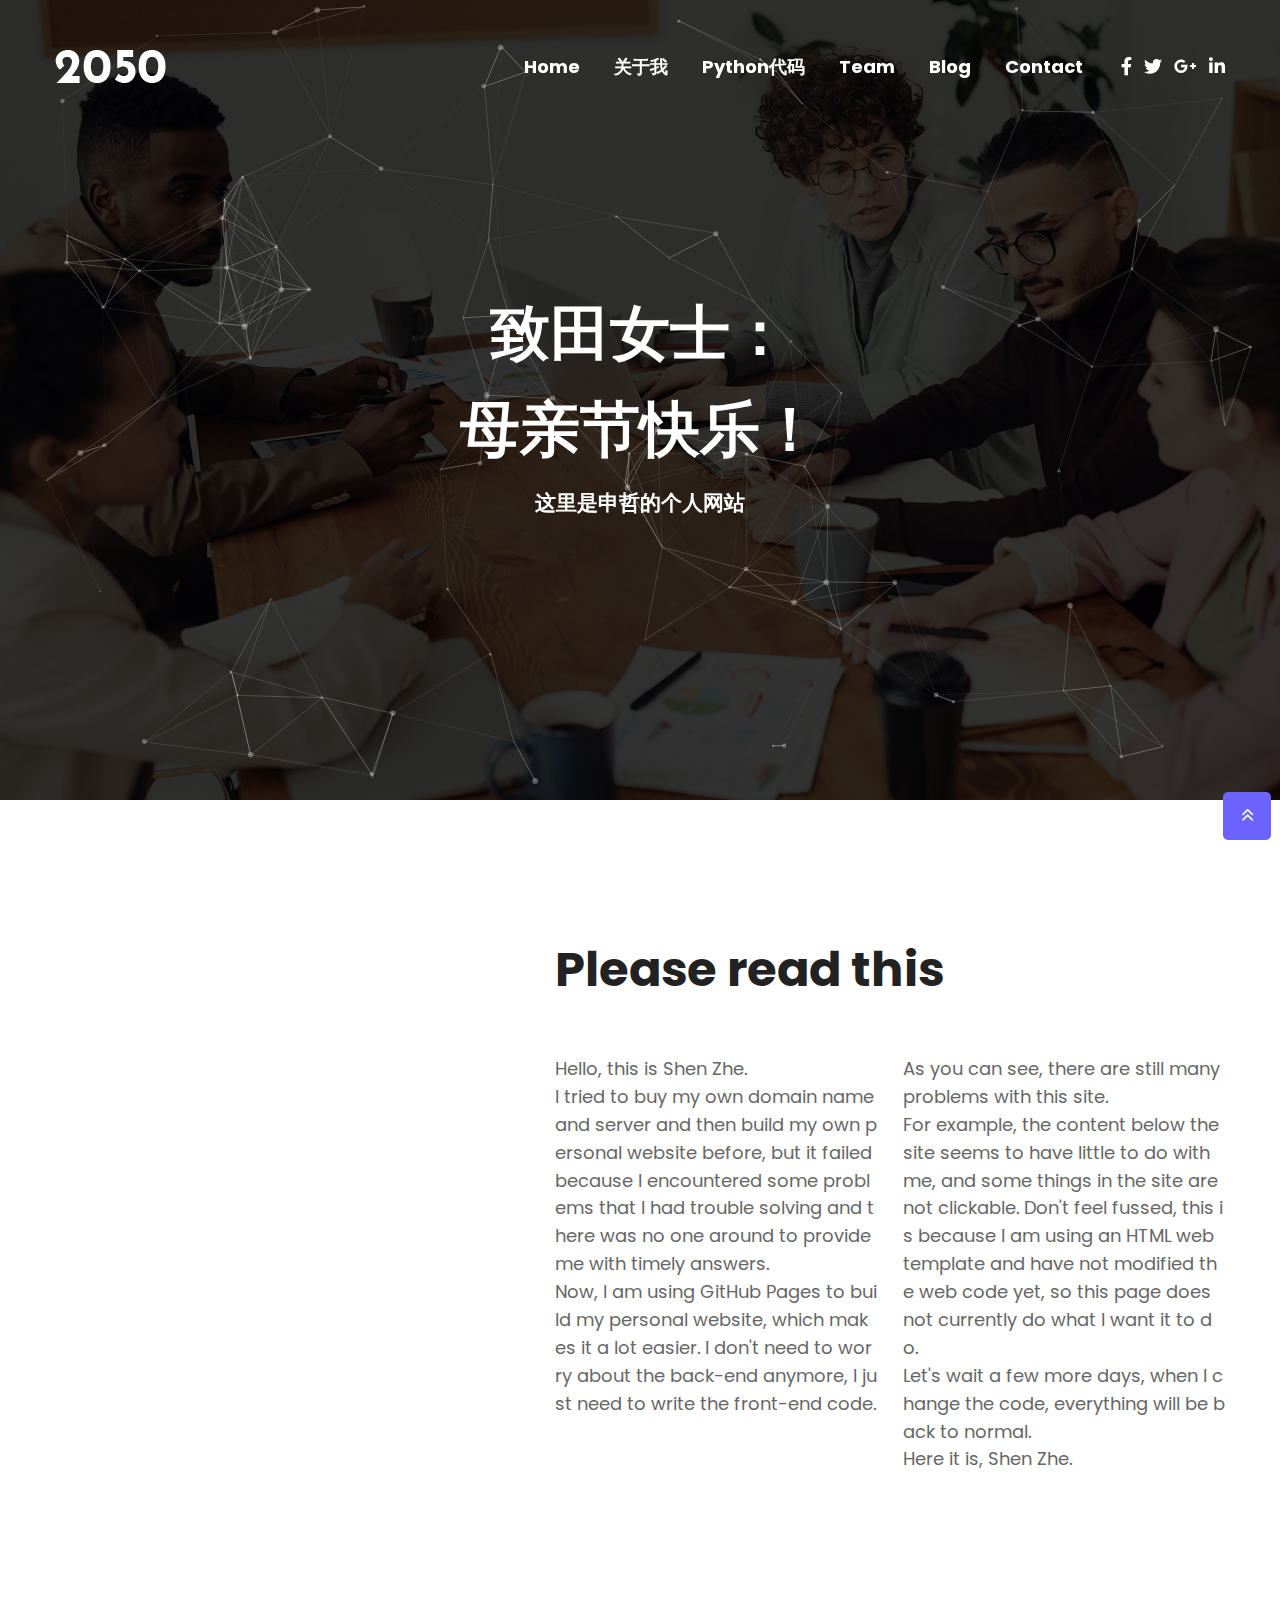
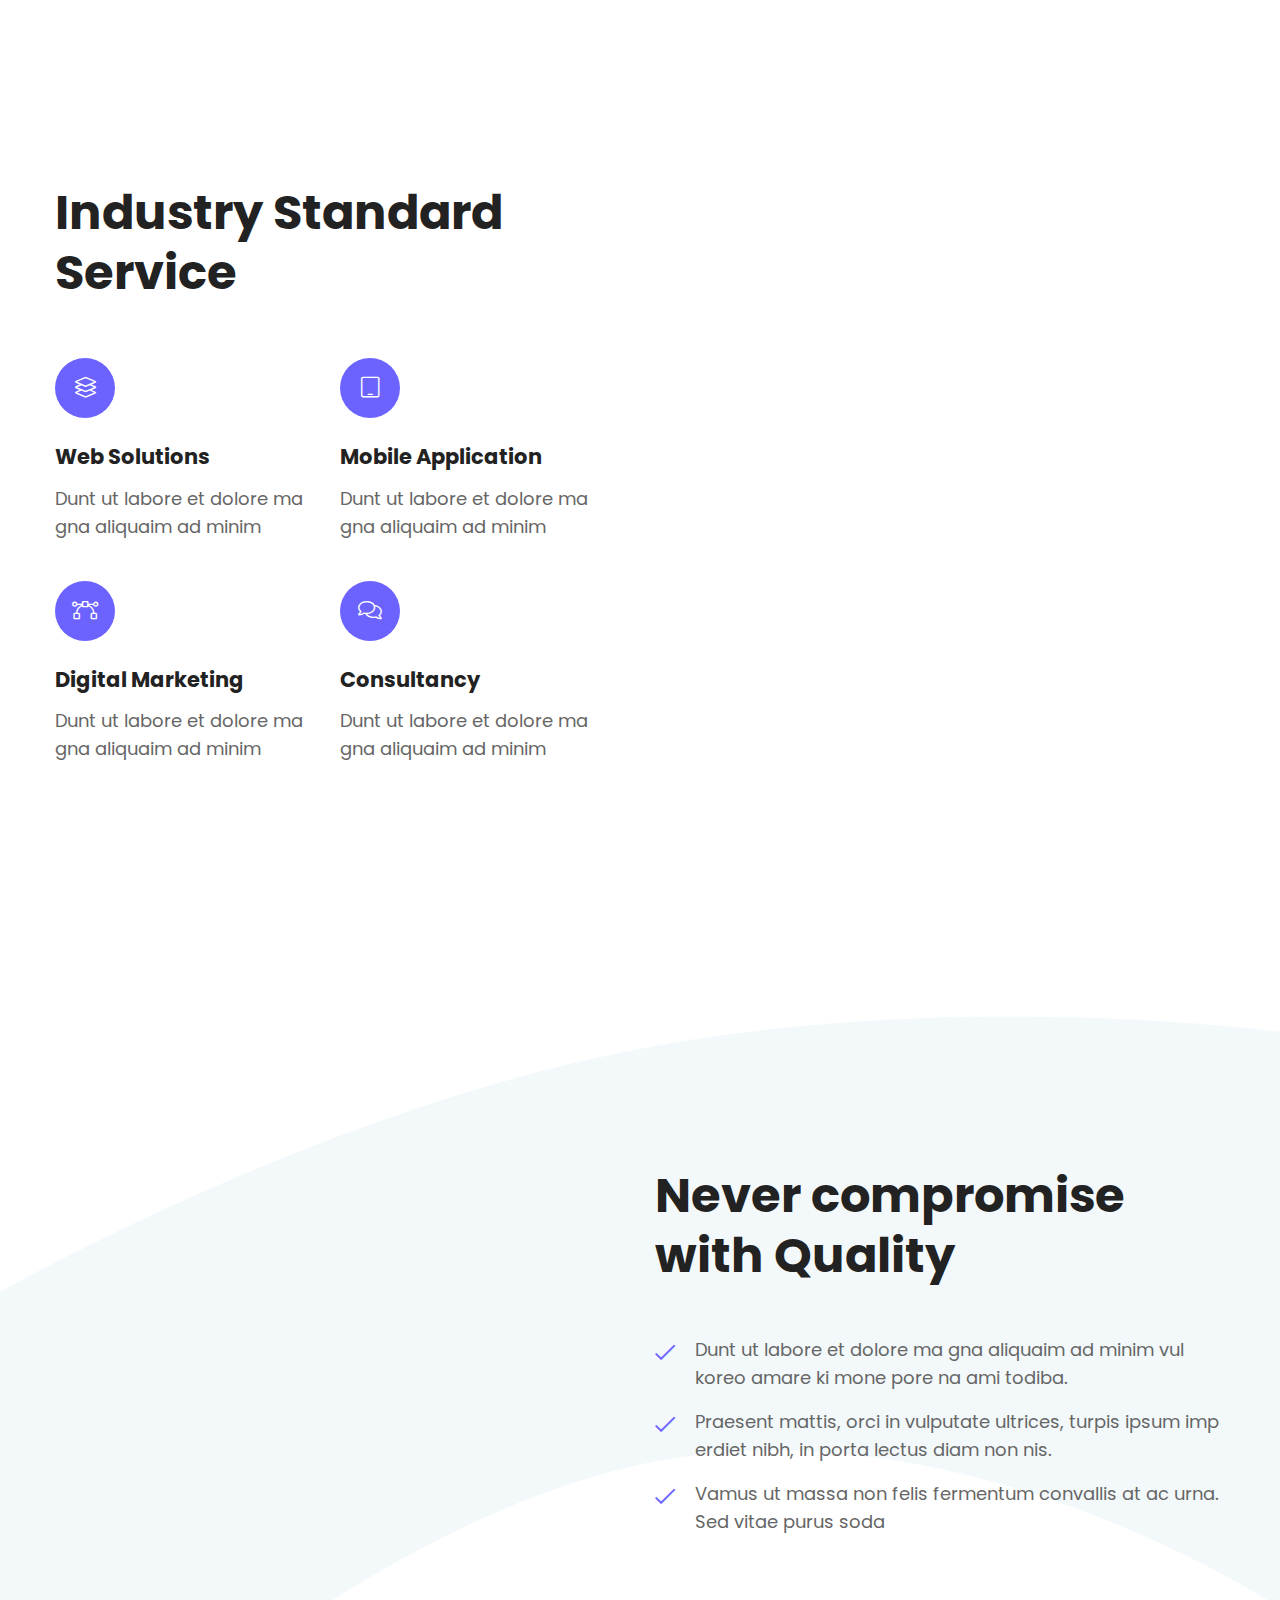
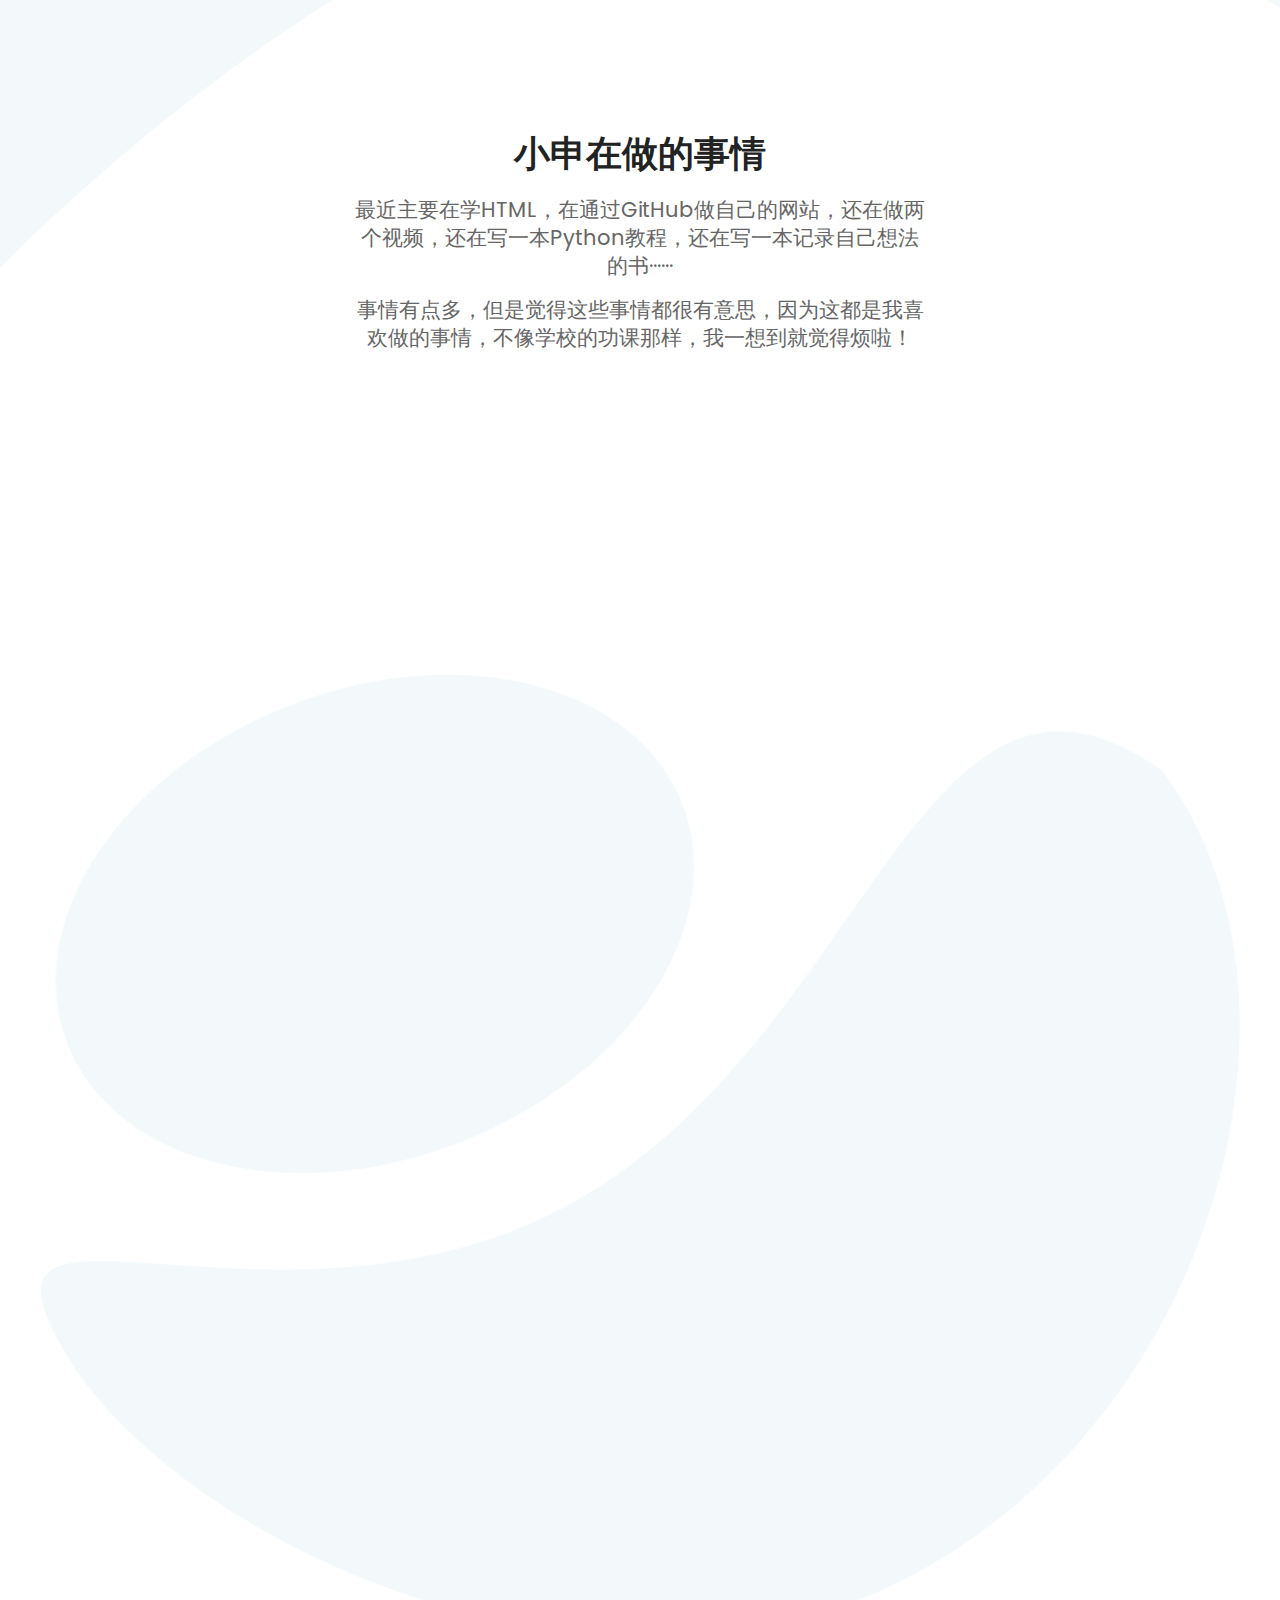
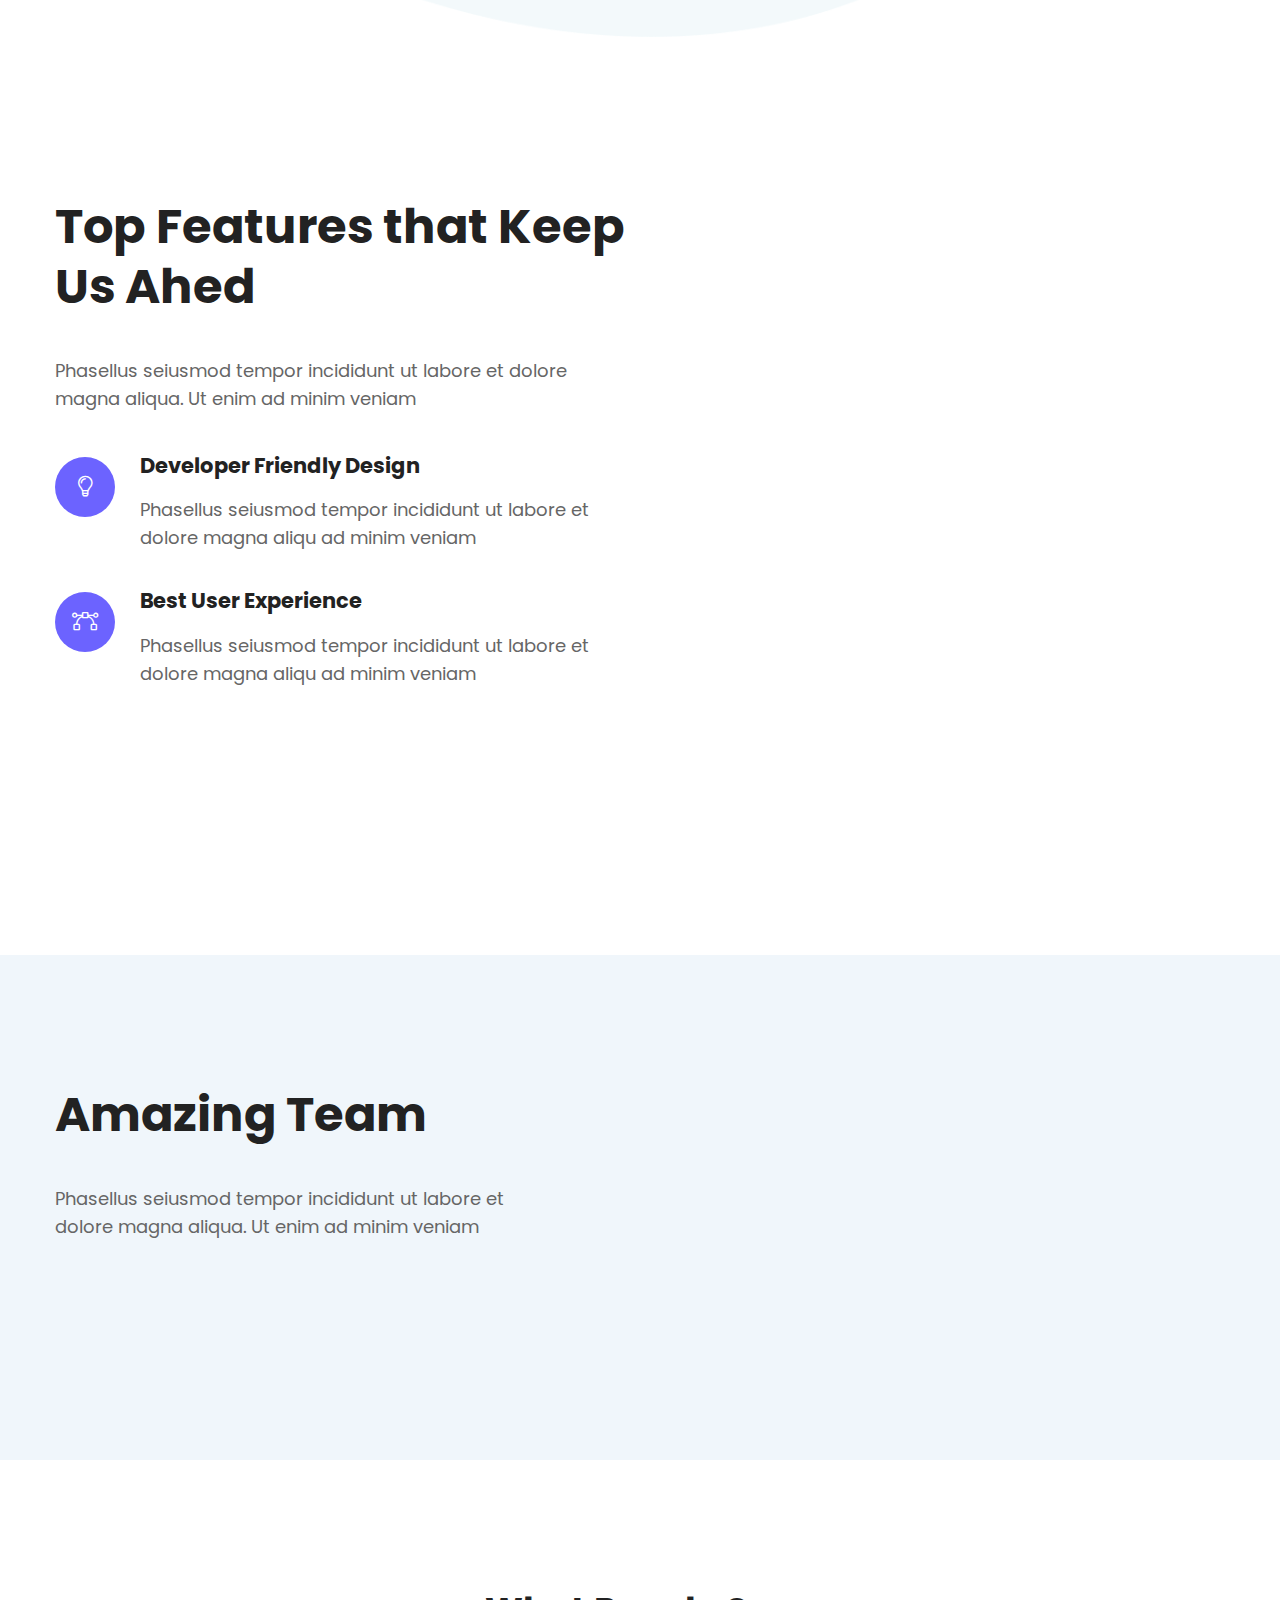
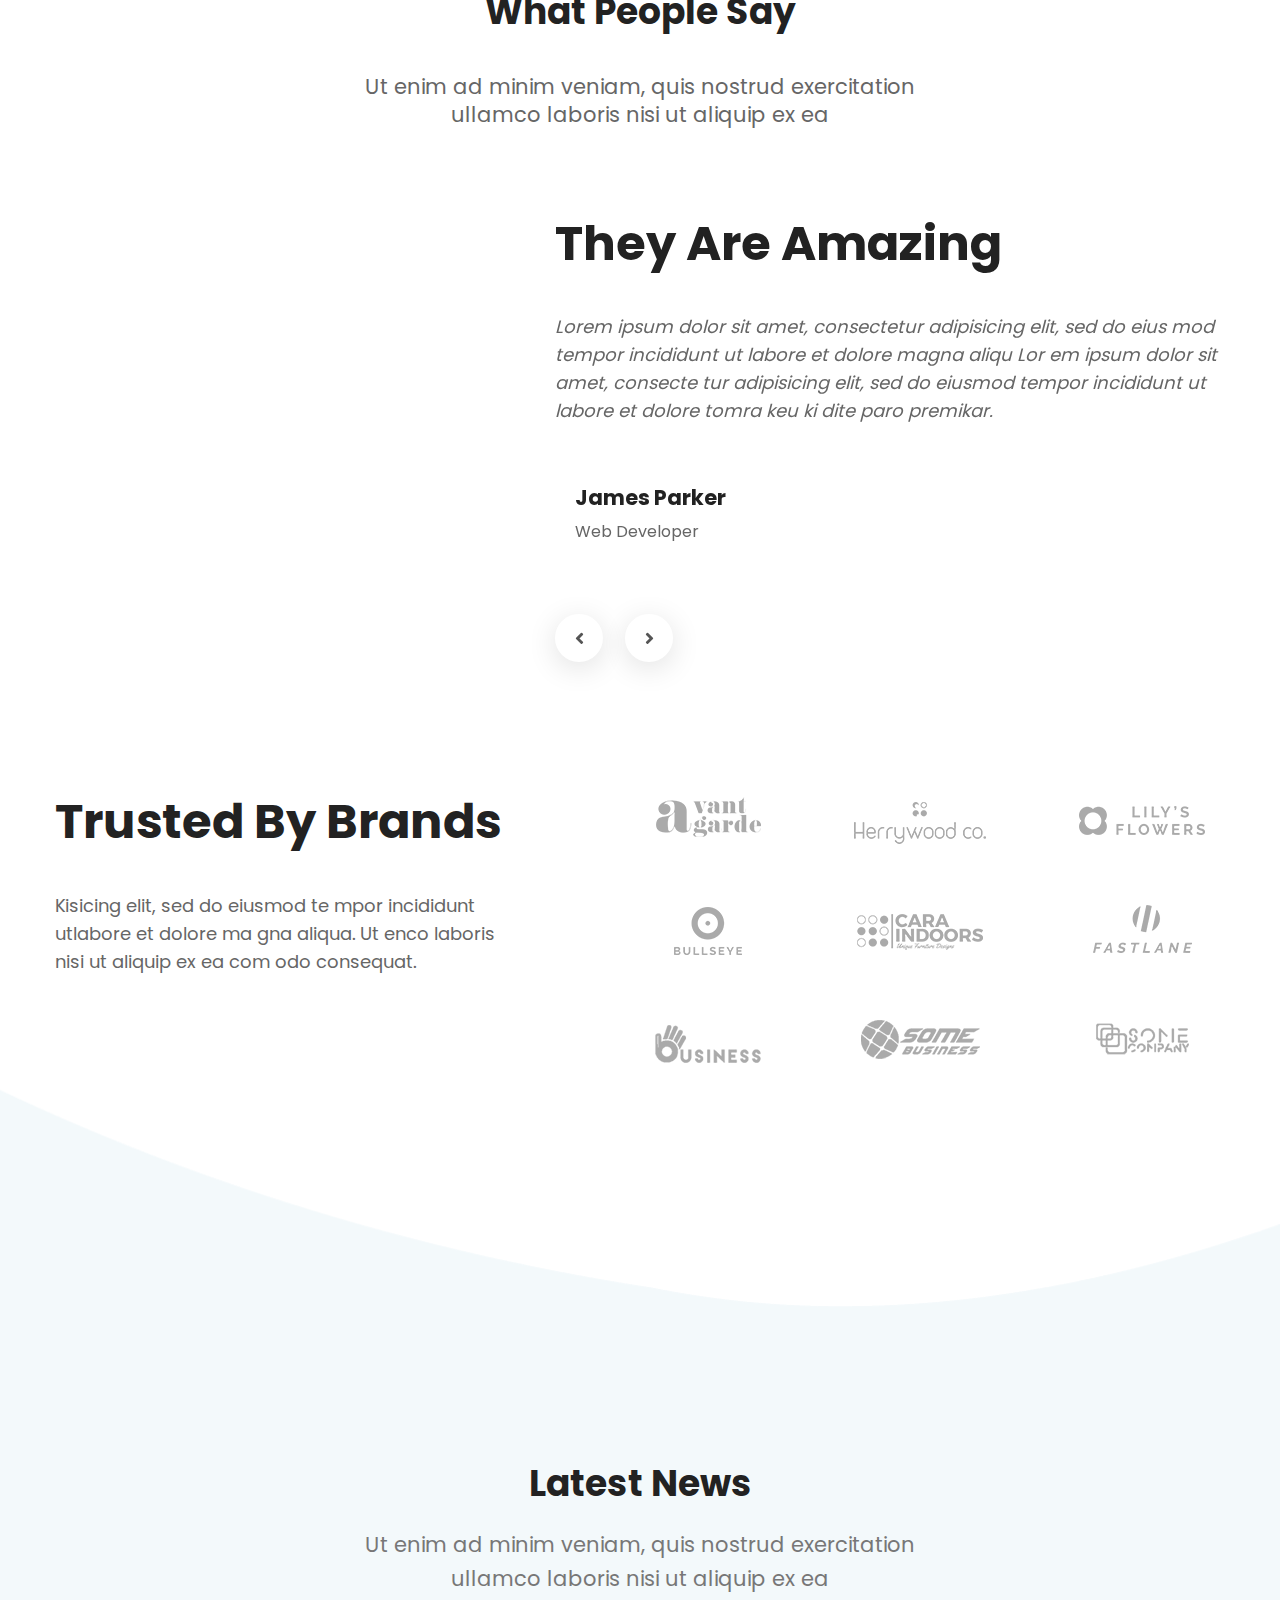
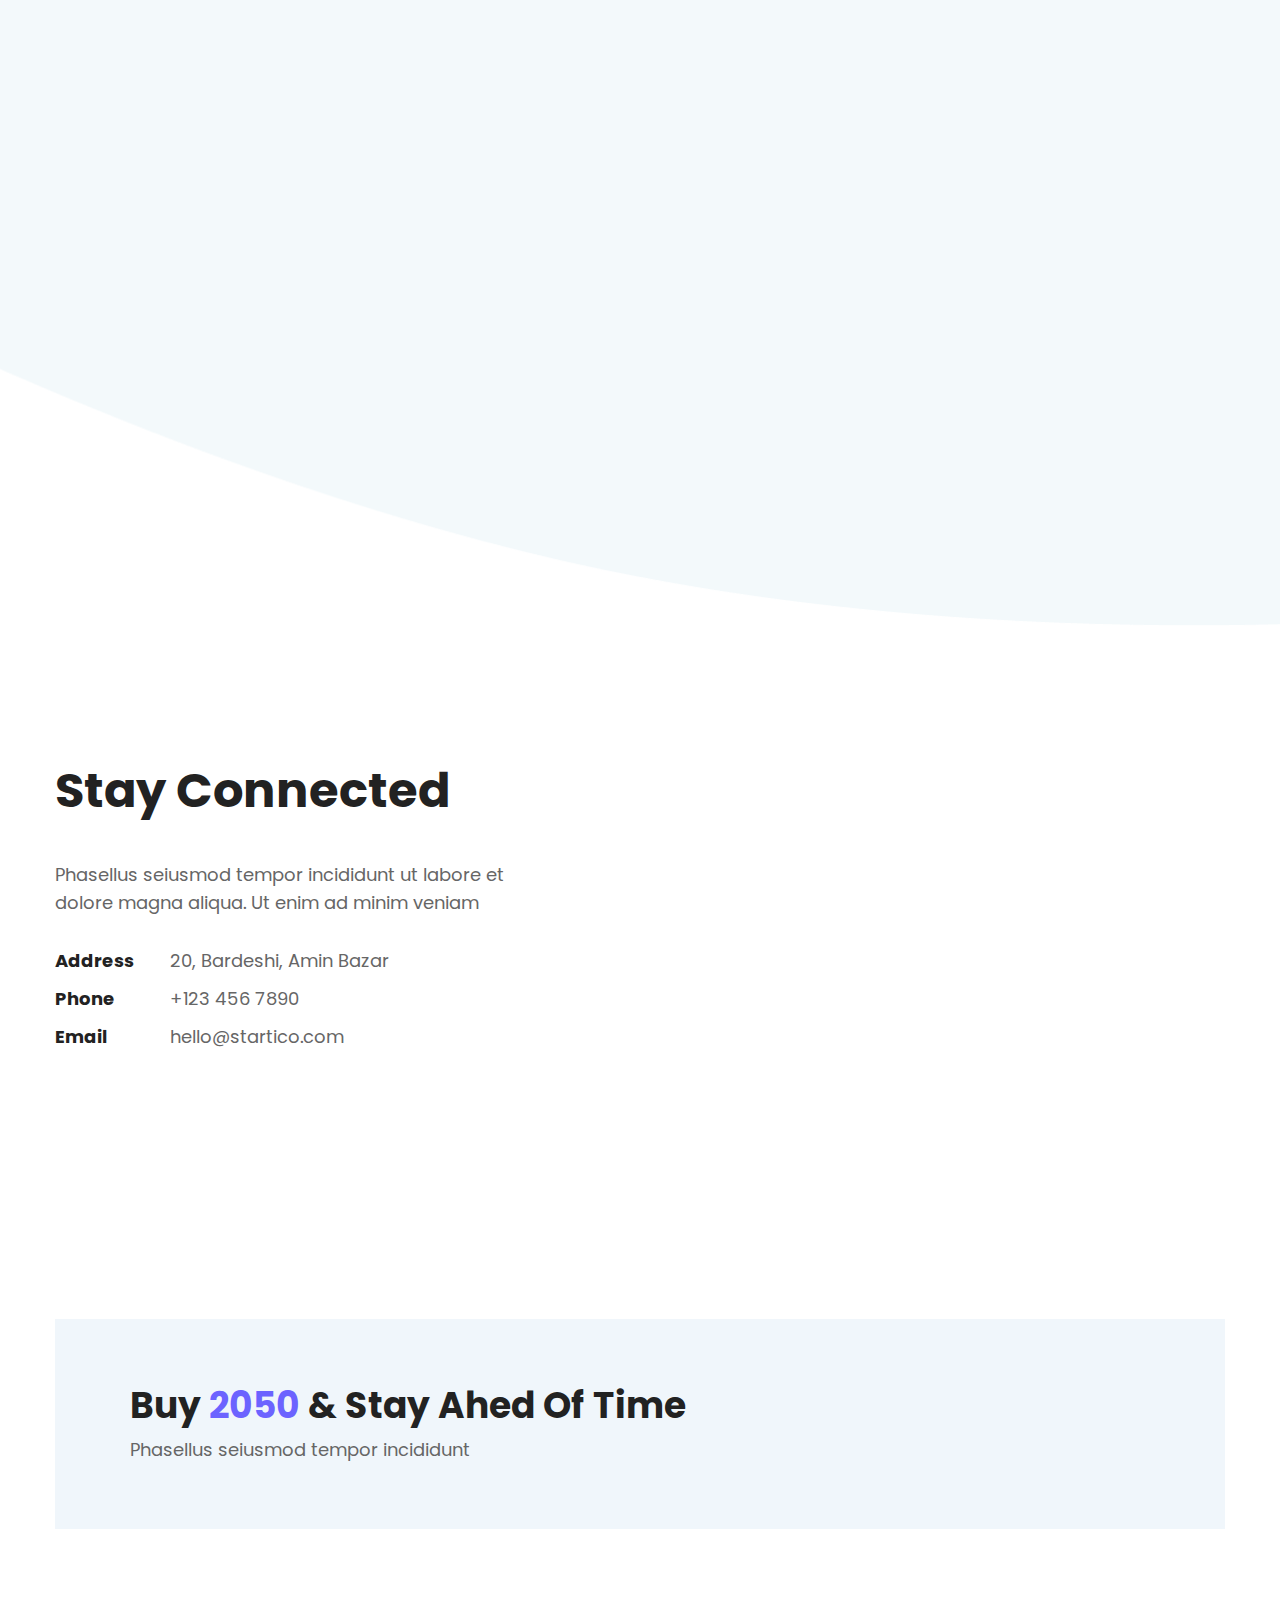
==== commit 7efec49e: "Update index.html" ====
--- a/index.html
+++ b/index.html
@@ -1,8 +1,7 @@
-
 <!--
 2023年5月13日
+
 该HTML文件是我从网络上下载的网站模板
-需要逐渐修改代码，最后改成自己的
 -->
 
 <!doctype html>
@@ -152,10 +151,10 @@
 </span>
 
 <h1 class="text-white wow fadeInUp f-700 pb-15" data-wow-delay=".6s" data-wow-duration="1.2s">
-致每一个改变世界的她</h1>
-
-<h3 class="text-white wow fadeInUp f-700 pb-15" data-wow-delay=".6s" data-wow-duration="1.2s">
-母亲节快乐！</h3>
+致田女士：</h1>
+
+<h1 class="text-white wow fadeInUp f-700 pb-15" data-wow-delay=".6s" data-wow-duration="1.2s">
+母亲节快乐！</h1>
 
 <h6 class="text-white wow fadeInUp f-700 pb-15" data-wow-delay=".6s" data-wow-duration="1.2s">
 这里是申哲的个人网站</h6>
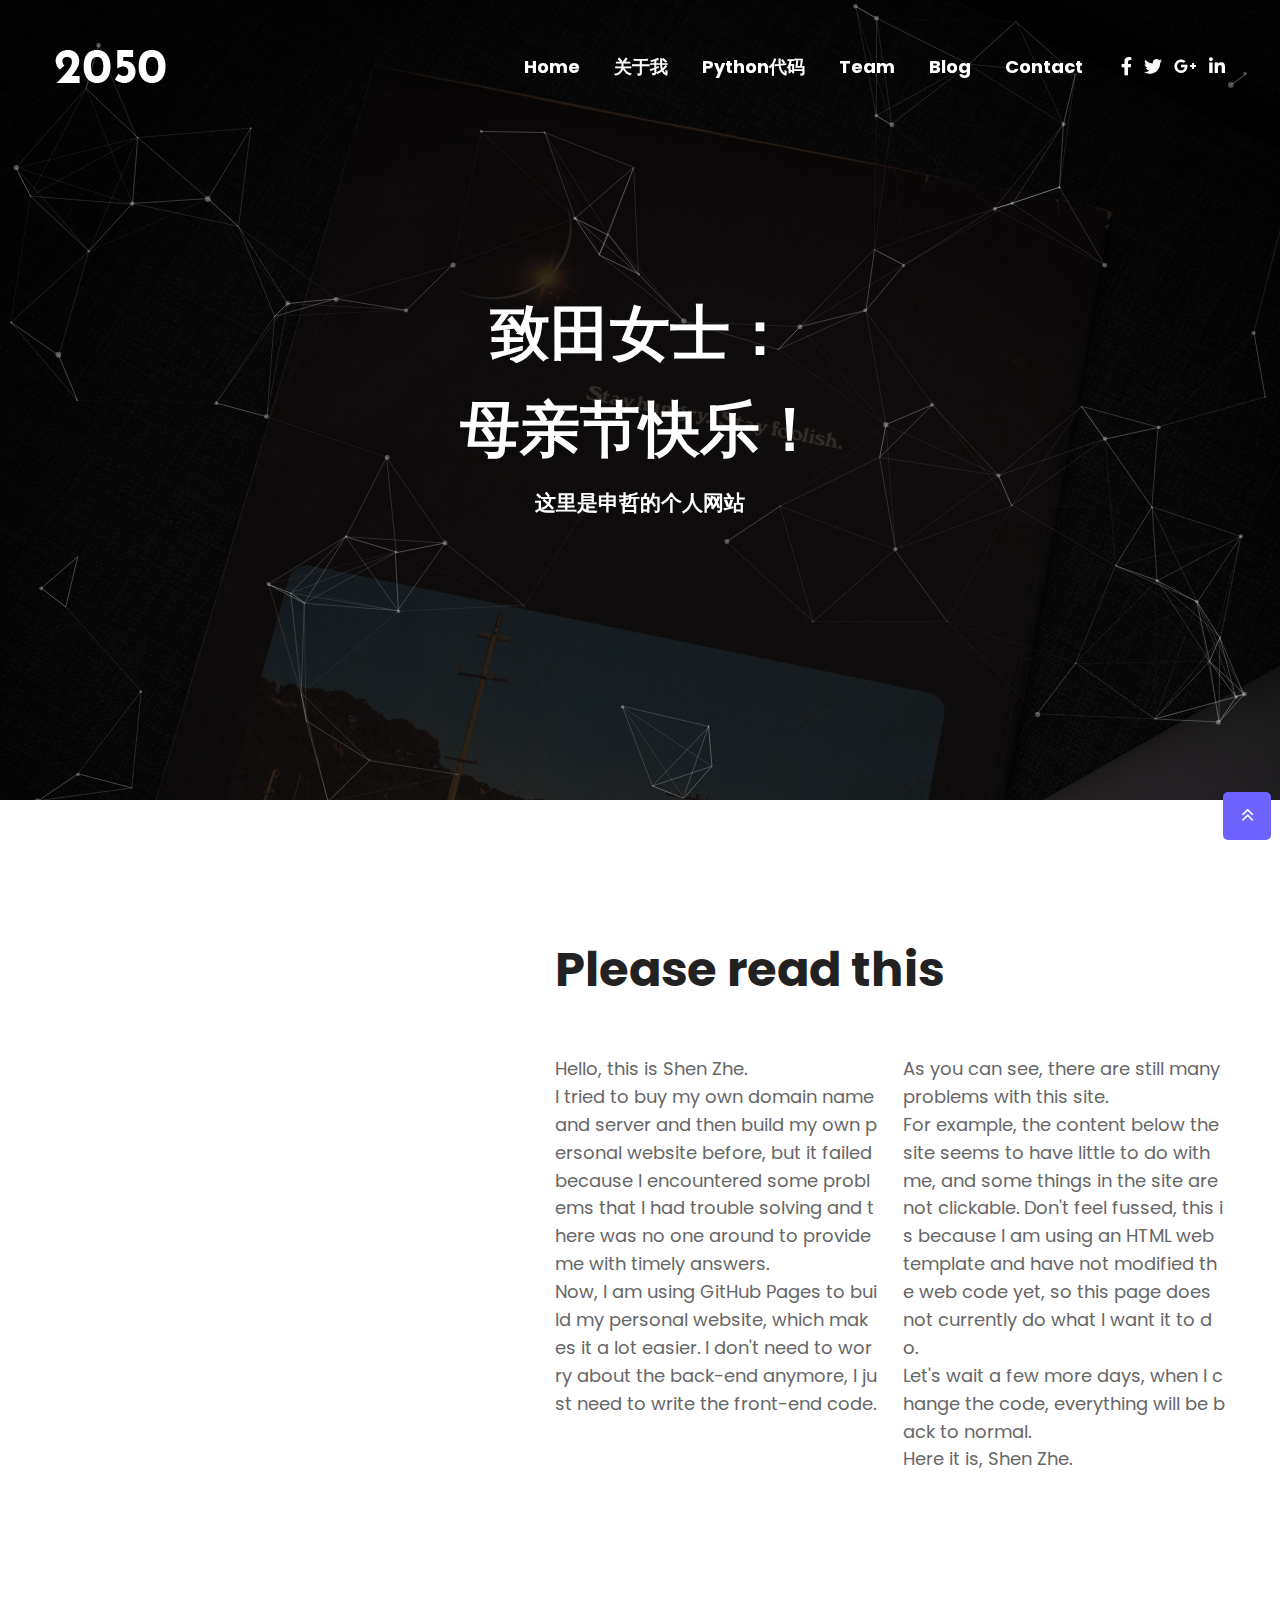
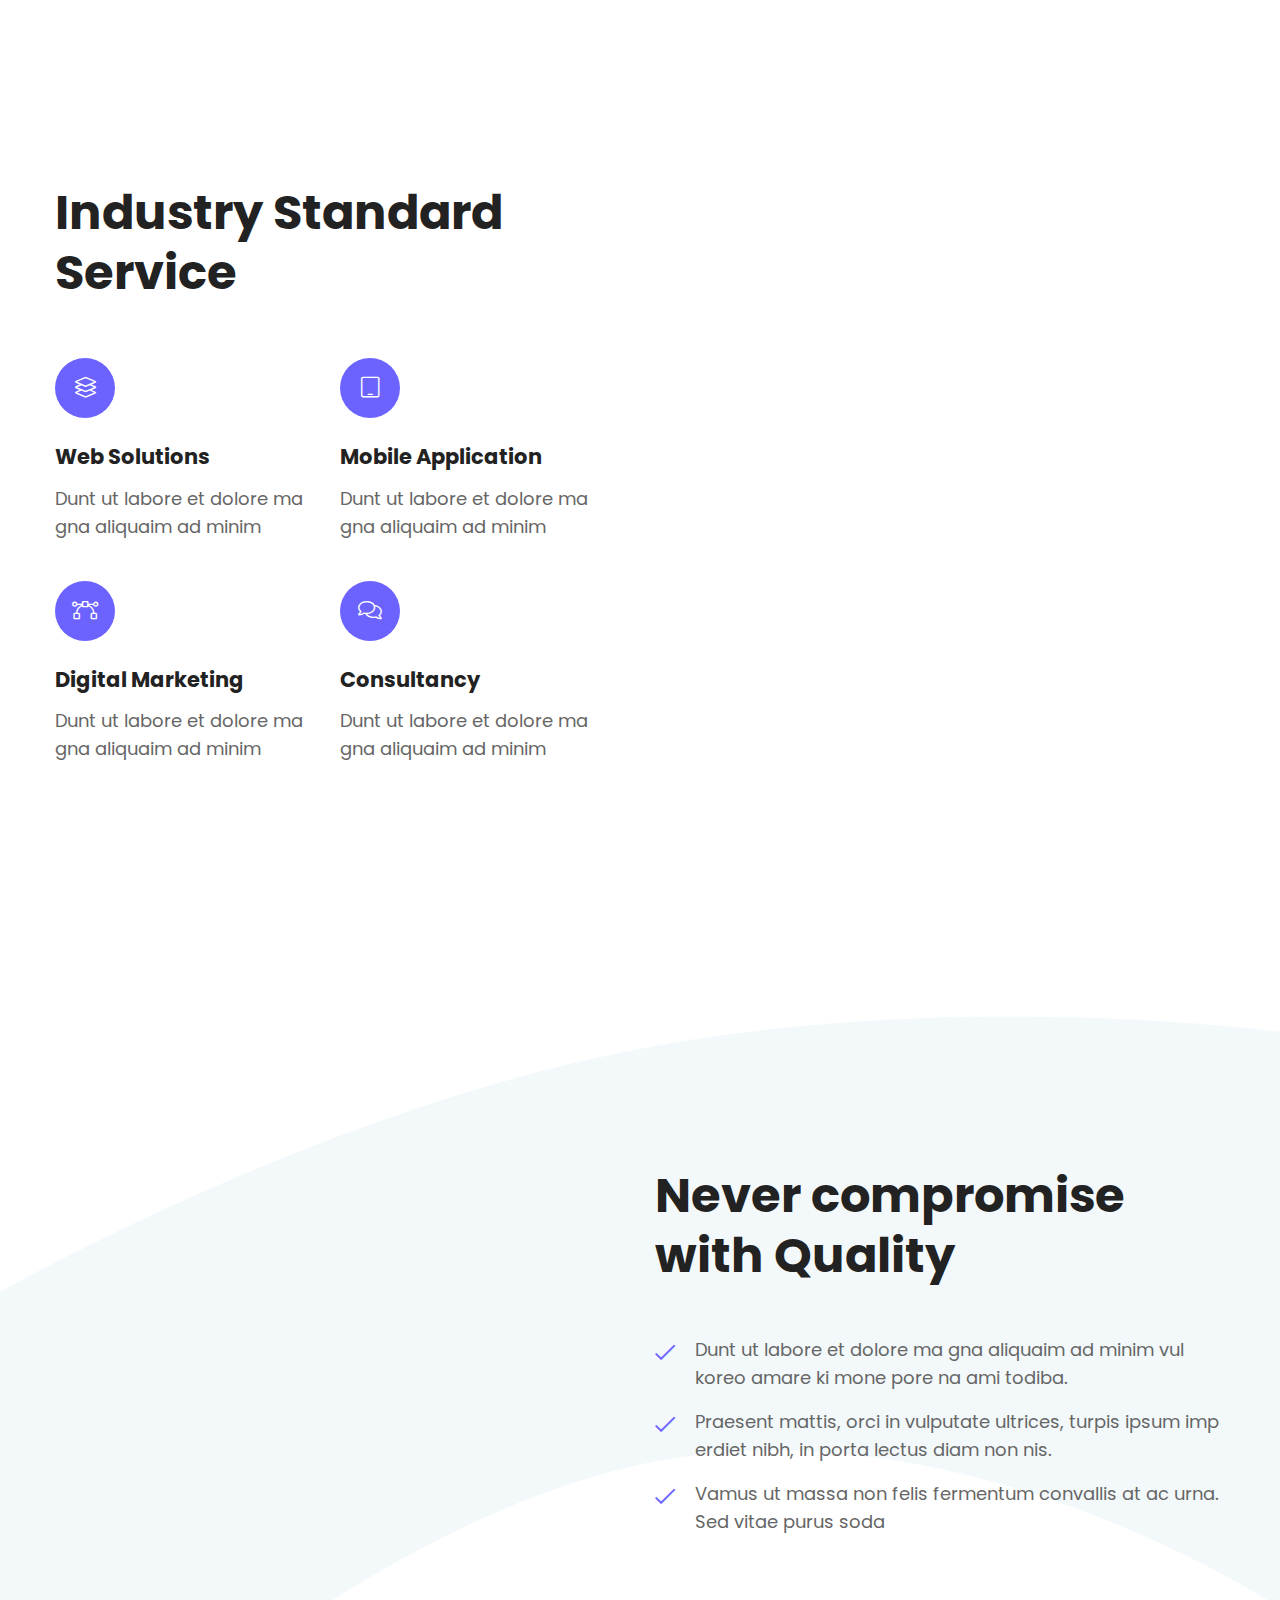
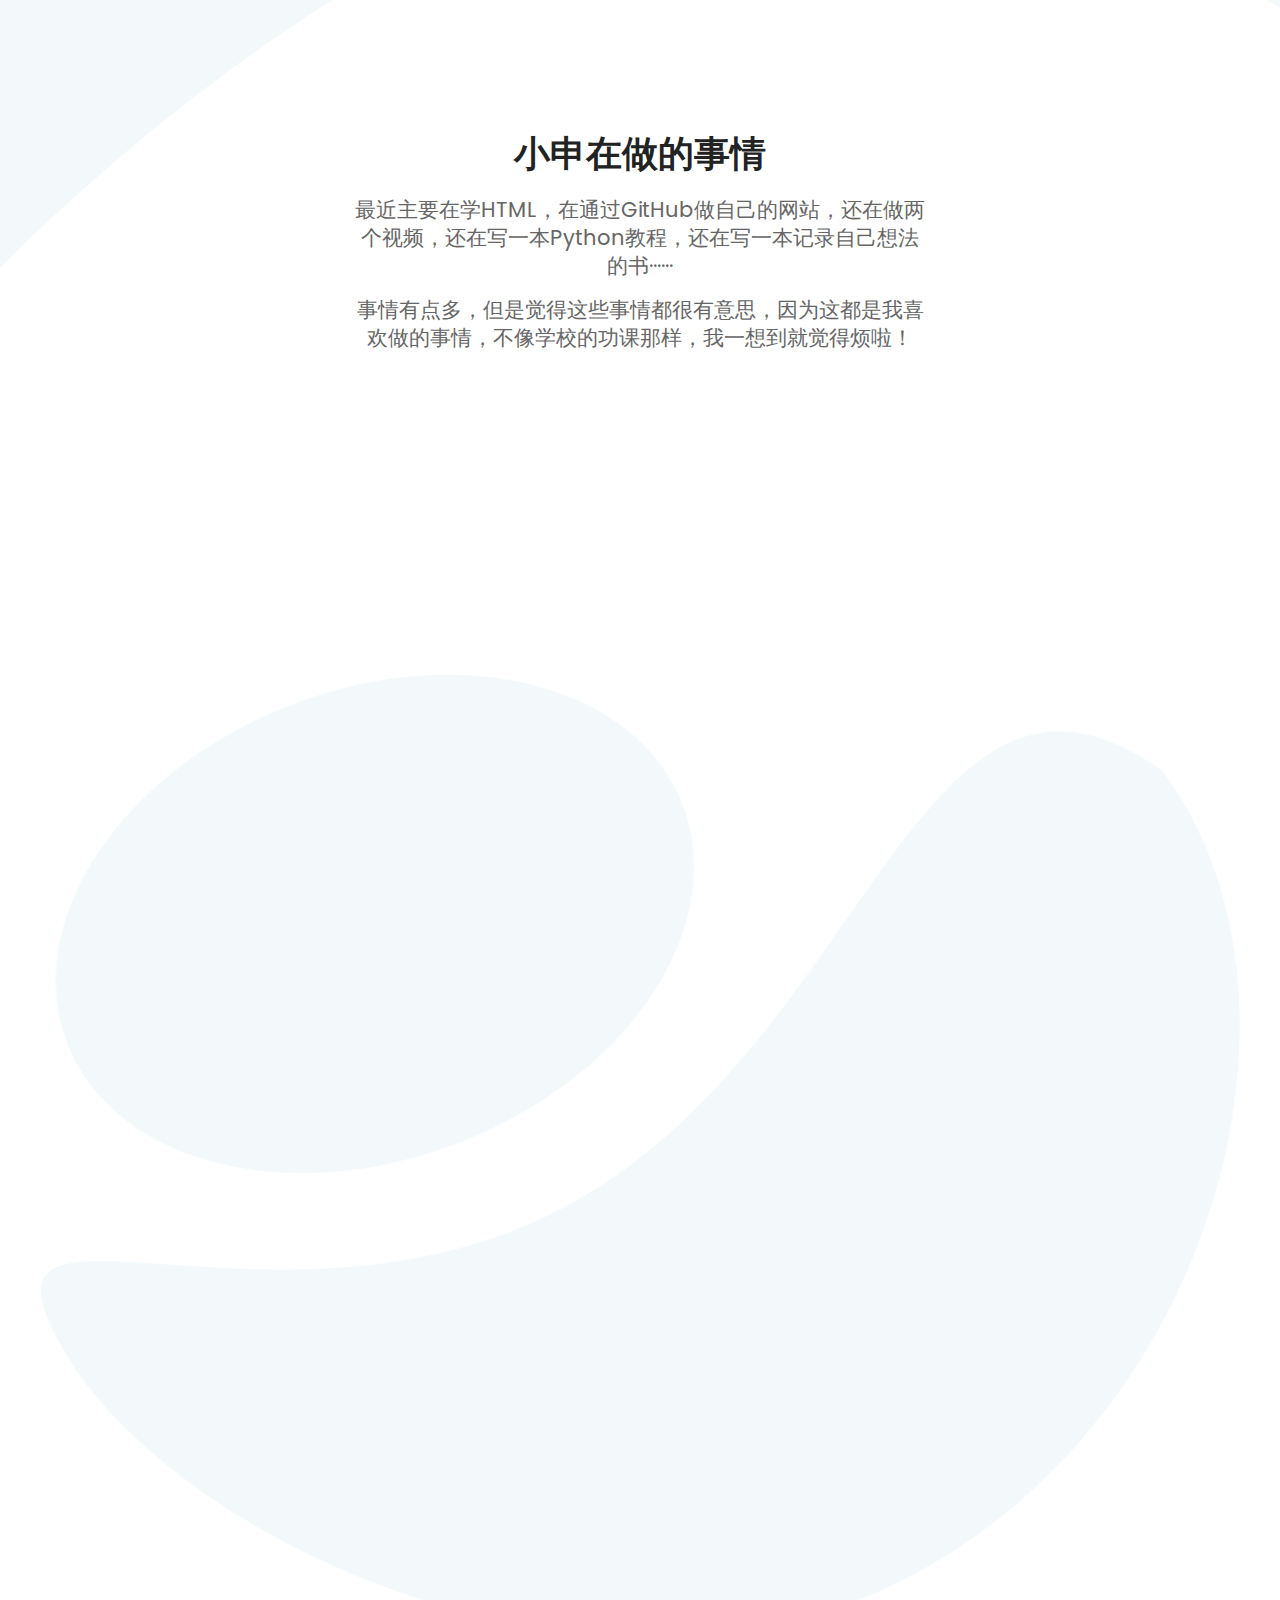
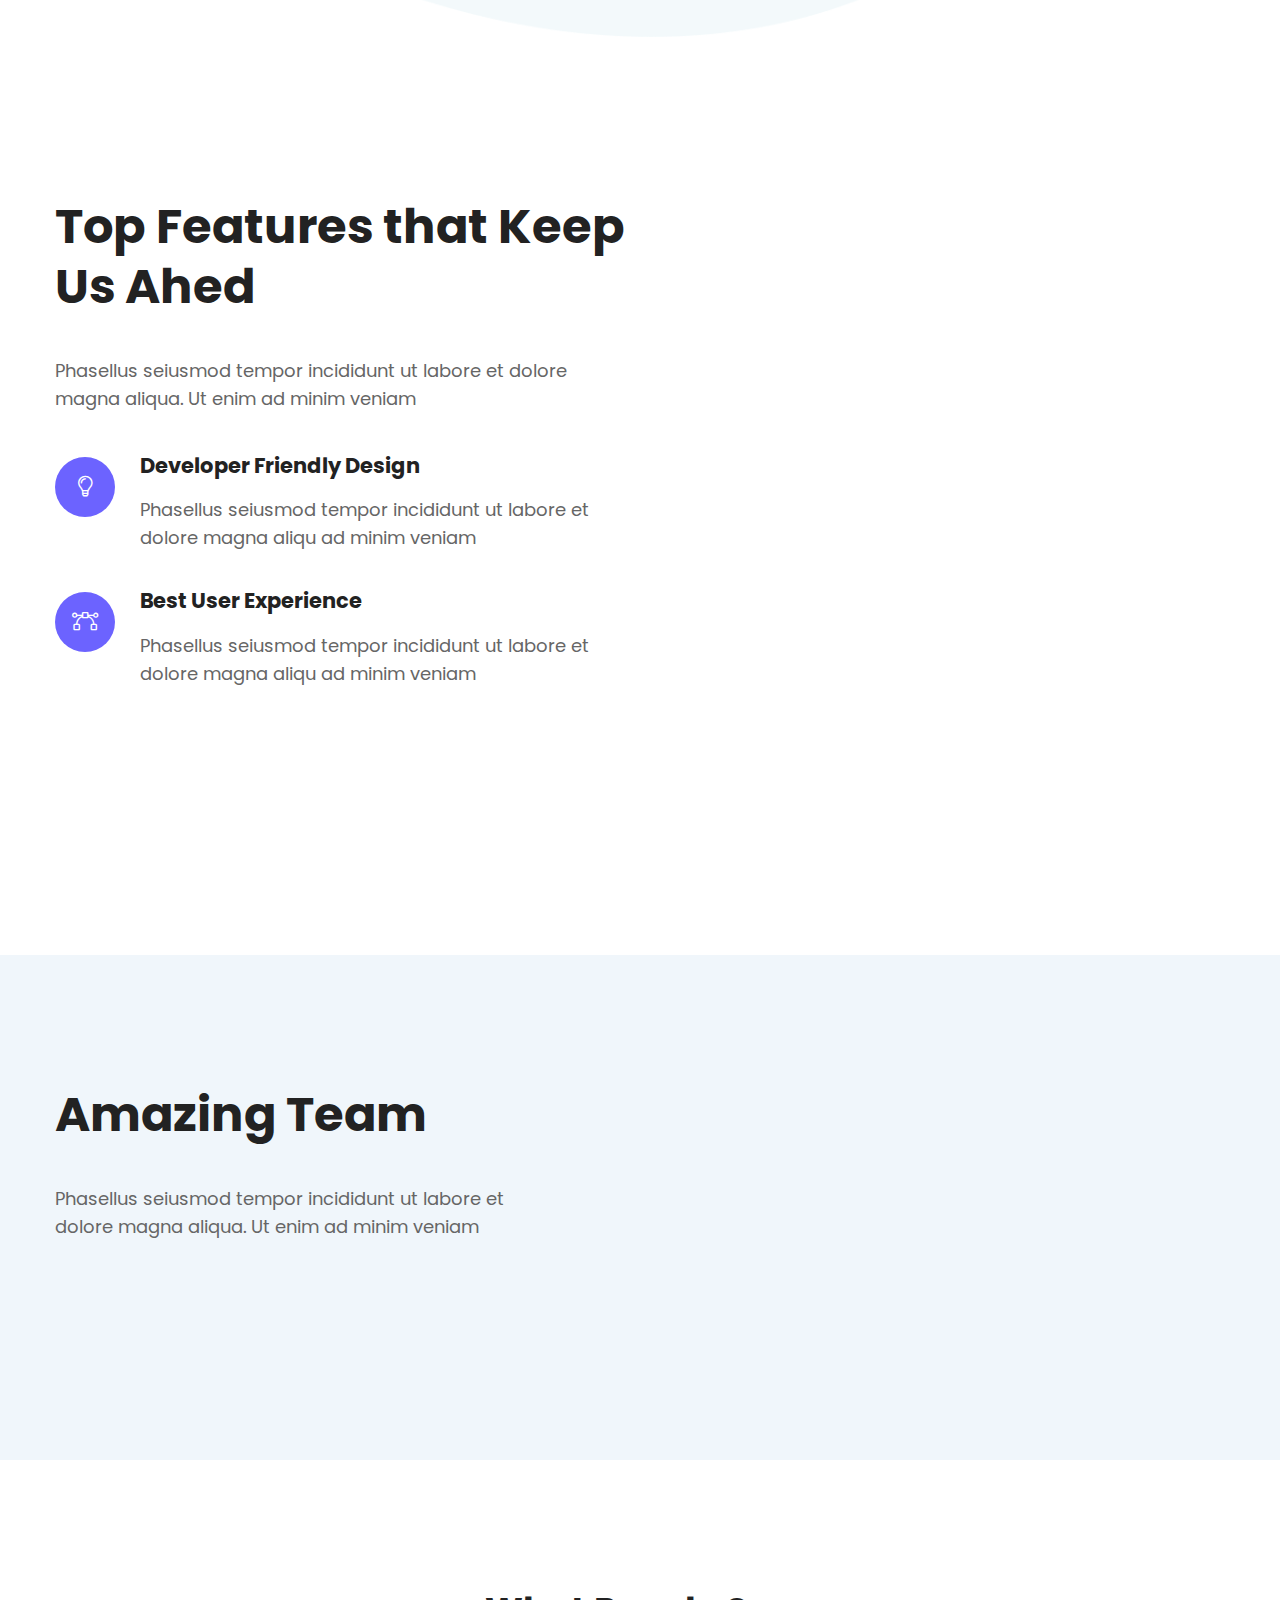
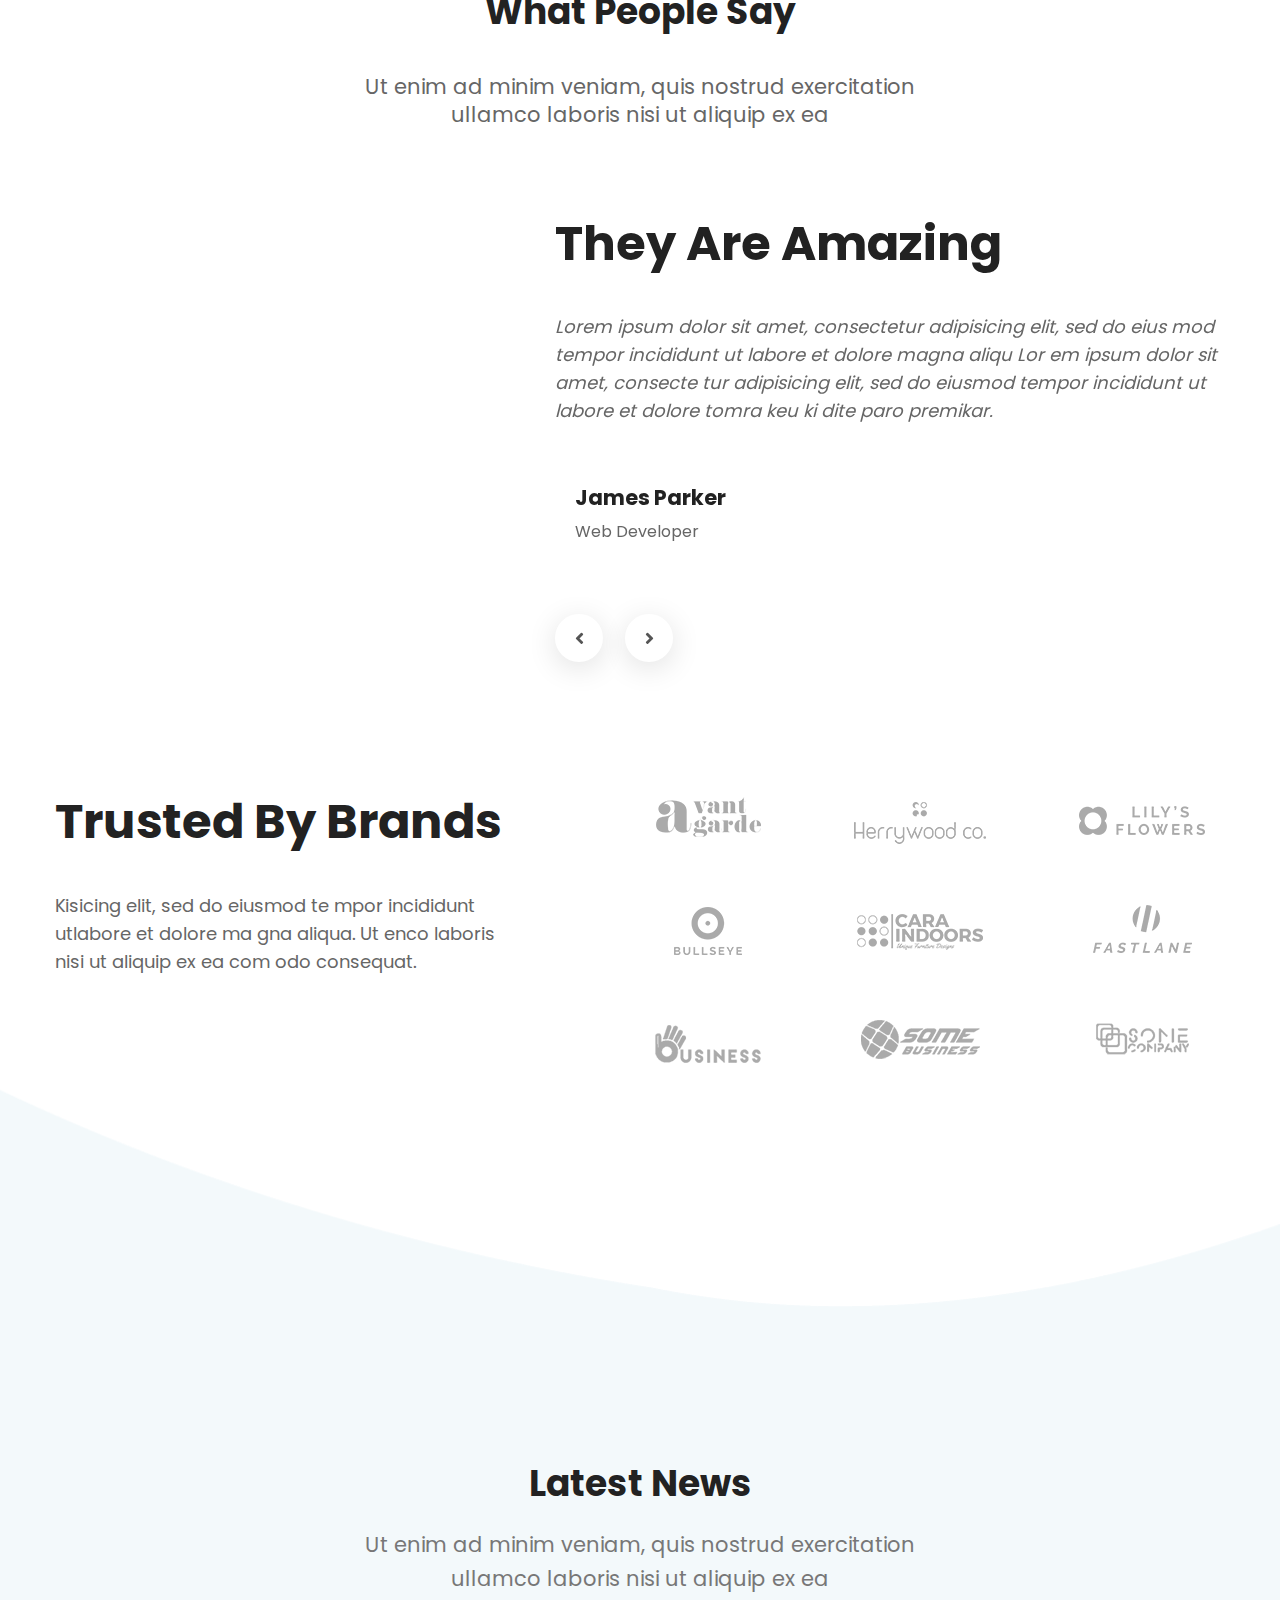
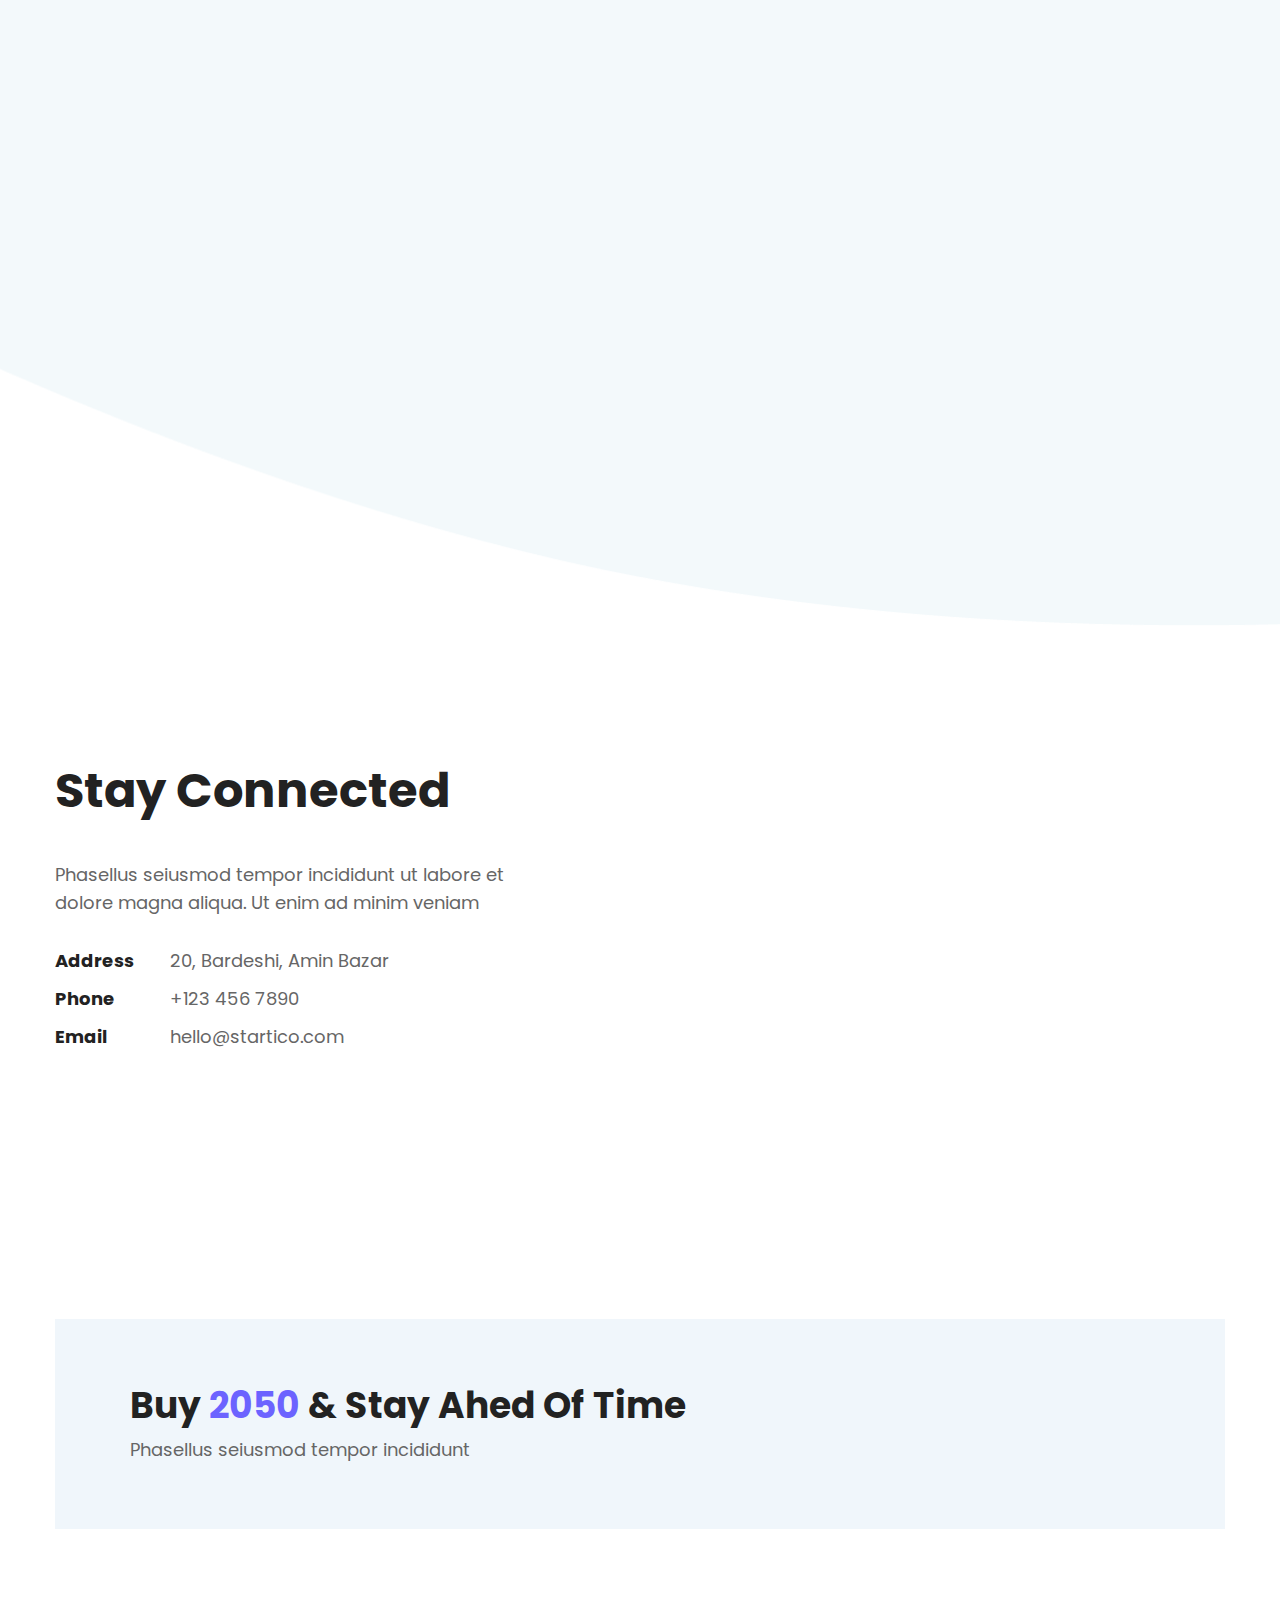
==== commit c8247150: "Update index.html" ====
--- a/index.html
+++ b/index.html
@@ -139,7 +139,7 @@
 
 <main>
 <!-- ======slider-area-start=========================================== -->
-<div id="home" class="slider-area slider2-bg overly9  position-relative slider-height d-flex align-items-center justify-content-center position-relative over-hidden no-repeat bg-cover bg-primary" data-background="static/picture/home2-slider-img.jpg">
+<div id="home" class="slider-area slider2-bg overly9  position-relative slider-height d-flex align-items-center justify-content-center position-relative over-hidden no-repeat bg-cover bg-primary" data-background="static/picture/road.jpg">
 <div id="particles" class="particles-text-wrapper position-absolute w-100 h-100 d-flex align-items-center justify-content-center">
 <div class="container position-absolute">
 <div class="single-slider text-center">
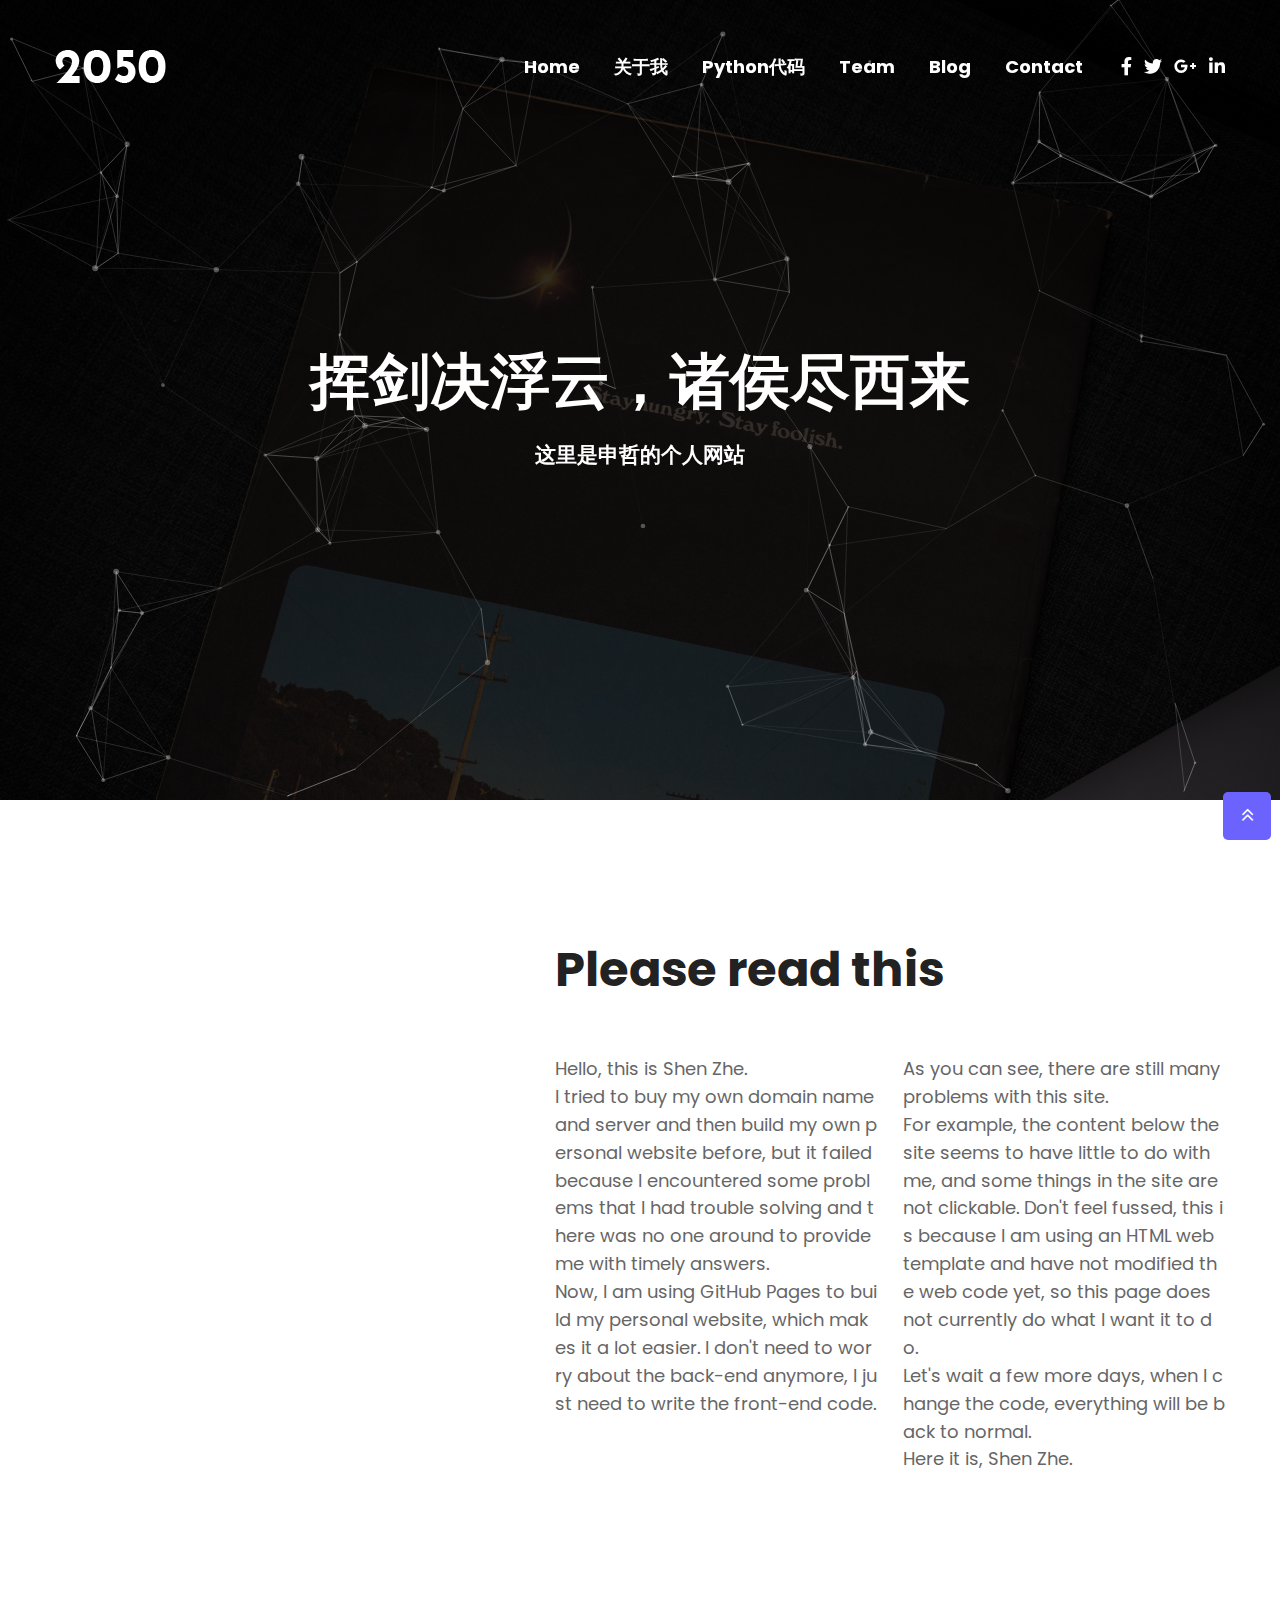
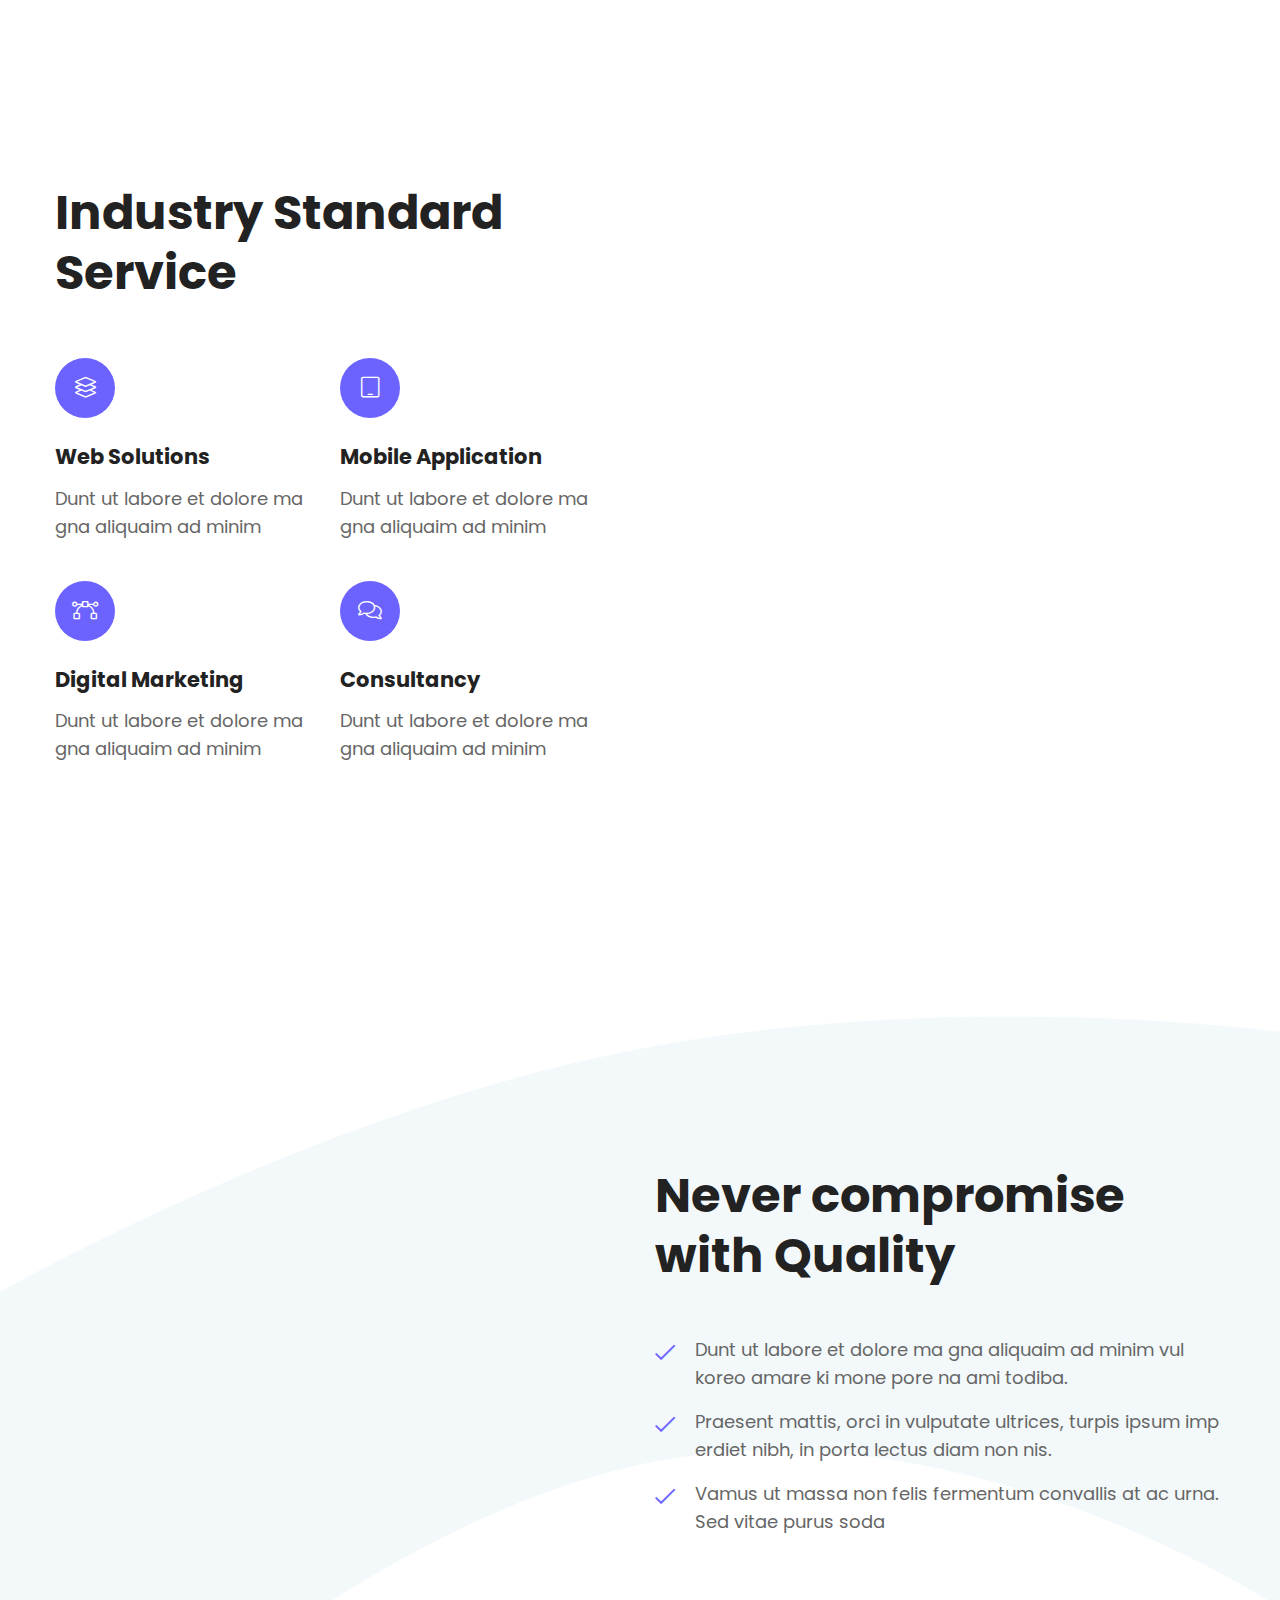
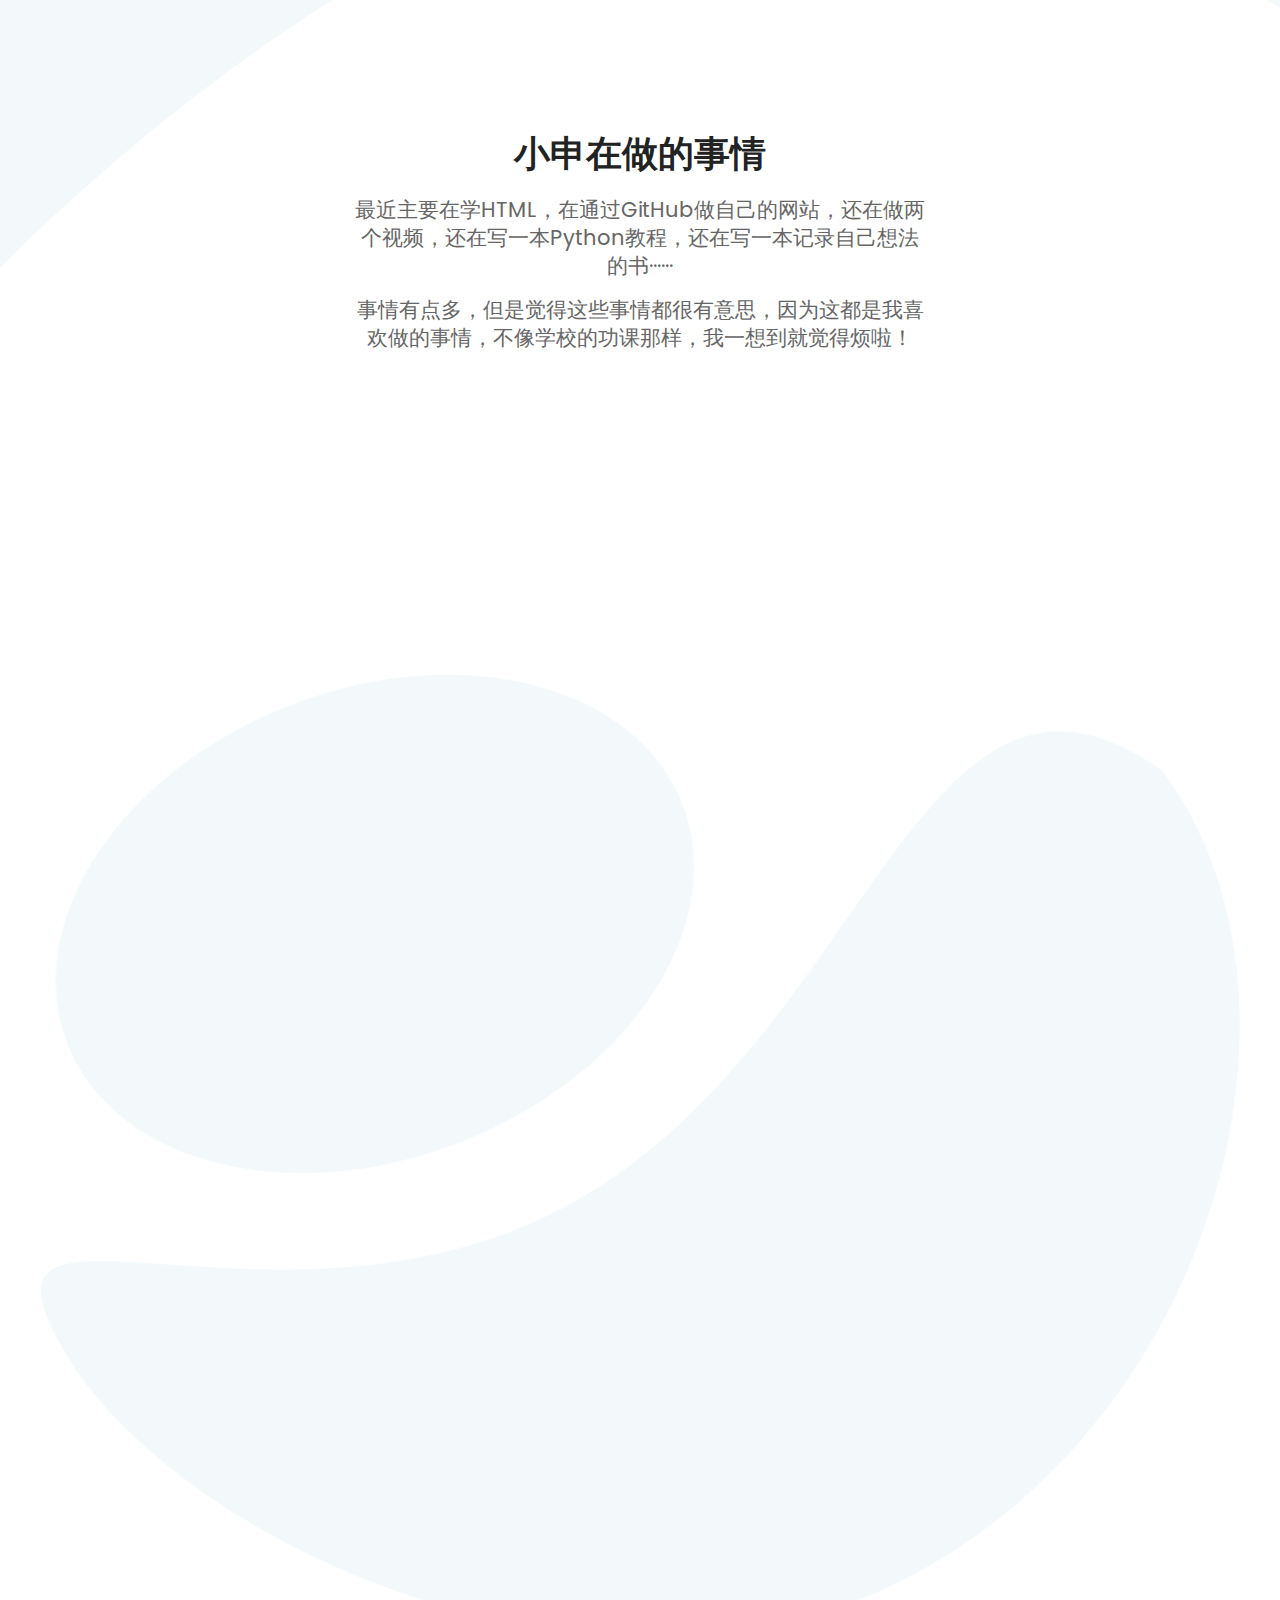
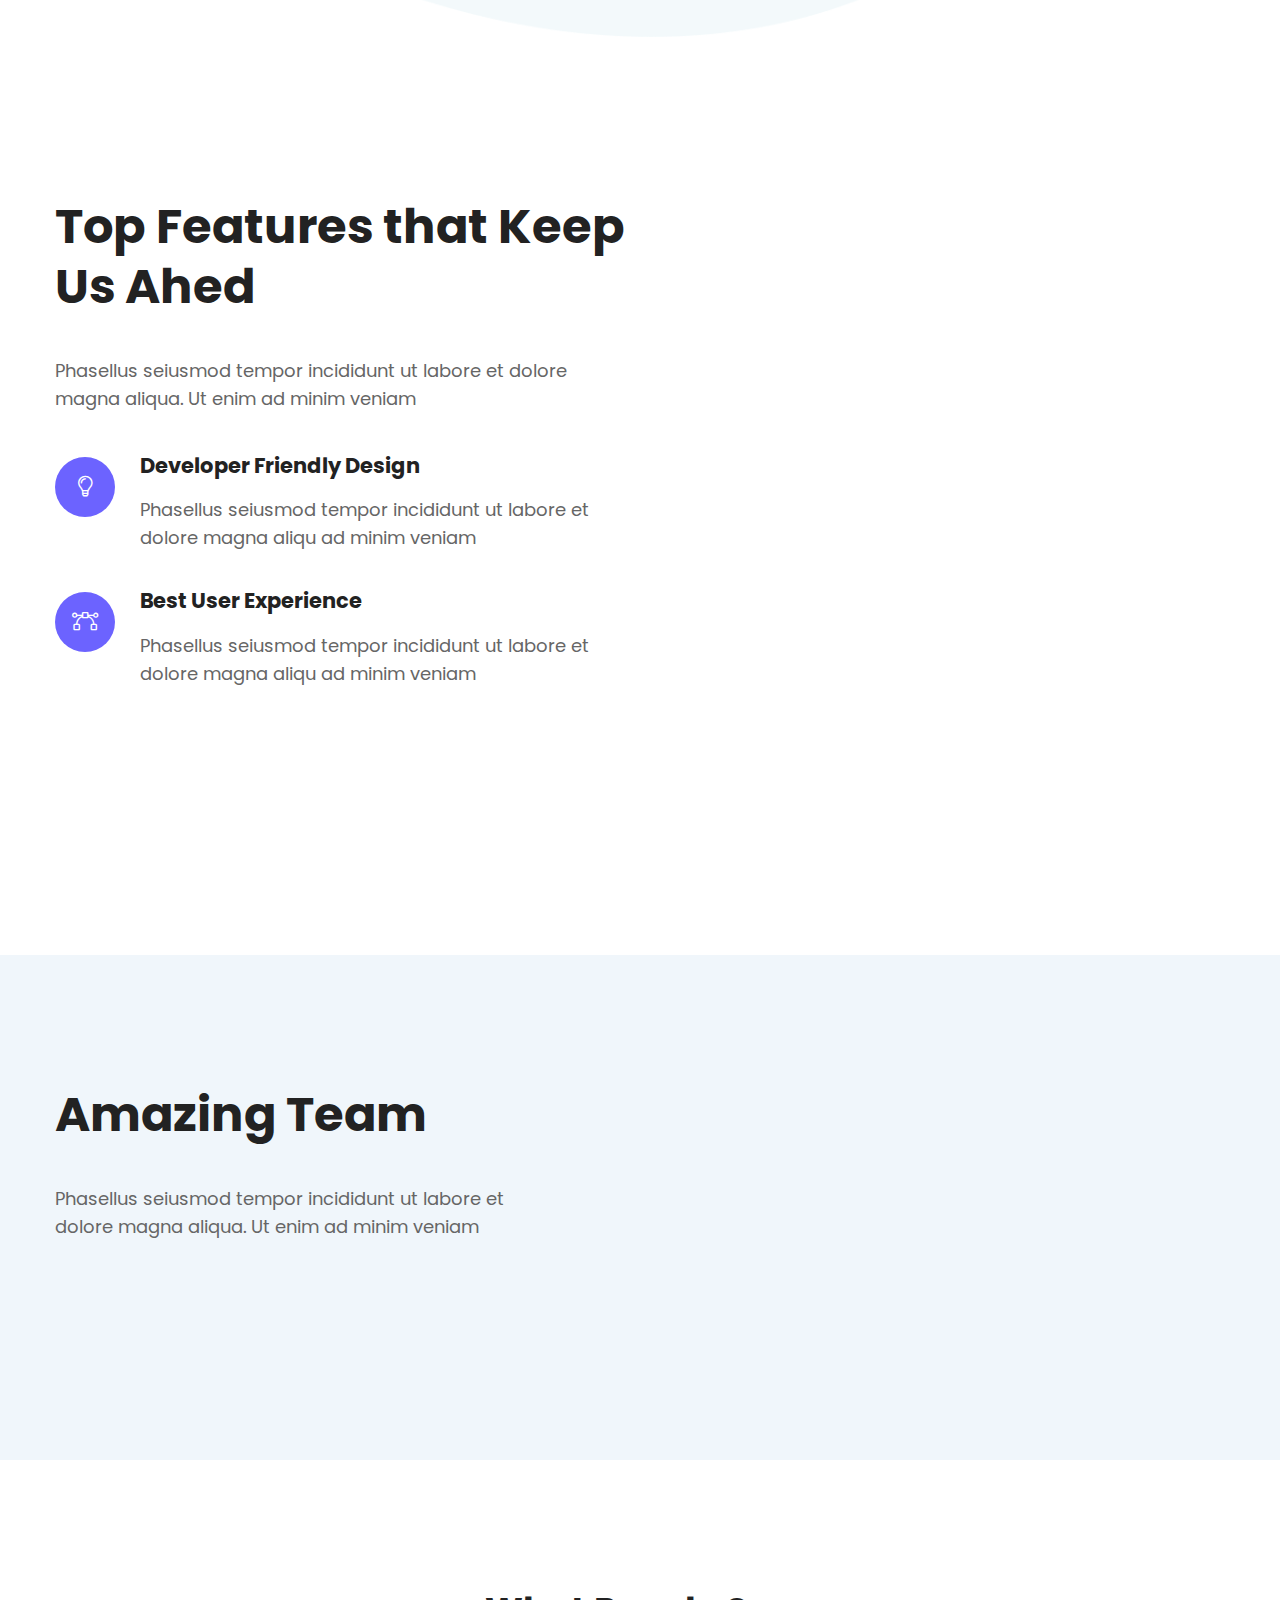
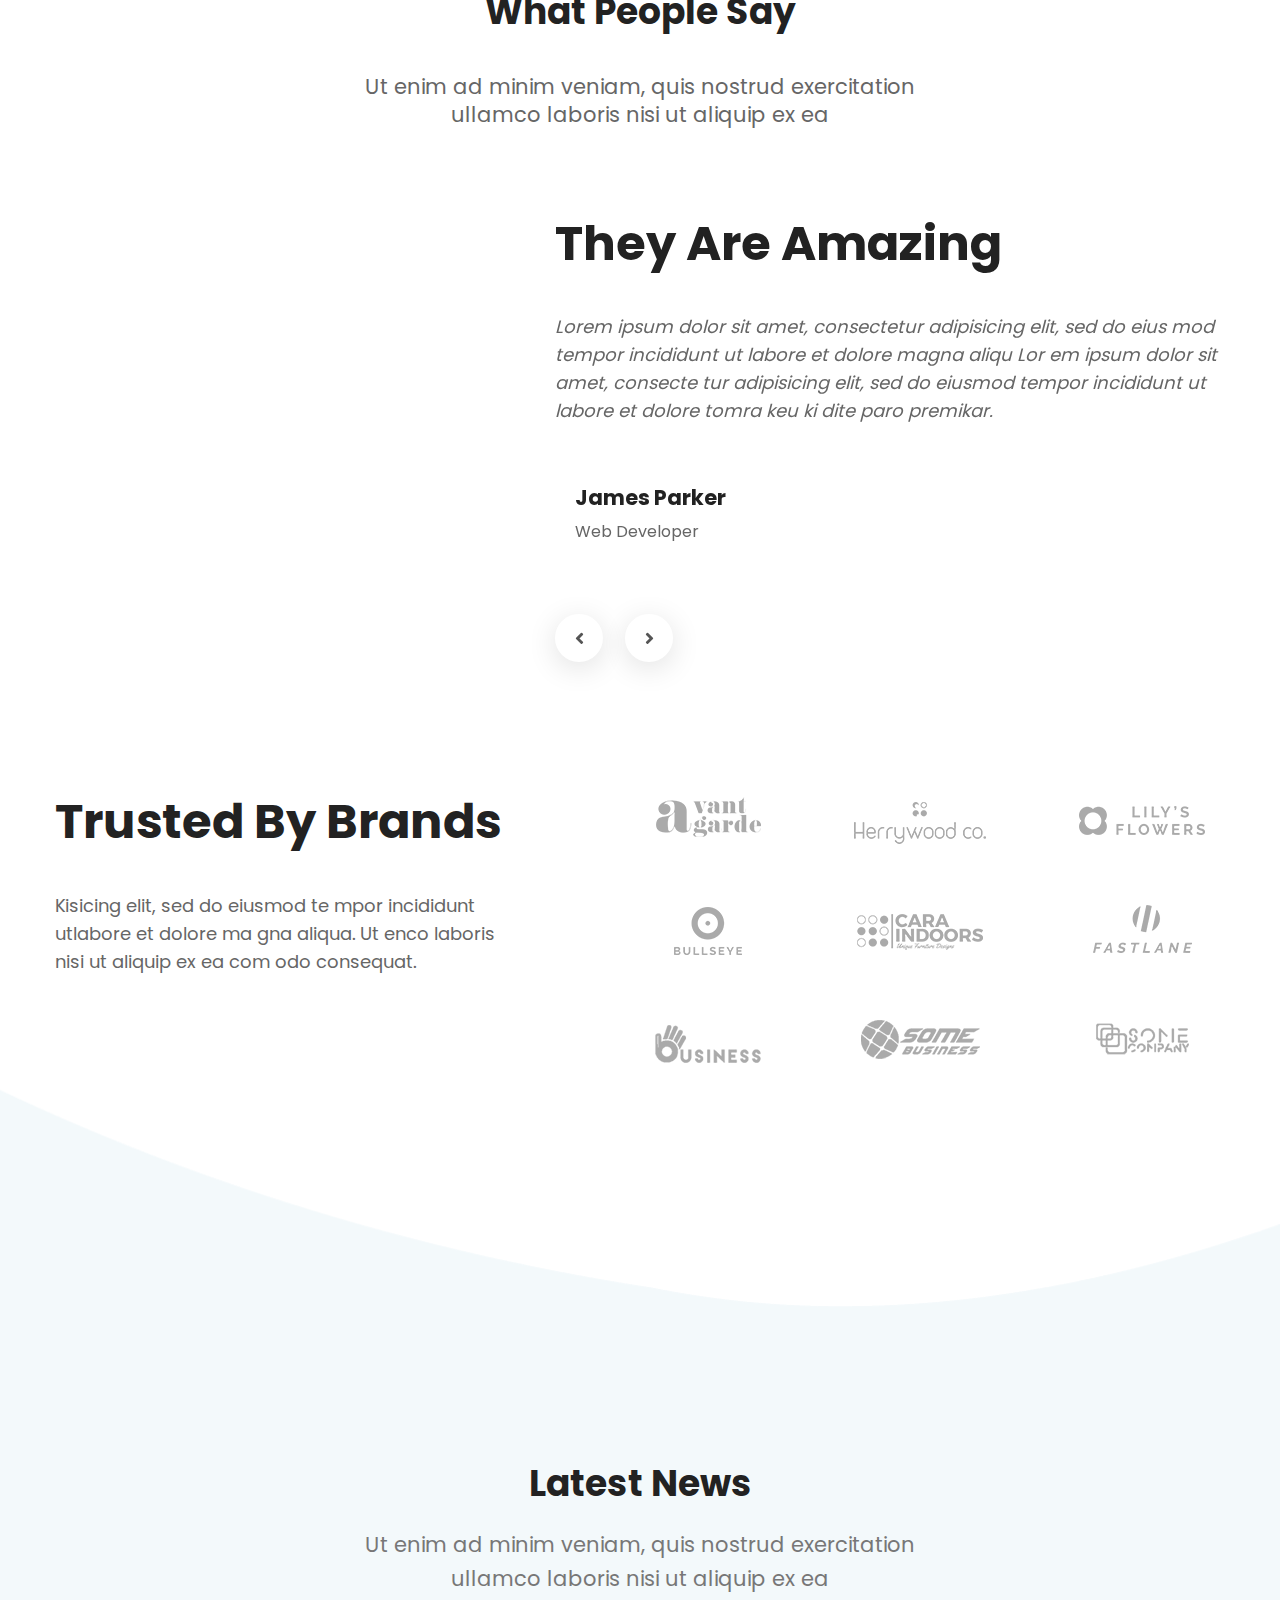
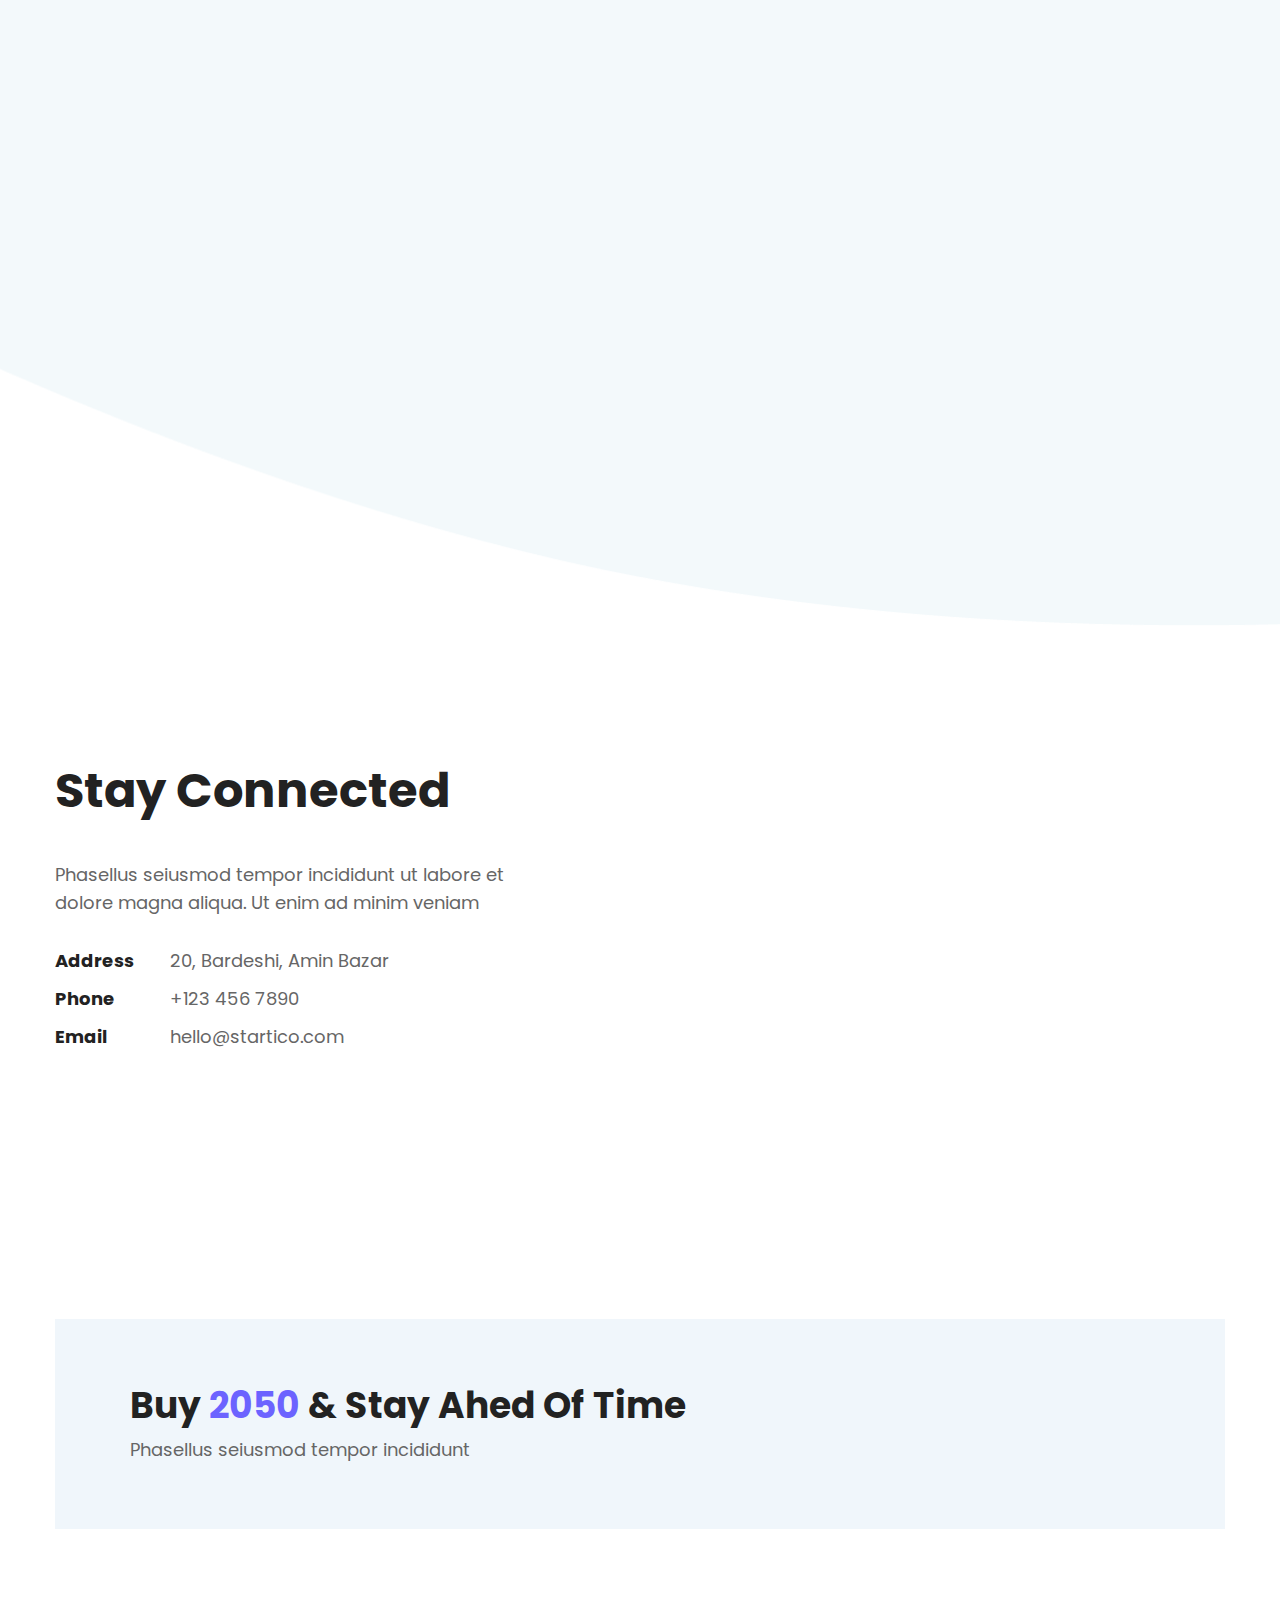
==== commit 993c7de7: "Update index.html" ====
--- a/index.html
+++ b/index.html
@@ -151,10 +151,9 @@
 </span>
 
 <h1 class="text-white wow fadeInUp f-700 pb-15" data-wow-delay=".6s" data-wow-duration="1.2s">
-致田女士：</h1>
-
-<h1 class="text-white wow fadeInUp f-700 pb-15" data-wow-delay=".6s" data-wow-duration="1.2s">
-母亲节快乐！</h1>
+挥剑决浮云，诸侯尽西来</h1>
+
+
 
 <h6 class="text-white wow fadeInUp f-700 pb-15" data-wow-delay=".6s" data-wow-duration="1.2s">
 这里是申哲的个人网站</h6>
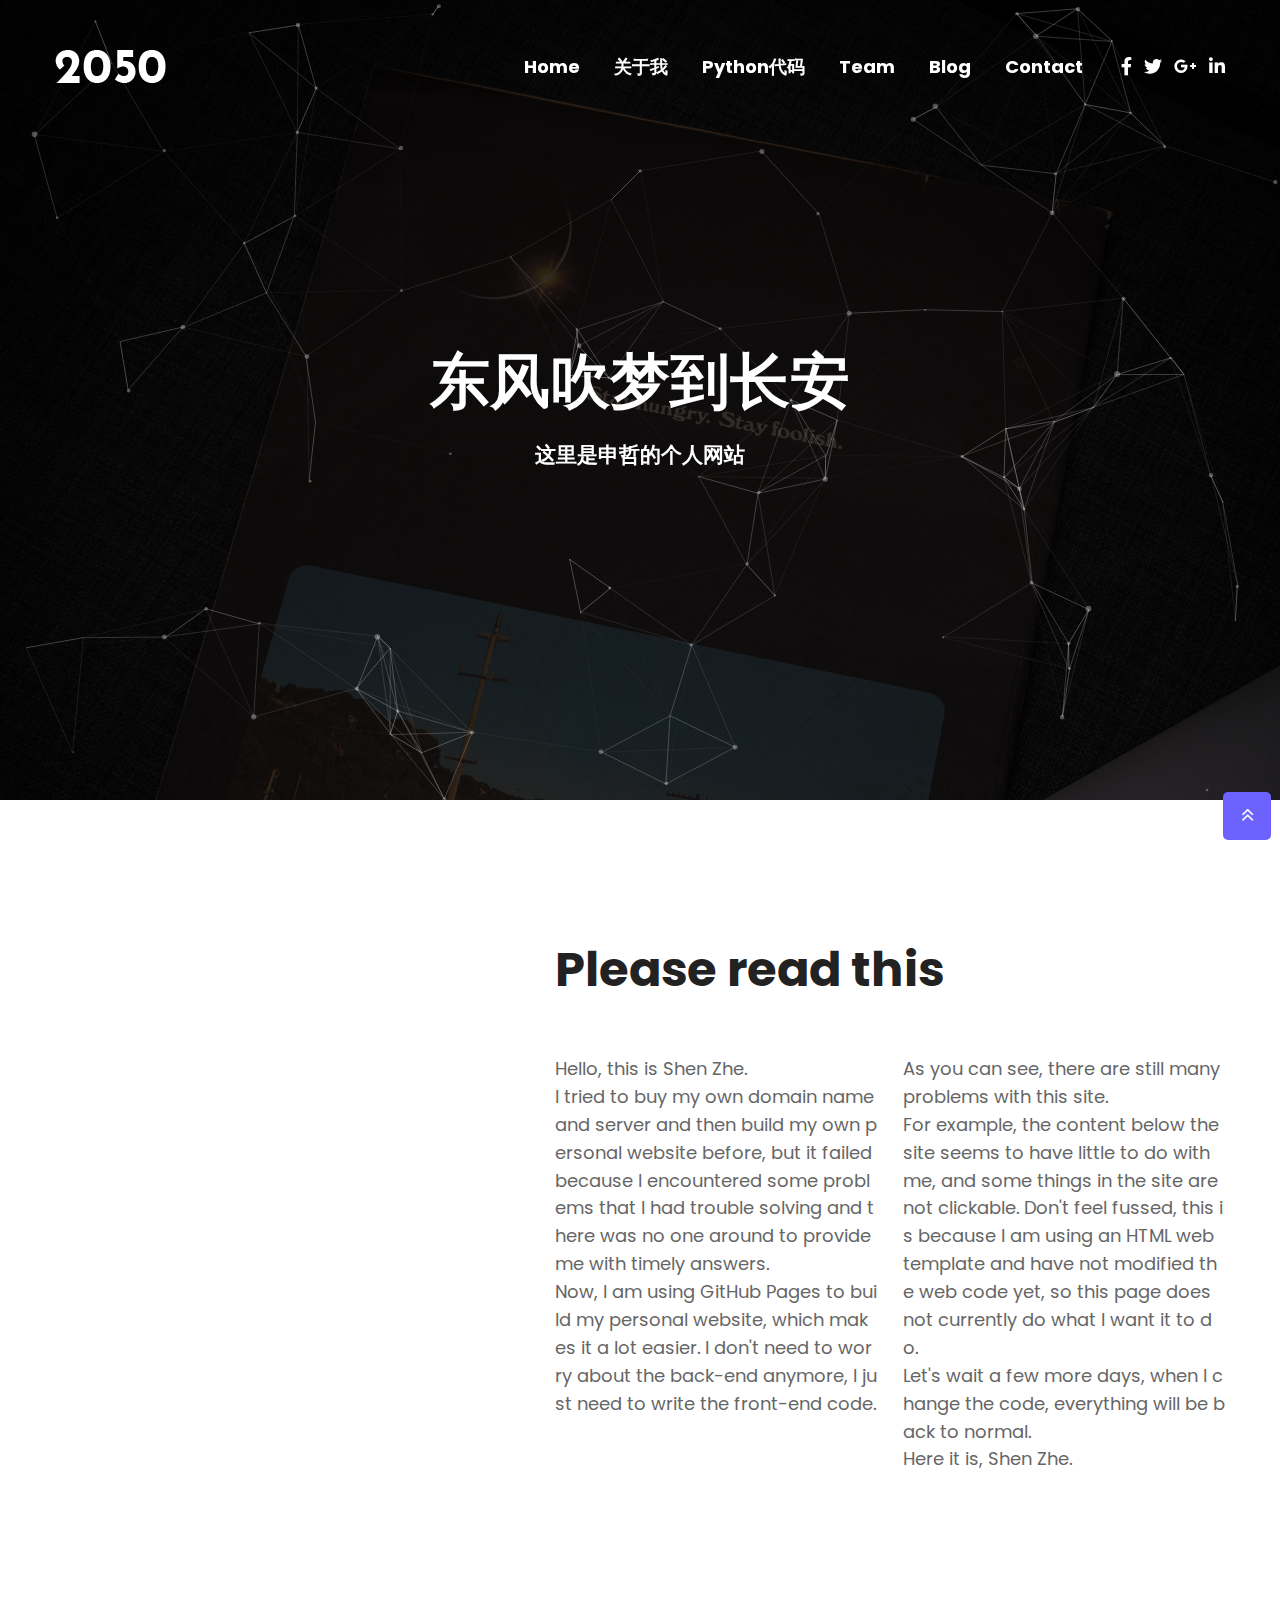
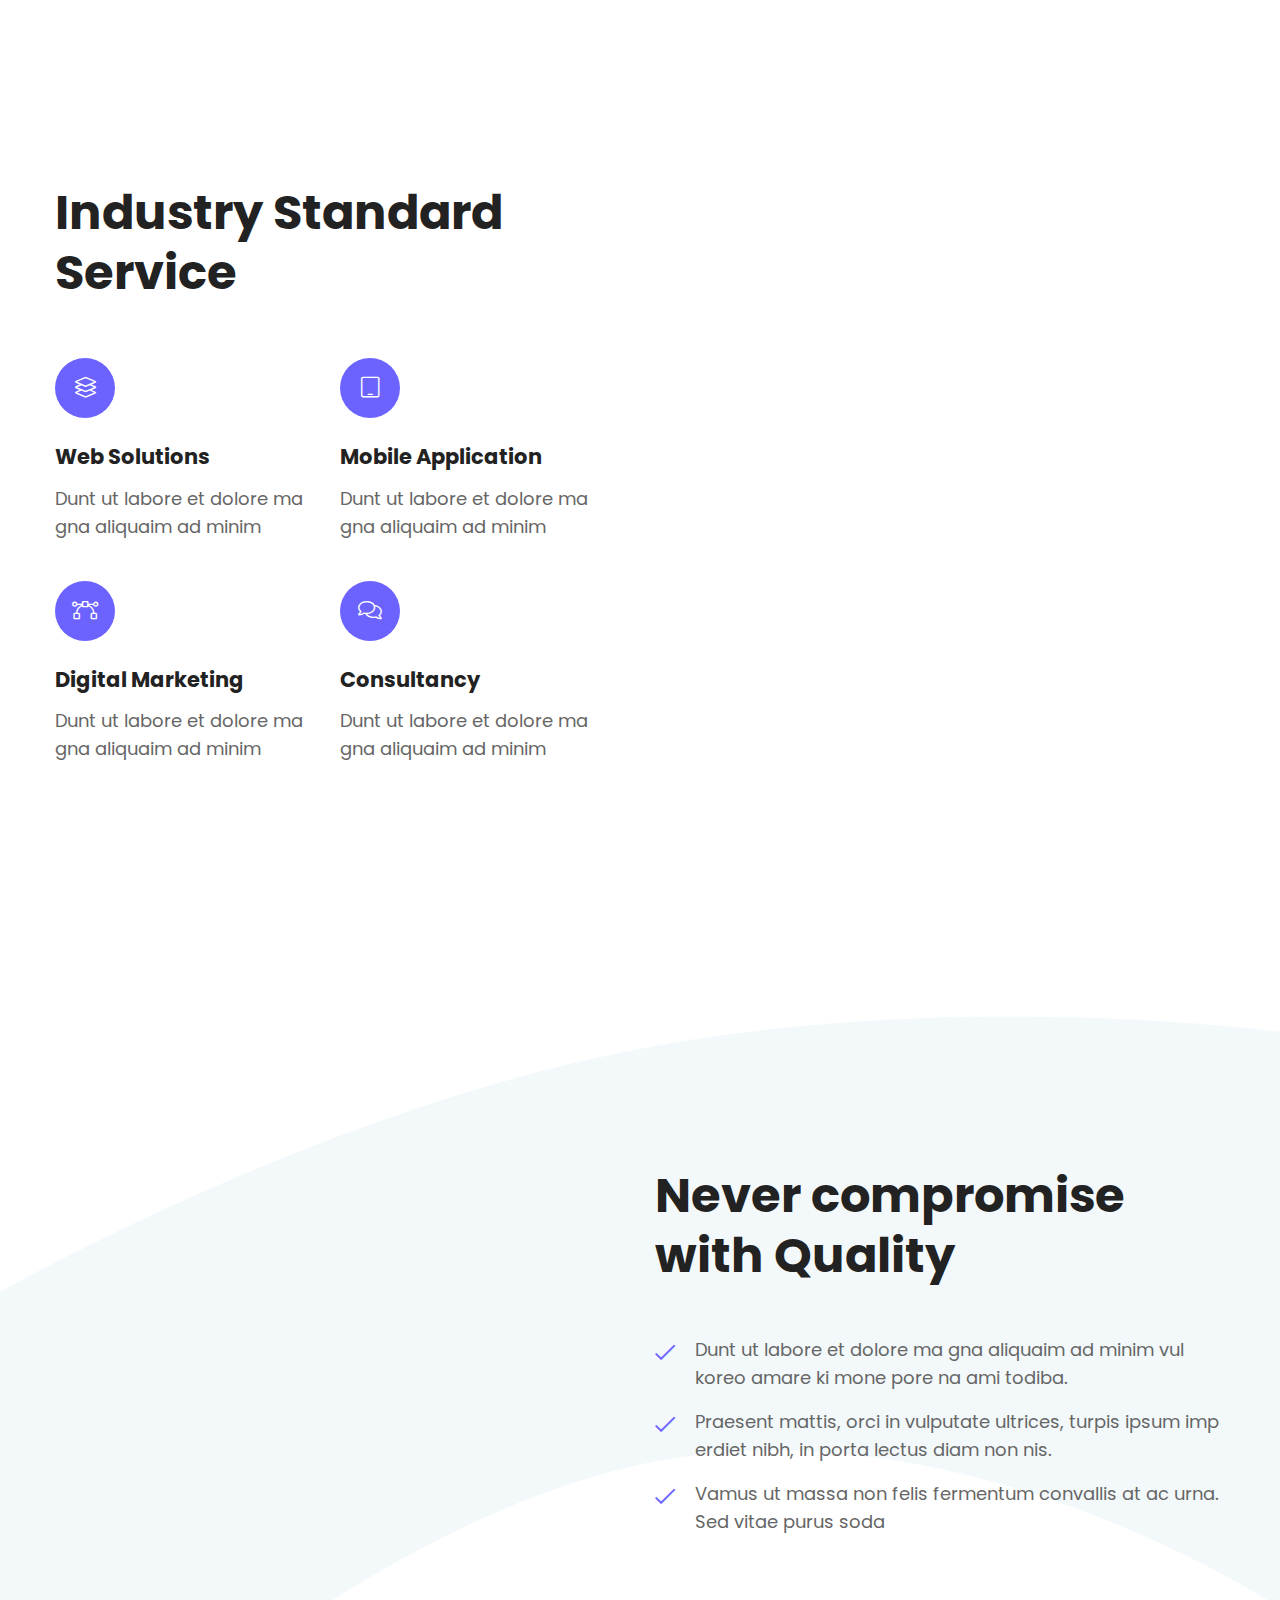
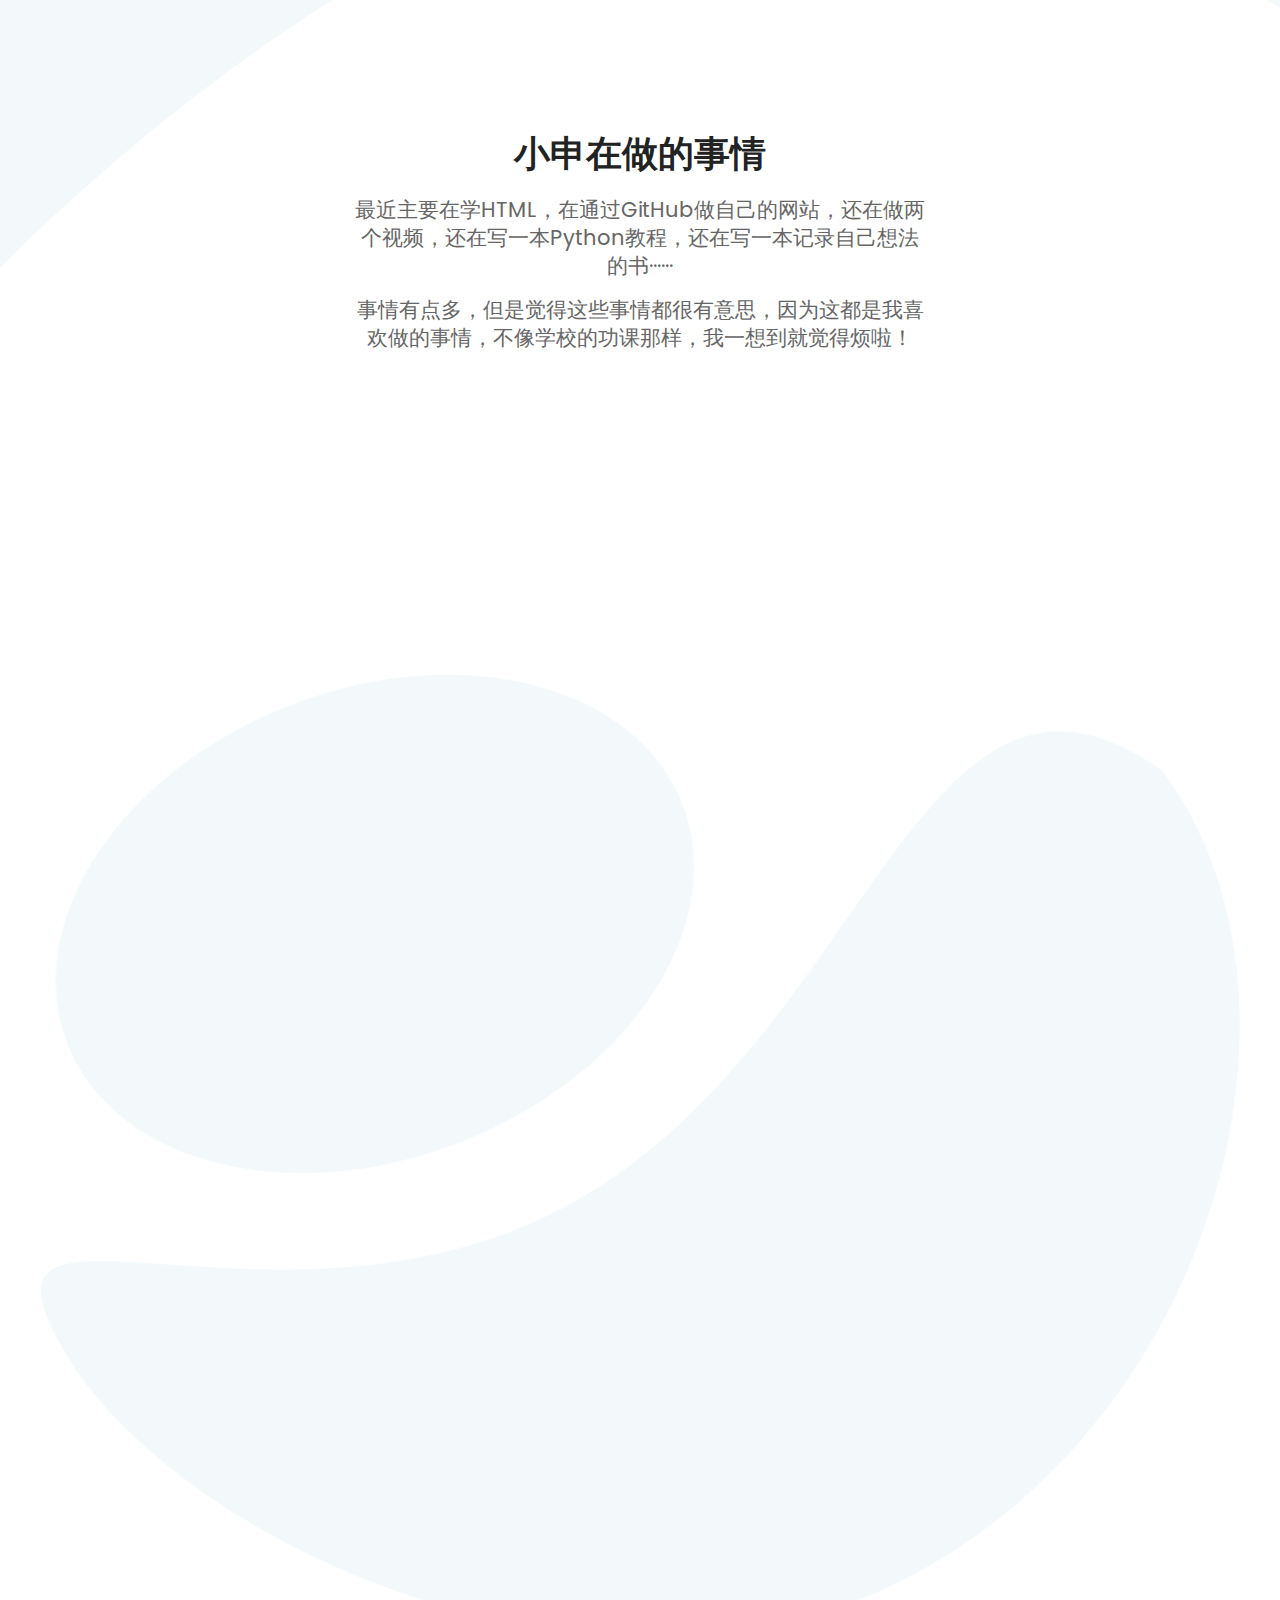
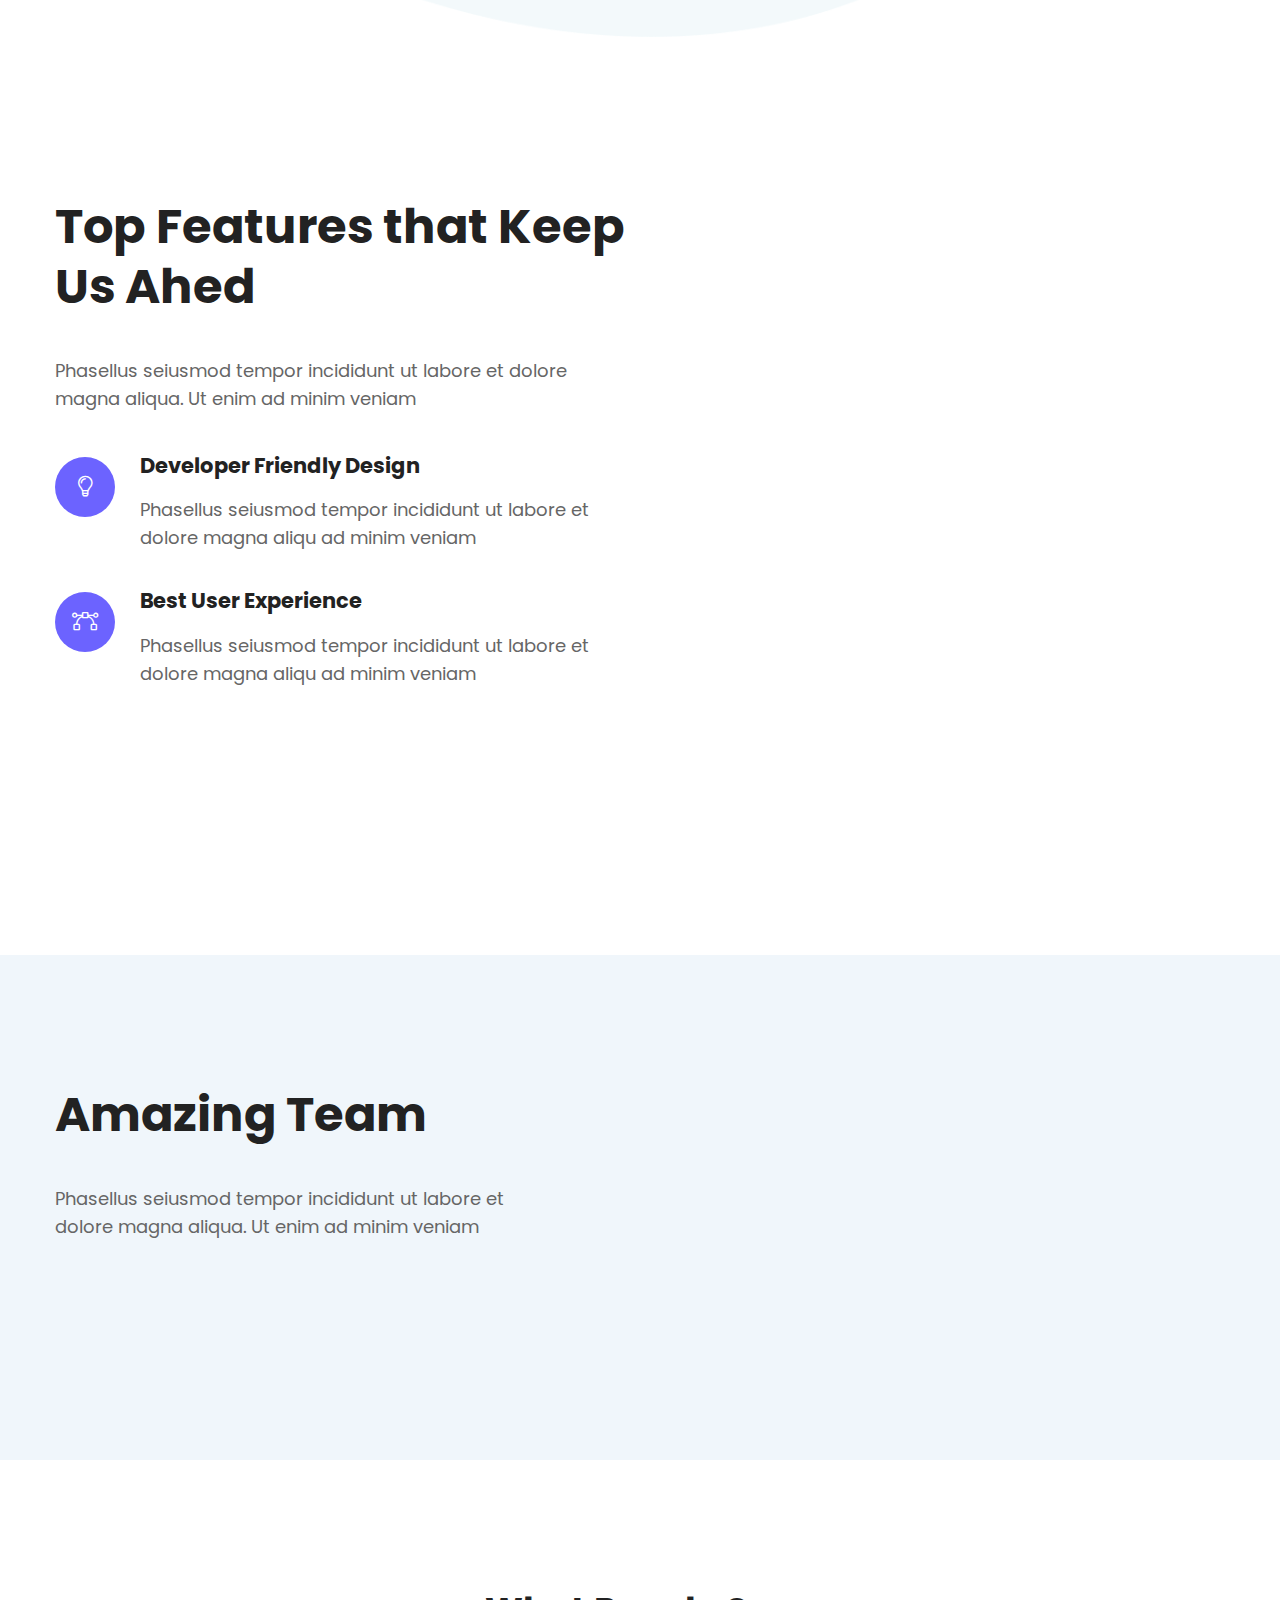
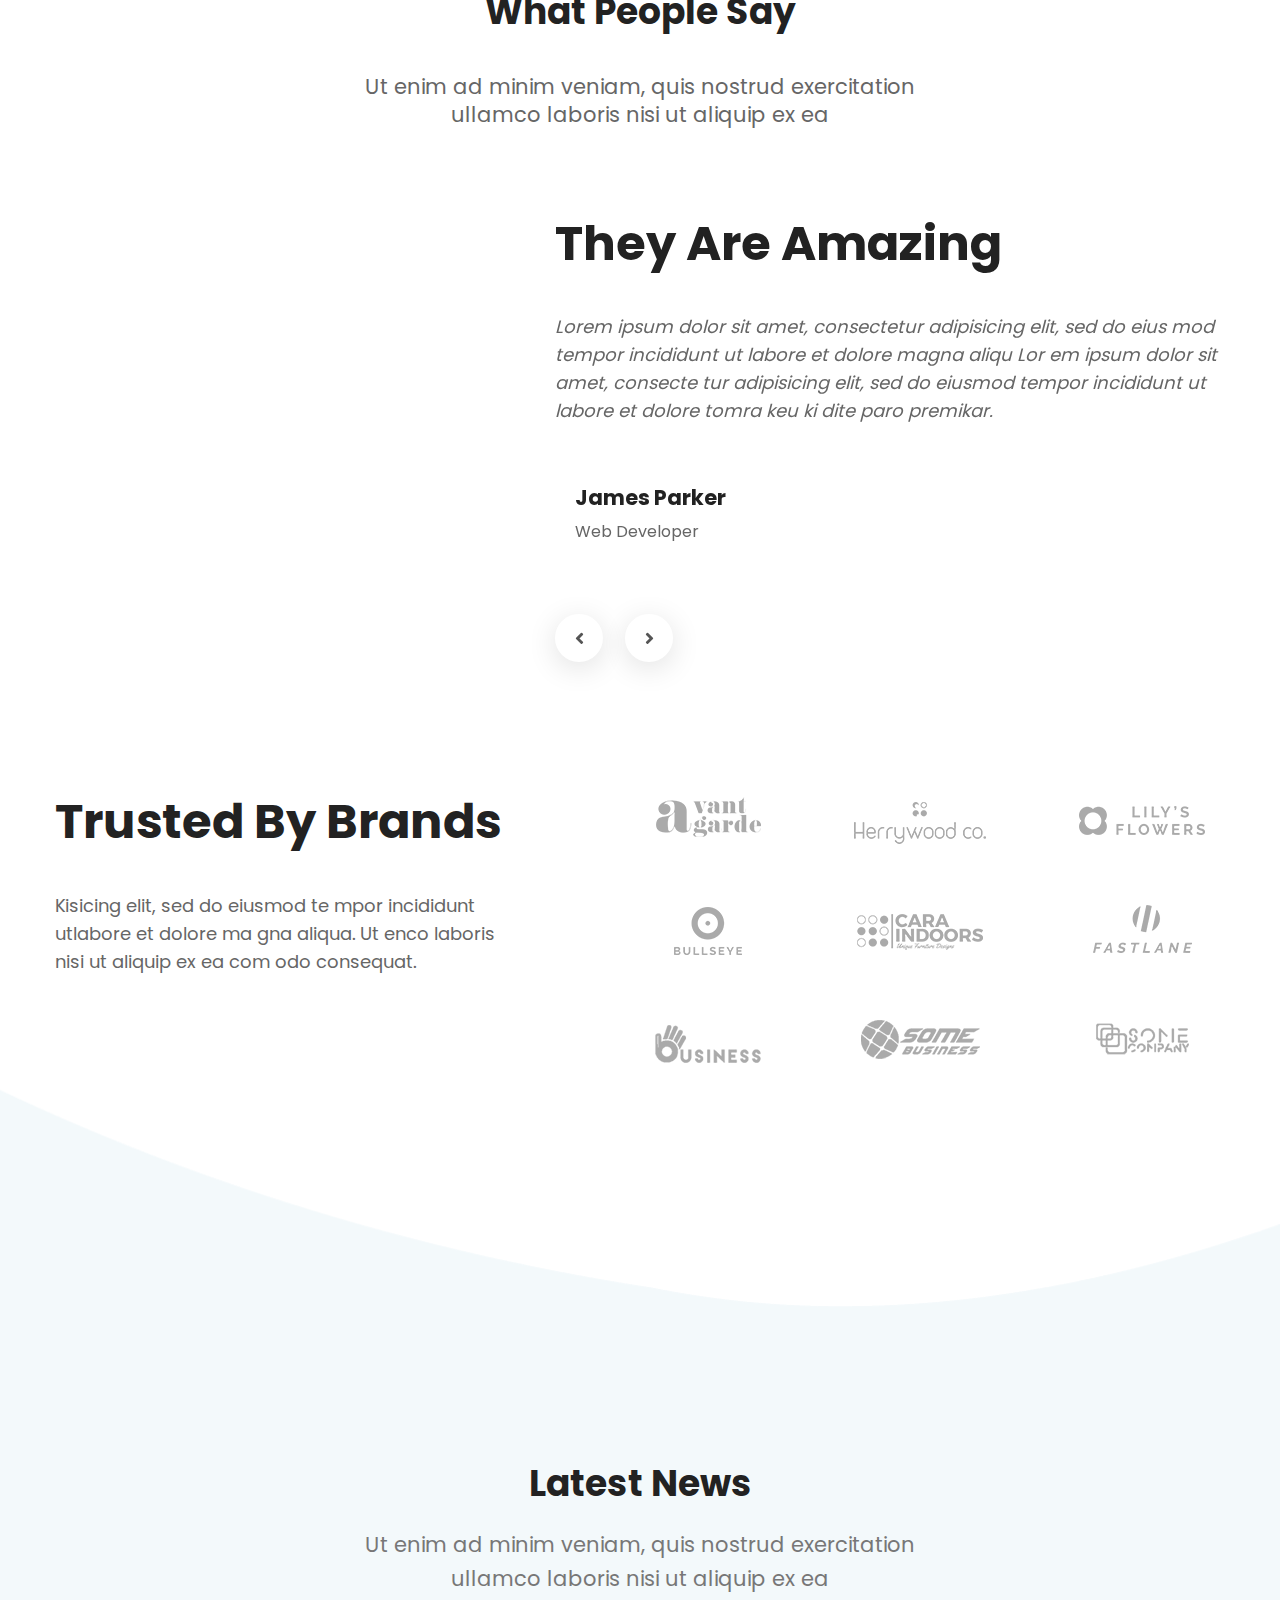
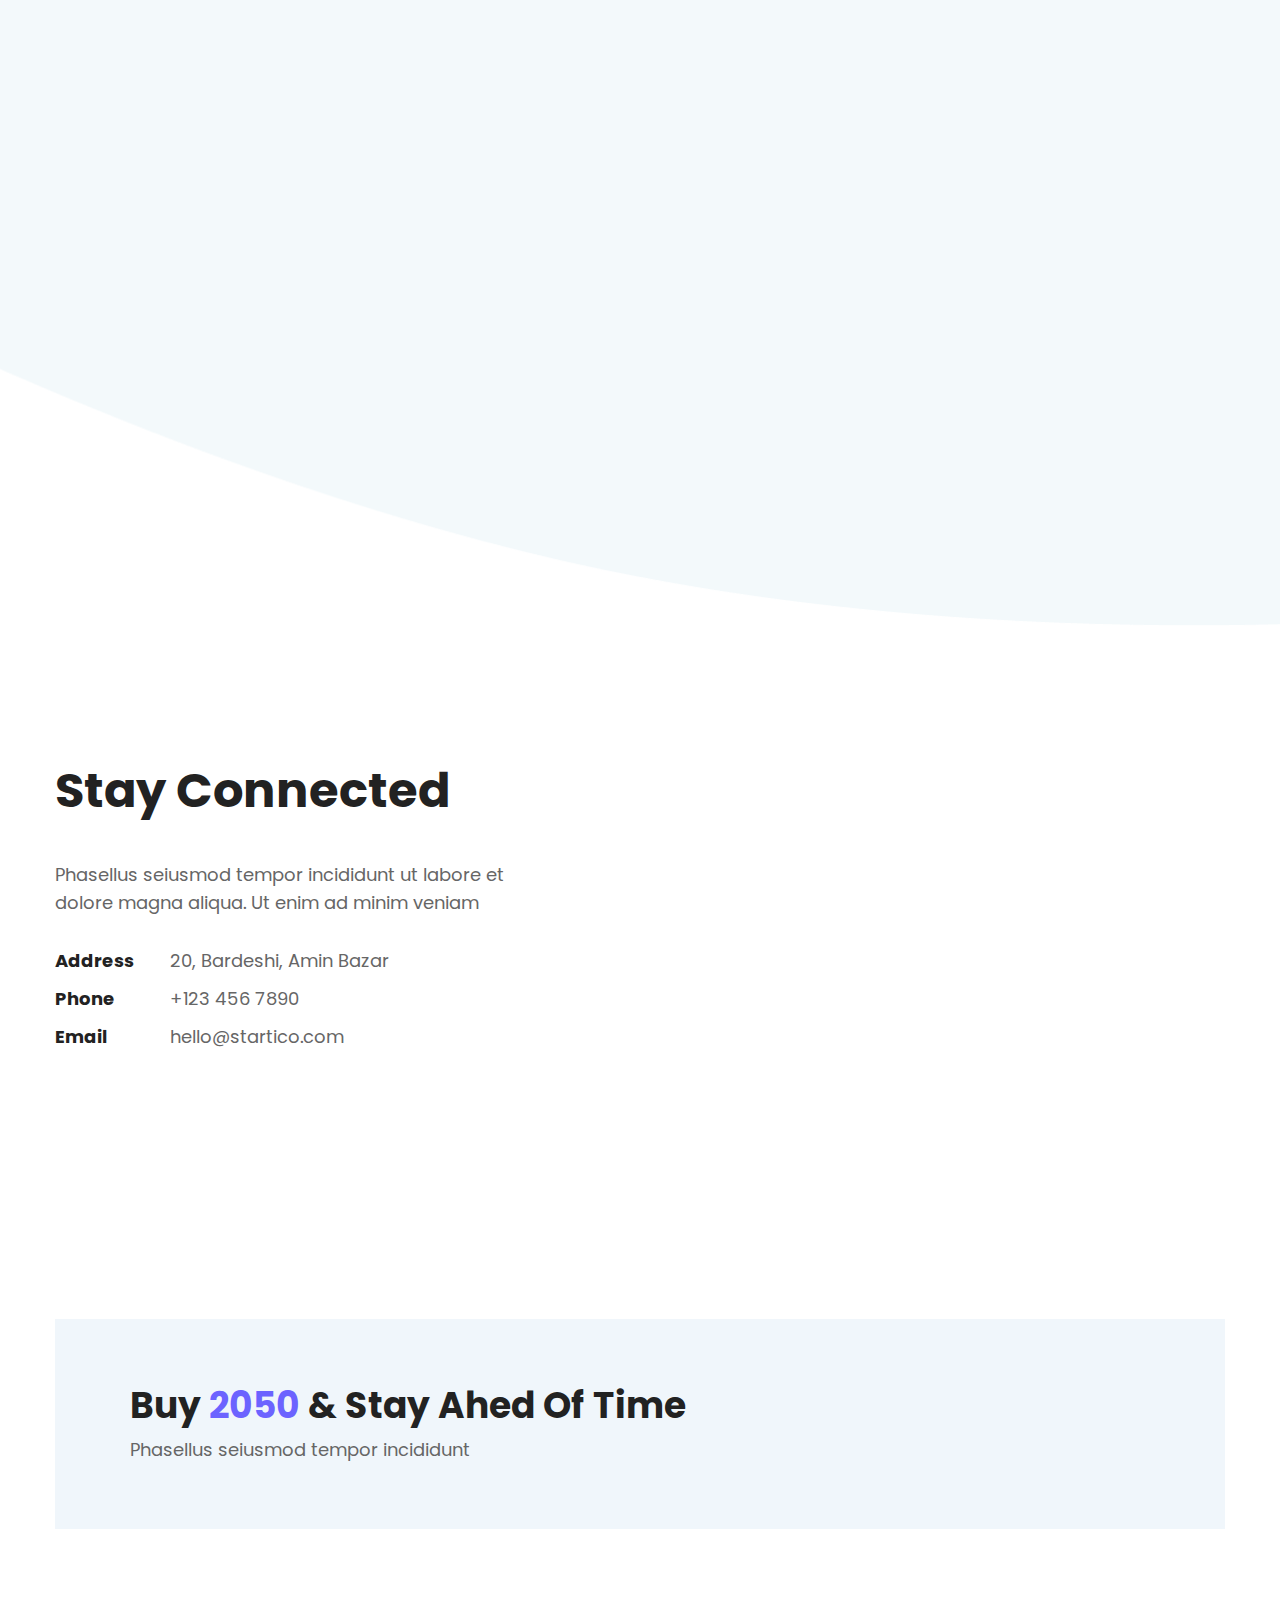
==== commit e4e04571: "Update index.html" ====
--- a/index.html
+++ b/index.html
@@ -151,7 +151,7 @@
 </span>
 
 <h1 class="text-white wow fadeInUp f-700 pb-15" data-wow-delay=".6s" data-wow-duration="1.2s">
-挥剑决浮云，诸侯尽西来</h1>
+东风吹梦到长安</h1>
 
 
 
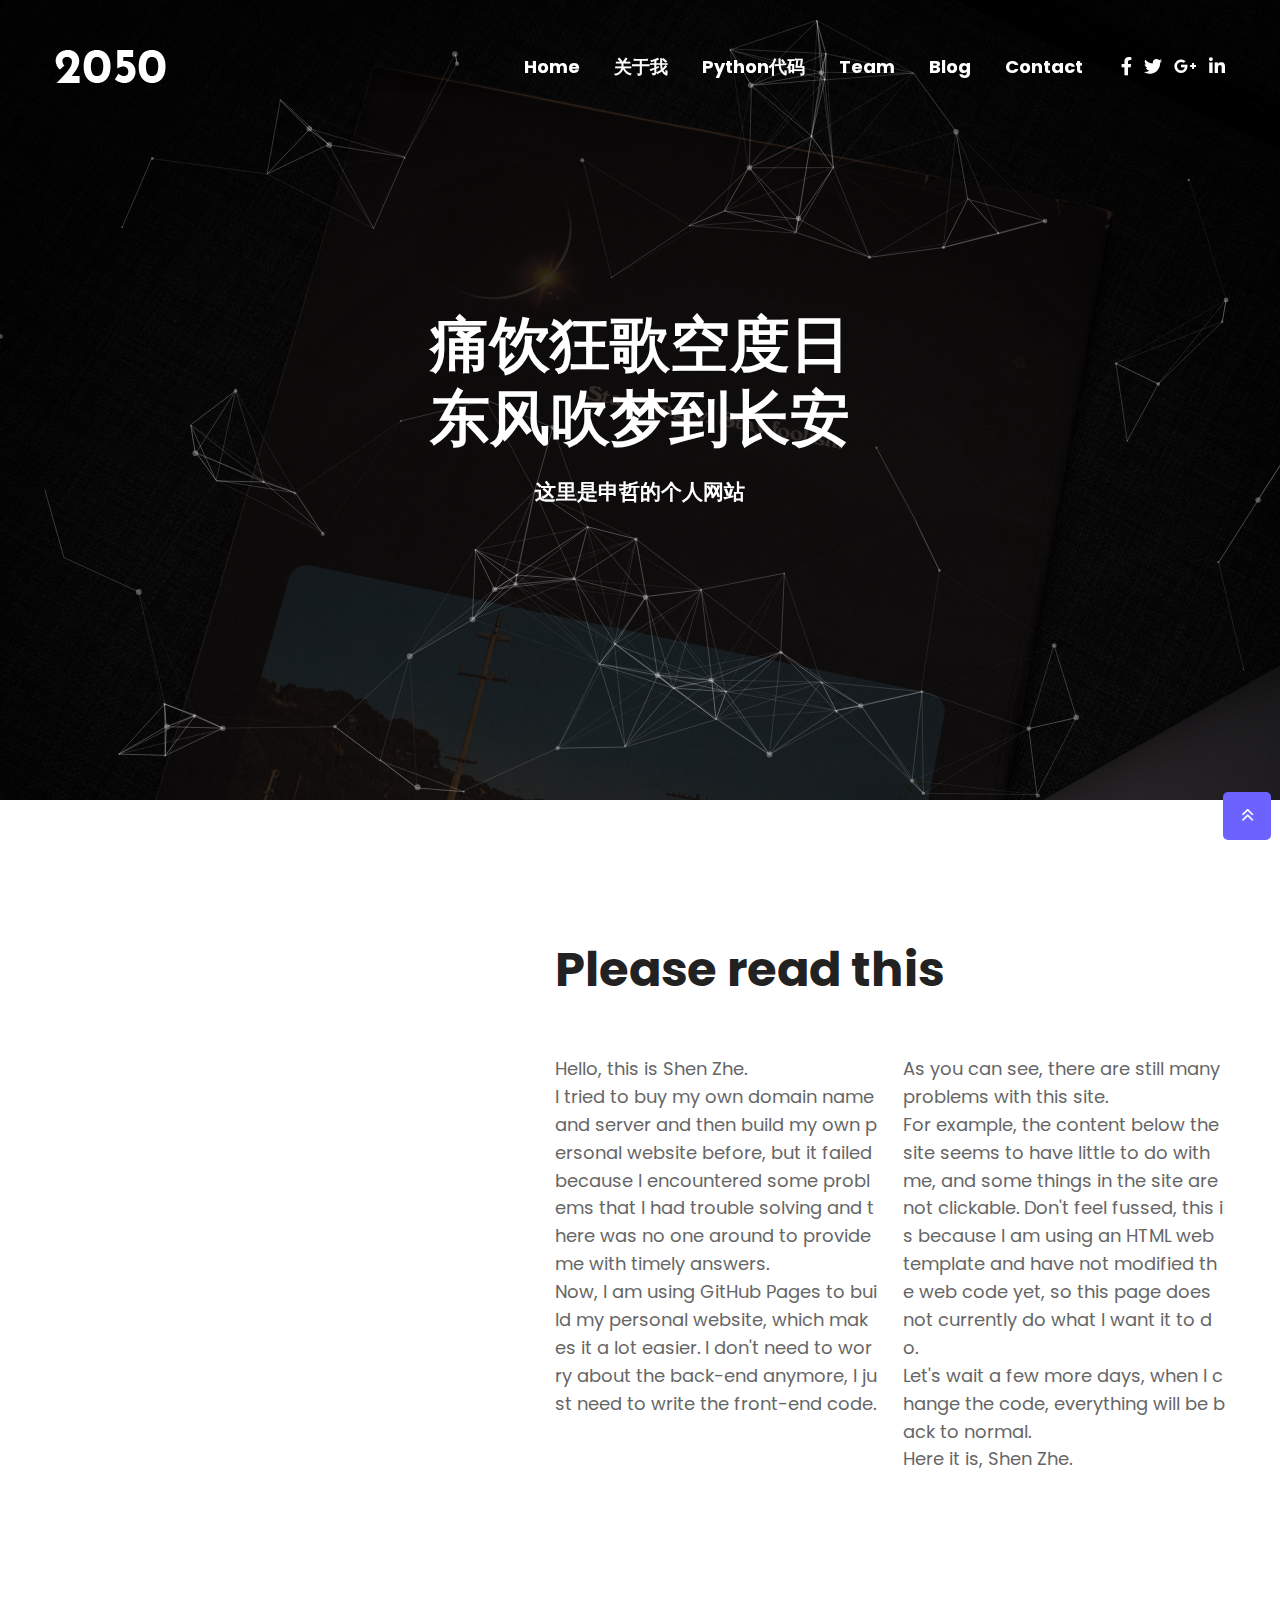
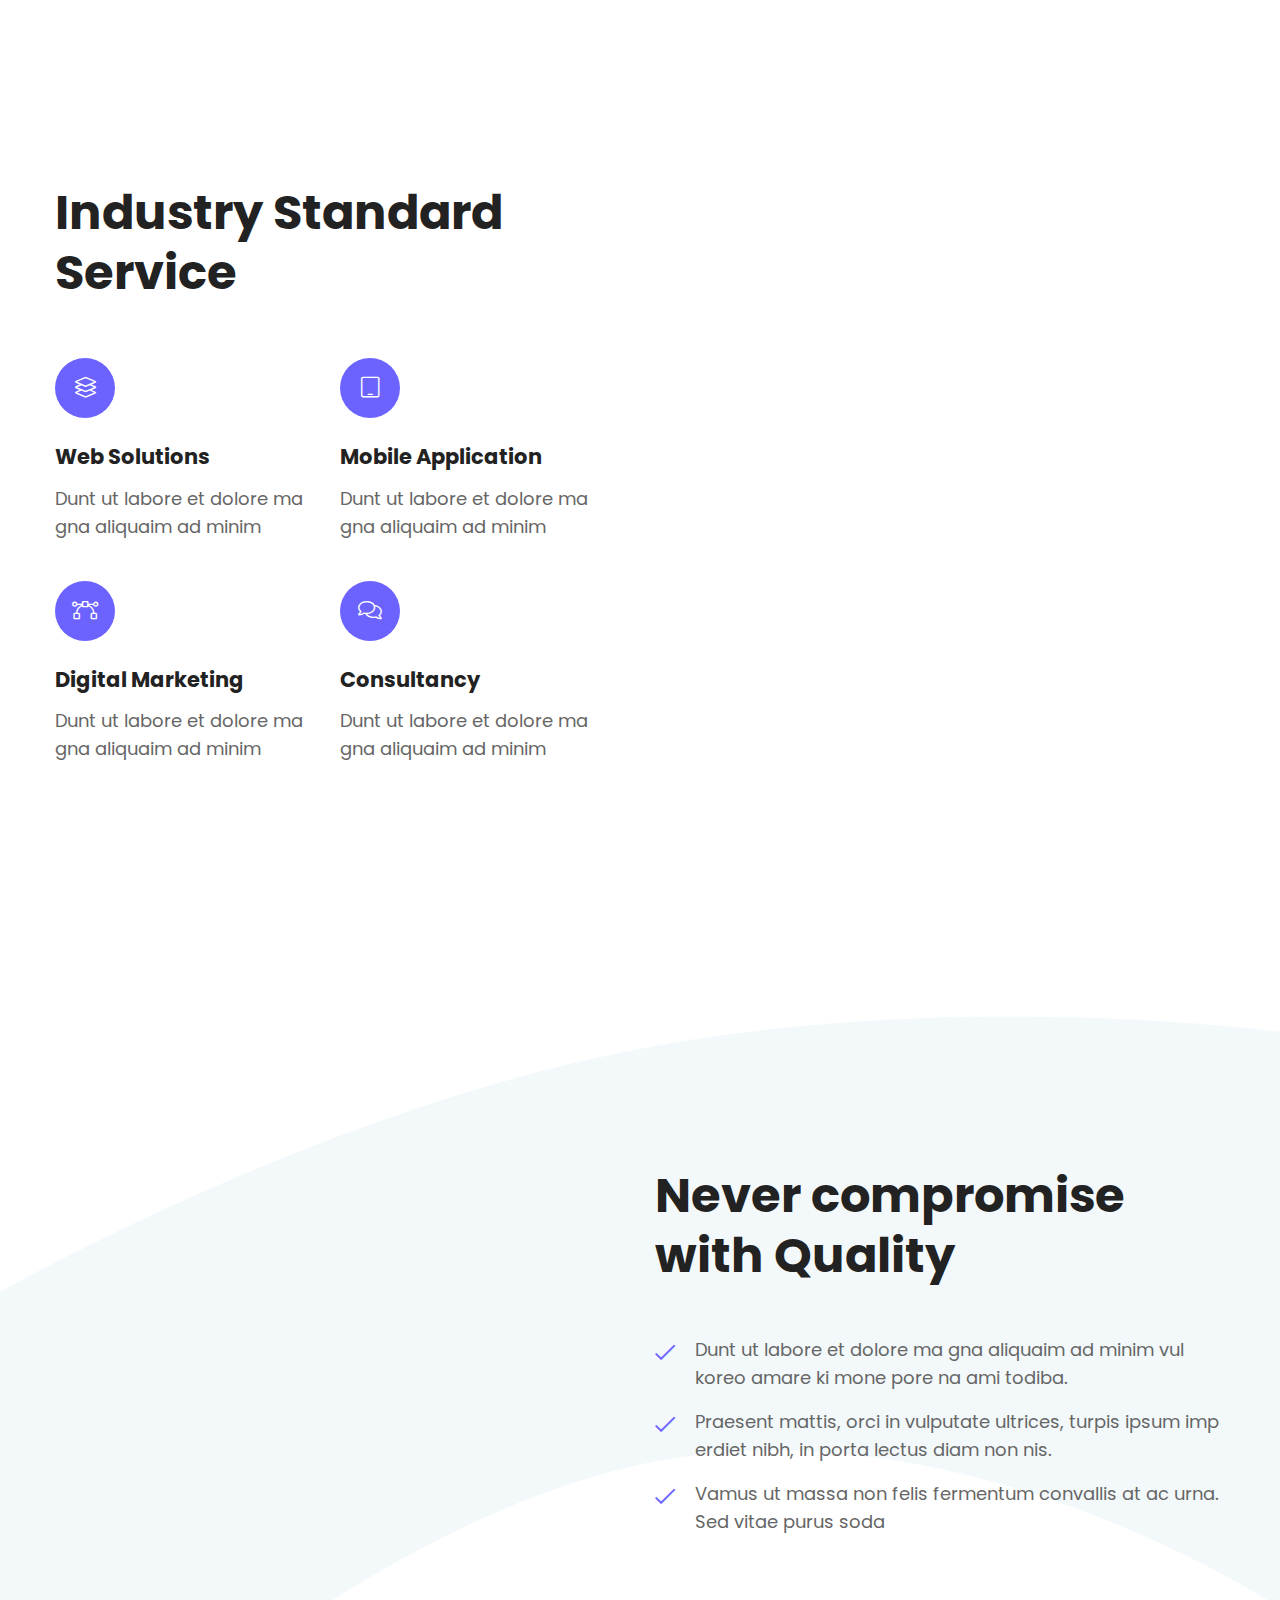
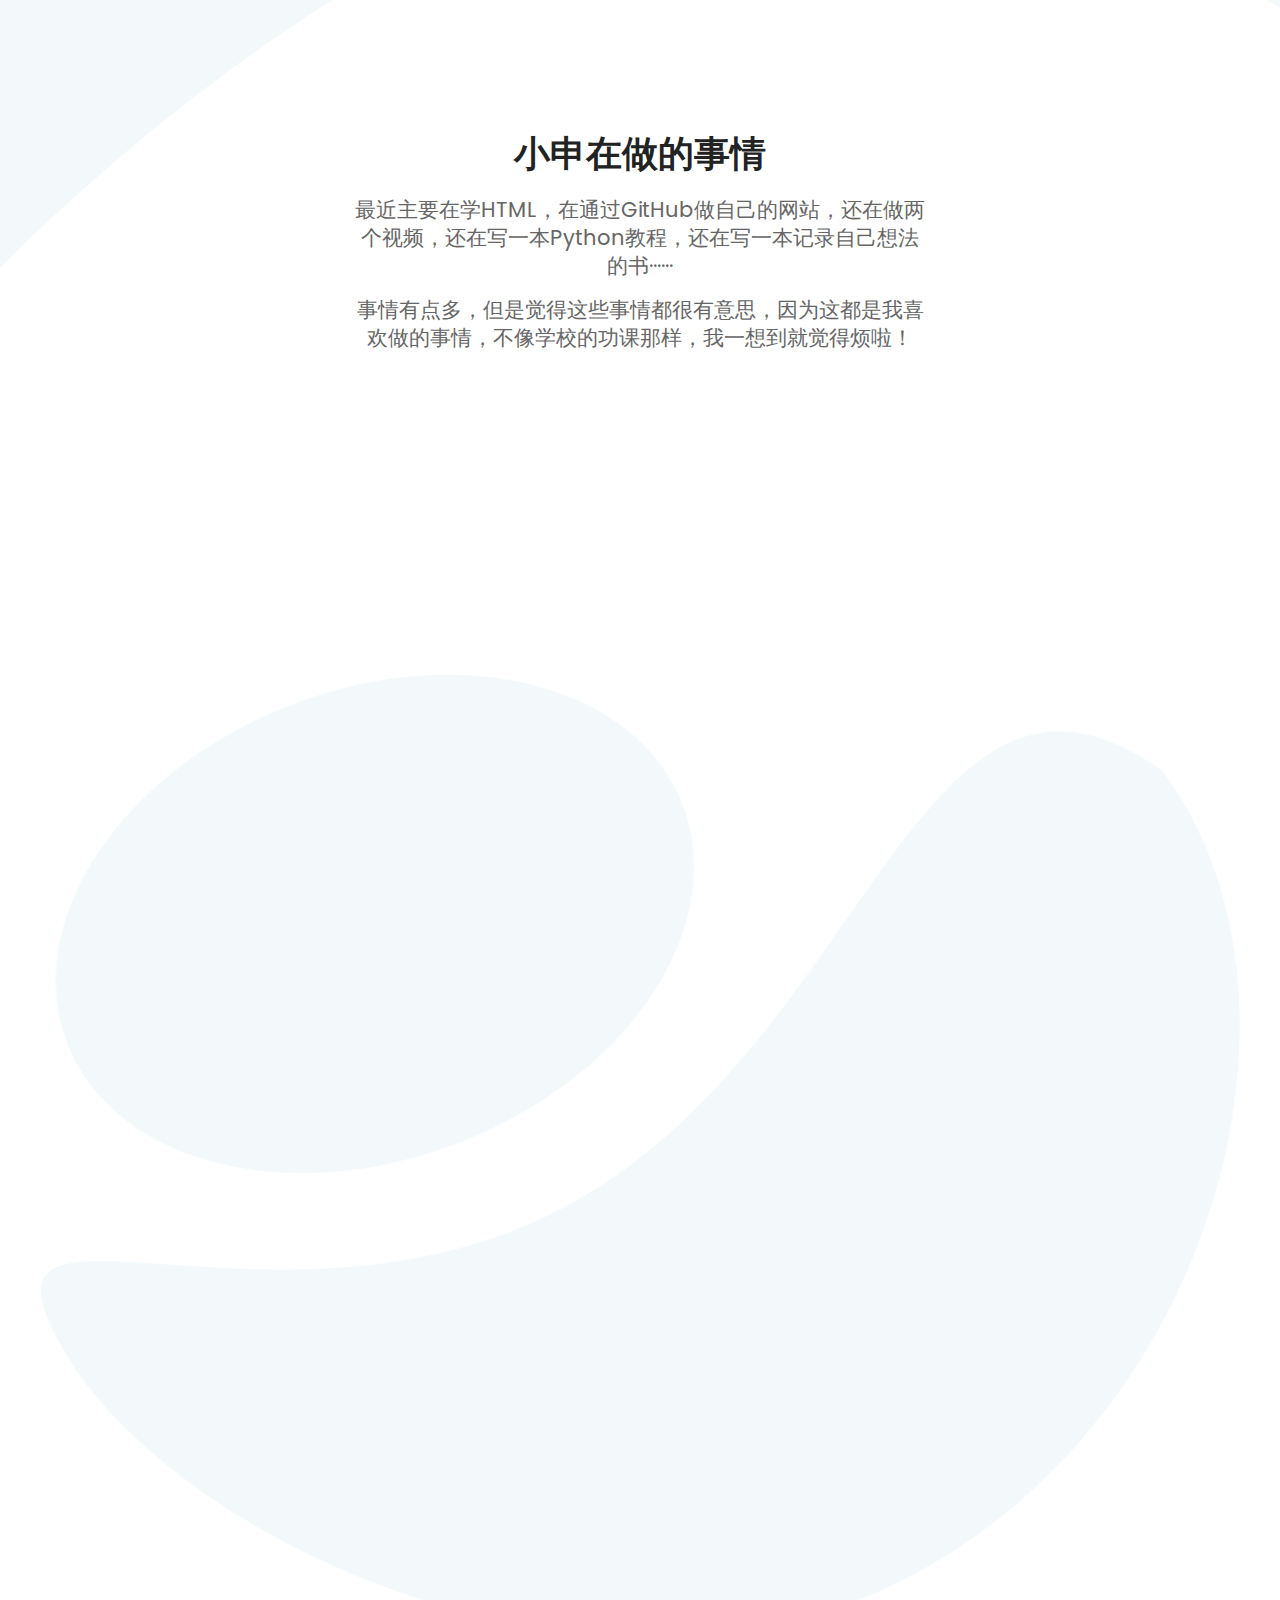
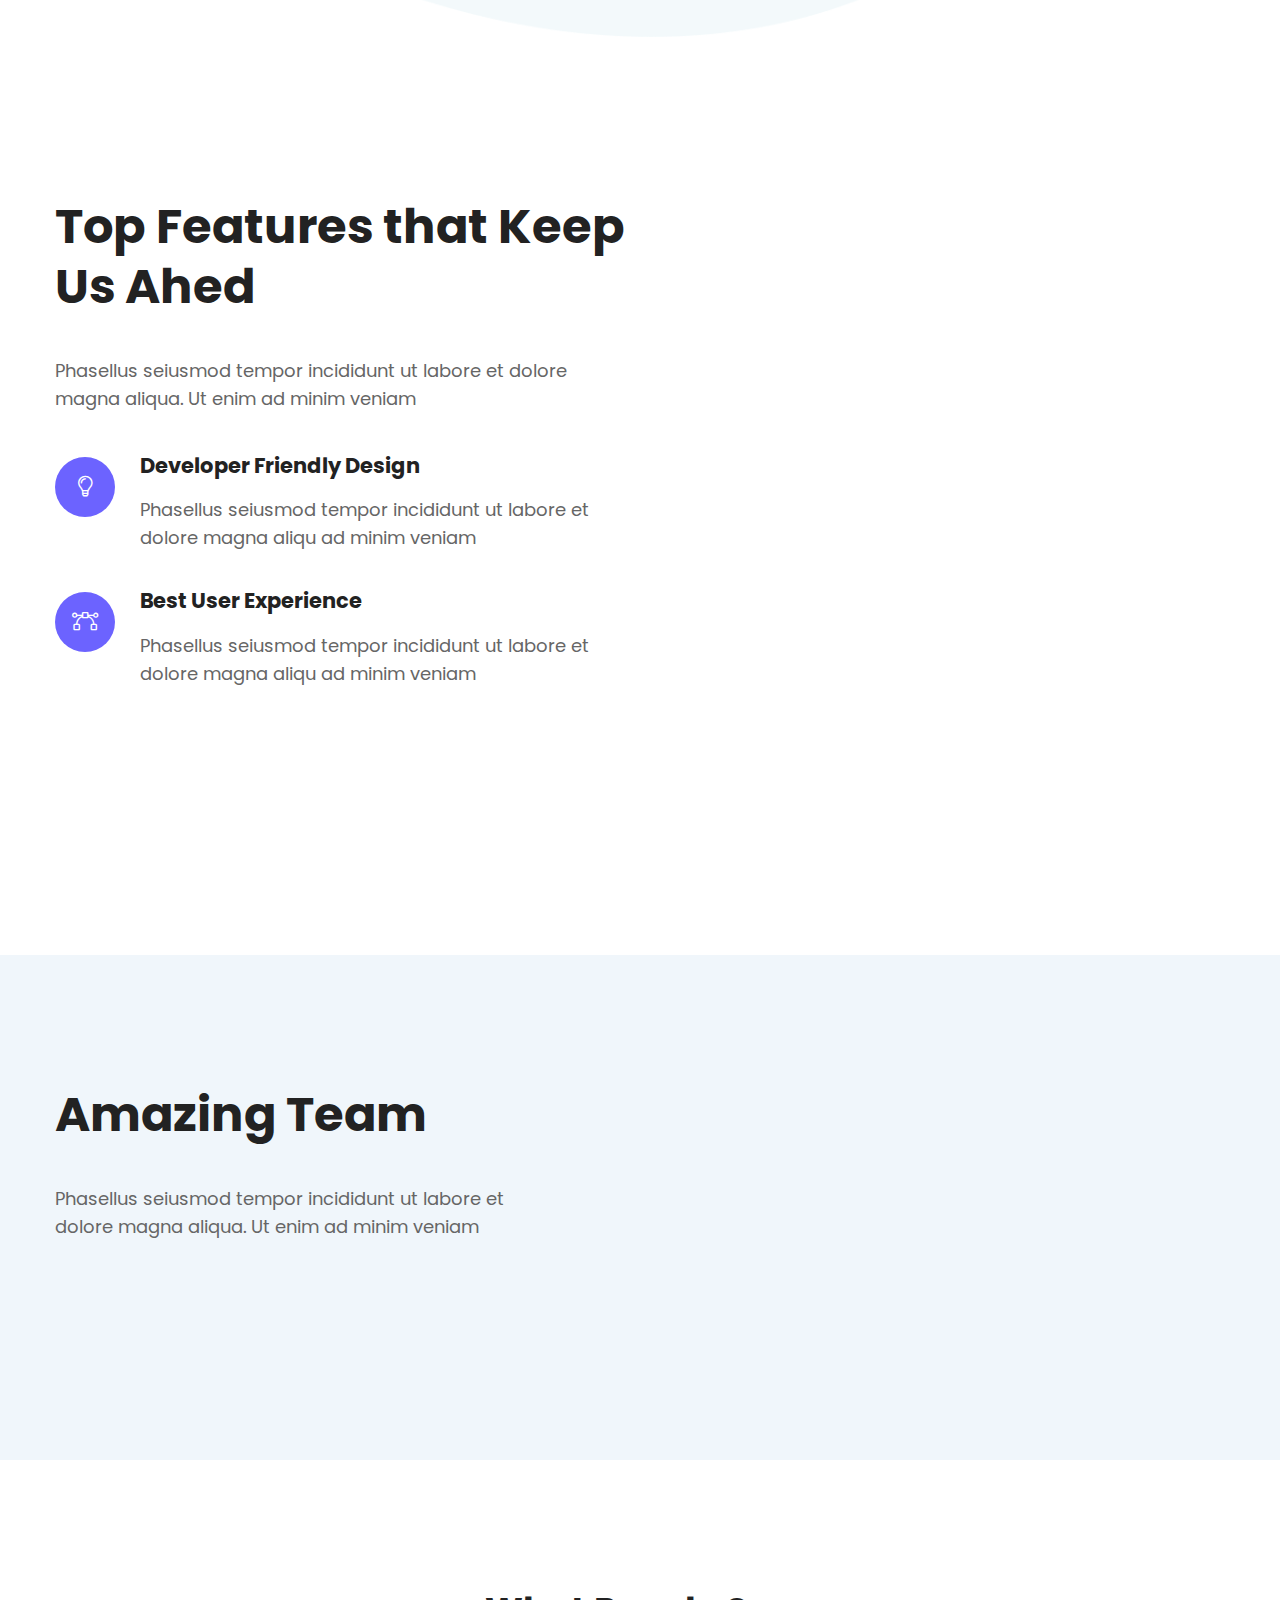
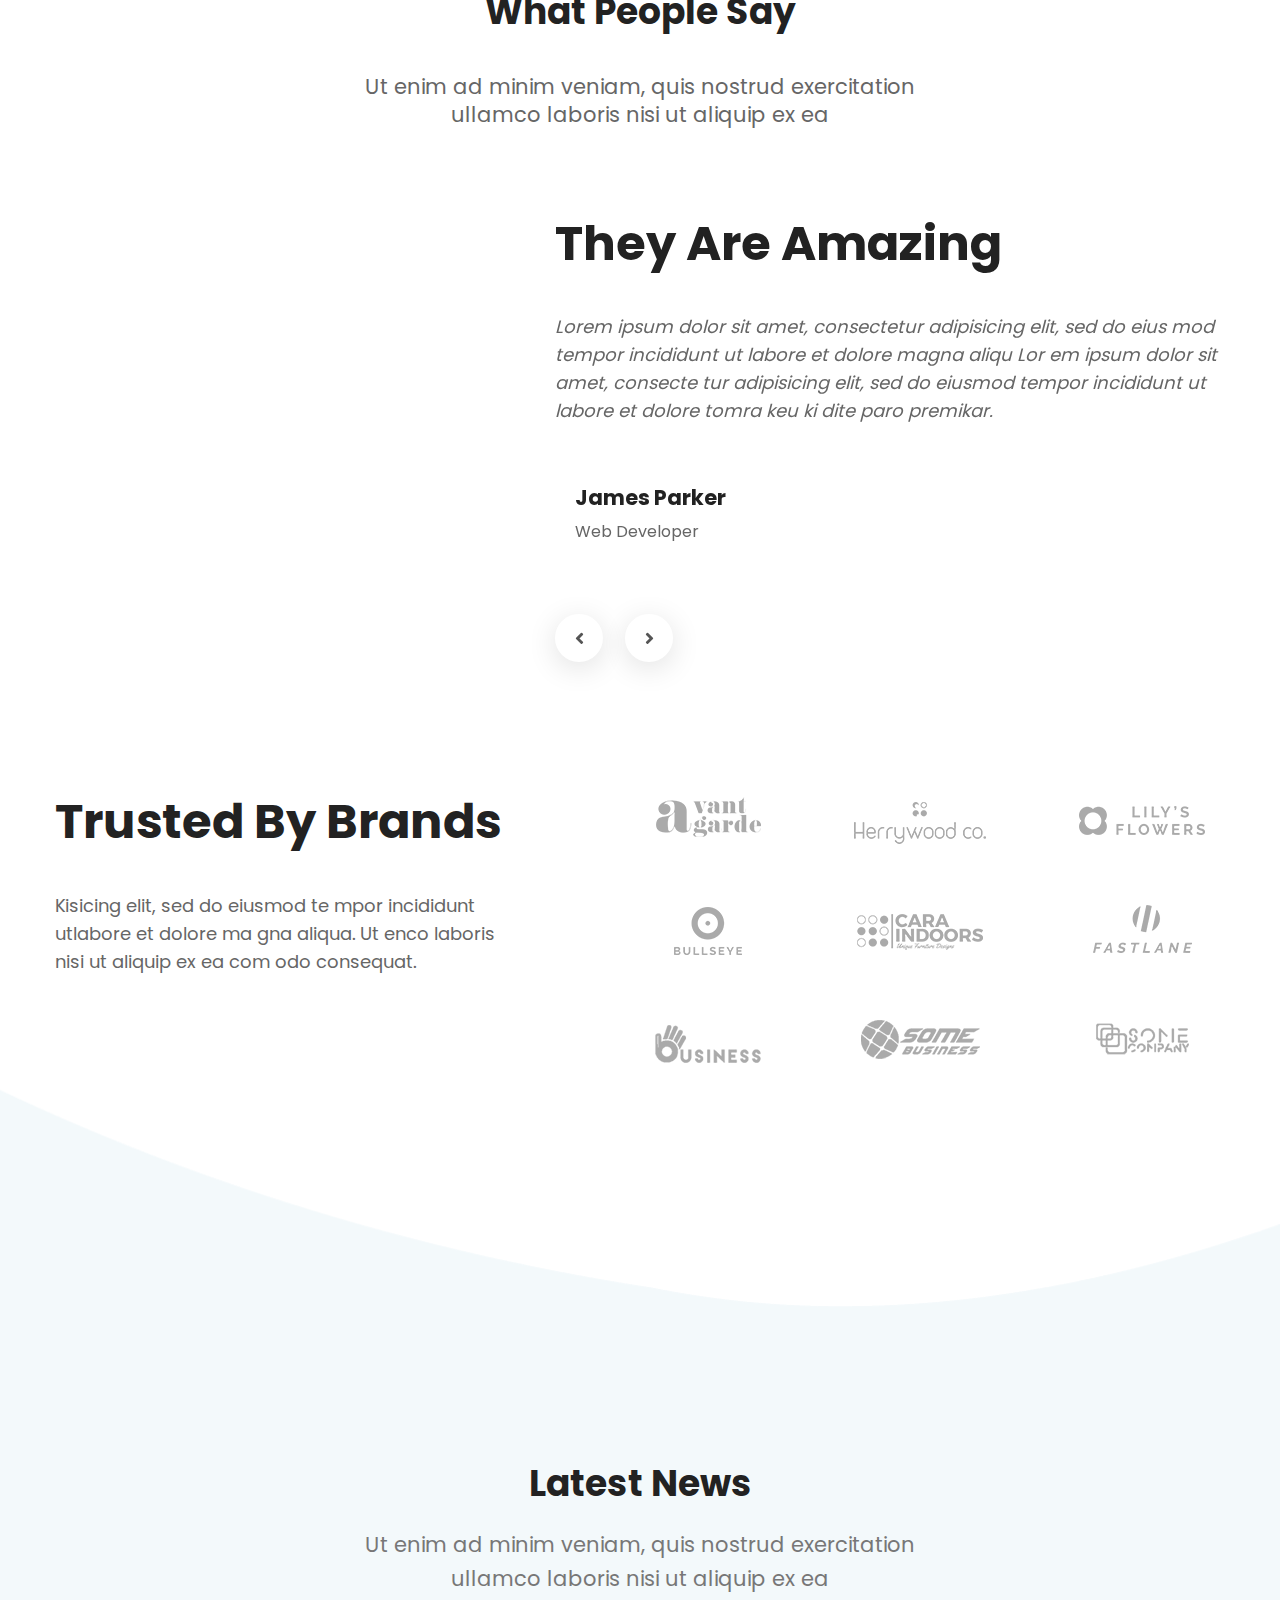
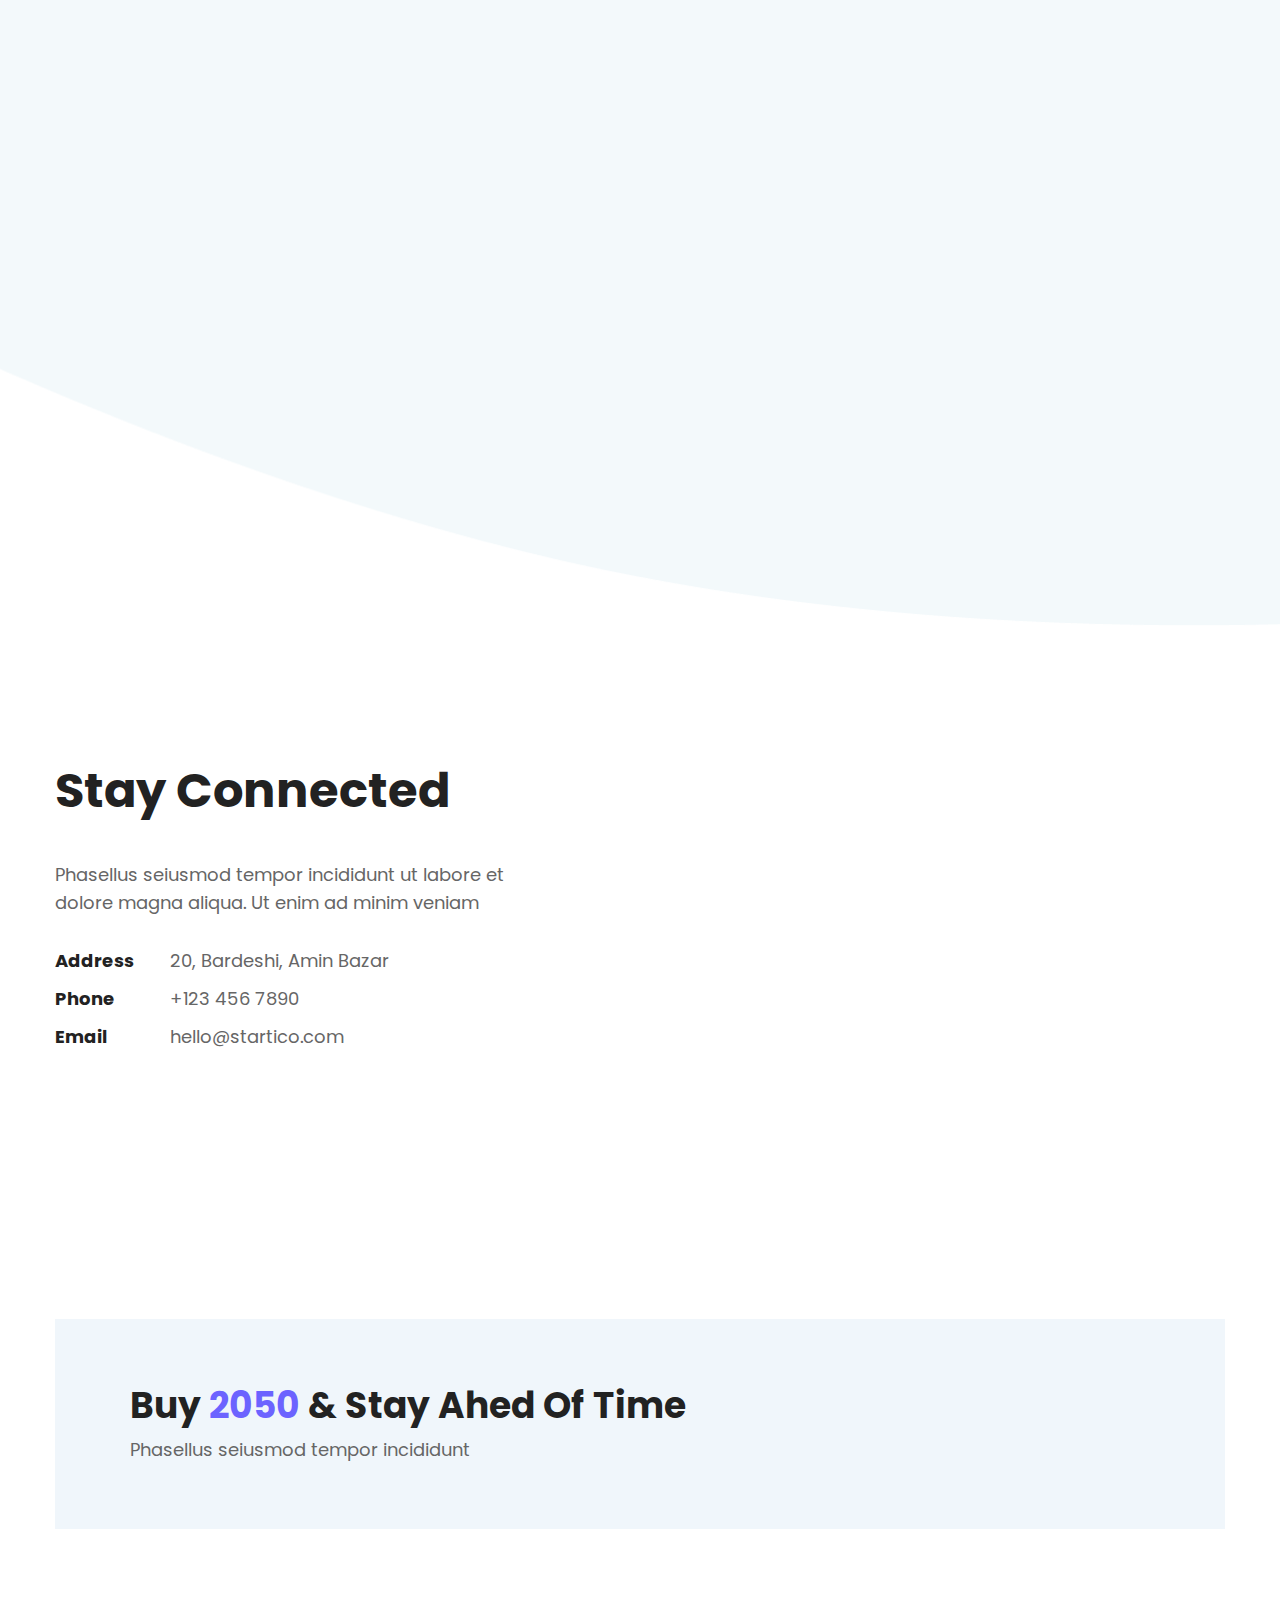
==== commit a8e040a9: "Update index.html" ====
--- a/index.html
+++ b/index.html
@@ -151,7 +151,7 @@
 </span>
 
 <h1 class="text-white wow fadeInUp f-700 pb-15" data-wow-delay=".6s" data-wow-duration="1.2s">
-东风吹梦到长安</h1>
+痛饮狂歌空度日<br />东风吹梦到长安</h1>
 
 
 
